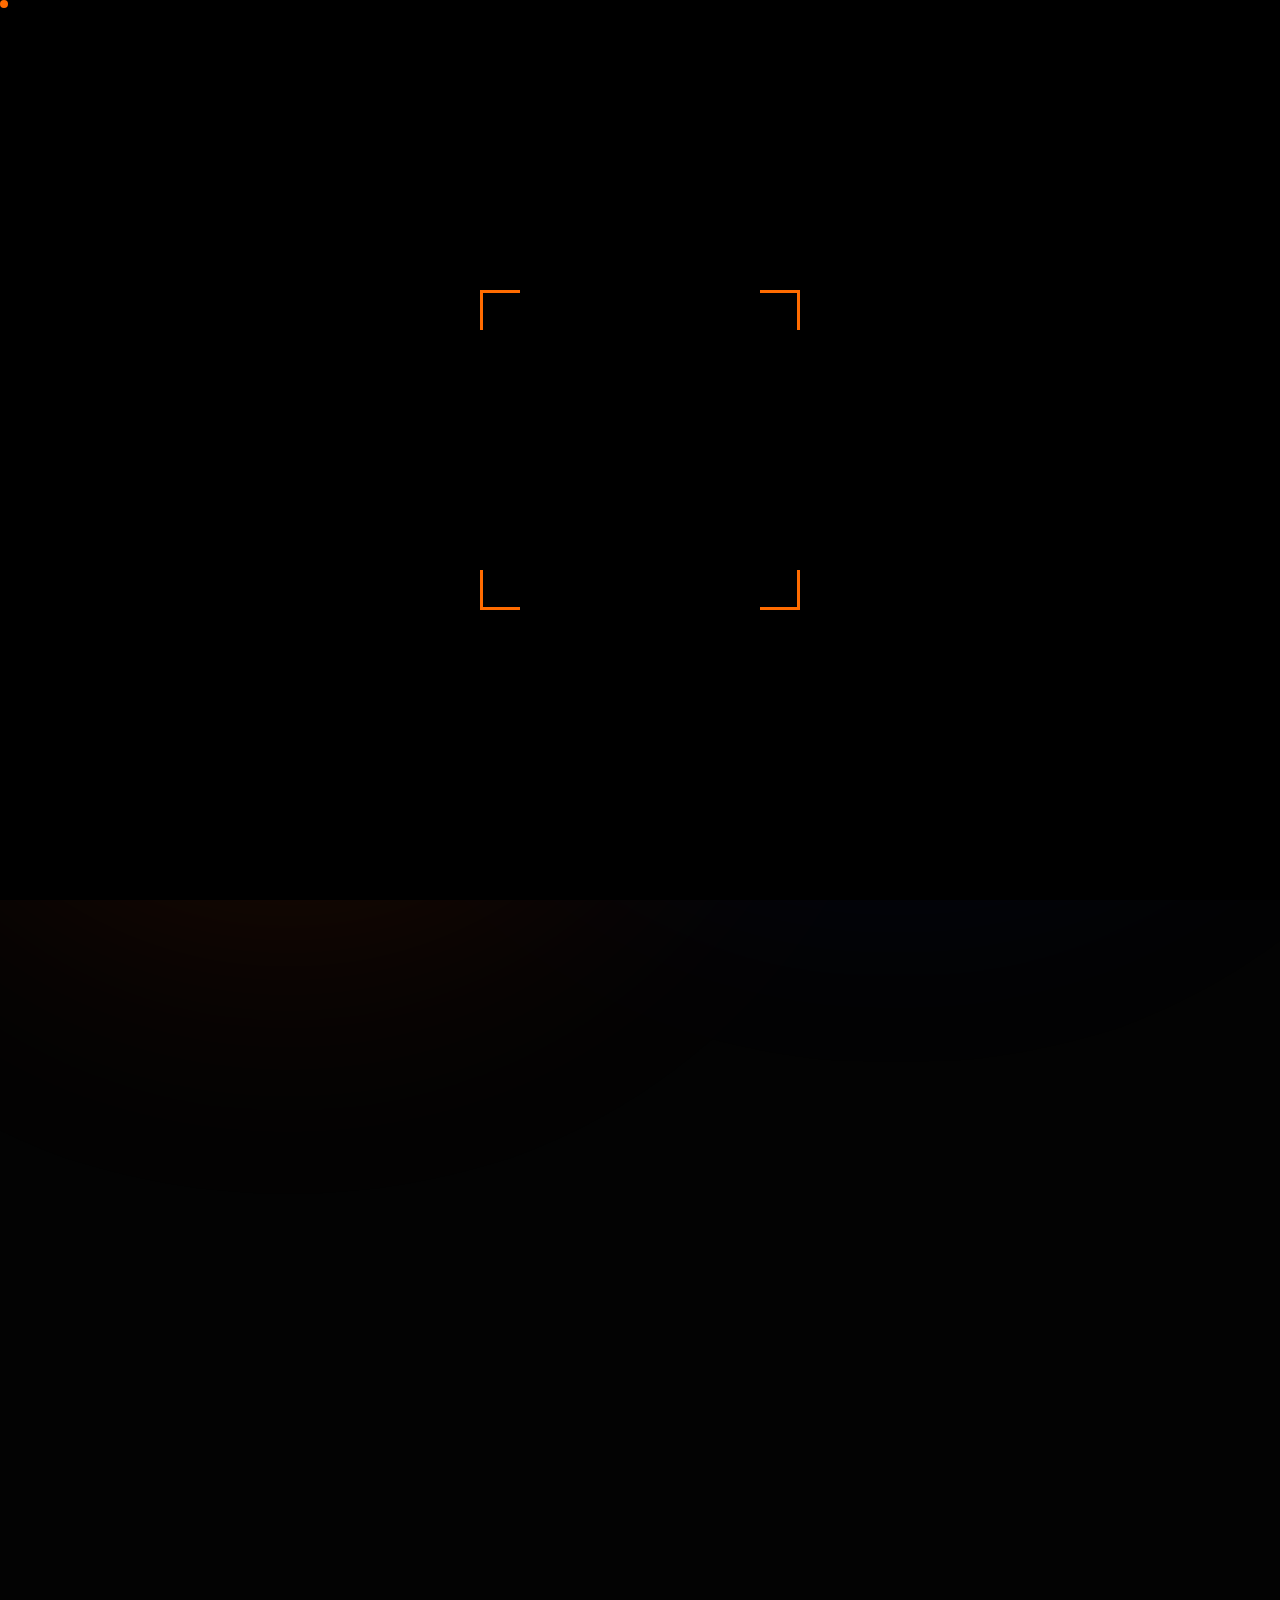
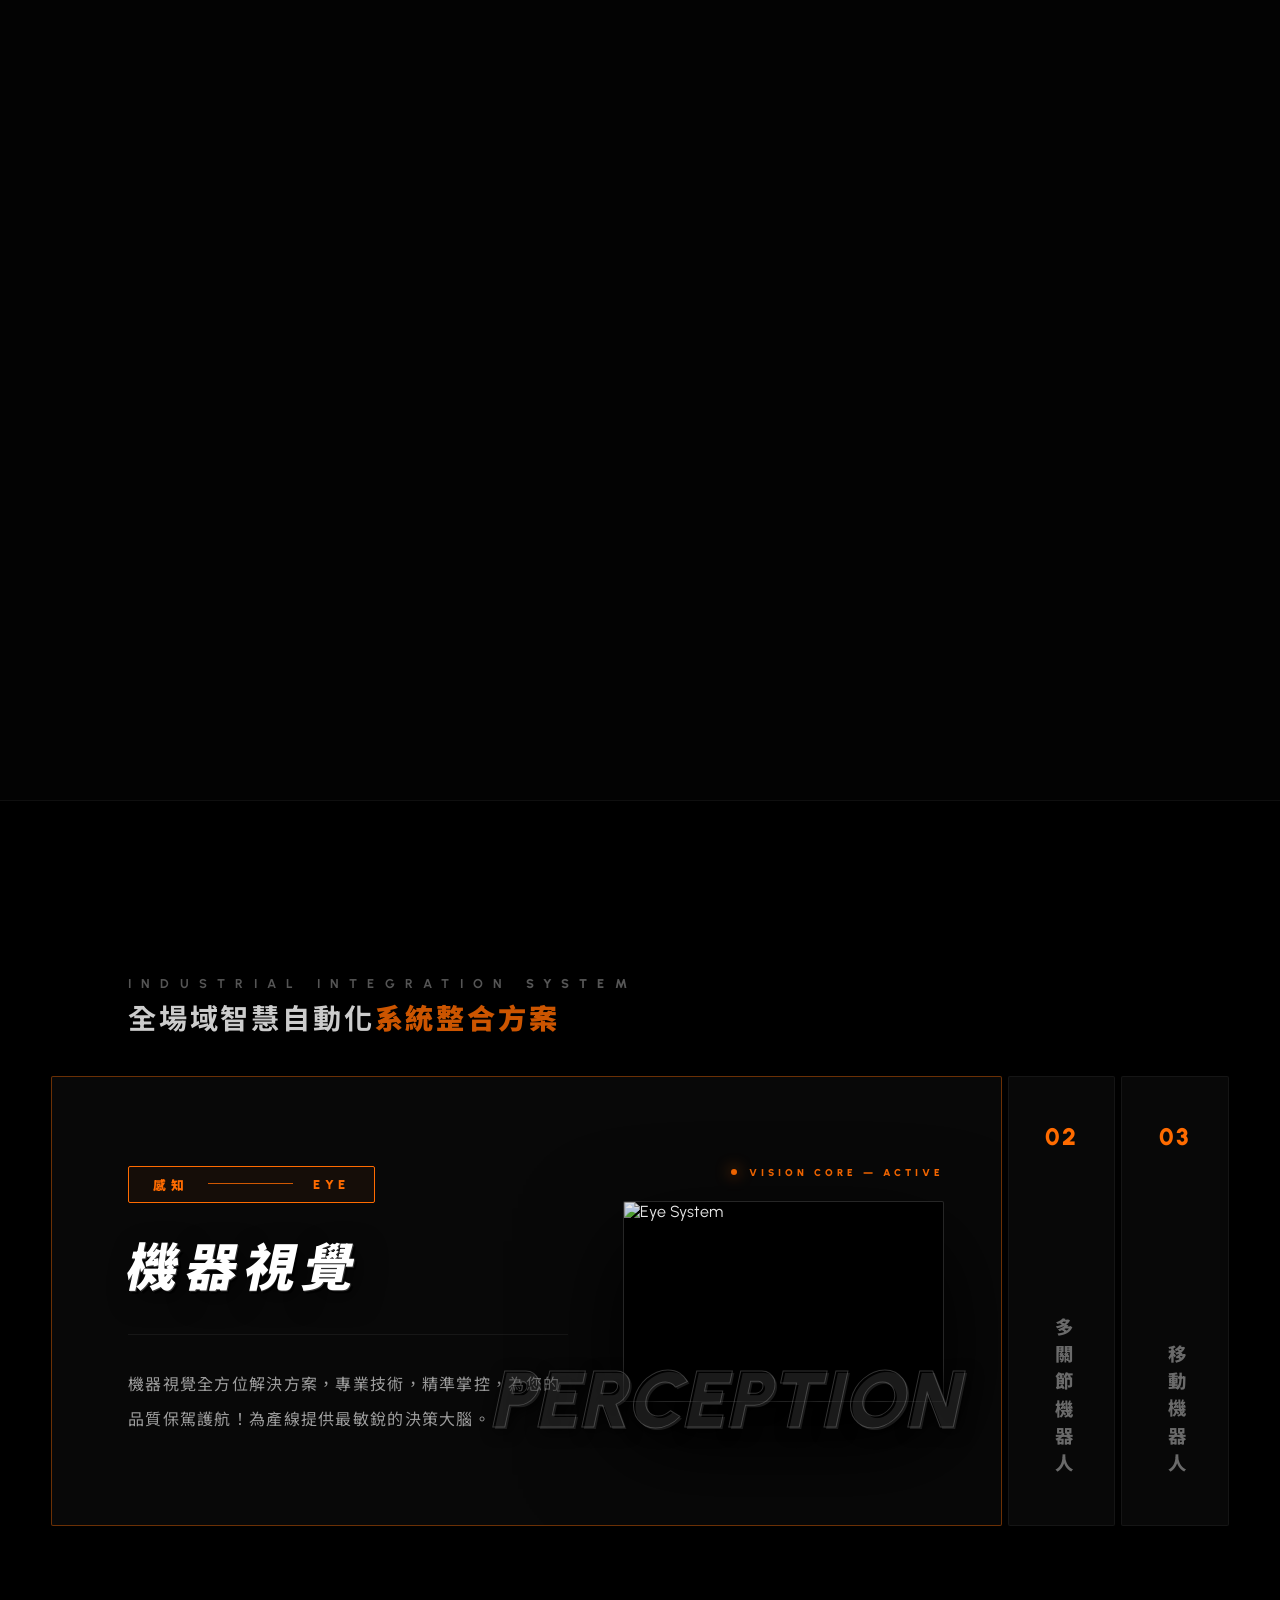
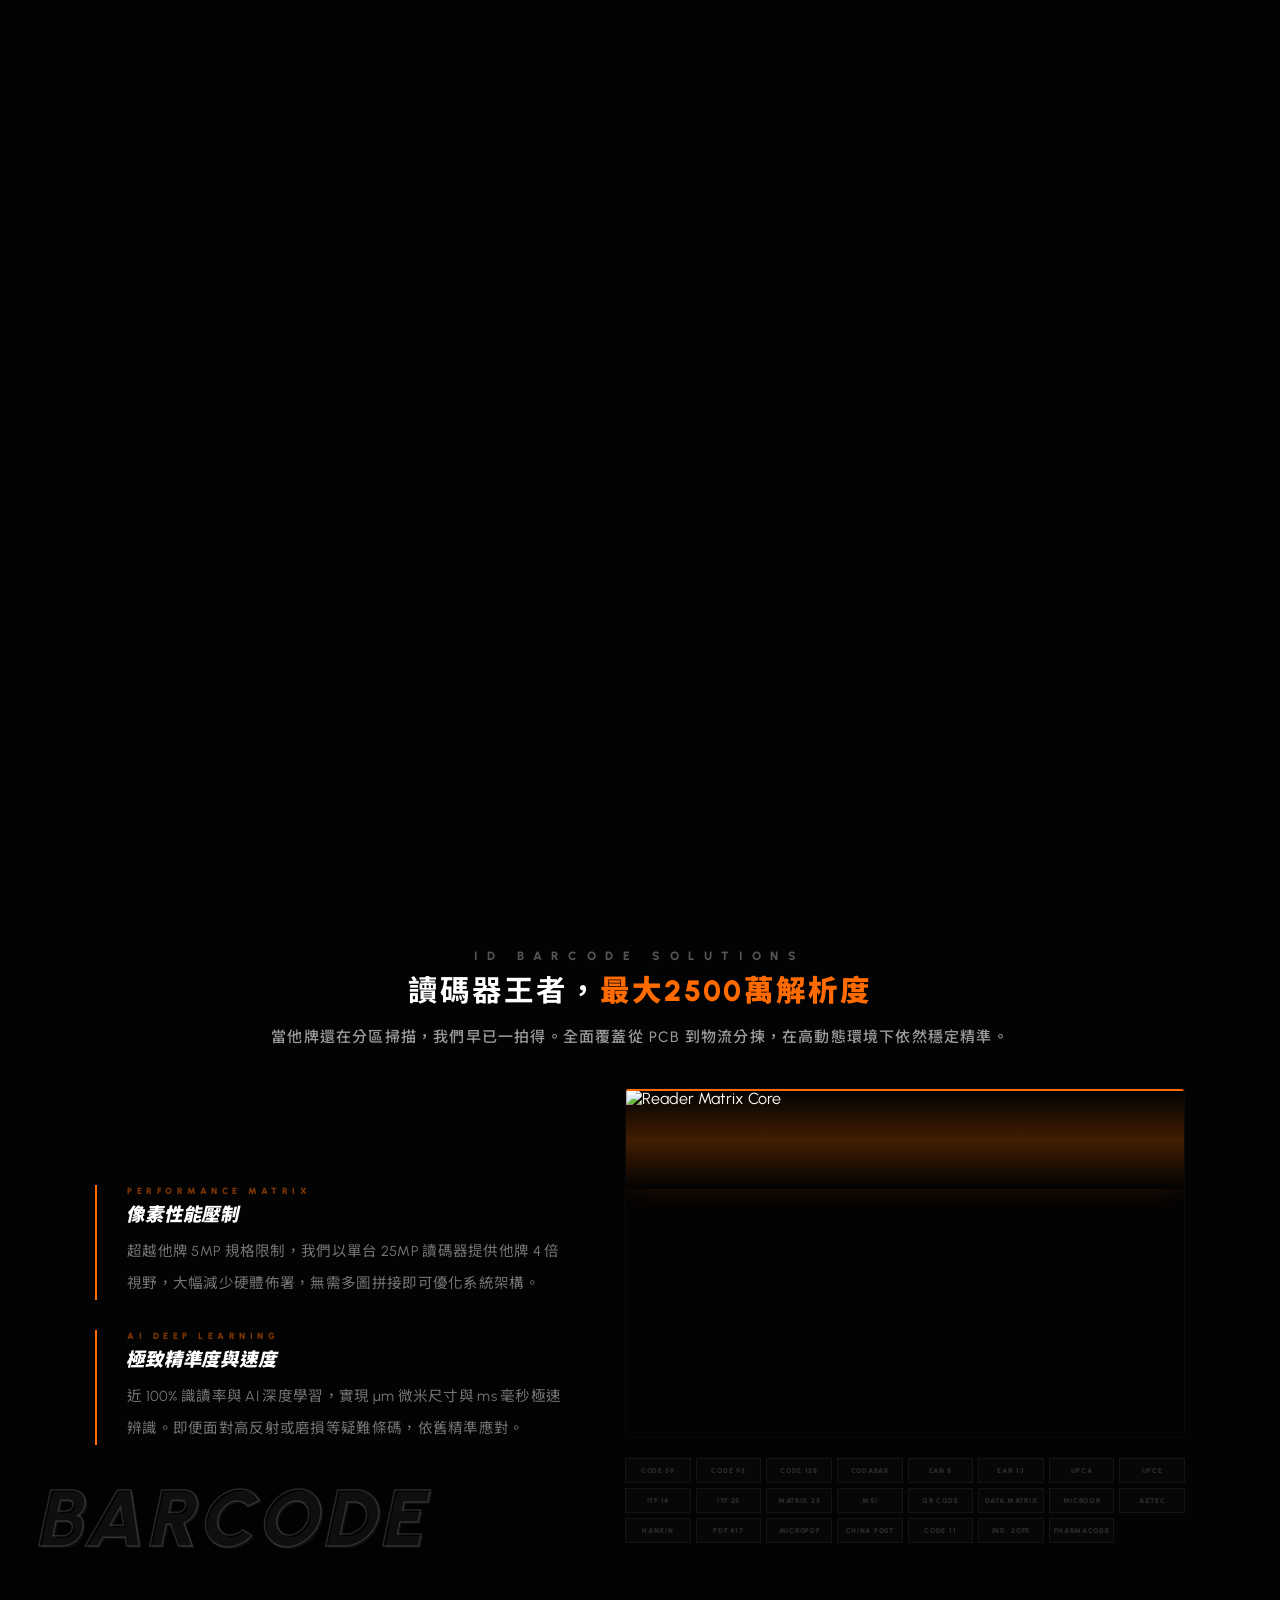
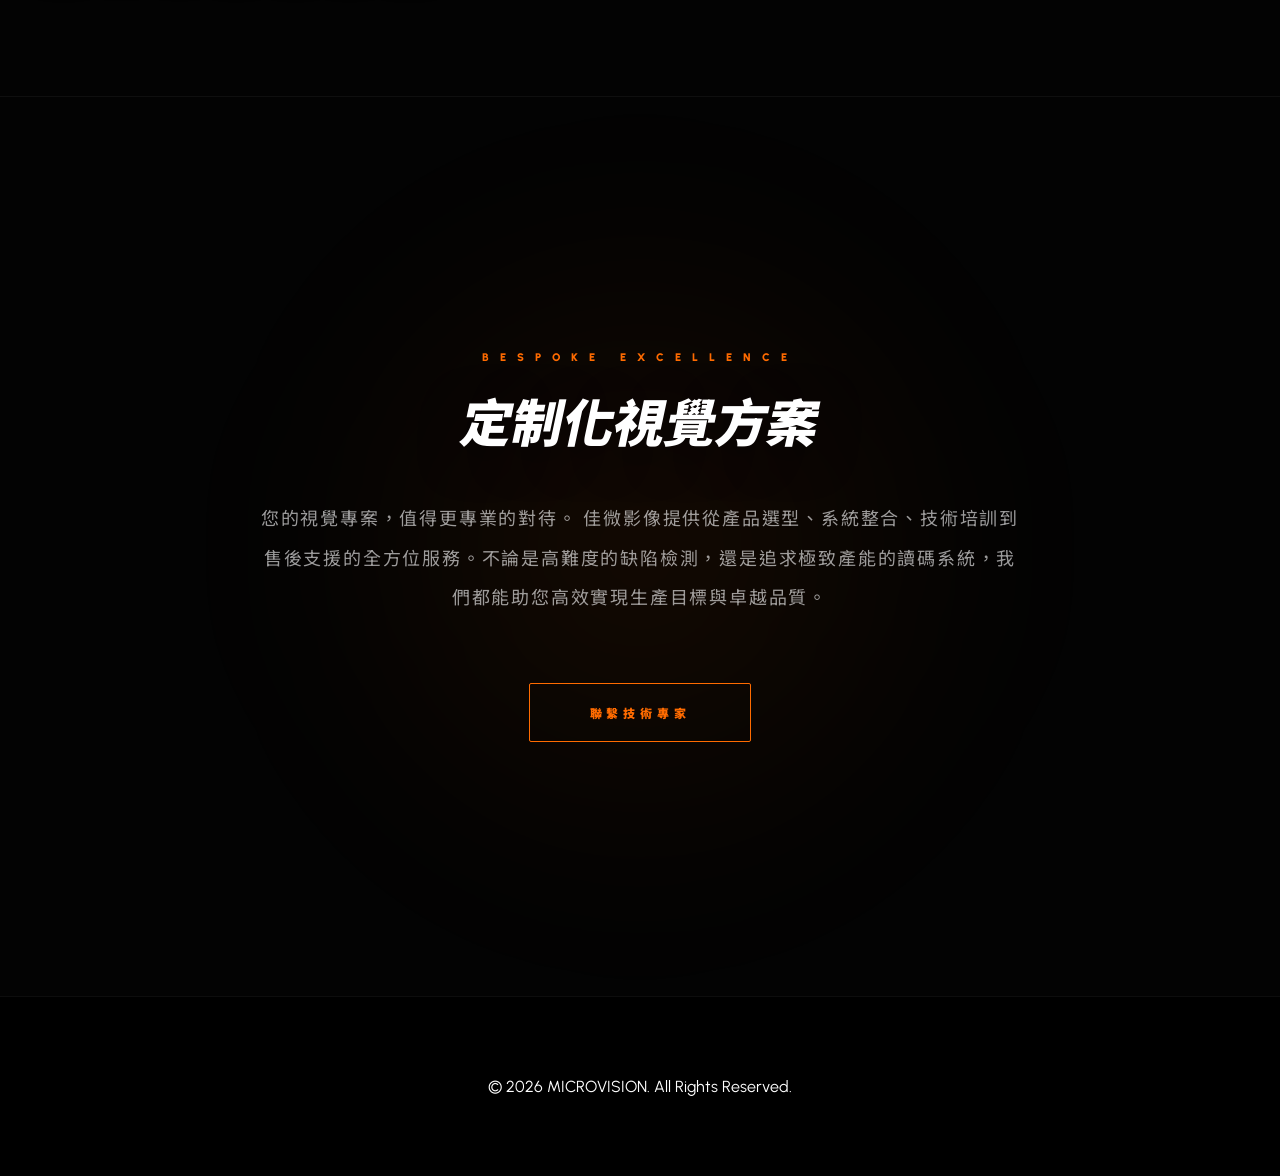
==== index.html @ 8d1647bb "Rename microvision-overview_index.min.html to index.html" ====
<!DOCTYPE html><html lang="zh-TW"><head><meta charset="UTF-8"><meta name="viewport" content="width=device-width,initial-scale=1"><title>佳微影像 | 海康機器人台灣總代理</title><link rel="preconnect" href="https://fonts.googleapis.com"><link rel="preconnect" href="https://fonts.gstatic.com" crossorigin><link href="https://fonts.googleapis.com/css2?family=Urbanist:ital,wght@0,100..900;1,100..900&family=Noto+Sans+TC:wght@100..900&display=swap" rel="stylesheet"><script src="https://unpkg.com/gsap@3.12.5/dist/gsap.min.js"></script><script src="https://unpkg.com/gsap@3.12.5/dist/ScrollTrigger.min.js"></script><script src="https://unpkg.com/@studio-freight/lenis@1.0.42/dist/lenis.min.js"></script><script src="https://cdn.tailwindcss.com"></script><link rel="stylesheet" href="microvision-overview_style.min.css"></head><body><div id="cursor"></div><div id="cursor-follower"></div><div class="global-scene"><div class="top-right-glow"></div><div class="bottom-left-glow"></div><div class="tech-grid-lines"></div></div><div id="loader"><div class="laser-line"></div><div class="loader-center"><div class="corner top-left"></div><div class="corner top-right"></div><div class="corner bottom-left"></div><div class="corner bottom-right"></div><img src="https://images.benchmarkemail.com/client1481486/image18718151.png" class="loader-logo-img" alt="Logo"><div class="data-stream"><span id="data-coord">X: 000.00 Y: 000.00</span></div></div></div><header id="main-header"><div class="flex items-center"><a href="https://www.microvision.com.tw/" target="_blank" class="logo-container block" style="display:block"><img src="https://images.benchmarkemail.com/client1481486/image18718151.png" alt="Microvision Logo"></a><div class="agent-tag">台灣唯一總代理</div></div><nav><ul><li><a href="#hero">Company</a></li><li><a href="#capabilities">Integration</a></li><li><a href="#industrial-cameras">Industrial Cameras</a></li><li><a href="#vision-systems">AI Vision</a></li><li><a href="#barcode-readers">Barcode Readers</a></li></ul></nav></header><main><section id="hero"><div class="text-3d-designer op-left"><span>Machine Vision</span></div><div class="text-3d-designer op-right"><span>System Inspection</span></div><div class="hero-opening-slogan"><p class="opening-text">賦予工業靈魂，定義智慧視覺</p></div><div class="hero-camera-pin"><div class="hero-camera-wrap"><img src="https://github.com/sarah474/microvision/blob/main/f1972607a057.png?raw=true" alt="Vision Camera Core"></div></div><div class="hero-slogan-stage"><p class="slogan-sub">Quality & Performance</p><h2 class="slogan-title">佳微影像提供最源頭、最專業的<br><b>技術支持與在地服務</b></h2></div><div class="hero-text-fixed-container"><div class="designer-narrative-box box-left reveal-text-1"><span class="hft-title">Vision Architecture</span><p class="hft-content">佳微影像提供的不僅是視覺設備，更是從<b>「零」</b>開始的視覺解決方案。以專業技術構築自動化產線的核心感官。</p></div><div class="designer-narrative-box box-right reveal-text-2"><span class="hft-title">Authorized Hub</span><p class="hft-content">海康機器人 <b>HIKROBOT 台灣總代理</b>，以頂尖性能支撐您的自動化藍圖，為台灣工業 4.0 注入穩定方案。</p></div></div><div class="hero-content-scroll"><div class="h-screen"></div><div class="h-[150vh]"></div><div class="h-[150vh]"></div><div class="h-[150vh]"></div><div class="h-[250vh]"></div></div></section><section id="capabilities" class="pillar-arch-wrapper"><div class="pillar-pinned-section"><div id="pillar-header-group" class="pillar-header"><h2><b>Industrial Integration</b> System</h2><h3>全場域智慧自動化<b>系統整合方案</b></h3></div><div class="pillar-scrolling-container"><div class="pillar-card active" data-id="eye"><div class="pillar-bg" style="background-image:url(https://github.com/sarah474/microvision/blob/main/%E7%9C%BC.PNG?raw=true)"></div><div class="side-label-box"><span class="side-num">01</span> <span class="side-title">機器視覺</span></div><div class="pillar-expanded-layout"><div class="pillar-info"><div class="concept-pill-label-v3">感知<span class="concept-line-long"></span>EYE</div><h3 class="pillar-main-title-unified">機器視覺</h3><p class="pillar-description-text">機器視覺全方位解決方案，專業技術，精準掌控，為您的品質保駕護航！為產線提供最敏銳的決策大腦。</p></div><div class="pillar-visual-area"><div class="system-status-right-aligned"><span class="status-dot-active"></span>VISION CORE — ACTIVE</div><div class="pillar-img-frame-v3"><img src="https://github.com/sarah474/microvision/blob/main/%E7%9C%BC.PNG?raw=true" alt="Eye System"></div><div class="pillar-decorative-3d-unified">Perception</div></div></div></div><div class="pillar-card" data-id="hand"><div class="pillar-bg" style="background-image:url(https://github.com/sarah474/microvision/blob/main/%E6%89%8B.PNG?raw=true)"></div><div class="side-label-box"><span class="side-num">02</span> <span class="side-title">多關節機器人</span></div><div class="pillar-expanded-layout"><div class="pillar-info"><div class="concept-pill-label-v3">執行<span class="concept-line-long"></span>HAND</div><h3 class="pillar-main-title-unified">多關節機器人</h3><p class="pillar-description-text">多關節機器人，極速響應，靈活協作，成就全自動化生產的高速產能！實現眼手合一的精準執行力。</p></div><div class="pillar-visual-area"><div class="system-status-right-aligned"><span class="status-dot-active"></span>ROBOTIC NODE — SYNCED</div><div class="pillar-img-frame-v3"><img src="https://github.com/sarah474/microvision/blob/main/%E6%89%8B.PNG?raw=true" alt="Hand Robotic"></div><div class="pillar-decorative-3d-unified">Action</div></div></div></div><div class="pillar-card" data-id="foot"><div class="pillar-bg" style="background-image:url(https://github.com/sarah474/microvision/blob/main/%E8%85%B3.PNG?raw=true)"></div><div class="side-label-box"><span class="side-num">03</span> <span class="side-title">移動機器人</span></div><div class="pillar-expanded-layout"><div class="pillar-info"><div class="concept-pill-label-v3">流動<span class="concept-line-long"></span>FOOT</div><h3 class="pillar-main-title-unified">移動機器人</h3><p class="pillar-description-text">智慧物流 AMR 搬運機器人，高效靈活，自動避障，工廠轉型的物流動脈！連結工廠所有智慧節點。</p></div><div class="pillar-visual-area"><div class="system-status-right-aligned"><span class="status-dot-active"></span>FLEET FLOW — ONLINE</div><div class="pillar-img-frame-v3"><img src="https://github.com/sarah474/microvision/blob/main/%E8%85%B3.PNG?raw=true" alt="AMR Platform"></div><div class="pillar-decorative-3d-unified">Logistics</div></div></div></div></div><div class="pillar-closing-stage"><h2 class="closing-title">從視覺核心出發，<br>主宰<b>產線的每一處神經</b></h2></div></div></section><section id="industrial-cameras"><div class="camera-sticky-wrap"><div class="camera-hero-bg-text">DATA_MATRIX</div><div class="cam-header-block"><h2 class="cam-tag-sync">Industrial Camera</h2><h3 class="cam-title-sync">上千種規格<b>工業相機</b></h3><p class="cam-plain-narrative">他牌沒有的，佳微通通有！拒絕因規格而妥協，提供完整的相機矩陣，滿足對精準度的極致渴望。</p></div><div class="camera-balance-matrix"><div class="spec-item-v14 s-left-side" style="--dir:-80px"><div class="spec-text-content"><span class="counter-label-top">Ultra-Resolution Matrix</span><div class="kinetic-val-wrap"><span id="c-res-target" class="counter-num">0</span> <span class="counter-unit-v14">MP</span></div><span class="spec-main-title-v14">規格大滿貫</span><p class="spec-desc-v14">解析度橫跨 30 萬至 6 億像素，不論多冷門的場景都能精準匹配。</p></div><div class="spec-footer-block"><div class="tech-row-strip"><span class="tech-pill-v14">面陣相機</span><span class="tech-pill-v14">線陣相機</span><span class="tech-pill-v14">立體相機</span> <span class="tech-pill-v14">板級相機</span><span class="tech-pill-v14">紅外相機</span><span class="tech-pill-v14">顯微相機</span></div><div class="visual-bar-wrap left-bar"><div class="visual-pulse-left"></div></div></div></div><div class="cam-center-showcase-v14"><div class="precision-viewport-v14"><img src="https://github.com/sarah474/microvision/blob/main/%E5%B7%A5%E6%A5%AD%E7%9B%B8%E6%A9%9F%E5%85%A8.jpg?raw=true" alt="Industrial Lineup"></div><div id="cam-hollow-label-v14" class="cam-hollow-label-v14">Resolution</div></div><div class="spec-item-v14 s-right-side" style="--dir:80px"><div class="spec-text-content"><span class="counter-label-top">Broadband Pipeline</span><div class="kinetic-val-wrap"><span id="c-speed-target" class="counter-num">0</span> <span class="counter-unit-v14">Gbps</span></div><span class="spec-main-title-v14">極速傳輸技術</span><p class="spec-desc-v14">除了主流協議，XoFLink 光纖傳輸頻寬高達 50Gbps，解決遠距傳輸干擾痛點。</p></div><div class="spec-footer-block"><div class="tech-row-strip"><span class="tech-pill-v14">GigE</span><span class="tech-pill-v14">10GigE</span><span class="tech-pill-v14">USB 3.0</span> <span class="tech-pill-v14">CoaXPress</span><span class="tech-pill-v14">CAMERA LINK</span><span class="tech-pill-v14">XoFLink</span></div><div class="visual-bar-wrap right-bar"><div class="visual-pulse-right"></div></div></div></div></div></div></section><section id="vision-systems"><div class="vs-sticky-container"><div class="vs-rings-layer"><div class="vs-rings-container"><div class="vs-ring vs-ring-1"></div><div class="vs-ring vs-ring-2"></div><div class="vs-ring vs-ring-3"></div><div class="vs-ring vs-ring-4"></div></div></div><div class="vs-content-layer"><div id="vs-hollow-title" class="vs-bg-hollow-text">INTELLIGENCE</div><div class="vs-act vs-intro-act"><h2 class="vs-header-label">Deep Learning Algorithm</h2><h2 class="vs-main-title-vm">AI賦能，<b>將複雜化為極簡</b></h2><p class="vs-narrative-paragraph">還再忍受他牌功能單一、擴充性差的僵局嗎？佳微影像提供「智能相機」與「VisionMaster軟體」的雙軌解決方案，達成他牌無法實現的複雜功能。</p><div class="vs-stats-grid"><div class="vs-stat-boutique"><span class="vs-stat-num-tag">01 /</span><span class="vs-stat-val-v2">GN 智能相機</span><span class="vs-stat-lbl-v2">SMART CAMERA</span></div><div class="vs-stat-boutique"><span class="vs-stat-num-tag">02 /</span><span class="vs-stat-val-v2">VM 影像辨識軟體</span><span class="vs-stat-lbl-v2">VisionMaster SYSTEM</span></div></div></div><div class="vs-act vs-hardware-act"><div class="vs-hw-text-side"><span class="vs-hw-label">01. Hardware Layer</span><h3 class="vs-hw-title">智能相機</h3><span class="vs-hw-sub">一體化專家 ｜ 毫秒級極速響應</span><p class="vs-hw-body">單機整合圖像採集、處理與通訊，毫秒級完成定位、讀碼、計數與缺陷檢測。</p></div><div class="vs-hw-marquee-wrapper"><div class="vs-hw-marquee-side"><div class="vs-marquee-track"><div class="vs-marquee-card"><div class="vs-marquee-img-wrap"><img src="https://github.com/sarah474/microvision/blob/main/1%E5%8C%85%E8%A3%9D%E8%A1%8C%E6%A5%AD%20OCR.png?raw=true"></div><div class="vs-marquee-info"><span class="vs-marquee-tag">包裝行業</span><h4 class="vs-marquee-name">OCR</h4></div></div><div class="vs-marquee-card"><div class="vs-marquee-img-wrap"><img src="https://github.com/sarah474/microvision/blob/main/5%E5%8D%B0%E5%88%B7%E8%A1%8C%E6%A5%AD%20%E6%9C%89%E7%84%A1%E6%AA%A2%E6%B8%AC.png?raw=true"></div><div class="vs-marquee-info"><span class="vs-marquee-tag">印刷行業</span><h4 class="vs-marquee-name">有無檢測</h4></div></div><div class="vs-marquee-card"><div class="vs-marquee-img-wrap"><img src="https://github.com/sarah474/microvision/blob/main/7%E8%A3%BD%E9%80%A0%E8%A1%8C%E6%A5%AD%20%E5%B0%BA%E5%AF%B8%E9%87%8F%E6%B8%AC.png?raw=true"></div><div class="vs-marquee-info"><span class="vs-marquee-tag">製造行業</span><h4 class="vs-marquee-name">尺寸量測</h4></div></div><div class="vs-marquee-card"><div class="vs-marquee-img-wrap"><img src="https://github.com/sarah474/microvision/blob/main/4%E9%A3%9F%E5%93%81%E8%A1%8C%E6%A5%AD%20%E9%A1%8F%E8%89%B2%E9%87%8F%E6%B8%AC-1.png?raw=true"></div><div class="vs-marquee-info"><span class="vs-marquee-tag">食品行業</span><h4 class="vs-marquee-name">顏色量測</h4></div></div><div class="vs-marquee-card"><div class="vs-marquee-img-wrap"><img src="https://github.com/sarah474/microvision/blob/main/9%E9%86%AB%E7%99%82%E8%A1%8C%E6%A5%AD%20%E8%A9%A6%E7%AE%A1%E6%AA%A2%E6%B8%AC.png?raw=true"></div><div class="vs-marquee-info"><span class="vs-marquee-tag">醫療行業</span><h4 class="vs-marquee-name">試管檢測</h4></div></div><div class="vs-marquee-card"><div class="vs-marquee-img-wrap"><img src="https://github.com/sarah474/microvision/blob/main/8%E7%89%A9%E6%B5%81%E8%A1%8C%E6%A5%AD%20%E6%A2%9D%E7%A2%BC%E8%AD%98%E5%88%A5.png?raw=true"></div><div class="vs-marquee-info"><span class="vs-marquee-tag">物流行業</span><h4 class="vs-marquee-name">條碼識別</h4></div></div><div class="vs-marquee-card"><div class="vs-marquee-img-wrap"><img src="https://github.com/sarah474/microvision/blob/main/10%E5%8D%8A%E5%B0%8E%E9%AB%94%E8%A1%8C%E6%A5%AD%20SEMI%E8%AD%98%E5%88%A5.png?raw=true"></div><div class="vs-marquee-info"><span class="vs-marquee-tag">半導體行業</span><h4 class="vs-marquee-name">SEMI識別</h4></div></div><div class="vs-marquee-card"><div class="vs-marquee-img-wrap"><img src="https://github.com/sarah474/microvision/blob/main/2.3C%E8%A1%8C%E6%A5%AD%20%E5%88%86%E9%A1%9E%E8%A8%88%E6%95%B8.png?raw=true"></div><div class="vs-marquee-info"><span class="vs-marquee-tag">3C行業</span><h4 class="vs-marquee-name">分類計數</h4></div></div><div class="vs-marquee-card"><div class="vs-marquee-img-wrap"><img src="https://github.com/sarah474/microvision/blob/main/3%E6%B1%BD%E8%BB%8A%E8%A1%8C%E6%A5%AD%20%E7%BC%BA%E9%99%B7%E6%AA%A2%E6%B8%AC.png?raw=true"></div><div class="vs-marquee-info"><span class="vs-marquee-tag">汽車行業</span><h4 class="vs-marquee-name">缺陷檢測</h4></div></div><div class="vs-marquee-card"><div class="vs-marquee-img-wrap"><img src="https://github.com/sarah474/microvision/blob/main/6%E6%A9%9F%E6%A2%B0%E8%A1%8C%E6%A5%AD%20%E6%89%8B%E8%87%82%E5%BC%95%E5%B0%8E%E6%8A%93%E5%8F%96%20.png?raw=true"></div><div class="vs-marquee-info"><span class="vs-marquee-tag">機械行業</span><h4 class="vs-marquee-name">手臂引導抓取</h4></div></div></div></div></div></div><div class="vs-act vs-software-act"><div class="vs-grid-act"><div class="vs-sw-text-side"><span class="vs-hw-label" style="color:var(--brand-orange)">02. Software Layer</span><h3 class="vs-hw-title-white">VisionMaster</h3><span class="vs-hw-sub" style="color:var(--brand-orange)">智慧核心 ｜ 全演算法平台</span><p class="vs-hw-body" style="color:rgba(255,255,255,.7)">圖形化「無程式碼」開發，讓開發者只需拖拽模塊即可建立完整視覺系統。</p></div><div class="vs-sw-visual-wrapper"><div class="vs-sw-visual-side"><img src="https://github.com/sarah474/microvision/blob/main/image16907310.gif?raw=true" alt="Software Insight"></div></div></div></div></div></div></section><section id="barcode-readers"><div class="br-master-wrap" id="br-sticky-theater"><div class="br-inner-stage"><div class="br-head-block"><h2 class="br-tag-sync">ID Barcode Solutions</h2><h3 class="br-title-sync">讀碼器王者，<b>最大2500萬解析度</b></h3><p class="br-narrative-sync">當他牌還在分區掃描，我們早已一拍得。全面覆蓋從 PCB 到物流分揀，在高動態環境下依然穩定精準。</p></div><div class="br-main-content"><div class="br-info-col"><div class="br-data-block reveal-item-br"><span class="br-data-label">Performance Matrix</span><h4 class="br-data-title">像素性能壓制</h4><p class="br-data-desc">超越他牌 5MP 規格限制，我們以單台 25MP 讀碼器提供他牌 4 倍視野，大幅減少硬體佈署，無需多圖拼接即可優化系統架構。</p></div><div class="br-data-block reveal-item-br"><span class="br-data-label">AI Deep Learning</span><h4 class="br-data-title">極致精準度與速度</h4><p class="br-data-desc">近 100% 識讀率與 AI 深度學習，實現 µm 微米尺寸與 ms 毫秒極速辨識。即便面對高反射或磨損等疑難條碼，依舊精準應對。</p></div></div><div class="br-hollow-accent reveal-item-br">BARCODE</div><div class="br-visual-theatre"><div class="br-image-box"><div class="br-laser-scanner"></div><div class="img-reader-main"><img src="https://github.com/sarah474/microvision/blob/main/1-CODE-15.jpg?raw=true" alt="Reader Matrix Core"></div></div><div class="br-code-grid reveal-item-br"><div class="code-pill-v11">Code 39</div><div class="code-pill-v11">Code 93</div><div class="code-pill-v11">Code 128</div><div class="code-pill-v11">CodaBar</div><div class="code-pill-v11">EAN 8</div><div class="code-pill-v11">EAN 13</div><div class="code-pill-v11">UPCA</div><div class="code-pill-v11">UPCE</div><div class="code-pill-v11">ITF 14</div><div class="code-pill-v11">ITF 25</div><div class="code-pill-v11">Matrix 25</div><div class="code-pill-v11">MSI</div><div class="code-pill-v11">QR Code</div><div class="code-pill-v11">Data Matrix</div><div class="code-pill-v11">MicroQR</div><div class="code-pill-v11">AZTEC</div><div class="code-pill-v11">HanXin</div><div class="code-pill-v11">PDF 417</div><div class="code-pill-v11">MicroPDF</div><div class="code-pill-v11">China Post</div><div class="code-pill-v11">Code 11</div><div class="code-pill-v11">Ind. 2of5</div><div class="code-pill-v11">Pharmacode</div></div></div></div></div></div></section><section id="custom-solutions"><div class="cs-halo-effect"></div><div class="cs-container"><span class="cs-tag">Bespoke Excellence</span><h2 class="cs-title">定制化視覺方案</h2><p class="cs-desc">您的視覺專案，值得更專業的對待。 佳微影像提供從產品選型、系統整合、技術培訓到售後支援的全方位服務。不論是高難度的缺陷檢測，還是追求極致產能的讀碼系統，我們都能助您高效實現生產目標與卓越品質。</p><div class="cs-cta-wrap"><a href="https://www.microvision.com.tw/contact" target="_blank" class="cs-btn">聯繫技術專家</a></div></div></section><footer class="py-20 text-center border-t border-white/5"><p class="text-[10px] tracking-[1em] text-white/20 uppercase">© 2026 MICROVISION. All Rights Reserved.</p></footer></main><script src="microvision-overview_script.min.js"></script></body></html>
---- microvision-overview_style.min.css ----
:root{--brand-orange:#FF6B00;--brand-black:#030303;--brand-blue:#0066FF;--font-main:'Urbanist','Noto Sans TC',sans-serif;--transition:cubic-bezier(0.16, 1, 0.3, 1);--expo:cubic-bezier(0.19, 1, 0.22, 1);--slant:-12deg}*{margin:0;padding:0;box-sizing:border-box;cursor:none!important}body{background-color:var(--brand-black);color:#fff;font-family:var(--font-main);overflow-x:hidden;-webkit-font-smoothing:antialiased}.global-scene{position:fixed;top:0;left:0;width:100%;height:100%;z-index:0;pointer-events:none;background:#000}.top-right-glow{position:absolute;top:-10%;right:-10%;width:80vw;height:80vw;background:radial-gradient(circle at center,rgba(0,102,255,.22) 0,rgba(0,50,255,.08) 45%,transparent 75%);filter:blur(100px);z-index:1;mix-blend-mode:screen}.bottom-left-glow{position:absolute;bottom:-15%;left:-15%;width:75vw;height:75vw;background:radial-gradient(circle at center,rgba(255,107,0,.22) 0,rgba(255,60,0,.08) 45%,transparent 75%);filter:blur(120px);z-index:1;mix-blend-mode:screen}.tech-grid-lines{position:absolute;top:0;left:0;width:100%;height:100%;background-image:linear-gradient(rgba(255,255,255,.03) 1.2px,transparent 1.2px),linear-gradient(90deg,rgba(255,255,255,.03) 1.2px,transparent 1.2px);background-size:80px 80px;z-index:2}#loader{position:fixed;top:0;left:0;width:100%;height:100%;background:#000;z-index:10000;display:flex;flex-direction:column;justify-content:center;align-items:center}.laser-line{position:absolute;width:100%;height:3px;background:var(--brand-orange);box-shadow:0 0 20px 2px var(--brand-orange);top:0;z-index:10001;opacity:0}.loader-center{position:relative;width:320px;height:320px;display:flex;flex-direction:column;justify-content:center;align-items:center}.corner{position:absolute;width:40px;height:40px;border:3px solid var(--brand-orange);transition:all .3s}.top-left{top:0;left:0;border-right:none;border-bottom:none}.top-right{top:0;right:0;border-left:none;border-bottom:none}.bottom-left{bottom:0;left:0;border-right:none;border-top:none}.bottom-right{bottom:0;right:0;border-left:none;border-top:none}.loader-logo-img{width:220px;opacity:0;filter:drop-shadow(0 0 15px rgba(255, 107, 0, .4))}.data-stream{position:absolute;bottom:-40px;width:100%;display:flex;justify-content:center;font-family:monospace;font-size:12px;color:var(--brand-orange);letter-spacing:2px;opacity:0}#cursor{position:fixed;top:0;left:0;width:8px;height:8px;background:var(--brand-orange);border-radius:50%;z-index:10001;pointer-events:none}#cursor-follower{position:fixed;top:0;left:0;width:40px;height:40px;border:1px solid rgba(255,107,0,.4);border-radius:50%;z-index:10000;pointer-events:none}header{position:fixed;top:0;width:100%;padding:2rem 5rem;display:flex;justify-content:space-between;align-items:center;z-index:1000;transition:all .6s var(--transition);opacity:0}header.scrolled{padding:1.2rem 5rem;background:rgba(3,3,3,.85);backdrop-filter:blur(20px);border-bottom:1px solid rgba(255,255,255,.05)}.logo-container img{height:58px;width:auto}.agent-tag{background:var(--brand-orange);color:#000;font-size:10px;font-weight:900;padding:2px 8px;border-radius:2px;margin-left:15px;letter-spacing:.1em}nav ul{display:flex;gap:4rem;list-style:none}nav a{font-size:11px;font-weight:700;text-transform:uppercase;letter-spacing:.2em;opacity:.4;transition:.3s;color:#fff;text-decoration:none}nav a:hover{opacity:1;color:var(--brand-orange)}#hero{position:relative;width:100%;height:800vh;background:0 0;z-index:10}.text-3d-designer{position:fixed;width:33vw;z-index:5;opacity:0;pointer-events:none;perspective:2000px}.text-3d-designer span{display:block;font-size:4.8vw;font-weight:950;line-height:1;text-transform:uppercase;transform:skewX(var(--slant));color:#000;-webkit-text-stroke:1.2px #fff;text-shadow:2px 2px 0 #fff,4px 4px 0 #888,8px 8px 15px rgba(0,0,0,.8)}.op-left{top:20%;left:-120%}.op-right{bottom:20%;right:-120%;text-align:right}.hero-opening-slogan{position:fixed;top:82%;left:50%;transform:translate(-50%,-50%);z-index:12;text-align:center;opacity:0}.opening-text{font-size:1.6rem;font-weight:500;letter-spacing:.6em;color:#fff;white-space:nowrap;text-shadow:0 0 25px rgba(255,255,255,.4);text-transform:uppercase}.hero-camera-pin{position:sticky;top:0;left:0;width:100%;height:100vh;display:flex;align-items:center;justify-content:center;pointer-events:none;z-index:15}.hero-camera-wrap{width:650px;opacity:0;transform:scale(.5);filter:blur(20px)}.hero-camera-wrap img{width:100%;height:auto;filter:drop-shadow(0 40px 100px rgba(0, 0, 0, 1))}.hero-slogan-stage{position:fixed;top:0;left:0;width:100%;height:100vh;display:flex;flex-direction:column;align-items:center;justify-content:center;z-index:30;pointer-events:none;opacity:0;text-align:center}.slogan-title{font-size:2.2rem;font-weight:600;letter-spacing:.3em;line-height:1.8;color:#eee;max-width:1000px}.slogan-title b{color:var(--brand-orange);font-weight:800;border-bottom:1.5px solid var(--brand-orange)}.slogan-sub{font-size:11px;color:#444;margin-top:30px;letter-spacing:1em;text-transform:uppercase;font-weight:900}.hero-text-fixed-container{position:fixed;top:0;left:0;width:100%;height:100vh;pointer-events:none;z-index:50;display:flex;align-items:center;justify-content:center;padding:0 10%}.designer-narrative-box{max-width:300px;opacity:0;pointer-events:auto;position:absolute;background:0 0}.box-left{left:8%;text-align:left;transform:translateY(200px)}.box-right{right:8%;text-align:right;transform:translateY(200px)}.hft-title{font-size:10px;font-weight:900;color:var(--brand-orange);letter-spacing:.6em;margin-bottom:20px;display:block;text-transform:uppercase}.hft-content{font-size:17px;color:#fff;line-height:2;font-weight:500;text-shadow:0 2px 8px rgba(0,0,0,.8)}.pillar-arch-wrapper{position:relative;width:100%;background:0 0;z-index:100;border-top:1px solid rgba(255,255,255,.05)}.pillar-pinned-section{height:100vh;width:100%;display:flex;flex-direction:column;justify-content:center;overflow:hidden;background:#000;transition:background .8s var(--expo)}.pillar-header{padding:0 10% 40px}.pillar-header h2{font-size:.8rem;font-weight:800;color:#555;text-transform:uppercase;letter-spacing:.8em;margin-bottom:12px}.pillar-header h3{font-size:clamp(1.6rem,2.2vw,2.2rem);font-weight:700;letter-spacing:.1em;line-height:1.2;opacity:.8}.pillar-header h3 b{color:var(--brand-orange);font-weight:900}.pillar-scrolling-container{display:flex;width:92vw;margin:0 auto;height:50vh;gap:6px;position:relative}.pillar-card{flex:1;position:relative;overflow:hidden;background:#080808;border-radius:2px;border:1px solid rgba(255,255,255,.05);transition:flex 1s var(--expo),border-color .15s var(--expo);z-index:2}.pillar-card.active{flex:9;border-color:rgba(255,107,0,.4)}.pillar-card.flash{border-color:#fff!important;box-shadow:0 0 40px rgba(255,255,255,.3)!important;z-index:10}.pillar-bg{position:absolute;top:0;left:0;width:100%;height:100%;background-size:cover;background-position:center;filter:grayscale(1) brightness(.08);transition:1.5s var(--expo)}.pillar-card.active .pillar-bg{filter:grayscale(.5) brightness(.2);transform:scale(1.05)}.side-label-box{position:absolute;top:0;left:0;width:100%;height:100%;display:flex;flex-direction:column;align-items:center;justify-content:space-between;padding:45px 0;z-index:5;transition:opacity .4s var(--expo);white-space:nowrap}.pillar-card.active .side-label-box{opacity:0;visibility:hidden;pointer-events:none}.side-num{font-family:Urbanist;font-size:1.5rem;font-weight:950;color:var(--brand-orange);letter-spacing:.1em}.side-title{writing-mode:vertical-rl;font-size:1.15rem;font-weight:800;letter-spacing:.5em;color:rgba(255,255,255,.4);text-transform:uppercase}.pillar-expanded-layout{position:absolute;top:0;left:0;width:100%;height:100%;display:flex;align-items:center;justify-content:space-between;padding:40px 6% 40px 8%;opacity:0;visibility:hidden;transform:translateX(-30px);transition:opacity .6s .2s var(--expo),transform .6s .2s var(--expo);z-index:10}.pillar-card.active .pillar-expanded-layout{opacity:1;transform:translateX(0);visibility:visible}.pillar-info{flex:1.2;max-width:520px;position:relative}.concept-pill-label-v3{display:inline-flex;align-items:center;padding:8px 24px;border:1.5px solid var(--brand-orange);color:var(--brand-orange);font-size:.8rem;font-weight:950;letter-spacing:.35em;border-radius:2px;margin-bottom:2.5rem;text-transform:uppercase;background:rgba(255,107,0,.05);width:fit-content}.concept-line-long{display:inline-block;width:85px;height:1px;background:var(--brand-orange);margin:0 20px;transform:translateY(-1px);opacity:.8}.pillar-main-title-unified{font-size:3.2rem;font-weight:950;color:#fff;letter-spacing:.15em;display:block;line-height:1;margin-bottom:2.5rem;transform:skewX(var(--slant));position:relative;text-shadow:1px 1px 0 rgba(255,255,255,.2),3px 3px 0 rgba(0,0,0,.8),8px 8px 25px rgba(0,0,0,.6)}.pillar-decorative-3d-unified{position:absolute;right:-20px;bottom:-45px;font-size:5rem;font-weight:950;transform:skewX(var(--slant));color:transparent;-webkit-text-stroke:1px rgba(255,255,255,.2);text-shadow:2px 2px 0 rgba(255,255,255,.1),4px 4px 15px rgba(0,0,0,.9);text-transform:uppercase;white-space:nowrap;pointer-events:none;z-index:11;opacity:1}.pillar-description-text{font-size:16px;line-height:2.2;opacity:.6;font-weight:400;max-width:440px;border-top:1px solid rgba(255,255,255,.1);padding-top:2rem;letter-spacing:.08em}.pillar-visual-area{flex:.85;display:flex;align-items:center;justify-content:center;position:relative;padding-left:5%}.pillar-img-frame-v3{width:100%;aspect-ratio:16/10;border:1px solid rgba(255,255,255,.15);border-radius:2px;overflow:hidden;position:relative;background:#000;box-shadow:0 40px 100px rgba(0,0,0,1)}.pillar-img-frame-v3 img{width:100%;height:100%;object-fit:cover;opacity:.9;transition:5s var(--expo)}.system-status-right-aligned{position:absolute;top:-35px;right:0;width:100%;font-size:10px;font-weight:950;letter-spacing:.4em;color:var(--brand-orange);display:flex;align-items:center;justify-content:flex-end;gap:12px}.status-dot-active{width:6px;height:6px;background:var(--brand-orange);border-radius:50%;box-shadow:0 0 15px var(--brand-orange);animation:pulse-glow 2s infinite}@keyframes pulse-glow{0%,100%{opacity:1;transform:scale(1)}50%{opacity:.3;transform:scale(.7)}}.pillar-closing-stage{position:absolute;top:0;left:0;width:100%;height:100%;display:flex;flex-direction:column;align-items:center;justify-content:center;z-index:100;pointer-events:none;opacity:0;text-align:center}.closing-title{font-size:2.2rem;font-weight:700;letter-spacing:.3em;line-height:1.8;color:#eee;max-width:1000px}.closing-title b{color:var(--brand-orange);font-weight:950;border-bottom:1.5px solid var(--brand-orange)}#industrial-cameras{position:relative;width:100%;height:250vh;background:0 0;z-index:110;margin-top:-15vh}.camera-sticky-wrap{position:sticky;top:0;width:100%;height:100vh;display:flex;flex-direction:column;justify-content:center;align-items:center;padding:0 6%;overflow:hidden;opacity:0}.camera-hero-bg-text{position:absolute;top:50%;left:50%;transform:translate(-50%,-50%) skewX(var(--slant));font-size:25vw;font-weight:950;color:rgba(255,255,255,.012);white-space:nowrap;pointer-events:none;z-index:-1;line-height:.8;width:100%;text-align:center}.cam-header-block{width:100%;text-align:center;margin-bottom:1vh}.cam-tag-sync{font-size:.8rem;font-weight:800;color:#555;text-transform:uppercase;letter-spacing:.8em;margin-bottom:8px;opacity:0;transform:translateY(15px)}.cam-title-sync{font-size:clamp(1.6rem,2.2vw,2.2rem);font-weight:700;letter-spacing:.1em;line-height:1.2;opacity:0;transform:translateY(15px);margin-bottom:.8rem}.cam-title-sync b{color:var(--brand-orange);font-weight:900}.cam-plain-narrative{max-width:900px;margin:0 auto;opacity:0;transform:translateY(10px);font-size:15.5px;line-height:2.2;color:#fff;font-weight:500;text-align:center;letter-spacing:.1em}.camera-balance-matrix{display:grid;grid-template-columns:360px 1fr 360px;gap:35px;align-items:stretch;width:100%;max-width:1880px;margin-top:1.2vh;position:relative}.spec-item-v14{position:relative;padding:40px 30px;background:rgba(255,255,255,.012);border:1px solid rgba(255,255,255,.08);border-radius:2px;opacity:0;transform:translateX(var(--dir,-50px));transition:border-color .4s;display:flex;flex-direction:column;justify-content:space-between;backdrop-filter:blur(25px);height:440px}.spec-item-v14:hover{border-color:var(--brand-orange)}.counter-label-top{font-size:10px;font-weight:950;color:rgba(255,255,255,.25);text-transform:uppercase;letter-spacing:.4em;margin-bottom:12px;display:block}.kinetic-val-wrap{font-size:4.2rem;font-weight:950;color:var(--brand-orange);display:flex;align-items:baseline;gap:8px;margin-bottom:12px;font-family:Urbanist;line-height:.8;letter-spacing:-.01em}.counter-num{font-variant-numeric:tabular-nums}.counter-unit-v14{font-size:1.2rem;color:rgba(255,255,255,.2);text-transform:uppercase;letter-spacing:.15em;font-weight:900}.spec-main-title-v14{font-size:1.4rem;font-weight:950;margin-bottom:18px;display:block;color:#fff;transform:skewX(var(--slant));text-shadow:0 5px 25px rgba(0,0,0,.5);letter-spacing:.1em}.spec-desc-v14{font-size:14.5px;line-height:2.2;color:rgba(255,255,255,.45);margin-bottom:25px;text-align:justify}.tech-row-strip{display:grid;grid-template-columns:repeat(3,1fr);gap:10px;margin-bottom:15px;width:100%}.tech-pill-v14{font-size:10.5px;font-weight:950;padding:7px 0;border:1.2px solid rgba(255,255,255,.12);color:rgba(255,255,255,.65);border-radius:2px;text-transform:uppercase;background:rgba(255,255,255,.04);text-align:center}.cam-center-showcase-v14{position:relative;display:flex;align-items:center;justify-content:center;height:440px;width:100%;background:rgba(255,255,255,.003);border:1px solid rgba(255,255,255,.02);padding:10px;opacity:0}.precision-viewport-v14{position:relative;width:100%;height:100%;overflow:hidden;mask-image:linear-gradient(to right,transparent,#000 15%,#000 85%,transparent);-webkit-mask-image:linear-gradient(to right,transparent,#000 15%,#000 85%,transparent)}.precision-viewport-v14 img{width:100%;height:100%;object-fit:contain;filter:brightness(1.2)}.cam-hollow-label-v14{position:absolute;left:50%;bottom:-45px;transform:translateX(-50%) skewX(var(--slant));font-size:4.8rem;font-weight:950;color:transparent;-webkit-text-stroke:1.2px rgba(255,255,255,.18);text-shadow:2px 2px 0 rgba(255,255,255,.05),10px 10px 40px rgba(0,0,0,.8);text-transform:uppercase;white-space:nowrap;pointer-events:none;z-index:10;opacity:0}.visual-bar-wrap{width:0%;height:3px;background:rgba(255,255,255,.15);position:relative;overflow:hidden;border-radius:2px;margin-top:5px}.visual-pulse-left{position:absolute;top:0;left:-100%;width:60%;height:100%;background:linear-gradient(90deg,transparent,var(--brand-orange),transparent);animation:move-pulse 2.5s infinite linear}.visual-pulse-right{position:absolute;top:0;left:-100%;width:60%;height:100%;background:linear-gradient(90deg,transparent,var(--brand-blue),transparent);animation:move-pulse 2s infinite linear}@keyframes move-pulse{0%{left:-100%}100%{left:200%}}#vision-systems{position:relative;width:100%;background:0 0;z-index:120;overflow:hidden;margin-top:-25vh}.vs-sticky-container{height:100vh;width:100%;position:relative;overflow:hidden}.vs-rings-layer{position:absolute;inset:0;pointer-events:none;z-index:0;overflow:hidden}.vs-rings-container{position:absolute;inset:0;display:flex;align-items:center;justify-content:center}.vs-ring{position:absolute;border-radius:50%;border:1.5px solid rgba(255,107,0,.6);box-shadow:0 0 20px rgba(255,107,0,.15),inset 0 0 20px rgba(255,107,0,.15);width:15vw;height:15vw;opacity:0;transform:scale(.001);transform-origin:center center}.vs-content-layer{position:absolute;inset:0;z-index:10;padding:0;pointer-events:none}.vs-act{pointer-events:auto}.vs-bg-hollow-text{position:absolute;top:50%;left:50%;font-size:25vw;font-weight:950;color:transparent;-webkit-text-stroke:1.5px rgba(255,255,255,.4);text-shadow:3px 3px 0 rgba(255,255,255,.15),10px 10px 30px rgba(0,0,0,.8);white-space:nowrap;line-height:.8;opacity:0;font-family:Urbanist}.vs-intro-act{position:absolute;inset:0;display:flex;flex-direction:column;justify-content:center;align-items:center;text-align:center;opacity:0;padding:0 8%}.vs-header-label{font-size:.8rem;font-weight:800;color:#555;text-transform:uppercase;letter-spacing:.8em;margin-bottom:12px;font-family:var(--font-main)}.vs-main-title-vm{font-size:clamp(1.6rem,2.2vw,2.2rem);font-weight:700;letter-spacing:.1em;line-height:1.2;margin-bottom:2rem;color:#fff;transform:skewX(0)}.vs-main-title-vm b{color:var(--brand-orange);font-weight:900}.vs-narrative-paragraph{max-width:850px;color:rgba(255,255,255,.6);font-size:15.5px;line-height:2.2;letter-spacing:.12em;margin-bottom:3.5rem;text-align:center;font-weight:500}.vs-stats-grid{display:flex;gap:4rem;border-top:1px solid rgba(255,255,255,.05);padding-top:3.5rem}.vs-stat-boutique{position:relative;padding:25px 45px;border-left:2px solid var(--brand-orange);background:linear-gradient(90deg,rgba(255,107,0,.05) 0,transparent 100%);transition:.4s var(--expo);text-align:left}.vs-stat-boutique::after{content:'';position:absolute;top:0;left:0;width:30px;height:1.5px;background:var(--brand-orange)}.vs-stat-num-tag{font-size:10px;font-weight:950;color:var(--brand-orange);letter-spacing:.4em;margin-bottom:12px;display:block;opacity:.6}.vs-stat-val-v2{font-size:24px;font-weight:950;color:#fff;display:block;margin-bottom:.5rem;font-family:Urbanist}.vs-stat-lbl-v2{font-size:11px;color:rgba(255,255,255,.3);letter-spacing:.25em;text-transform:uppercase;font-weight:800}.vs-hardware-act{display:flex;flex-direction:row;gap:4vw;align-items:center;justify-content:space-between;width:100%;height:100%;position:absolute;inset:0;opacity:0;padding:0 8%}.vs-hw-text-side{flex:0 0 380px;text-align:left}.vs-hw-label{font-size:10px;font-weight:950;color:var(--brand-orange);letter-spacing:.5em;margin-bottom:25px;display:block;text-transform:uppercase}.vs-hw-title{font-size:3.2rem;font-weight:950;transform:skewX(var(--slant));margin-bottom:1.5rem;text-shadow:1px 1px 0 rgba(255,255,255,.2),8px 8px 25px rgba(0,0,0,.6)}.vs-hw-sub{font-size:14.5px;color:var(--brand-orange);font-weight:950;letter-spacing:.3em;text-transform:uppercase;margin-bottom:2.5rem;display:block;border-left:2.5px solid var(--brand-orange);padding-left:20px;line-height:1.5}.vs-hw-body{font-size:16px;line-height:2.2;color:rgba(255,255,255,.5);letter-spacing:.05em}.vs-hw-marquee-wrapper{position:relative;flex:1;height:420px;display:flex;align-items:center}.vs-hw-marquee-side{overflow:hidden;width:100%;mask-image:linear-gradient(to right,transparent,#000 5%,#000 95%,transparent);-webkit-mask-image:linear-gradient(to right,transparent,#000 5%,#000 95%,transparent)}.vs-marquee-track{display:flex;gap:25px;padding:20px 0;width:max-content}.vs-marquee-card{width:480px;height:340px;background:rgba(255,255,255,.02);backdrop-filter:blur(10px);border:1px solid rgba(255,255,255,.08);border-radius:8px;display:flex;flex-direction:column;flex-shrink:0;position:relative;overflow:hidden;transition:transform .5s var(--expo),border-color .5s,box-shadow .5s}.vs-marquee-card:hover{border-color:rgba(255,107,0,.4);transform:translateY(-8px);box-shadow:0 20px 40px rgba(0,0,0,.8),0 0 30px rgba(255,107,0,.15)}.vs-marquee-img-wrap{width:100%;height:240px;display:flex;align-items:center;justify-content:center;background:0 0}.vs-marquee-img-wrap img{width:100%;height:100%;object-fit:contain;opacity:.85;transition:.8s var(--expo);filter:drop-shadow(0 10px 20px rgba(0, 0, 0, .5))}.vs-marquee-card:hover .vs-marquee-img-wrap img{opacity:1;transform:scale(1.05)}.vs-marquee-info{padding:20px 30px;display:flex;flex-direction:column;gap:8px;margin-top:auto;border-top:1px solid rgba(255,255,255,.05);background:rgba(0,0,0,.2)}.vs-marquee-tag{font-size:11px;font-weight:950;color:var(--brand-orange);text-transform:uppercase;letter-spacing:.25em;display:block}.vs-marquee-name{font-size:1.4rem;font-weight:700;color:#fff;margin:0;letter-spacing:.05em}.vs-software-act{position:absolute;inset:0;display:flex;align-items:center;justify-content:center;opacity:0;width:100%;height:100%;padding:0 8%}.vs-grid-act{display:grid;grid-template-columns:450px 1fr;gap:8vw;align-items:center;width:100%}.vs-sw-text-side{text-align:left}.vs-hw-title-white{font-size:3.2rem;font-weight:950;transform:skewX(var(--slant));margin-bottom:1.5rem;color:#fff!important;text-shadow:1px 1px 0 rgba(255,255,255,.2),8px 8px 25px rgba(0,0,0,.6)}.vs-sw-visual-wrapper{position:relative;height:500px;width:100%;display:flex;align-items:center;justify-content:center}.vs-sw-visual-side{position:relative;width:100%;height:100%;background:0 0;border:none;overflow:visible;box-shadow:none;display:flex;align-items:center;justify-content:center}.vs-img-item{width:100%;height:100%;display:flex;align-items:center;justify-content:center}.vs-img-item img{width:100%;height:100%;object-fit:contain;filter:brightness(1.15) contrast(1.1)}#barcode-readers{position:relative;width:100%;height:100vh;background:#030303;z-index:800;overflow:visible;margin-top:-55vh}.br-master-wrap{position:sticky;top:0;height:100vh;width:100%;display:flex;flex-direction:column;justify-content:center;overflow:hidden;z-index:801}.br-inner-stage{width:100%;max-width:1200px;margin:0 auto;position:relative;z-index:10;display:flex;flex-direction:column;justify-content:center;transform:translateY(0)}.br-head-block{width:100%;text-align:center;margin-bottom:4vh}.br-tag-sync{font-size:.75rem;font-weight:800;color:#555;text-transform:uppercase;letter-spacing:.8em;margin-bottom:10px;display:block}.br-title-sync{font-size:clamp(1.8rem,2.3vw,2.3rem);font-weight:700;letter-spacing:.1em;line-height:1.2;margin-bottom:.8rem;color:#fff}.br-title-sync b{color:var(--brand-orange);font-weight:950}.br-narrative-sync{max-width:750px;margin:0 auto;font-size:15px;line-height:2;color:rgba(255,255,255,.6);font-weight:500;text-align:center;letter-spacing:.08em}.br-main-content{display:flex;justify-content:center;align-items:center;gap:60px;width:100%;position:relative}.br-info-col{position:relative;display:flex;flex-direction:column;gap:30px;z-index:5;width:470px;padding-bottom:0}.br-hollow-accent{position:absolute;bottom:-5px;left:0;font-size:5rem;font-weight:950;color:transparent;-webkit-text-stroke:1.5px rgba(255,255,255,.15);text-shadow:2px 2px 0 rgba(255,255,255,.05),10px 10px 40px rgba(0,0,0,.8);text-transform:uppercase;pointer-events:none;transform:skewX(var(--slant));letter-spacing:.05em;line-height:.75;z-index:0}.br-data-block{position:relative;border-left:2.5px solid var(--brand-orange);padding-left:30px;width:100%;z-index:2}.br-data-label{font-size:9px;font-weight:950;color:var(--brand-orange);letter-spacing:.5em;margin-bottom:10px;display:block;opacity:.5;text-transform:uppercase}.br-data-title{font-size:1.15rem;font-weight:950;color:#fff;transform:skewX(var(--slant));margin-bottom:12px;letter-spacing:.05em;display:block;line-height:1}.br-data-desc{font-size:14.5px;line-height:2.2;color:rgba(255,255,255,.45);text-align:left;letter-spacing:.02em}.br-visual-theatre{position:relative;display:flex;flex-direction:column;align-items:center;gap:20px;width:560px;z-index:2}.br-image-box{position:relative;width:100%;aspect-ratio:16/10;display:flex;align-items:center;justify-content:center;overflow:hidden;background:0 0;border:1px solid rgba(255,255,255,.03);border-radius:4px}.img-reader-main{width:100%;height:100%;display:flex;align-items:center;justify-content:center}.img-reader-main img{width:100%;height:100%;object-fit:contain;z-index:2;mix-blend-mode:screen;filter:brightness(1.1)}@keyframes scan-autonomous{0%{transform:translateY(0);opacity:0}10%{opacity:1}90%{opacity:1}100%{transform:translateY(320px);opacity:0}}.br-laser-scanner{position:absolute;left:0;top:0;width:100%;height:100px;background:linear-gradient(to bottom,transparent,rgba(255,107,0,.25),transparent);border-top:2px solid var(--brand-orange);z-index:15;pointer-events:none;box-shadow:0 -10px 30px rgba(255,107,0,.3);animation:scan-autonomous 3.8s ease-in-out infinite}.br-code-grid{display:grid;grid-template-columns:repeat(8,1fr);gap:5px;width:100%}.code-pill-v11{font-family:Urbanist;font-size:7px;font-weight:950;color:rgba(255,255,255,.15);padding:7px 2px;text-align:center;text-transform:uppercase;border:1px solid rgba(255,255,255,.05);letter-spacing:.1em;transition:.4s;background:rgba(255,255,255,.02)}.code-pill-v11.decoding{color:var(--brand-orange);border-color:var(--brand-orange);background:rgba(255,107,0,.1);box-shadow:0 0 15px rgba(255,107,0,.2)}#custom-solutions{position:relative;width:100%;height:100vh;background:0 0;z-index:850;display:flex;align-items:center;justify-content:center;overflow:hidden;border-top:1px solid rgba(255,255,255,.05);margin-top:0}.cs-halo-effect{position:absolute;width:60vw;height:60vw;background:radial-gradient(circle at center,rgba(255,107,0,.08) 0,transparent 70%);filter:blur(80px);z-index:0;animation:halo-pulse 8s infinite ease-in-out}@keyframes halo-pulse{0%,100%{transform:scale(1);opacity:.5}50%{transform:scale(1.2);opacity:.8}}.cs-container{position:relative;z-index:10;text-align:center;max-width:900px;padding:0 5%}.cs-tag{font-size:11px;font-weight:950;color:var(--brand-orange);letter-spacing:1em;text-transform:uppercase;margin-bottom:2rem;display:block}.cs-title{font-size:clamp(2.5rem,4vw,4.5rem);font-weight:950;line-height:1.1;margin-bottom:3rem;transform:skewX(var(--slant));text-shadow:0 10px 40px rgba(0,0,0,.5)}.cs-desc{font-size:18px;line-height:2.2;color:rgba(255,255,255,.6);font-weight:400;letter-spacing:.1em;margin-bottom:4rem;text-align:center}.cs-cta-wrap{display:flex;justify-content:center}.cs-btn{padding:20px 60px;border:1.5px solid var(--brand-orange);color:var(--brand-orange);font-size:12px;font-weight:950;letter-spacing:.4em;text-transform:uppercase;transition:.4s var(--expo);border-radius:2px;text-decoration:none;display:inline-block}.cs-btn:hover{background:var(--brand-orange);color:#000;transform:translateY(-5px);box-shadow:0 15px 30px rgba(255,107,0,.2)}footer{padding:5rem 0;text-align:center;border-top:1px solid rgba(255,255,255,.05);background:#000;position:relative;z-index:900}@media (max-width:1100px){.br-main-content{flex-direction:column;gap:30px}.br-inner-stage{padding:0 5%}.br-code-grid{grid-template-columns:repeat(4,1fr)}}
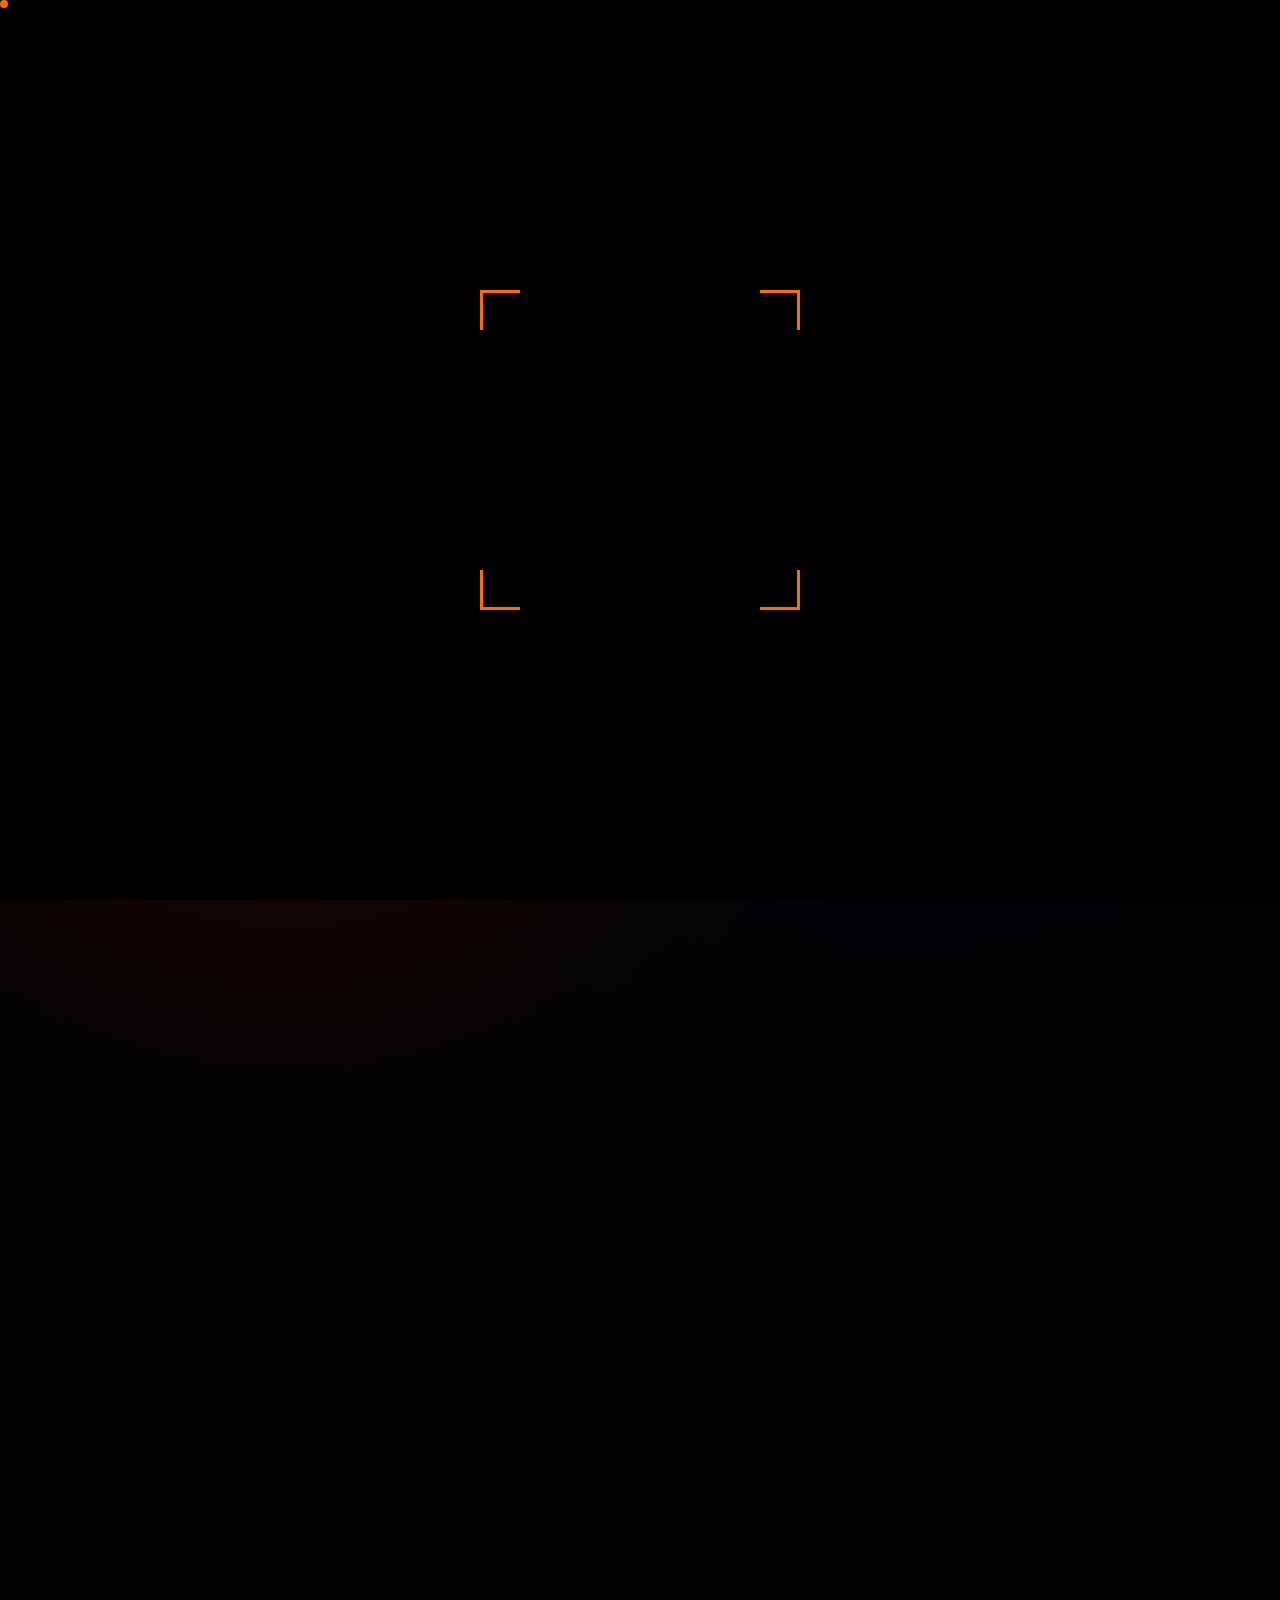
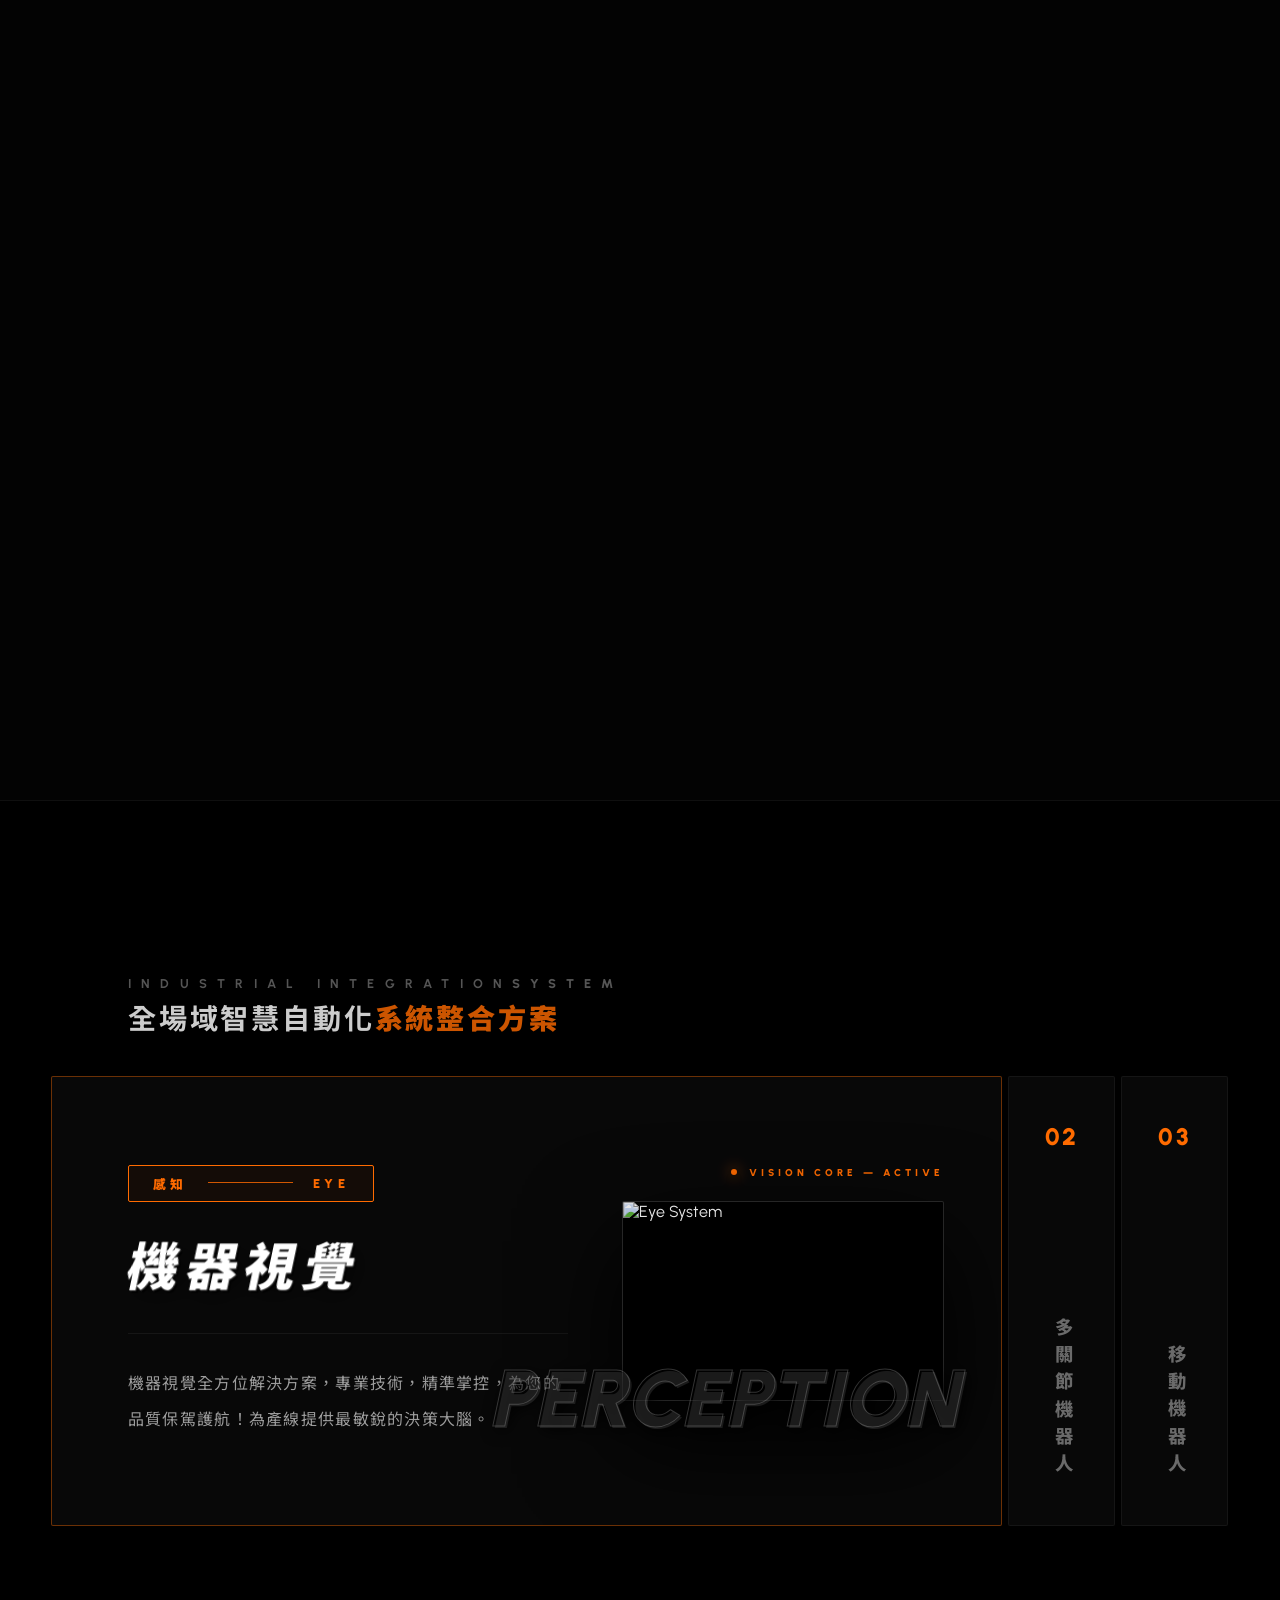
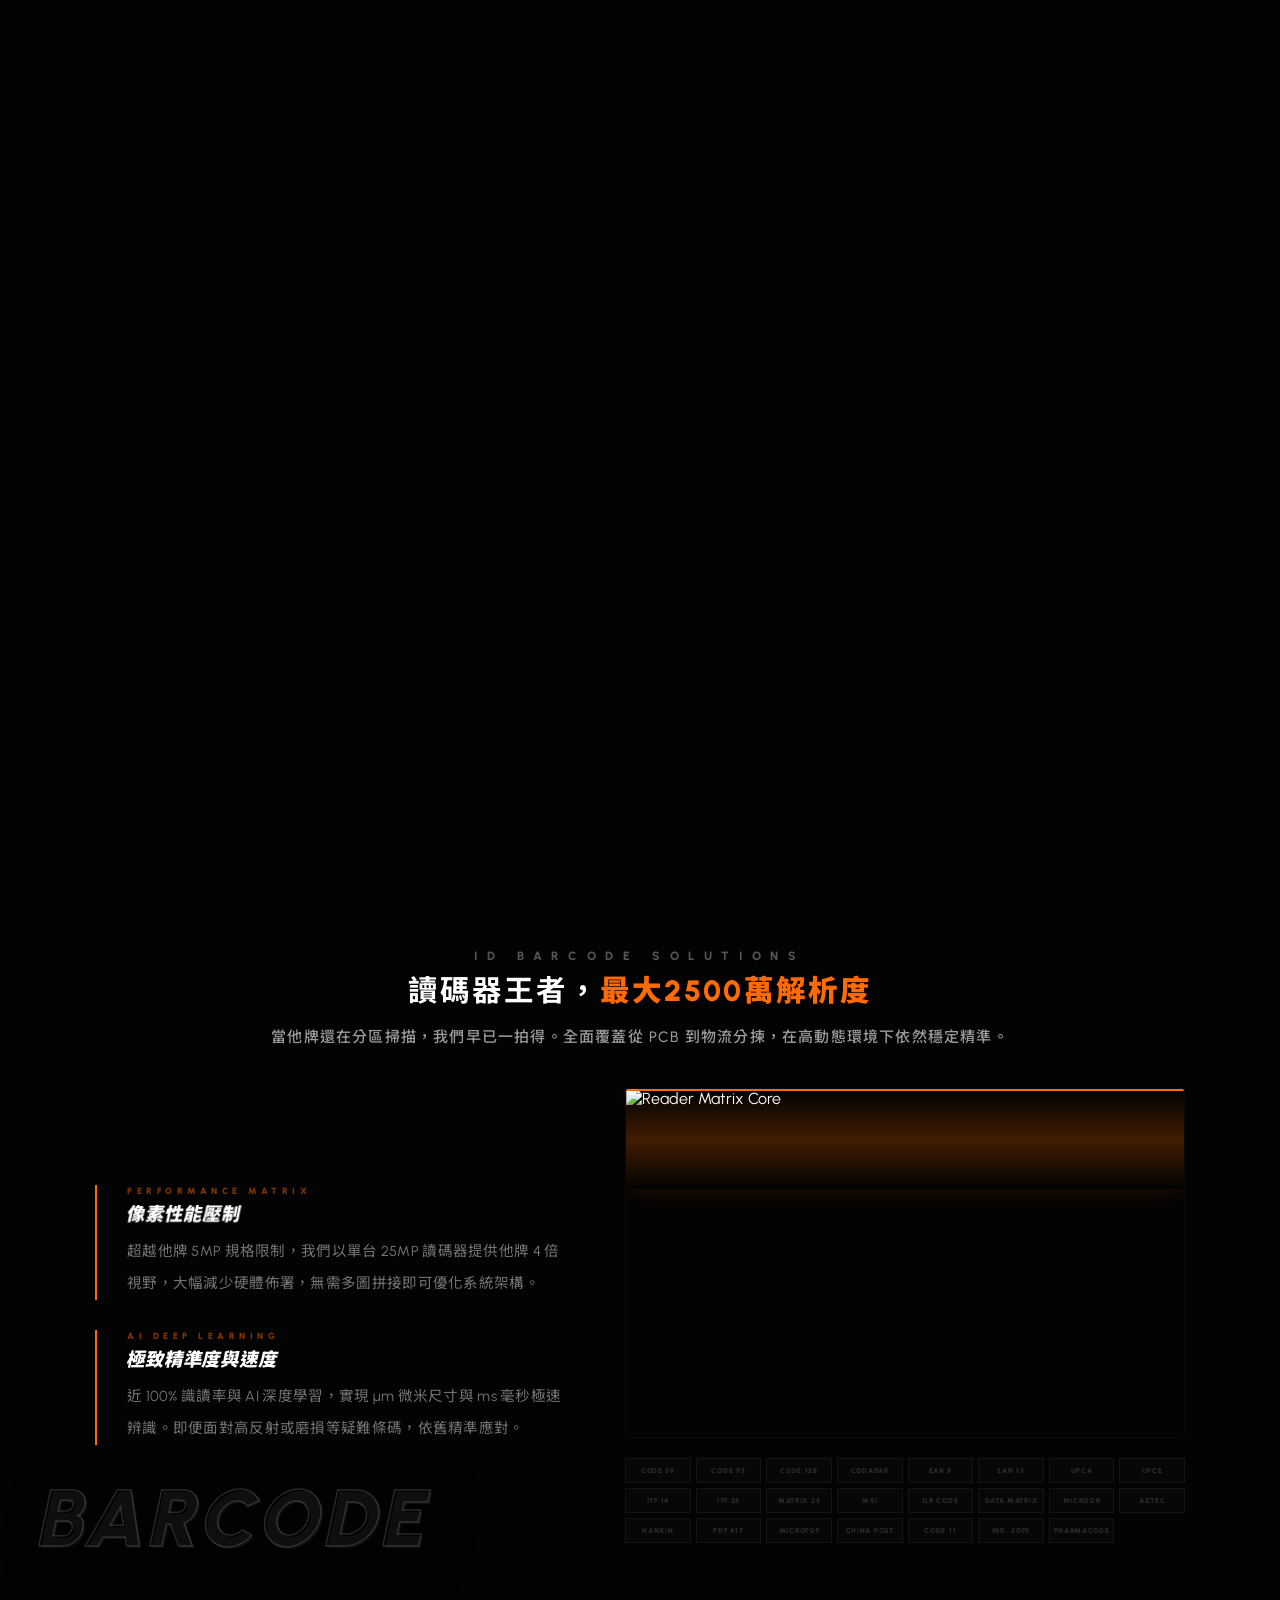
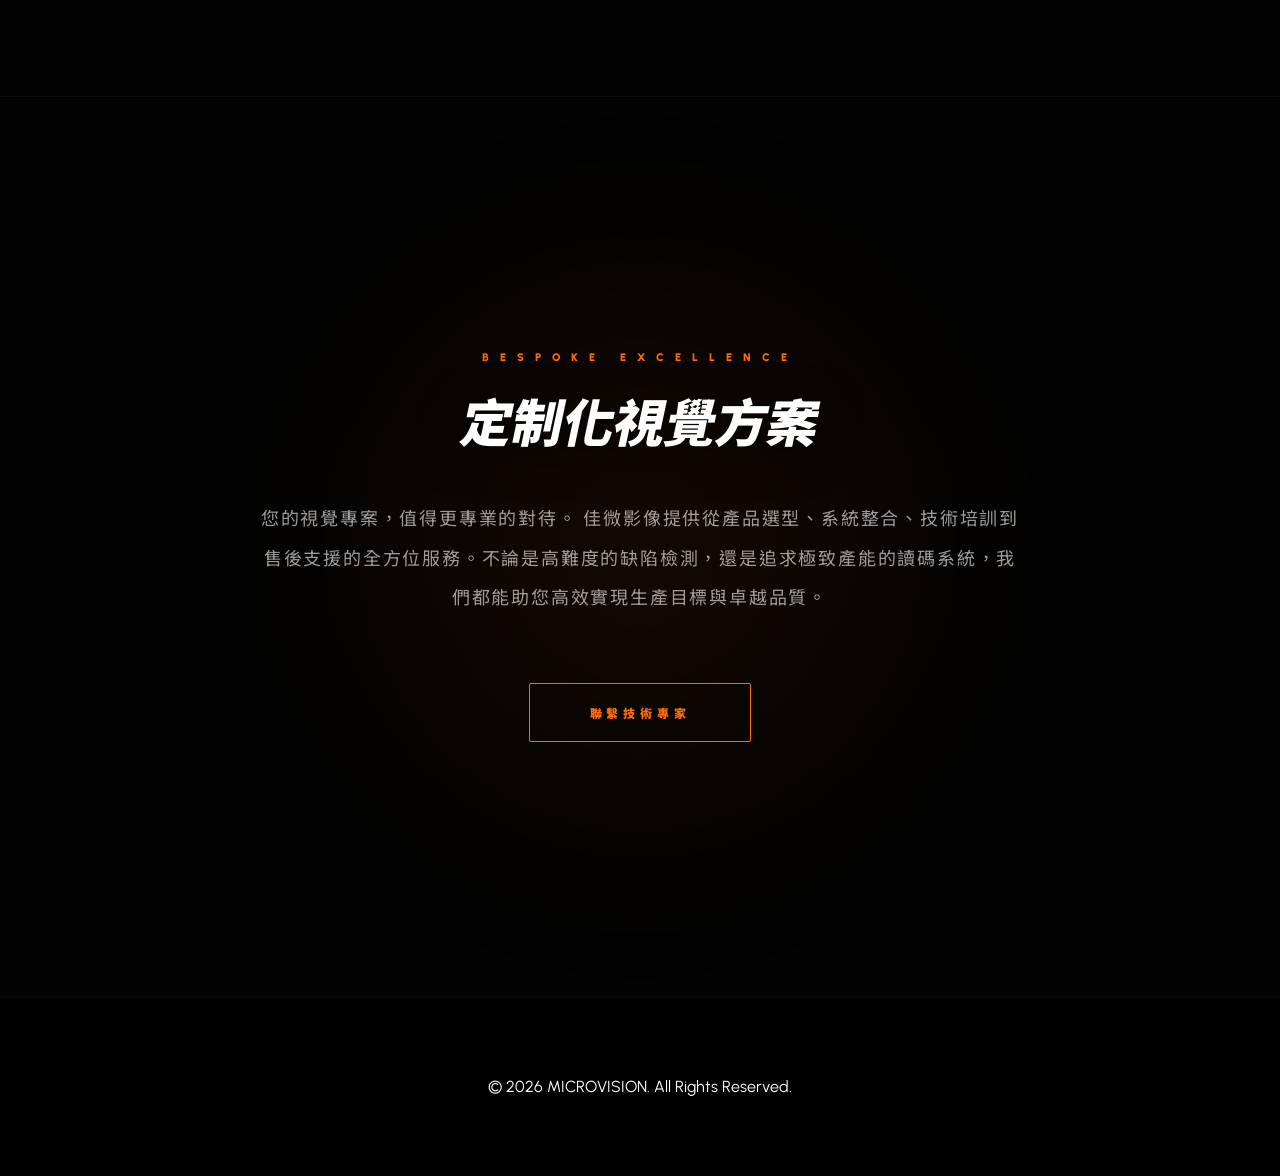
==== commit bcdeee3c: "Rename microvision-overview_index-min.html to index.html" ====
--- a/index.html
+++ b/index.html
@@ -1 +1 @@
-<!DOCTYPE html><html lang="zh-TW"><head><meta charset="UTF-8"><meta name="viewport" content="width=device-width,initial-scale=1"><title>佳微影像 | 海康機器人台灣總代理</title><link rel="preconnect" href="https://fonts.googleapis.com"><link rel="preconnect" href="https://fonts.gstatic.com" crossorigin><link href="https://fonts.googleapis.com/css2?family=Urbanist:ital,wght@0,100..900;1,100..900&family=Noto+Sans+TC:wght@100..900&display=swap" rel="stylesheet"><script src="https://unpkg.com/gsap@3.12.5/dist/gsap.min.js"></script><script src="https://unpkg.com/gsap@3.12.5/dist/ScrollTrigger.min.js"></script><script src="https://unpkg.com/@studio-freight/lenis@1.0.42/dist/lenis.min.js"></script><script src="https://cdn.tailwindcss.com"></script><link rel="stylesheet" href="microvision-overview_style.min.css"></head><body><div id="cursor"></div><div id="cursor-follower"></div><div class="global-scene"><div class="top-right-glow"></div><div class="bottom-left-glow"></div><div class="tech-grid-lines"></div></div><div id="loader"><div class="laser-line"></div><div class="loader-center"><div class="corner top-left"></div><div class="corner top-right"></div><div class="corner bottom-left"></div><div class="corner bottom-right"></div><img src="https://images.benchmarkemail.com/client1481486/image18718151.png" class="loader-logo-img" alt="Logo"><div class="data-stream"><span id="data-coord">X: 000.00 Y: 000.00</span></div></div></div><header id="main-header"><div class="flex items-center"><a href="https://www.microvision.com.tw/" target="_blank" class="logo-container block" style="display:block"><img src="https://images.benchmarkemail.com/client1481486/image18718151.png" alt="Microvision Logo"></a><div class="agent-tag">台灣唯一總代理</div></div><nav><ul><li><a href="#hero">Company</a></li><li><a href="#capabilities">Integration</a></li><li><a href="#industrial-cameras">Industrial Cameras</a></li><li><a href="#vision-systems">AI Vision</a></li><li><a href="#barcode-readers">Barcode Readers</a></li></ul></nav></header><main><section id="hero"><div class="text-3d-designer op-left"><span>Machine Vision</span></div><div class="text-3d-designer op-right"><span>System Inspection</span></div><div class="hero-opening-slogan"><p class="opening-text">賦予工業靈魂，定義智慧視覺</p></div><div class="hero-camera-pin"><div class="hero-camera-wrap"><img src="https://github.com/sarah474/microvision/blob/main/f1972607a057.png?raw=true" alt="Vision Camera Core"></div></div><div class="hero-slogan-stage"><p class="slogan-sub">Quality & Performance</p><h2 class="slogan-title">佳微影像提供最源頭、最專業的<br><b>技術支持與在地服務</b></h2></div><div class="hero-text-fixed-container"><div class="designer-narrative-box box-left reveal-text-1"><span class="hft-title">Vision Architecture</span><p class="hft-content">佳微影像提供的不僅是視覺設備，更是從<b>「零」</b>開始的視覺解決方案。以專業技術構築自動化產線的核心感官。</p></div><div class="designer-narrative-box box-right reveal-text-2"><span class="hft-title">Authorized Hub</span><p class="hft-content">海康機器人 <b>HIKROBOT 台灣總代理</b>，以頂尖性能支撐您的自動化藍圖，為台灣工業 4.0 注入穩定方案。</p></div></div><div class="hero-content-scroll"><div class="h-screen"></div><div class="h-[150vh]"></div><div class="h-[150vh]"></div><div class="h-[150vh]"></div><div class="h-[250vh]"></div></div></section><section id="capabilities" class="pillar-arch-wrapper"><div class="pillar-pinned-section"><div id="pillar-header-group" class="pillar-header"><h2><b>Industrial Integration</b> System</h2><h3>全場域智慧自動化<b>系統整合方案</b></h3></div><div class="pillar-scrolling-container"><div class="pillar-card active" data-id="eye"><div class="pillar-bg" style="background-image:url(https://github.com/sarah474/microvision/blob/main/%E7%9C%BC.PNG?raw=true)"></div><div class="side-label-box"><span class="side-num">01</span> <span class="side-title">機器視覺</span></div><div class="pillar-expanded-layout"><div class="pillar-info"><div class="concept-pill-label-v3">感知<span class="concept-line-long"></span>EYE</div><h3 class="pillar-main-title-unified">機器視覺</h3><p class="pillar-description-text">機器視覺全方位解決方案，專業技術，精準掌控，為您的品質保駕護航！為產線提供最敏銳的決策大腦。</p></div><div class="pillar-visual-area"><div class="system-status-right-aligned"><span class="status-dot-active"></span>VISION CORE — ACTIVE</div><div class="pillar-img-frame-v3"><img src="https://github.com/sarah474/microvision/blob/main/%E7%9C%BC.PNG?raw=true" alt="Eye System"></div><div class="pillar-decorative-3d-unified">Perception</div></div></div></div><div class="pillar-card" data-id="hand"><div class="pillar-bg" style="background-image:url(https://github.com/sarah474/microvision/blob/main/%E6%89%8B.PNG?raw=true)"></div><div class="side-label-box"><span class="side-num">02</span> <span class="side-title">多關節機器人</span></div><div class="pillar-expanded-layout"><div class="pillar-info"><div class="concept-pill-label-v3">執行<span class="concept-line-long"></span>HAND</div><h3 class="pillar-main-title-unified">多關節機器人</h3><p class="pillar-description-text">多關節機器人，極速響應，靈活協作，成就全自動化生產的高速產能！實現眼手合一的精準執行力。</p></div><div class="pillar-visual-area"><div class="system-status-right-aligned"><span class="status-dot-active"></span>ROBOTIC NODE — SYNCED</div><div class="pillar-img-frame-v3"><img src="https://github.com/sarah474/microvision/blob/main/%E6%89%8B.PNG?raw=true" alt="Hand Robotic"></div><div class="pillar-decorative-3d-unified">Action</div></div></div></div><div class="pillar-card" data-id="foot"><div class="pillar-bg" style="background-image:url(https://github.com/sarah474/microvision/blob/main/%E8%85%B3.PNG?raw=true)"></div><div class="side-label-box"><span class="side-num">03</span> <span class="side-title">移動機器人</span></div><div class="pillar-expanded-layout"><div class="pillar-info"><div class="concept-pill-label-v3">流動<span class="concept-line-long"></span>FOOT</div><h3 class="pillar-main-title-unified">移動機器人</h3><p class="pillar-description-text">智慧物流 AMR 搬運機器人，高效靈活，自動避障，工廠轉型的物流動脈！連結工廠所有智慧節點。</p></div><div class="pillar-visual-area"><div class="system-status-right-aligned"><span class="status-dot-active"></span>FLEET FLOW — ONLINE</div><div class="pillar-img-frame-v3"><img src="https://github.com/sarah474/microvision/blob/main/%E8%85%B3.PNG?raw=true" alt="AMR Platform"></div><div class="pillar-decorative-3d-unified">Logistics</div></div></div></div></div><div class="pillar-closing-stage"><h2 class="closing-title">從視覺核心出發，<br>主宰<b>產線的每一處神經</b></h2></div></div></section><section id="industrial-cameras"><div class="camera-sticky-wrap"><div class="camera-hero-bg-text">DATA_MATRIX</div><div class="cam-header-block"><h2 class="cam-tag-sync">Industrial Camera</h2><h3 class="cam-title-sync">上千種規格<b>工業相機</b></h3><p class="cam-plain-narrative">他牌沒有的，佳微通通有！拒絕因規格而妥協，提供完整的相機矩陣，滿足對精準度的極致渴望。</p></div><div class="camera-balance-matrix"><div class="spec-item-v14 s-left-side" style="--dir:-80px"><div class="spec-text-content"><span class="counter-label-top">Ultra-Resolution Matrix</span><div class="kinetic-val-wrap"><span id="c-res-target" class="counter-num">0</span> <span class="counter-unit-v14">MP</span></div><span class="spec-main-title-v14">規格大滿貫</span><p class="spec-desc-v14">解析度橫跨 30 萬至 6 億像素，不論多冷門的場景都能精準匹配。</p></div><div class="spec-footer-block"><div class="tech-row-strip"><span class="tech-pill-v14">面陣相機</span><span class="tech-pill-v14">線陣相機</span><span class="tech-pill-v14">立體相機</span> <span class="tech-pill-v14">板級相機</span><span class="tech-pill-v14">紅外相機</span><span class="tech-pill-v14">顯微相機</span></div><div class="visual-bar-wrap left-bar"><div class="visual-pulse-left"></div></div></div></div><div class="cam-center-showcase-v14"><div class="precision-viewport-v14"><img src="https://github.com/sarah474/microvision/blob/main/%E5%B7%A5%E6%A5%AD%E7%9B%B8%E6%A9%9F%E5%85%A8.jpg?raw=true" alt="Industrial Lineup"></div><div id="cam-hollow-label-v14" class="cam-hollow-label-v14">Resolution</div></div><div class="spec-item-v14 s-right-side" style="--dir:80px"><div class="spec-text-content"><span class="counter-label-top">Broadband Pipeline</span><div class="kinetic-val-wrap"><span id="c-speed-target" class="counter-num">0</span> <span class="counter-unit-v14">Gbps</span></div><span class="spec-main-title-v14">極速傳輸技術</span><p class="spec-desc-v14">除了主流協議，XoFLink 光纖傳輸頻寬高達 50Gbps，解決遠距傳輸干擾痛點。</p></div><div class="spec-footer-block"><div class="tech-row-strip"><span class="tech-pill-v14">GigE</span><span class="tech-pill-v14">10GigE</span><span class="tech-pill-v14">USB 3.0</span> <span class="tech-pill-v14">CoaXPress</span><span class="tech-pill-v14">CAMERA LINK</span><span class="tech-pill-v14">XoFLink</span></div><div class="visual-bar-wrap right-bar"><div class="visual-pulse-right"></div></div></div></div></div></div></section><section id="vision-systems"><div class="vs-sticky-container"><div class="vs-rings-layer"><div class="vs-rings-container"><div class="vs-ring vs-ring-1"></div><div class="vs-ring vs-ring-2"></div><div class="vs-ring vs-ring-3"></div><div class="vs-ring vs-ring-4"></div></div></div><div class="vs-content-layer"><div id="vs-hollow-title" class="vs-bg-hollow-text">INTELLIGENCE</div><div class="vs-act vs-intro-act"><h2 class="vs-header-label">Deep Learning Algorithm</h2><h2 class="vs-main-title-vm">AI賦能，<b>將複雜化為極簡</b></h2><p class="vs-narrative-paragraph">還再忍受他牌功能單一、擴充性差的僵局嗎？佳微影像提供「智能相機」與「VisionMaster軟體」的雙軌解決方案，達成他牌無法實現的複雜功能。</p><div class="vs-stats-grid"><div class="vs-stat-boutique"><span class="vs-stat-num-tag">01 /</span><span class="vs-stat-val-v2">GN 智能相機</span><span class="vs-stat-lbl-v2">SMART CAMERA</span></div><div class="vs-stat-boutique"><span class="vs-stat-num-tag">02 /</span><span class="vs-stat-val-v2">VM 影像辨識軟體</span><span class="vs-stat-lbl-v2">VisionMaster SYSTEM</span></div></div></div><div class="vs-act vs-hardware-act"><div class="vs-hw-text-side"><span class="vs-hw-label">01. Hardware Layer</span><h3 class="vs-hw-title">智能相機</h3><span class="vs-hw-sub">一體化專家 ｜ 毫秒級極速響應</span><p class="vs-hw-body">單機整合圖像採集、處理與通訊，毫秒級完成定位、讀碼、計數與缺陷檢測。</p></div><div class="vs-hw-marquee-wrapper"><div class="vs-hw-marquee-side"><div class="vs-marquee-track"><div class="vs-marquee-card"><div class="vs-marquee-img-wrap"><img src="https://github.com/sarah474/microvision/blob/main/1%E5%8C%85%E8%A3%9D%E8%A1%8C%E6%A5%AD%20OCR.png?raw=true"></div><div class="vs-marquee-info"><span class="vs-marquee-tag">包裝行業</span><h4 class="vs-marquee-name">OCR</h4></div></div><div class="vs-marquee-card"><div class="vs-marquee-img-wrap"><img src="https://github.com/sarah474/microvision/blob/main/5%E5%8D%B0%E5%88%B7%E8%A1%8C%E6%A5%AD%20%E6%9C%89%E7%84%A1%E6%AA%A2%E6%B8%AC.png?raw=true"></div><div class="vs-marquee-info"><span class="vs-marquee-tag">印刷行業</span><h4 class="vs-marquee-name">有無檢測</h4></div></div><div class="vs-marquee-card"><div class="vs-marquee-img-wrap"><img src="https://github.com/sarah474/microvision/blob/main/7%E8%A3%BD%E9%80%A0%E8%A1%8C%E6%A5%AD%20%E5%B0%BA%E5%AF%B8%E9%87%8F%E6%B8%AC.png?raw=true"></div><div class="vs-marquee-info"><span class="vs-marquee-tag">製造行業</span><h4 class="vs-marquee-name">尺寸量測</h4></div></div><div class="vs-marquee-card"><div class="vs-marquee-img-wrap"><img src="https://github.com/sarah474/microvision/blob/main/4%E9%A3%9F%E5%93%81%E8%A1%8C%E6%A5%AD%20%E9%A1%8F%E8%89%B2%E9%87%8F%E6%B8%AC-1.png?raw=true"></div><div class="vs-marquee-info"><span class="vs-marquee-tag">食品行業</span><h4 class="vs-marquee-name">顏色量測</h4></div></div><div class="vs-marquee-card"><div class="vs-marquee-img-wrap"><img src="https://github.com/sarah474/microvision/blob/main/9%E9%86%AB%E7%99%82%E8%A1%8C%E6%A5%AD%20%E8%A9%A6%E7%AE%A1%E6%AA%A2%E6%B8%AC.png?raw=true"></div><div class="vs-marquee-info"><span class="vs-marquee-tag">醫療行業</span><h4 class="vs-marquee-name">試管檢測</h4></div></div><div class="vs-marquee-card"><div class="vs-marquee-img-wrap"><img src="https://github.com/sarah474/microvision/blob/main/8%E7%89%A9%E6%B5%81%E8%A1%8C%E6%A5%AD%20%E6%A2%9D%E7%A2%BC%E8%AD%98%E5%88%A5.png?raw=true"></div><div class="vs-marquee-info"><span class="vs-marquee-tag">物流行業</span><h4 class="vs-marquee-name">條碼識別</h4></div></div><div class="vs-marquee-card"><div class="vs-marquee-img-wrap"><img src="https://github.com/sarah474/microvision/blob/main/10%E5%8D%8A%E5%B0%8E%E9%AB%94%E8%A1%8C%E6%A5%AD%20SEMI%E8%AD%98%E5%88%A5.png?raw=true"></div><div class="vs-marquee-info"><span class="vs-marquee-tag">半導體行業</span><h4 class="vs-marquee-name">SEMI識別</h4></div></div><div class="vs-marquee-card"><div class="vs-marquee-img-wrap"><img src="https://github.com/sarah474/microvision/blob/main/2.3C%E8%A1%8C%E6%A5%AD%20%E5%88%86%E9%A1%9E%E8%A8%88%E6%95%B8.png?raw=true"></div><div class="vs-marquee-info"><span class="vs-marquee-tag">3C行業</span><h4 class="vs-marquee-name">分類計數</h4></div></div><div class="vs-marquee-card"><div class="vs-marquee-img-wrap"><img src="https://github.com/sarah474/microvision/blob/main/3%E6%B1%BD%E8%BB%8A%E8%A1%8C%E6%A5%AD%20%E7%BC%BA%E9%99%B7%E6%AA%A2%E6%B8%AC.png?raw=true"></div><div class="vs-marquee-info"><span class="vs-marquee-tag">汽車行業</span><h4 class="vs-marquee-name">缺陷檢測</h4></div></div><div class="vs-marquee-card"><div class="vs-marquee-img-wrap"><img src="https://github.com/sarah474/microvision/blob/main/6%E6%A9%9F%E6%A2%B0%E8%A1%8C%E6%A5%AD%20%E6%89%8B%E8%87%82%E5%BC%95%E5%B0%8E%E6%8A%93%E5%8F%96%20.png?raw=true"></div><div class="vs-marquee-info"><span class="vs-marquee-tag">機械行業</span><h4 class="vs-marquee-name">手臂引導抓取</h4></div></div></div></div></div></div><div class="vs-act vs-software-act"><div class="vs-grid-act"><div class="vs-sw-text-side"><span class="vs-hw-label" style="color:var(--brand-orange)">02. Software Layer</span><h3 class="vs-hw-title-white">VisionMaster</h3><span class="vs-hw-sub" style="color:var(--brand-orange)">智慧核心 ｜ 全演算法平台</span><p class="vs-hw-body" style="color:rgba(255,255,255,.7)">圖形化「無程式碼」開發，讓開發者只需拖拽模塊即可建立完整視覺系統。</p></div><div class="vs-sw-visual-wrapper"><div class="vs-sw-visual-side"><img src="https://github.com/sarah474/microvision/blob/main/image16907310.gif?raw=true" alt="Software Insight"></div></div></div></div></div></div></section><section id="barcode-readers"><div class="br-master-wrap" id="br-sticky-theater"><div class="br-inner-stage"><div class="br-head-block"><h2 class="br-tag-sync">ID Barcode Solutions</h2><h3 class="br-title-sync">讀碼器王者，<b>最大2500萬解析度</b></h3><p class="br-narrative-sync">當他牌還在分區掃描，我們早已一拍得。全面覆蓋從 PCB 到物流分揀，在高動態環境下依然穩定精準。</p></div><div class="br-main-content"><div class="br-info-col"><div class="br-data-block reveal-item-br"><span class="br-data-label">Performance Matrix</span><h4 class="br-data-title">像素性能壓制</h4><p class="br-data-desc">超越他牌 5MP 規格限制，我們以單台 25MP 讀碼器提供他牌 4 倍視野，大幅減少硬體佈署，無需多圖拼接即可優化系統架構。</p></div><div class="br-data-block reveal-item-br"><span class="br-data-label">AI Deep Learning</span><h4 class="br-data-title">極致精準度與速度</h4><p class="br-data-desc">近 100% 識讀率與 AI 深度學習，實現 µm 微米尺寸與 ms 毫秒極速辨識。即便面對高反射或磨損等疑難條碼，依舊精準應對。</p></div></div><div class="br-hollow-accent reveal-item-br">BARCODE</div><div class="br-visual-theatre"><div class="br-image-box"><div class="br-laser-scanner"></div><div class="img-reader-main"><img src="https://github.com/sarah474/microvision/blob/main/1-CODE-15.jpg?raw=true" alt="Reader Matrix Core"></div></div><div class="br-code-grid reveal-item-br"><div class="code-pill-v11">Code 39</div><div class="code-pill-v11">Code 93</div><div class="code-pill-v11">Code 128</div><div class="code-pill-v11">CodaBar</div><div class="code-pill-v11">EAN 8</div><div class="code-pill-v11">EAN 13</div><div class="code-pill-v11">UPCA</div><div class="code-pill-v11">UPCE</div><div class="code-pill-v11">ITF 14</div><div class="code-pill-v11">ITF 25</div><div class="code-pill-v11">Matrix 25</div><div class="code-pill-v11">MSI</div><div class="code-pill-v11">QR Code</div><div class="code-pill-v11">Data Matrix</div><div class="code-pill-v11">MicroQR</div><div class="code-pill-v11">AZTEC</div><div class="code-pill-v11">HanXin</div><div class="code-pill-v11">PDF 417</div><div class="code-pill-v11">MicroPDF</div><div class="code-pill-v11">China Post</div><div class="code-pill-v11">Code 11</div><div class="code-pill-v11">Ind. 2of5</div><div class="code-pill-v11">Pharmacode</div></div></div></div></div></div></section><section id="custom-solutions"><div class="cs-halo-effect"></div><div class="cs-container"><span class="cs-tag">Bespoke Excellence</span><h2 class="cs-title">定制化視覺方案</h2><p class="cs-desc">您的視覺專案，值得更專業的對待。 佳微影像提供從產品選型、系統整合、技術培訓到售後支援的全方位服務。不論是高難度的缺陷檢測，還是追求極致產能的讀碼系統，我們都能助您高效實現生產目標與卓越品質。</p><div class="cs-cta-wrap"><a href="https://www.microvision.com.tw/contact" target="_blank" class="cs-btn">聯繫技術專家</a></div></div></section><footer class="py-20 text-center border-t border-white/5"><p class="text-[10px] tracking-[1em] text-white/20 uppercase">© 2026 MICROVISION. All Rights Reserved.</p></footer></main><script src="microvision-overview_script.min.js"></script></body></html>
+<!DOCTYPE html><html lang="zh-TW"><head><meta charset="UTF-8"><meta name="viewport" content="width=device-width, initial-scale=1.0"><title>佳微影像 | 海康機器人台灣總代理</title><link rel="preconnect" href="https://fonts.googleapis.com"><link rel="preconnect" href="https://fonts.gstatic.com" crossorigin><link href="https://fonts.googleapis.com/css2?family=Urbanist:ital,wght@0,100..900;1,100..900&family=Noto+Sans+TC:wght@100..900&display=swap" rel="stylesheet"><script src="https://unpkg.com/gsap@3.12.5/dist/gsap.min.js"></script><script src="https://unpkg.com/gsap@3.12.5/dist/ScrollTrigger.min.js"></script><script src="https://unpkg.com/@studio-freight/lenis@1.0.42/dist/lenis.min.js"></script><link rel="stylesheet" href="microvision-overview_style.min.css"></head><body><div id="cursor"></div><div id="cursor-follower"></div><div class="global-scene"><div class="top-right-glow"></div><div class="bottom-left-glow"></div><div class="tech-grid-lines"></div></div><div id="loader"><div class="laser-line"></div><div class="loader-center"><div class="corner top-left"></div><div class="corner top-right"></div><div class="corner bottom-left"></div><div class="corner bottom-right"></div><img src="https://images.benchmarkemail.com/client1481486/image18718151.png" class="loader-logo-img" alt="Logo"><div class="data-stream"><span id="data-coord">X: 000.00 Y: 000.00</span></div></div></div><header id="main-header"><div class="flex items-center"><a href="https://www.microvision.com.tw/" target="_blank" class="logo-container block" style="display: block;"><img src="https://images.benchmarkemail.com/client1481486/image18718151.png" alt="Microvision Logo"></a><div class="agent-tag">台灣唯一總代理</div></div><nav><ul><li><a href="#hero">Company</a></li><li><a href="#capabilities">Integration</a></li><li><a href="#industrial-cameras">Industrial Cameras</a></li><li><a href="#vision-systems">AI Vision</a></li><li><a href="#barcode-readers">Barcode Readers</a></li></ul></nav></header><main><section id="hero"><div class="text-3d-designer op-left"><span>Machine Vision</span></div><div class="text-3d-designer op-right"><span>System Inspection</span></div><div class="hero-opening-slogan"><p class="opening-text">賦予工業靈魂，定義智慧視覺</p></div><div class="hero-camera-pin"><div class="hero-camera-wrap"><img src="https://github.com/sarah474/microvision/blob/main/f1972607a057.png?raw=true" alt="Vision Camera Core"></div></div><div class="hero-slogan-stage"><p class="slogan-sub">Quality & Performance</p><h2 class="slogan-title">佳微影像提供最源頭、最專業的<br><b>技術支持與在地服務</b></h2></div><div class="hero-text-fixed-container"><div class="designer-narrative-box box-left reveal-text-1"><span class="hft-title">Vision Architecture</span><p class="hft-content">佳微影像提供的不僅是視覺設備，更是從<b>「零」</b>開始的視覺解決方案。以專業技術構築自動化產線的核心感官。</p></div><div class="designer-narrative-box box-right reveal-text-2"><span class="hft-title">Authorized Hub</span><p class="hft-content">海康機器人 <b>HIKROBOT 台灣總代理</b>，以頂尖性能支撐您的自動化藍圖，為台灣工業 4.0 注入穩定方案。</p></div></div><div class="hero-content-scroll"><div class="h-screen"></div><div class="h-[150vh]"></div><div class="h-[150vh]"></div><div class="h-[150vh]"></div><div class="h-[250vh]"></div></div></section><section id="capabilities" class="pillar-arch-wrapper"><div class="pillar-pinned-section"><div id="pillar-header-group" class="pillar-header"><h2><b>Industrial Integration</b>System</h2><h3>全場域智慧自動化<b>系統整合方案</b></h3></div><div class="pillar-scrolling-container"><div class="pillar-card active" data-id="eye"><div class="pillar-bg" style="background-image: url('https://github.com/sarah474/microvision/blob/main/%E7%9C%BC.PNG?raw=true');"></div><div class="side-label-box"><span class="side-num">01</span><span class="side-title">機器視覺</span></div><div class="pillar-expanded-layout"><div class="pillar-info"><div class="concept-pill-label-v3">感知<span class="concept-line-long"></span>EYE</div><h3 class="pillar-main-title-unified">機器視覺</h3><p class="pillar-description-text">機器視覺全方位解決方案，專業技術，精準掌控，為您的品質保駕護航！為產線提供最敏銳的決策大腦。</p></div><div class="pillar-visual-area"><div class="system-status-right-aligned"><span class="status-dot-active"></span>VISION CORE — ACTIVE</div><div class="pillar-img-frame-v3"><img src="https://github.com/sarah474/microvision/blob/main/%E7%9C%BC.PNG?raw=true" alt="Eye System"></div><div class="pillar-decorative-3d-unified">Perception</div></div></div></div><div class="pillar-card" data-id="hand"><div class="pillar-bg" style="background-image: url('https://github.com/sarah474/microvision/blob/main/%E6%89%8B.PNG?raw=true');"></div><div class="side-label-box"><span class="side-num">02</span><span class="side-title">多關節機器人</span></div><div class="pillar-expanded-layout"><div class="pillar-info"><div class="concept-pill-label-v3">執行<span class="concept-line-long"></span>HAND</div><h3 class="pillar-main-title-unified">多關節機器人</h3><p class="pillar-description-text">多關節機器人，極速響應，靈活協作，成就全自動化生產的高速產能！實現眼手合一的精準執行力。</p></div><div class="pillar-visual-area"><div class="system-status-right-aligned"><span class="status-dot-active"></span>ROBOTIC NODE — SYNCED</div><div class="pillar-img-frame-v3"><img src="https://github.com/sarah474/microvision/blob/main/%E6%89%8B.PNG?raw=true" alt="Hand Robotic"></div><div class="pillar-decorative-3d-unified">Action</div></div></div></div><div class="pillar-card" data-id="foot"><div class="pillar-bg" style="background-image: url('https://github.com/sarah474/microvision/blob/main/%E8%85%B3.PNG?raw=true');"></div><div class="side-label-box"><span class="side-num">03</span><span class="side-title">移動機器人</span></div><div class="pillar-expanded-layout"><div class="pillar-info"><div class="concept-pill-label-v3">流動<span class="concept-line-long"></span>FOOT</div><h3 class="pillar-main-title-unified">移動機器人</h3><p class="pillar-description-text">智慧物流 AMR 搬運機器人，高效靈活，自動避障，工廠轉型的物流動脈！連結工廠所有智慧節點。</p></div><div class="pillar-visual-area"><div class="system-status-right-aligned"><span class="status-dot-active"></span>FLEET FLOW — ONLINE</div><div class="pillar-img-frame-v3"><img src="https://github.com/sarah474/microvision/blob/main/%E8%85%B3.PNG?raw=true" alt="AMR Platform"></div><div class="pillar-decorative-3d-unified">Logistics</div></div></div></div></div><div class="pillar-closing-stage"><h2 class="closing-title">從視覺核心出發，<br>主宰<b>產線的每一處神經</b></h2></div></div></section><section id="industrial-cameras"><div class="camera-sticky-wrap"><div class="camera-hero-bg-text">DATA_MATRIX</div><div class="cam-header-block"><h2 class="cam-tag-sync">Industrial Camera</h2><h3 class="cam-title-sync">上千種規格<b>工業相機</b></h3><p class="cam-plain-narrative">他牌沒有的，佳微通通有！拒絕因規格而妥協，提供完整的相機矩陣，滿足對精準度的極致渴望。</p></div><div class="camera-balance-matrix"><div class="spec-item-v14 s-left-side" style="--dir: -80px;"><div class="spec-text-content"><span class="counter-label-top">Ultra-Resolution Matrix</span><div class="kinetic-val-wrap"><span id="c-res-target" class="counter-num">0</span><span class="counter-unit-v14">MP</span></div><span class="spec-main-title-v14">規格大滿貫</span><p class="spec-desc-v14">解析度橫跨 30 萬至 6 億像素，不論多冷門的場景都能精準匹配。</p></div><div class="spec-footer-block"><div class="tech-row-strip"><span class="tech-pill-v14">面陣相機</span><span class="tech-pill-v14">線陣相機</span><span class="tech-pill-v14">立體相機</span><span class="tech-pill-v14">板級相機</span><span class="tech-pill-v14">紅外相機</span><span class="tech-pill-v14">顯微相機</span></div><div class="visual-bar-wrap left-bar"><div class="visual-pulse-left"></div></div></div></div><div class="cam-center-showcase-v14"><div class="precision-viewport-v14"><img src="https://github.com/sarah474/microvision/blob/main/%E5%B7%A5%E6%A5%AD%E7%9B%B8%E6%A9%9F%E5%85%A8.jpg?raw=true" alt="Industrial Lineup"></div><div id="cam-hollow-label-v14" class="cam-hollow-label-v14">Resolution</div></div><div class="spec-item-v14 s-right-side" style="--dir: 80px;"><div class="spec-text-content"><span class="counter-label-top">Broadband Pipeline</span><div class="kinetic-val-wrap"><span id="c-speed-target" class="counter-num">0</span><span class="counter-unit-v14">Gbps</span></div><span class="spec-main-title-v14">極速傳輸技術</span><p class="spec-desc-v14">除了主流協議，XoFLink 光纖傳輸頻寬高達 50Gbps，解決遠距傳輸干擾痛點。</p></div><div class="spec-footer-block"><div class="tech-row-strip"><span class="tech-pill-v14">GigE</span><span class="tech-pill-v14">10GigE</span><span class="tech-pill-v14">USB 3.0</span><span class="tech-pill-v14">CoaXPress</span><span class="tech-pill-v14">CAMERA LINK</span><span class="tech-pill-v14">XoFLink</span></div><div class="visual-bar-wrap right-bar"><div class="visual-pulse-right"></div></div></div></div></div></div></section><section id="vision-systems"><div class="vs-sticky-container"><div class="vs-rings-layer"><div class="vs-rings-container"><div class="vs-ring vs-ring-1"></div><div class="vs-ring vs-ring-2"></div><div class="vs-ring vs-ring-3"></div><div class="vs-ring vs-ring-4"></div></div></div><div class="vs-content-layer"><div id="vs-hollow-title" class="vs-bg-hollow-text">INTELLIGENCE</div><div class="vs-act vs-intro-act"><h2 class="vs-header-label">Deep Learning Algorithm</h2><h2 class="vs-main-title-vm">AI賦能，<b>將複雜化為極簡</b></h2><p class="vs-narrative-paragraph">還再忍受他牌功能單一、擴充性差的僵局嗎？佳微影像提供「智能相機」與「VisionMaster軟體」的雙軌解決方案，達成他牌無法實現的複雜功能。</p><div class="vs-stats-grid"><div class="vs-stat-boutique"><span class="vs-stat-num-tag">01 /</span><span class="vs-stat-val-v2">GN 智能相機</span><span class="vs-stat-lbl-v2">SMART CAMERA</span></div><div class="vs-stat-boutique"><span class="vs-stat-num-tag">02 /</span><span class="vs-stat-val-v2">VM 影像辨識軟體</span><span class="vs-stat-lbl-v2">VisionMaster SYSTEM</span></div></div></div><div class="vs-act vs-hardware-act"><div class="vs-hw-text-side"><span class="vs-hw-label">01. Hardware Layer</span><h3 class="vs-hw-title">智能相機</h3><span class="vs-hw-sub">一體化專家 ｜ 毫秒級極速響應</span><p class="vs-hw-body">單機整合圖像採集、處理與通訊，毫秒級完成定位、讀碼、計數與缺陷檢測。</p></div><div class="vs-hw-marquee-wrapper"><div class="vs-hw-marquee-side"><div class="vs-marquee-track"><div class="vs-marquee-card"><div class="vs-marquee-img-wrap"><img src="https://github.com/sarah474/microvision/blob/main/1%E5%8C%85%E8%A3%9D%E8%A1%8C%E6%A5%AD%20OCR.png?raw=true"></div><div class="vs-marquee-info"><span class="vs-marquee-tag">包裝行業</span><h4 class="vs-marquee-name">OCR</h4></div></div><div class="vs-marquee-card"><div class="vs-marquee-img-wrap"><img src="https://github.com/sarah474/microvision/blob/main/5%E5%8D%B0%E5%88%B7%E8%A1%8C%E6%A5%AD%20%E6%9C%89%E7%84%A1%E6%AA%A2%E6%B8%AC.png?raw=true"></div><div class="vs-marquee-info"><span class="vs-marquee-tag">印刷行業</span><h4 class="vs-marquee-name">有無檢測</h4></div></div><div class="vs-marquee-card"><div class="vs-marquee-img-wrap"><img src="https://github.com/sarah474/microvision/blob/main/7%E8%A3%BD%E9%80%A0%E8%A1%8C%E6%A5%AD%20%E5%B0%BA%E5%AF%B8%E9%87%8F%E6%B8%AC.png?raw=true"></div><div class="vs-marquee-info"><span class="vs-marquee-tag">製造行業</span><h4 class="vs-marquee-name">尺寸量測</h4></div></div><div class="vs-marquee-card"><div class="vs-marquee-img-wrap"><img src="https://github.com/sarah474/microvision/blob/main/4%E9%A3%9F%E5%93%81%E8%A1%8C%E6%A5%AD%20%E9%A1%8F%E8%89%B2%E9%87%8F%E6%B8%AC-1.png?raw=true"></div><div class="vs-marquee-info"><span class="vs-marquee-tag">食品行業</span><h4 class="vs-marquee-name">顏色量測</h4></div></div><div class="vs-marquee-card"><div class="vs-marquee-img-wrap"><img src="https://github.com/sarah474/microvision/blob/main/9%E9%86%AB%E7%99%82%E8%A1%8C%E6%A5%AD%20%E8%A9%A6%E7%AE%A1%E6%AA%A2%E6%B8%AC.png?raw=true"></div><div class="vs-marquee-info"><span class="vs-marquee-tag">醫療行業</span><h4 class="vs-marquee-name">試管檢測</h4></div></div><div class="vs-marquee-card"><div class="vs-marquee-img-wrap"><img src="https://github.com/sarah474/microvision/blob/main/8%E7%89%A9%E6%B5%81%E8%A1%8C%E6%A5%AD%20%E6%A2%9D%E7%A2%BC%E8%AD%98%E5%88%A5.png?raw=true"></div><div class="vs-marquee-info"><span class="vs-marquee-tag">物流行業</span><h4 class="vs-marquee-name">條碼識別</h4></div></div><div class="vs-marquee-card"><div class="vs-marquee-img-wrap"><img src="https://github.com/sarah474/microvision/blob/main/10%E5%8D%8A%E5%B0%8E%E9%AB%94%E8%A1%8C%E6%A5%AD%20SEMI%E8%AD%98%E5%88%A5.png?raw=true"></div><div class="vs-marquee-info"><span class="vs-marquee-tag">半導體行業</span><h4 class="vs-marquee-name">SEMI識別</h4></div></div><div class="vs-marquee-card"><div class="vs-marquee-img-wrap"><img src="https://github.com/sarah474/microvision/blob/main/2.3C%E8%A1%8C%E6%A5%AD%20%E5%88%86%E9%A1%9E%E8%A8%88%E6%95%B8.png?raw=true"></div><div class="vs-marquee-info"><span class="vs-marquee-tag">3C行業</span><h4 class="vs-marquee-name">分類計數</h4></div></div><div class="vs-marquee-card"><div class="vs-marquee-img-wrap"><img src="https://github.com/sarah474/microvision/blob/main/3%E6%B1%BD%E8%BB%8A%E8%A1%8C%E6%A5%AD%20%E7%BC%BA%E9%99%B7%E6%AA%A2%E6%B8%AC.png?raw=true"></div><div class="vs-marquee-info"><span class="vs-marquee-tag">汽車行業</span><h4 class="vs-marquee-name">缺陷檢測</h4></div></div><div class="vs-marquee-card"><div class="vs-marquee-img-wrap"><img src="https://github.com/sarah474/microvision/blob/main/6%E6%A9%9F%E6%A2%B0%E8%A1%8C%E6%A5%AD%20%E6%89%8B%E8%87%82%E5%BC%95%E5%B0%8E%E6%8A%93%E5%8F%96%20.png?raw=true"></div><div class="vs-marquee-info"><span class="vs-marquee-tag">機械行業</span><h4 class="vs-marquee-name">手臂引導抓取</h4></div></div></div></div></div></div><div class="vs-act vs-software-act"><div class="vs-grid-act"><div class="vs-sw-text-side"><span class="vs-hw-label" style="color:var(--brand-orange)">02. Software Layer</span><h3 class="vs-hw-title-white">VisionMaster</h3><span class="vs-hw-sub" style="color:var(--brand-orange)">智慧核心 ｜ 全演算法平台</span><p class="vs-hw-body" style="color: rgba(255,255,255,0.7);">圖形化「無程式碼」開發，讓開發者只需拖拽模塊即可建立完整視覺系統。</p></div><div class="vs-sw-visual-wrapper"><div class="vs-sw-visual-side"><img src="https://github.com/sarah474/microvision/blob/main/image16907310.webp?raw=true" alt="Software Insight"></div></div></div></div></div></div></section><section id="barcode-readers"><div class="br-master-wrap" id="br-sticky-theater"><div class="br-inner-stage"><div class="br-head-block"><h2 class="br-tag-sync">ID Barcode Solutions</h2><h3 class="br-title-sync">讀碼器王者，<b>最大2500萬解析度</b></h3><p class="br-narrative-sync">當他牌還在分區掃描，我們早已一拍得。全面覆蓋從 PCB 到物流分揀，在高動態環境下依然穩定精準。</p></div><div class="br-main-content"><div class="br-info-col"><div class="br-data-block reveal-item-br"><span class="br-data-label">Performance Matrix</span><h4 class="br-data-title">像素性能壓制</h4><p class="br-data-desc">超越他牌 5MP 規格限制，我們以單台 25MP 讀碼器提供他牌 4 倍視野，大幅減少硬體佈署，無需多圖拼接即可優化系統架構。</p></div><div class="br-data-block reveal-item-br"><span class="br-data-label">AI Deep Learning</span><h4 class="br-data-title">極致精準度與速度</h4><p class="br-data-desc">近 100% 識讀率與 AI 深度學習，實現 µm 微米尺寸與 ms 毫秒極速辨識。即便面對高反射或磨損等疑難條碼，依舊精準應對。</p></div></div><div class="br-hollow-accent reveal-item-br">BARCODE</div><div class="br-visual-theatre"><div class="br-image-box"><div class="br-laser-scanner"></div><div class="img-reader-main"><img src="https://github.com/sarah474/microvision/blob/main/1-CODE-15.jpg?raw=true" alt="Reader Matrix Core"></div></div><div class="br-code-grid reveal-item-br"><div class="code-pill-v11">Code 39</div><div class="code-pill-v11">Code 93</div><div class="code-pill-v11">Code 128</div><div class="code-pill-v11">CodaBar</div><div class="code-pill-v11">EAN 8</div><div class="code-pill-v11">EAN 13</div><div class="code-pill-v11">UPCA</div><div class="code-pill-v11">UPCE</div><div class="code-pill-v11">ITF 14</div><div class="code-pill-v11">ITF 25</div><div class="code-pill-v11">Matrix 25</div><div class="code-pill-v11">MSI</div><div class="code-pill-v11">QR Code</div><div class="code-pill-v11">Data Matrix</div><div class="code-pill-v11">MicroQR</div><div class="code-pill-v11">AZTEC</div><div class="code-pill-v11">HanXin</div><div class="code-pill-v11">PDF 417</div><div class="code-pill-v11">MicroPDF</div><div class="code-pill-v11">China Post</div><div class="code-pill-v11">Code 11</div><div class="code-pill-v11">Ind. 2of5</div><div class="code-pill-v11">Pharmacode</div></div></div></div></div></div></section><section id="custom-solutions"><div class="cs-halo-effect"></div><div class="cs-container"><span class="cs-tag">Bespoke Excellence</span><h2 class="cs-title">定制化視覺方案</h2><p class="cs-desc">您的視覺專案，值得更專業的對待。 佳微影像提供從產品選型、系統整合、技術培訓到售後支援的全方位服務。不論是高難度的缺陷檢測，還是追求極致產能的讀碼系統，我們都能助您高效實現生產目標與卓越品質。</p><div class="cs-cta-wrap"><a href="https://www.microvision.com.tw/contact" target="_blank" class="cs-btn">聯繫技術專家</a></div></div></section><footer class="py-20 text-center border-t border-white/5"><p class="text-[10px] tracking-[1em] text-white/20 uppercase">© 2026 MICROVISION. All Rights Reserved.</p></footer></main><script src="microvision-overview_script.min.js"></script></body></html>
--- a/microvision-overview_style.min.css
+++ b/microvision-overview_style.min.css
@@ -1 +1 @@
-:root{--brand-orange:#FF6B00;--brand-black:#030303;--brand-blue:#0066FF;--font-main:'Urbanist','Noto Sans TC',sans-serif;--transition:cubic-bezier(0.16, 1, 0.3, 1);--expo:cubic-bezier(0.19, 1, 0.22, 1);--slant:-12deg}*{margin:0;padding:0;box-sizing:border-box;cursor:none!important}body{background-color:var(--brand-black);color:#fff;font-family:var(--font-main);overflow-x:hidden;-webkit-font-smoothing:antialiased}.global-scene{position:fixed;top:0;left:0;width:100%;height:100%;z-index:0;pointer-events:none;background:#000}.top-right-glow{position:absolute;top:-10%;right:-10%;width:80vw;height:80vw;background:radial-gradient(circle at center,rgba(0,102,255,.22) 0,rgba(0,50,255,.08) 45%,transparent 75%);filter:blur(100px);z-index:1;mix-blend-mode:screen}.bottom-left-glow{position:absolute;bottom:-15%;left:-15%;width:75vw;height:75vw;background:radial-gradient(circle at center,rgba(255,107,0,.22) 0,rgba(255,60,0,.08) 45%,transparent 75%);filter:blur(120px);z-index:1;mix-blend-mode:screen}.tech-grid-lines{position:absolute;top:0;left:0;width:100%;height:100%;background-image:linear-gradient(rgba(255,255,255,.03) 1.2px,transparent 1.2px),linear-gradient(90deg,rgba(255,255,255,.03) 1.2px,transparent 1.2px);background-size:80px 80px;z-index:2}#loader{position:fixed;top:0;left:0;width:100%;height:100%;background:#000;z-index:10000;display:flex;flex-direction:column;justify-content:center;align-items:center}.laser-line{position:absolute;width:100%;height:3px;background:var(--brand-orange);box-shadow:0 0 20px 2px var(--brand-orange);top:0;z-index:10001;opacity:0}.loader-center{position:relative;width:320px;height:320px;display:flex;flex-direction:column;justify-content:center;align-items:center}.corner{position:absolute;width:40px;height:40px;border:3px solid var(--brand-orange);transition:all .3s}.top-left{top:0;left:0;border-right:none;border-bottom:none}.top-right{top:0;right:0;border-left:none;border-bottom:none}.bottom-left{bottom:0;left:0;border-right:none;border-top:none}.bottom-right{bottom:0;right:0;border-left:none;border-top:none}.loader-logo-img{width:220px;opacity:0;filter:drop-shadow(0 0 15px rgba(255, 107, 0, .4))}.data-stream{position:absolute;bottom:-40px;width:100%;display:flex;justify-content:center;font-family:monospace;font-size:12px;color:var(--brand-orange);letter-spacing:2px;opacity:0}#cursor{position:fixed;top:0;left:0;width:8px;height:8px;background:var(--brand-orange);border-radius:50%;z-index:10001;pointer-events:none}#cursor-follower{position:fixed;top:0;left:0;width:40px;height:40px;border:1px solid rgba(255,107,0,.4);border-radius:50%;z-index:10000;pointer-events:none}header{position:fixed;top:0;width:100%;padding:2rem 5rem;display:flex;justify-content:space-between;align-items:center;z-index:1000;transition:all .6s var(--transition);opacity:0}header.scrolled{padding:1.2rem 5rem;background:rgba(3,3,3,.85);backdrop-filter:blur(20px);border-bottom:1px solid rgba(255,255,255,.05)}.logo-container img{height:58px;width:auto}.agent-tag{background:var(--brand-orange);color:#000;font-size:10px;font-weight:900;padding:2px 8px;border-radius:2px;margin-left:15px;letter-spacing:.1em}nav ul{display:flex;gap:4rem;list-style:none}nav a{font-size:11px;font-weight:700;text-transform:uppercase;letter-spacing:.2em;opacity:.4;transition:.3s;color:#fff;text-decoration:none}nav a:hover{opacity:1;color:var(--brand-orange)}#hero{position:relative;width:100%;height:800vh;background:0 0;z-index:10}.text-3d-designer{position:fixed;width:33vw;z-index:5;opacity:0;pointer-events:none;perspective:2000px}.text-3d-designer span{display:block;font-size:4.8vw;font-weight:950;line-height:1;text-transform:uppercase;transform:skewX(var(--slant));color:#000;-webkit-text-stroke:1.2px #fff;text-shadow:2px 2px 0 #fff,4px 4px 0 #888,8px 8px 15px rgba(0,0,0,.8)}.op-left{top:20%;left:-120%}.op-right{bottom:20%;right:-120%;text-align:right}.hero-opening-slogan{position:fixed;top:82%;left:50%;transform:translate(-50%,-50%);z-index:12;text-align:center;opacity:0}.opening-text{font-size:1.6rem;font-weight:500;letter-spacing:.6em;color:#fff;white-space:nowrap;text-shadow:0 0 25px rgba(255,255,255,.4);text-transform:uppercase}.hero-camera-pin{position:sticky;top:0;left:0;width:100%;height:100vh;display:flex;align-items:center;justify-content:center;pointer-events:none;z-index:15}.hero-camera-wrap{width:650px;opacity:0;transform:scale(.5);filter:blur(20px)}.hero-camera-wrap img{width:100%;height:auto;filter:drop-shadow(0 40px 100px rgba(0, 0, 0, 1))}.hero-slogan-stage{position:fixed;top:0;left:0;width:100%;height:100vh;display:flex;flex-direction:column;align-items:center;justify-content:center;z-index:30;pointer-events:none;opacity:0;text-align:center}.slogan-title{font-size:2.2rem;font-weight:600;letter-spacing:.3em;line-height:1.8;color:#eee;max-width:1000px}.slogan-title b{color:var(--brand-orange);font-weight:800;border-bottom:1.5px solid var(--brand-orange)}.slogan-sub{font-size:11px;color:#444;margin-top:30px;letter-spacing:1em;text-transform:uppercase;font-weight:900}.hero-text-fixed-container{position:fixed;top:0;left:0;width:100%;height:100vh;pointer-events:none;z-index:50;display:flex;align-items:center;justify-content:center;padding:0 10%}.designer-narrative-box{max-width:300px;opacity:0;pointer-events:auto;position:absolute;background:0 0}.box-left{left:8%;text-align:left;transform:translateY(200px)}.box-right{right:8%;text-align:right;transform:translateY(200px)}.hft-title{font-size:10px;font-weight:900;color:var(--brand-orange);letter-spacing:.6em;margin-bottom:20px;display:block;text-transform:uppercase}.hft-content{font-size:17px;color:#fff;line-height:2;font-weight:500;text-shadow:0 2px 8px rgba(0,0,0,.8)}.pillar-arch-wrapper{position:relative;width:100%;background:0 0;z-index:100;border-top:1px solid rgba(255,255,255,.05)}.pillar-pinned-section{height:100vh;width:100%;display:flex;flex-direction:column;justify-content:center;overflow:hidden;background:#000;transition:background .8s var(--expo)}.pillar-header{padding:0 10% 40px}.pillar-header h2{font-size:.8rem;font-weight:800;color:#555;text-transform:uppercase;letter-spacing:.8em;margin-bottom:12px}.pillar-header h3{font-size:clamp(1.6rem,2.2vw,2.2rem);font-weight:700;letter-spacing:.1em;line-height:1.2;opacity:.8}.pillar-header h3 b{color:var(--brand-orange);font-weight:900}.pillar-scrolling-container{display:flex;width:92vw;margin:0 auto;height:50vh;gap:6px;position:relative}.pillar-card{flex:1;position:relative;overflow:hidden;background:#080808;border-radius:2px;border:1px solid rgba(255,255,255,.05);transition:flex 1s var(--expo),border-color .15s var(--expo);z-index:2}.pillar-card.active{flex:9;border-color:rgba(255,107,0,.4)}.pillar-card.flash{border-color:#fff!important;box-shadow:0 0 40px rgba(255,255,255,.3)!important;z-index:10}.pillar-bg{position:absolute;top:0;left:0;width:100%;height:100%;background-size:cover;background-position:center;filter:grayscale(1) brightness(.08);transition:1.5s var(--expo)}.pillar-card.active .pillar-bg{filter:grayscale(.5) brightness(.2);transform:scale(1.05)}.side-label-box{position:absolute;top:0;left:0;width:100%;height:100%;display:flex;flex-direction:column;align-items:center;justify-content:space-between;padding:45px 0;z-index:5;transition:opacity .4s var(--expo);white-space:nowrap}.pillar-card.active .side-label-box{opacity:0;visibility:hidden;pointer-events:none}.side-num{font-family:Urbanist;font-size:1.5rem;font-weight:950;color:var(--brand-orange);letter-spacing:.1em}.side-title{writing-mode:vertical-rl;font-size:1.15rem;font-weight:800;letter-spacing:.5em;color:rgba(255,255,255,.4);text-transform:uppercase}.pillar-expanded-layout{position:absolute;top:0;left:0;width:100%;height:100%;display:flex;align-items:center;justify-content:space-between;padding:40px 6% 40px 8%;opacity:0;visibility:hidden;transform:translateX(-30px);transition:opacity .6s .2s var(--expo),transform .6s .2s var(--expo);z-index:10}.pillar-card.active .pillar-expanded-layout{opacity:1;transform:translateX(0);visibility:visible}.pillar-info{flex:1.2;max-width:520px;position:relative}.concept-pill-label-v3{display:inline-flex;align-items:center;padding:8px 24px;border:1.5px solid var(--brand-orange);color:var(--brand-orange);font-size:.8rem;font-weight:950;letter-spacing:.35em;border-radius:2px;margin-bottom:2.5rem;text-transform:uppercase;background:rgba(255,107,0,.05);width:fit-content}.concept-line-long{display:inline-block;width:85px;height:1px;background:var(--brand-orange);margin:0 20px;transform:translateY(-1px);opacity:.8}.pillar-main-title-unified{font-size:3.2rem;font-weight:950;color:#fff;letter-spacing:.15em;display:block;line-height:1;margin-bottom:2.5rem;transform:skewX(var(--slant));position:relative;text-shadow:1px 1px 0 rgba(255,255,255,.2),3px 3px 0 rgba(0,0,0,.8),8px 8px 25px rgba(0,0,0,.6)}.pillar-decorative-3d-unified{position:absolute;right:-20px;bottom:-45px;font-size:5rem;font-weight:950;transform:skewX(var(--slant));color:transparent;-webkit-text-stroke:1px rgba(255,255,255,.2);text-shadow:2px 2px 0 rgba(255,255,255,.1),4px 4px 15px rgba(0,0,0,.9);text-transform:uppercase;white-space:nowrap;pointer-events:none;z-index:11;opacity:1}.pillar-description-text{font-size:16px;line-height:2.2;opacity:.6;font-weight:400;max-width:440px;border-top:1px solid rgba(255,255,255,.1);padding-top:2rem;letter-spacing:.08em}.pillar-visual-area{flex:.85;display:flex;align-items:center;justify-content:center;position:relative;padding-left:5%}.pillar-img-frame-v3{width:100%;aspect-ratio:16/10;border:1px solid rgba(255,255,255,.15);border-radius:2px;overflow:hidden;position:relative;background:#000;box-shadow:0 40px 100px rgba(0,0,0,1)}.pillar-img-frame-v3 img{width:100%;height:100%;object-fit:cover;opacity:.9;transition:5s var(--expo)}.system-status-right-aligned{position:absolute;top:-35px;right:0;width:100%;font-size:10px;font-weight:950;letter-spacing:.4em;color:var(--brand-orange);display:flex;align-items:center;justify-content:flex-end;gap:12px}.status-dot-active{width:6px;height:6px;background:var(--brand-orange);border-radius:50%;box-shadow:0 0 15px var(--brand-orange);animation:pulse-glow 2s infinite}@keyframes pulse-glow{0%,100%{opacity:1;transform:scale(1)}50%{opacity:.3;transform:scale(.7)}}.pillar-closing-stage{position:absolute;top:0;left:0;width:100%;height:100%;display:flex;flex-direction:column;align-items:center;justify-content:center;z-index:100;pointer-events:none;opacity:0;text-align:center}.closing-title{font-size:2.2rem;font-weight:700;letter-spacing:.3em;line-height:1.8;color:#eee;max-width:1000px}.closing-title b{color:var(--brand-orange);font-weight:950;border-bottom:1.5px solid var(--brand-orange)}#industrial-cameras{position:relative;width:100%;height:250vh;background:0 0;z-index:110;margin-top:-15vh}.camera-sticky-wrap{position:sticky;top:0;width:100%;height:100vh;display:flex;flex-direction:column;justify-content:center;align-items:center;padding:0 6%;overflow:hidden;opacity:0}.camera-hero-bg-text{position:absolute;top:50%;left:50%;transform:translate(-50%,-50%) skewX(var(--slant));font-size:25vw;font-weight:950;color:rgba(255,255,255,.012);white-space:nowrap;pointer-events:none;z-index:-1;line-height:.8;width:100%;text-align:center}.cam-header-block{width:100%;text-align:center;margin-bottom:1vh}.cam-tag-sync{font-size:.8rem;font-weight:800;color:#555;text-transform:uppercase;letter-spacing:.8em;margin-bottom:8px;opacity:0;transform:translateY(15px)}.cam-title-sync{font-size:clamp(1.6rem,2.2vw,2.2rem);font-weight:700;letter-spacing:.1em;line-height:1.2;opacity:0;transform:translateY(15px);margin-bottom:.8rem}.cam-title-sync b{color:var(--brand-orange);font-weight:900}.cam-plain-narrative{max-width:900px;margin:0 auto;opacity:0;transform:translateY(10px);font-size:15.5px;line-height:2.2;color:#fff;font-weight:500;text-align:center;letter-spacing:.1em}.camera-balance-matrix{display:grid;grid-template-columns:360px 1fr 360px;gap:35px;align-items:stretch;width:100%;max-width:1880px;margin-top:1.2vh;position:relative}.spec-item-v14{position:relative;padding:40px 30px;background:rgba(255,255,255,.012);border:1px solid rgba(255,255,255,.08);border-radius:2px;opacity:0;transform:translateX(var(--dir,-50px));transition:border-color .4s;display:flex;flex-direction:column;justify-content:space-between;backdrop-filter:blur(25px);height:440px}.spec-item-v14:hover{border-color:var(--brand-orange)}.counter-label-top{font-size:10px;font-weight:950;color:rgba(255,255,255,.25);text-transform:uppercase;letter-spacing:.4em;margin-bottom:12px;display:block}.kinetic-val-wrap{font-size:4.2rem;font-weight:950;color:var(--brand-orange);display:flex;align-items:baseline;gap:8px;margin-bottom:12px;font-family:Urbanist;line-height:.8;letter-spacing:-.01em}.counter-num{font-variant-numeric:tabular-nums}.counter-unit-v14{font-size:1.2rem;color:rgba(255,255,255,.2);text-transform:uppercase;letter-spacing:.15em;font-weight:900}.spec-main-title-v14{font-size:1.4rem;font-weight:950;margin-bottom:18px;display:block;color:#fff;transform:skewX(var(--slant));text-shadow:0 5px 25px rgba(0,0,0,.5);letter-spacing:.1em}.spec-desc-v14{font-size:14.5px;line-height:2.2;color:rgba(255,255,255,.45);margin-bottom:25px;text-align:justify}.tech-row-strip{display:grid;grid-template-columns:repeat(3,1fr);gap:10px;margin-bottom:15px;width:100%}.tech-pill-v14{font-size:10.5px;font-weight:950;padding:7px 0;border:1.2px solid rgba(255,255,255,.12);color:rgba(255,255,255,.65);border-radius:2px;text-transform:uppercase;background:rgba(255,255,255,.04);text-align:center}.cam-center-showcase-v14{position:relative;display:flex;align-items:center;justify-content:center;height:440px;width:100%;background:rgba(255,255,255,.003);border:1px solid rgba(255,255,255,.02);padding:10px;opacity:0}.precision-viewport-v14{position:relative;width:100%;height:100%;overflow:hidden;mask-image:linear-gradient(to right,transparent,#000 15%,#000 85%,transparent);-webkit-mask-image:linear-gradient(to right,transparent,#000 15%,#000 85%,transparent)}.precision-viewport-v14 img{width:100%;height:100%;object-fit:contain;filter:brightness(1.2)}.cam-hollow-label-v14{position:absolute;left:50%;bottom:-45px;transform:translateX(-50%) skewX(var(--slant));font-size:4.8rem;font-weight:950;color:transparent;-webkit-text-stroke:1.2px rgba(255,255,255,.18);text-shadow:2px 2px 0 rgba(255,255,255,.05),10px 10px 40px rgba(0,0,0,.8);text-transform:uppercase;white-space:nowrap;pointer-events:none;z-index:10;opacity:0}.visual-bar-wrap{width:0%;height:3px;background:rgba(255,255,255,.15);position:relative;overflow:hidden;border-radius:2px;margin-top:5px}.visual-pulse-left{position:absolute;top:0;left:-100%;width:60%;height:100%;background:linear-gradient(90deg,transparent,var(--brand-orange),transparent);animation:move-pulse 2.5s infinite linear}.visual-pulse-right{position:absolute;top:0;left:-100%;width:60%;height:100%;background:linear-gradient(90deg,transparent,var(--brand-blue),transparent);animation:move-pulse 2s infinite linear}@keyframes move-pulse{0%{left:-100%}100%{left:200%}}#vision-systems{position:relative;width:100%;background:0 0;z-index:120;overflow:hidden;margin-top:-25vh}.vs-sticky-container{height:100vh;width:100%;position:relative;overflow:hidden}.vs-rings-layer{position:absolute;inset:0;pointer-events:none;z-index:0;overflow:hidden}.vs-rings-container{position:absolute;inset:0;display:flex;align-items:center;justify-content:center}.vs-ring{position:absolute;border-radius:50%;border:1.5px solid rgba(255,107,0,.6);box-shadow:0 0 20px rgba(255,107,0,.15),inset 0 0 20px rgba(255,107,0,.15);width:15vw;height:15vw;opacity:0;transform:scale(.001);transform-origin:center center}.vs-content-layer{position:absolute;inset:0;z-index:10;padding:0;pointer-events:none}.vs-act{pointer-events:auto}.vs-bg-hollow-text{position:absolute;top:50%;left:50%;font-size:25vw;font-weight:950;color:transparent;-webkit-text-stroke:1.5px rgba(255,255,255,.4);text-shadow:3px 3px 0 rgba(255,255,255,.15),10px 10px 30px rgba(0,0,0,.8);white-space:nowrap;line-height:.8;opacity:0;font-family:Urbanist}.vs-intro-act{position:absolute;inset:0;display:flex;flex-direction:column;justify-content:center;align-items:center;text-align:center;opacity:0;padding:0 8%}.vs-header-label{font-size:.8rem;font-weight:800;color:#555;text-transform:uppercase;letter-spacing:.8em;margin-bottom:12px;font-family:var(--font-main)}.vs-main-title-vm{font-size:clamp(1.6rem,2.2vw,2.2rem);font-weight:700;letter-spacing:.1em;line-height:1.2;margin-bottom:2rem;color:#fff;transform:skewX(0)}.vs-main-title-vm b{color:var(--brand-orange);font-weight:900}.vs-narrative-paragraph{max-width:850px;color:rgba(255,255,255,.6);font-size:15.5px;line-height:2.2;letter-spacing:.12em;margin-bottom:3.5rem;text-align:center;font-weight:500}.vs-stats-grid{display:flex;gap:4rem;border-top:1px solid rgba(255,255,255,.05);padding-top:3.5rem}.vs-stat-boutique{position:relative;padding:25px 45px;border-left:2px solid var(--brand-orange);background:linear-gradient(90deg,rgba(255,107,0,.05) 0,transparent 100%);transition:.4s var(--expo);text-align:left}.vs-stat-boutique::after{content:'';position:absolute;top:0;left:0;width:30px;height:1.5px;background:var(--brand-orange)}.vs-stat-num-tag{font-size:10px;font-weight:950;color:var(--brand-orange);letter-spacing:.4em;margin-bottom:12px;display:block;opacity:.6}.vs-stat-val-v2{font-size:24px;font-weight:950;color:#fff;display:block;margin-bottom:.5rem;font-family:Urbanist}.vs-stat-lbl-v2{font-size:11px;color:rgba(255,255,255,.3);letter-spacing:.25em;text-transform:uppercase;font-weight:800}.vs-hardware-act{display:flex;flex-direction:row;gap:4vw;align-items:center;justify-content:space-between;width:100%;height:100%;position:absolute;inset:0;opacity:0;padding:0 8%}.vs-hw-text-side{flex:0 0 380px;text-align:left}.vs-hw-label{font-size:10px;font-weight:950;color:var(--brand-orange);letter-spacing:.5em;margin-bottom:25px;display:block;text-transform:uppercase}.vs-hw-title{font-size:3.2rem;font-weight:950;transform:skewX(var(--slant));margin-bottom:1.5rem;text-shadow:1px 1px 0 rgba(255,255,255,.2),8px 8px 25px rgba(0,0,0,.6)}.vs-hw-sub{font-size:14.5px;color:var(--brand-orange);font-weight:950;letter-spacing:.3em;text-transform:uppercase;margin-bottom:2.5rem;display:block;border-left:2.5px solid var(--brand-orange);padding-left:20px;line-height:1.5}.vs-hw-body{font-size:16px;line-height:2.2;color:rgba(255,255,255,.5);letter-spacing:.05em}.vs-hw-marquee-wrapper{position:relative;flex:1;height:420px;display:flex;align-items:center}.vs-hw-marquee-side{overflow:hidden;width:100%;mask-image:linear-gradient(to right,transparent,#000 5%,#000 95%,transparent);-webkit-mask-image:linear-gradient(to right,transparent,#000 5%,#000 95%,transparent)}.vs-marquee-track{display:flex;gap:25px;padding:20px 0;width:max-content}.vs-marquee-card{width:480px;height:340px;background:rgba(255,255,255,.02);backdrop-filter:blur(10px);border:1px solid rgba(255,255,255,.08);border-radius:8px;display:flex;flex-direction:column;flex-shrink:0;position:relative;overflow:hidden;transition:transform .5s var(--expo),border-color .5s,box-shadow .5s}.vs-marquee-card:hover{border-color:rgba(255,107,0,.4);transform:translateY(-8px);box-shadow:0 20px 40px rgba(0,0,0,.8),0 0 30px rgba(255,107,0,.15)}.vs-marquee-img-wrap{width:100%;height:240px;display:flex;align-items:center;justify-content:center;background:0 0}.vs-marquee-img-wrap img{width:100%;height:100%;object-fit:contain;opacity:.85;transition:.8s var(--expo);filter:drop-shadow(0 10px 20px rgba(0, 0, 0, .5))}.vs-marquee-card:hover .vs-marquee-img-wrap img{opacity:1;transform:scale(1.05)}.vs-marquee-info{padding:20px 30px;display:flex;flex-direction:column;gap:8px;margin-top:auto;border-top:1px solid rgba(255,255,255,.05);background:rgba(0,0,0,.2)}.vs-marquee-tag{font-size:11px;font-weight:950;color:var(--brand-orange);text-transform:uppercase;letter-spacing:.25em;display:block}.vs-marquee-name{font-size:1.4rem;font-weight:700;color:#fff;margin:0;letter-spacing:.05em}.vs-software-act{position:absolute;inset:0;display:flex;align-items:center;justify-content:center;opacity:0;width:100%;height:100%;padding:0 8%}.vs-grid-act{display:grid;grid-template-columns:450px 1fr;gap:8vw;align-items:center;width:100%}.vs-sw-text-side{text-align:left}.vs-hw-title-white{font-size:3.2rem;font-weight:950;transform:skewX(var(--slant));margin-bottom:1.5rem;color:#fff!important;text-shadow:1px 1px 0 rgba(255,255,255,.2),8px 8px 25px rgba(0,0,0,.6)}.vs-sw-visual-wrapper{position:relative;height:500px;width:100%;display:flex;align-items:center;justify-content:center}.vs-sw-visual-side{position:relative;width:100%;height:100%;background:0 0;border:none;overflow:visible;box-shadow:none;display:flex;align-items:center;justify-content:center}.vs-img-item{width:100%;height:100%;display:flex;align-items:center;justify-content:center}.vs-img-item img{width:100%;height:100%;object-fit:contain;filter:brightness(1.15) contrast(1.1)}#barcode-readers{position:relative;width:100%;height:100vh;background:#030303;z-index:800;overflow:visible;margin-top:-55vh}.br-master-wrap{position:sticky;top:0;height:100vh;width:100%;display:flex;flex-direction:column;justify-content:center;overflow:hidden;z-index:801}.br-inner-stage{width:100%;max-width:1200px;margin:0 auto;position:relative;z-index:10;display:flex;flex-direction:column;justify-content:center;transform:translateY(0)}.br-head-block{width:100%;text-align:center;margin-bottom:4vh}.br-tag-sync{font-size:.75rem;font-weight:800;color:#555;text-transform:uppercase;letter-spacing:.8em;margin-bottom:10px;display:block}.br-title-sync{font-size:clamp(1.8rem,2.3vw,2.3rem);font-weight:700;letter-spacing:.1em;line-height:1.2;margin-bottom:.8rem;color:#fff}.br-title-sync b{color:var(--brand-orange);font-weight:950}.br-narrative-sync{max-width:750px;margin:0 auto;font-size:15px;line-height:2;color:rgba(255,255,255,.6);font-weight:500;text-align:center;letter-spacing:.08em}.br-main-content{display:flex;justify-content:center;align-items:center;gap:60px;width:100%;position:relative}.br-info-col{position:relative;display:flex;flex-direction:column;gap:30px;z-index:5;width:470px;padding-bottom:0}.br-hollow-accent{position:absolute;bottom:-5px;left:0;font-size:5rem;font-weight:950;color:transparent;-webkit-text-stroke:1.5px rgba(255,255,255,.15);text-shadow:2px 2px 0 rgba(255,255,255,.05),10px 10px 40px rgba(0,0,0,.8);text-transform:uppercase;pointer-events:none;transform:skewX(var(--slant));letter-spacing:.05em;line-height:.75;z-index:0}.br-data-block{position:relative;border-left:2.5px solid var(--brand-orange);padding-left:30px;width:100%;z-index:2}.br-data-label{font-size:9px;font-weight:950;color:var(--brand-orange);letter-spacing:.5em;margin-bottom:10px;display:block;opacity:.5;text-transform:uppercase}.br-data-title{font-size:1.15rem;font-weight:950;color:#fff;transform:skewX(var(--slant));margin-bottom:12px;letter-spacing:.05em;display:block;line-height:1}.br-data-desc{font-size:14.5px;line-height:2.2;color:rgba(255,255,255,.45);text-align:left;letter-spacing:.02em}.br-visual-theatre{position:relative;display:flex;flex-direction:column;align-items:center;gap:20px;width:560px;z-index:2}.br-image-box{position:relative;width:100%;aspect-ratio:16/10;display:flex;align-items:center;justify-content:center;overflow:hidden;background:0 0;border:1px solid rgba(255,255,255,.03);border-radius:4px}.img-reader-main{width:100%;height:100%;display:flex;align-items:center;justify-content:center}.img-reader-main img{width:100%;height:100%;object-fit:contain;z-index:2;mix-blend-mode:screen;filter:brightness(1.1)}@keyframes scan-autonomous{0%{transform:translateY(0);opacity:0}10%{opacity:1}90%{opacity:1}100%{transform:translateY(320px);opacity:0}}.br-laser-scanner{position:absolute;left:0;top:0;width:100%;height:100px;background:linear-gradient(to bottom,transparent,rgba(255,107,0,.25),transparent);border-top:2px solid var(--brand-orange);z-index:15;pointer-events:none;box-shadow:0 -10px 30px rgba(255,107,0,.3);animation:scan-autonomous 3.8s ease-in-out infinite}.br-code-grid{display:grid;grid-template-columns:repeat(8,1fr);gap:5px;width:100%}.code-pill-v11{font-family:Urbanist;font-size:7px;font-weight:950;color:rgba(255,255,255,.15);padding:7px 2px;text-align:center;text-transform:uppercase;border:1px solid rgba(255,255,255,.05);letter-spacing:.1em;transition:.4s;background:rgba(255,255,255,.02)}.code-pill-v11.decoding{color:var(--brand-orange);border-color:var(--brand-orange);background:rgba(255,107,0,.1);box-shadow:0 0 15px rgba(255,107,0,.2)}#custom-solutions{position:relative;width:100%;height:100vh;background:0 0;z-index:850;display:flex;align-items:center;justify-content:center;overflow:hidden;border-top:1px solid rgba(255,255,255,.05);margin-top:0}.cs-halo-effect{position:absolute;width:60vw;height:60vw;background:radial-gradient(circle at center,rgba(255,107,0,.08) 0,transparent 70%);filter:blur(80px);z-index:0;animation:halo-pulse 8s infinite ease-in-out}@keyframes halo-pulse{0%,100%{transform:scale(1);opacity:.5}50%{transform:scale(1.2);opacity:.8}}.cs-container{position:relative;z-index:10;text-align:center;max-width:900px;padding:0 5%}.cs-tag{font-size:11px;font-weight:950;color:var(--brand-orange);letter-spacing:1em;text-transform:uppercase;margin-bottom:2rem;display:block}.cs-title{font-size:clamp(2.5rem,4vw,4.5rem);font-weight:950;line-height:1.1;margin-bottom:3rem;transform:skewX(var(--slant));text-shadow:0 10px 40px rgba(0,0,0,.5)}.cs-desc{font-size:18px;line-height:2.2;color:rgba(255,255,255,.6);font-weight:400;letter-spacing:.1em;margin-bottom:4rem;text-align:center}.cs-cta-wrap{display:flex;justify-content:center}.cs-btn{padding:20px 60px;border:1.5px solid var(--brand-orange);color:var(--brand-orange);font-size:12px;font-weight:950;letter-spacing:.4em;text-transform:uppercase;transition:.4s var(--expo);border-radius:2px;text-decoration:none;display:inline-block}.cs-btn:hover{background:var(--brand-orange);color:#000;transform:translateY(-5px);box-shadow:0 15px 30px rgba(255,107,0,.2)}footer{padding:5rem 0;text-align:center;border-top:1px solid rgba(255,255,255,.05);background:#000;position:relative;z-index:900}@media (max-width:1100px){.br-main-content{flex-direction:column;gap:30px}.br-inner-stage{padding:0 5%}.br-code-grid{grid-template-columns:repeat(4,1fr)}}+:root{--brand-orange:#FF6B00;--brand-black:#030303;--brand-blue:#0066FF;--font-main:'Urbanist','Noto Sans TC',sans-serif;--transition:cubic-bezier(.16,1,.3,1);--expo:cubic-bezier(.19,1,.22,1);--slant:-12deg}*{margin:0;padding:0;box-sizing:border-box;cursor:none!important}body{background-color:var(--brand-black);color:#FFFFFF;font-family:var(--font-main);overflow-x:hidden;-webkit-font-smoothing:antialiased}.global-scene{position:fixed;top:0;left:0;width:100%;height:100%;z-index:0;pointer-events:none;background:#000}.top-right-glow{position:absolute;top:-10%;right:-10%;width:80vw;height:80vw;background:radial-gradient(circle at center,rgba(0,102,255,.22) 0%,rgba(0,50,255,.08) 45%,transparent 75%);filter:blur(100px);z-index:1;mix-blend-mode:screen}.bottom-left-glow{position:absolute;bottom:-15%;left:-15%;width:75vw;height:75vw;background:radial-gradient(circle at center,rgba(255,107,0,.22) 0%,rgba(255,60,0,.08) 45%,transparent 75%);filter:blur(120px);z-index:1;mix-blend-mode:screen}.tech-grid-lines{position:absolute;top:0;left:0;width:100%;height:100%;background-image:linear-gradient(rgba(255,255,255,.03) 1.2px,transparent 1.2px),linear-gradient(90deg,rgba(255,255,255,.03) 1.2px,transparent 1.2px);background-size:80px 80px;z-index:2}#loader{position:fixed;top:0;left:0;width:100%;height:100%;background:#000;z-index:10000;display:flex;flex-direction:column;justify-content:center;align-items:center}.laser-line{position:absolute;width:100%;height:3px;background:var(--brand-orange);box-shadow:0 0 20px 2px var(--brand-orange);top:0;z-index:10001;opacity:0}.loader-center{position:relative;width:320px;height:320px;display:flex;flex-direction:column;justify-content:center;align-items:center}.corner{position:absolute;width:40px;height:40px;border:3px solid var(--brand-orange);transition:all .3s}.top-left{top:0;left:0;border-right:none;border-bottom:none}.top-right{top:0;right:0;border-left:none;border-bottom:none}.bottom-left{bottom:0;left:0;border-right:none;border-top:none}.bottom-right{bottom:0;right:0;border-left:none;border-top:none}.loader-logo-img{width:220px;opacity:0;filter:drop-shadow(0 0 15px rgba(255,107,0,.4))}.data-stream{position:absolute;bottom:-40px;width:100%;display:flex;justify-content:center;font-family:monospace;font-size:12px;color:var(--brand-orange);letter-spacing:2px;opacity:0}#cursor{position:fixed;top:0;left:0;width:8px;height:8px;background:var(--brand-orange);border-radius:50%;z-index:10001;pointer-events:none}#cursor-follower{position:fixed;top:0;left:0;width:40px;height:40px;border:1px solid rgba(255,107,0,.4);border-radius:50%;z-index:10000;pointer-events:none}header{position:fixed;top:0;width:100%;padding:2rem 5rem;display:flex;justify-content:space-between;align-items:center;z-index:1000;transition:all .6s var(--transition);opacity:0}header.scrolled{padding:1.2rem 5rem;background:rgba(3,3,3,.85);backdrop-filter:blur(20px);border-bottom:1px solid rgba(255,255,255,.05)}.logo-container img{height:58px;width:auto}.agent-tag{background:var(--brand-orange);color:#000;font-size:10px;font-weight:900;padding:2px 8px;border-radius:2px;margin-left:15px;letter-spacing:.1em}nav ul{display:flex;gap:4rem;list-style:none}nav a{font-size:11px;font-weight:700;text-transform:uppercase;letter-spacing:.2em;opacity:.4;transition:.3s;color:#FFF;text-decoration:none}nav a:hover{opacity:1;color:var(--brand-orange)}#hero{position:relative;width:100%;height:800vh;background:transparent;z-index:10}.text-3d-designer{position:fixed;width:33vw;z-index:5;opacity:0;pointer-events:none;perspective:2000px}.text-3d-designer span{display:block;font-size:4.8vw;font-weight:950;line-height:1;text-transform:uppercase;transform:skewX(var(--slant));color:#000;-webkit-text-stroke:1.2px #FFF;text-shadow:2px 2px 0 #FFF,4px 4px 0 #888,8px 8px 15px rgba(0,0,0,.8)}.op-left{top:20%;left:-120%}.op-right{bottom:20%;right:-120%;text-align:right}.hero-opening-slogan{position:fixed;top:82%;left:50%;transform:translate(-50%,-50%);z-index:12;text-align:center;opacity:0}.opening-text{font-size:1.6rem;font-weight:500;letter-spacing:.6em;color:#FFF;white-space:nowrap;text-shadow:0 0 25px rgba(255,255,255,.4);text-transform:uppercase}.hero-camera-pin{position:sticky;top:0;left:0;width:100%;height:100vh;display:flex;align-items:center;justify-content:center;pointer-events:none;z-index:15}.hero-camera-wrap{width:650px;opacity:0;transform:scale(.5);filter:blur(20px)}.hero-camera-wrap img{width:100%;height:auto;filter:drop-shadow(0 40px 100px rgba(0,0,0,1))}.hero-slogan-stage{position:fixed;top:0;left:0;width:100%;height:100vh;display:flex;flex-direction:column;align-items:center;justify-content:center;z-index:30;pointer-events:none;opacity:0;text-align:center}.slogan-title{font-size:2.2rem;font-weight:600;letter-spacing:.3em;line-height:1.8;color:#EEE;max-width:1000px}.slogan-title b{color:var(--brand-orange);font-weight:800;border-bottom:1.5px solid var(--brand-orange)}.slogan-sub{font-size:11px;color:#444;margin-top:30px;letter-spacing:1em;text-transform:uppercase;font-weight:900}.hero-text-fixed-container{position:fixed;top:0;left:0;width:100%;height:100vh;pointer-events:none;z-index:50;display:flex;align-items:center;justify-content:center;padding:0 10%}.designer-narrative-box{max-width:300px;opacity:0;pointer-events:auto;position:absolute;background:transparent}.box-left{left:8%;text-align:left;transform:translateY(200px)}.box-right{right:8%;text-align:right;transform:translateY(200px)}.hft-title{font-size:10px;font-weight:900;color:var(--brand-orange);letter-spacing:.6em;margin-bottom:20px;display:block;text-transform:uppercase}.hft-content{font-size:17px;color:#FFFFFF;line-height:2;font-weight:500;text-shadow:0 2px 8px rgba(0,0,0,.8)}.pillar-arch-wrapper{position:relative;width:100%;background:transparent;z-index:100;border-top:1px solid rgba(255,255,255,.05)}.pillar-pinned-section{height:100vh;width:100%;display:flex;flex-direction:column;justify-content:center;overflow:hidden;background:#000;transition:background .8s var(--expo)}.pillar-header{padding:0 10% 40px}.pillar-header h2{font-size:.8rem;font-weight:800;color:#555;text-transform:uppercase;letter-spacing:.8em;margin-bottom:12px}.pillar-header h3{font-size:clamp(1.6rem,2.2vw,2.2rem);font-weight:700;letter-spacing:.1em;line-height:1.2;opacity:.8}.pillar-header h3 b{color:var(--brand-orange);font-weight:900}.pillar-scrolling-container{display:flex;width:92vw;margin:0 auto;height:50vh;gap:6px;position:relative}.pillar-card{flex:1;position:relative;overflow:hidden;background:#080808;border-radius:2px;border:1px solid rgba(255,255,255,.05);transition:flex 1s var(--expo),border-color .15s var(--expo);z-index:2}.pillar-card.active{flex:9;border-color:rgba(255,107,0,.4)}.pillar-card.flash{border-color:#FFF!important;box-shadow:0 0 40px rgba(255,255,255,.3)!important;z-index:10}.pillar-bg{position:absolute;top:0;left:0;width:100%;height:100%;background-size:cover;background-position:center;filter:grayscale(1) brightness(.08);transition:1.5s var(--expo)}.pillar-card.active .pillar-bg{filter:grayscale(.5) brightness(.2);transform:scale(1.05)}.side-label-box{position:absolute;top:0;left:0;width:100%;height:100%;display:flex;flex-direction:column;align-items:center;justify-content:space-between;padding:45px 0;z-index:5;transition:opacity .4s var(--expo);white-space:nowrap}.pillar-card.active .side-label-box{opacity:0;visibility:hidden;pointer-events:none}.side-num{font-family:'Urbanist';font-size:1.5rem;font-weight:950;color:var(--brand-orange);letter-spacing:.1em}.side-title{writing-mode:vertical-rl;font-size:1.15rem;font-weight:800;letter-spacing:.5em;color:rgba(255,255,255,.4);text-transform:uppercase}.pillar-expanded-layout{position:absolute;top:0;left:0;width:100%;height:100%;display:flex;align-items:center;justify-content:space-between;padding:40px 6% 40px 8%;opacity:0;visibility:hidden;transform:translateX(-30px);transition:opacity .6s .2s var(--expo),transform .6s .2s var(--expo);z-index:10}.pillar-card.active .pillar-expanded-layout{opacity:1;transform:translateX(0);visibility:visible}.pillar-info{flex:1.2;max-width:520px;position:relative}.concept-pill-label-v3{display:inline-flex;align-items:center;padding:8px 24px;border:1.5px solid var(--brand-orange);color:var(--brand-orange);font-size:.8rem;font-weight:950;letter-spacing:.35em;border-radius:2px;margin-bottom:2.5rem;text-transform:uppercase;background:rgba(255,107,0,.05);width:fit-content}.concept-line-long{display:inline-block;width:85px;height:1px;background:var(--brand-orange);margin:0 20px;transform:translateY(-1px);opacity:.8}.pillar-main-title-unified{font-size:3.2rem;font-weight:950;color:#FFF;letter-spacing:.15em;display:block;line-height:1;margin-bottom:2.5rem;transform:skewX(var(--slant));position:relative;text-shadow:1px 1px 0 rgba(255,255,255,.2),3px 3px 0 rgba(0,0,0,.8),8px 8px 25px rgba(0,0,0,.6)}.pillar-decorative-3d-unified{position:absolute;right:-20px;bottom:-45px;font-size:5rem;font-weight:950;transform:skewX(var(--slant));color:transparent;-webkit-text-stroke:1px rgba(255,255,255,.2);text-shadow:2px 2px 0 rgba(255,255,255,.1),4px 4px 15px rgba(0,0,0,.9);text-transform:uppercase;white-space:nowrap;pointer-events:none;z-index:11;opacity:1}.pillar-description-text{font-size:16px;line-height:2.2;opacity:.6;font-weight:400;max-width:440px;border-top:1px solid rgba(255,255,255,.1);padding-top:2rem;letter-spacing:.08em}.pillar-visual-area{flex:.85;display:flex;align-items:center;justify-content:center;position:relative;padding-left:5%}.pillar-img-frame-v3{width:100%;aspect-ratio:16/10;border:1px solid rgba(255,255,255,.15);border-radius:2px;overflow:hidden;position:relative;background:#000;box-shadow:0 40px 100px rgba(0,0,0,1)}.pillar-img-frame-v3 img{width:100%;height:100%;object-fit:cover;opacity:.9;transition:5s var(--expo)}.system-status-right-aligned{position:absolute;top:-35px;right:0;width:100%;font-size:10px;font-weight:950;letter-spacing:.4em;color:var(--brand-orange);display:flex;align-items:center;justify-content:flex-end;gap:12px}.status-dot-active{width:6px;height:6px;background:var(--brand-orange);border-radius:50%;box-shadow:0 0 15px var(--brand-orange);animation:pulse-glow 2s infinite}@keyframes pulse-glow{0%,100%{opacity:1;transform:scale(1)}50%{opacity:.3;transform:scale(.7)}}.pillar-closing-stage{position:absolute;top:0;left:0;width:100%;height:100%;display:flex;flex-direction:column;align-items:center;justify-content:center;z-index:100;pointer-events:none;opacity:0;text-align:center}.closing-title{font-size:2.2rem;font-weight:700;letter-spacing:.3em;line-height:1.8;color:#EEE;max-width:1000px}.closing-title b{color:var(--brand-orange);font-weight:950;border-bottom:1.5px solid var(--brand-orange)}#industrial-cameras{position:relative;width:100%;height:250vh;background:transparent;z-index:110;margin-top:-15vh}.camera-sticky-wrap{position:sticky;top:0;width:100%;height:100vh;display:flex;flex-direction:column;justify-content:center;align-items:center;padding:0 6%;overflow:hidden;opacity:0}.camera-hero-bg-text{position:absolute;top:50%;left:50%;transform:translate(-50%,-50%) skewX(var(--slant));font-size:25vw;font-weight:950;color:rgba(255,255,255,.012);white-space:nowrap;pointer-events:none;z-index:-1;line-height:.8;width:100%;text-align:center}.cam-header-block{width:100%;text-align:center;margin-bottom:1vh}.cam-tag-sync{font-size:.8rem;font-weight:800;color:#555;text-transform:uppercase;letter-spacing:.8em;margin-bottom:8px;opacity:0;transform:translateY(15px)}.cam-title-sync{font-size:clamp(1.6rem,2.2vw,2.2rem);font-weight:700;letter-spacing:.1em;line-height:1.2;opacity:0;transform:translateY(15px);margin-bottom:.8rem}.cam-title-sync b{color:var(--brand-orange);font-weight:900}.cam-plain-narrative{max-width:900px;margin:0 auto;opacity:0;transform:translateY(10px);font-size:15.5px;line-height:2.2;color:#FFFFFF;font-weight:500;text-align:center;letter-spacing:.1em}.camera-balance-matrix{display:grid;grid-template-columns:360px 1fr 360px;gap:35px;align-items:stretch;width:100%;max-width:1880px;margin-top:1.2vh;position:relative}.spec-item-v14{position:relative;padding:40px 30px;background:rgba(255,255,255,.012);border:1px solid rgba(255,255,255,.08);border-radius:2px;opacity:0;transform:translateX(var(--dir,-50px));transition:border-color .4s;display:flex;flex-direction:column;justify-content:space-between;backdrop-filter:blur(25px);height:440px}.spec-item-v14:hover{border-color:var(--brand-orange)}.counter-label-top{font-size:10px;font-weight:950;color:rgba(255,255,255,.25);text-transform:uppercase;letter-spacing:.4em;margin-bottom:12px;display:block}.kinetic-val-wrap{font-size:4.2rem;font-weight:950;color:var(--brand-orange);display:flex;align-items:baseline;gap:8px;margin-bottom:12px;font-family:'Urbanist';line-height:.8;letter-spacing:-.01em}.counter-num{font-variant-numeric:tabular-nums}.counter-unit-v14{font-size:1.2rem;color:rgba(255,255,255,.2);text-transform:uppercase;letter-spacing:.15em;font-weight:900}.spec-main-title-v14{font-size:1.4rem;font-weight:950;margin-bottom:18px;display:block;color:#FFF;transform:skewX(var(--slant));text-shadow:0 5px 25px rgba(0,0,0,.5);letter-spacing:.1em}.spec-desc-v14{font-size:14.5px;line-height:2.2;color:rgba(255,255,255,.45);margin-bottom:25px;text-align:justify}.tech-row-strip{display:grid;grid-template-columns:repeat(3,1fr);gap:10px;margin-bottom:15px;width:100%}.tech-pill-v14{font-size:10.5px;font-weight:950;padding:7px 0;border:1.2px solid rgba(255,255,255,.12);color:rgba(255,255,255,.65);border-radius:2px;text-transform:uppercase;background:rgba(255,255,255,.04);text-align:center}.cam-center-showcase-v14{position:relative;display:flex;align-items:center;justify-content:center;height:440px;width:100%;background:rgba(255,255,255,.003);border:1px solid rgba(255,255,255,.02);padding:10px;opacity:0}.precision-viewport-v14{position:relative;width:100%;height:100%;overflow:hidden;mask-image:linear-gradient(to right,transparent,black 15%,black 85%,transparent);-webkit-mask-image:linear-gradient(to right,transparent,black 15%,black 85%,transparent)}.precision-viewport-v14 img{width:100%;height:100%;object-fit:contain;filter:brightness(1.2)}.cam-hollow-label-v14{position:absolute;left:50%;bottom:-45px;transform:translateX(-50%) skewX(var(--slant));font-size:4.8rem;font-weight:950;color:transparent;-webkit-text-stroke:1.2px rgba(255,255,255,.18);text-shadow:2px 2px 0 rgba(255,255,255,.05),10px 10px 40px rgba(0,0,0,.8);text-transform:uppercase;white-space:nowrap;pointer-events:none;z-index:10;opacity:0}.visual-bar-wrap{width:0;height:3px;background:rgba(255,255,255,.15);position:relative;overflow:hidden;border-radius:2px;margin-top:5px}.visual-pulse-left{position:absolute;top:0;left:-100%;width:60%;height:100%;background:linear-gradient(90deg,transparent,var(--brand-orange),transparent);animation:move-pulse 2.5s infinite linear}.visual-pulse-right{position:absolute;top:0;left:-100%;width:60%;height:100%;background:linear-gradient(90deg,transparent,var(--brand-blue),transparent);animation:move-pulse 2s infinite linear}@keyframes move-pulse{0%{left:-100%}100%{left:200%}}#vision-systems{position:relative;width:100%;background:transparent;z-index:120;overflow:hidden;margin-top:-25vh}.vs-sticky-container{height:100vh;width:100%;position:relative;overflow:hidden}.vs-rings-layer{position:absolute;inset:0;pointer-events:none;z-index:0;overflow:hidden}.vs-rings-container{position:absolute;inset:0;display:flex;align-items:center;justify-content:center}.vs-ring{position:absolute;border-radius:50%;border:1.5px solid rgba(255,107,0,.6);box-shadow:0 0 20px rgba(255,107,0,.15),inset 0 0 20px rgba(255,107,0,.15);width:15vw;height:15vw;opacity:0;transform:scale(.001);transform-origin:center center}.vs-content-layer{position:absolute;inset:0;z-index:10;padding:0;pointer-events:none}.vs-act{pointer-events:auto}.vs-bg-hollow-text{position:absolute;top:50%;left:50%;font-size:25vw;font-weight:950;color:transparent;-webkit-text-stroke:1.5px rgba(255,255,255,.4);text-shadow:3px 3px 0 rgba(255,255,255,.15),10px 10px 30px rgba(0,0,0,.8);white-space:nowrap;line-height:.8;opacity:0;font-family:'Urbanist'}.vs-intro-act{position:absolute;inset:0;display:flex;flex-direction:column;justify-content:center;align-items:center;text-align:center;opacity:0;padding:0 8%}.vs-header-label{font-size:.8rem;font-weight:800;color:#555;text-transform:uppercase;letter-spacing:.8em;margin-bottom:12px;font-family:var(--font-main)}.vs-main-title-vm{font-size:clamp(1.6rem,2.2vw,2.2rem);font-weight:700;letter-spacing:.1em;line-height:1.2;margin-bottom:2rem;color:#FFFFFF;transform:skewX(0)}.vs-main-title-vm b{color:var(--brand-orange);font-weight:900}.vs-narrative-paragraph{max-width:850px;color:rgba(255,255,255,.6);font-size:15.5px;line-height:2.2;letter-spacing:.12em;margin-bottom:3.5rem;text-align:center;font-weight:500}.vs-stats-grid{display:flex;gap:4rem;border-top:1px solid rgba(255,255,255,.05);padding-top:3.5rem}.vs-stat-boutique{position:relative;padding:25px 45px;border-left:2px solid var(--brand-orange);background:linear-gradient(90deg,rgba(255,107,0,.05) 0%,transparent 100%);transition:.4s var(--expo);text-align:left}.vs-stat-boutique::after{content:'';position:absolute;top:0;left:0;width:30px;height:1.5px;background:var(--brand-orange)}.vs-stat-num-tag{font-size:10px;font-weight:950;color:var(--brand-orange);letter-spacing:.4em;margin-bottom:12px;display:block;opacity:.6}.vs-stat-val-v2{font-size:24px;font-weight:950;color:#FFF;display:block;margin-bottom:.5rem;font-family:'Urbanist'}.vs-stat-lbl-v2{font-size:11px;color:rgba(255,255,255,.3);letter-spacing:.25em;text-transform:uppercase;font-weight:800}.vs-hardware-act{display:flex;flex-direction:row;gap:4vw;align-items:center;justify-content:space-between;width:100%;height:100%;position:absolute;inset:0;opacity:0;padding:0 8%}.vs-hw-text-side{flex:0 0 380px;text-align:left}.vs-hw-label{font-size:10px;font-weight:950;color:var(--brand-orange);letter-spacing:.5em;margin-bottom:25px;display:block;text-transform:uppercase}.vs-hw-title{font-size:3.2rem;font-weight:950;transform:skewX(var(--slant));margin-bottom:1.5rem;text-shadow:1px 1px 0 rgba(255,255,255,.2),8px 8px 25px rgba(0,0,0,.6)}.vs-hw-sub{font-size:14.5px;color:var(--brand-orange);font-weight:950;letter-spacing:.3em;text-transform:uppercase;margin-bottom:2.5rem;display:block;border-left:2.5px solid var(--brand-orange);padding-left:20px;line-height:1.5}.vs-hw-body{font-size:16px;line-height:2.2;color:rgba(255,255,255,.5);letter-spacing:.05em}.vs-hw-marquee-wrapper{position:relative;flex:1;height:420px;display:flex;align-items:center}.vs-hw-marquee-side{overflow:hidden;width:100%;mask-image:linear-gradient(to right,transparent,black 5%,black 95%,transparent);-webkit-mask-image:linear-gradient(to right,transparent,black 5%,black 95%,transparent)}.vs-marquee-track{display:flex;gap:25px;padding:20px 0;width:max-content}.vs-marquee-card{width:480px;height:340px;background:rgba(255,255,255,.02);backdrop-filter:blur(10px);border:1px solid rgba(255,255,255,.08);border-radius:8px;display:flex;flex-direction:column;flex-shrink:0;position:relative;overflow:hidden;transition:transform .5s var(--expo),border-color .5s,box-shadow .5s}.vs-marquee-card:hover{border-color:rgba(255,107,0,.4);transform:translateY(-8px);box-shadow:0 20px 40px rgba(0,0,0,.8),0 0 30px rgba(255,107,0,.15)}.vs-marquee-img-wrap{width:100%;height:240px;display:flex;align-items:center;justify-content:center;background:transparent}.vs-marquee-img-wrap img{width:100%;height:100%;object-fit:contain;opacity:.85;transition:.8s var(--expo);filter:drop-shadow(0 10px 20px rgba(0,0,0,.5))}.vs-marquee-card:hover .vs-marquee-img-wrap img{opacity:1;transform:scale(1.05)}.vs-marquee-info{padding:20px 30px;display:flex;flex-direction:column;gap:8px;margin-top:auto;border-top:1px solid rgba(255,255,255,.05);background:rgba(0,0,0,.2)}.vs-marquee-tag{font-size:11px;font-weight:950;color:var(--brand-orange);text-transform:uppercase;letter-spacing:.25em;display:block}.vs-marquee-name{font-size:1.4rem;font-weight:700;color:#FFF;margin:0;letter-spacing:.05em}.vs-software-act{position:absolute;inset:0;display:flex;align-items:center;justify-content:center;opacity:0;width:100%;height:100%;padding:0 8%}.vs-grid-act{display:grid;grid-template-columns:450px 1fr;gap:8vw;align-items:center;width:100%}.vs-sw-text-side{text-align:left}.vs-hw-title-white{font-size:3.2rem;font-weight:950;transform:skewX(var(--slant));margin-bottom:1.5rem;color:#FFF!important;text-shadow:1px 1px 0 rgba(255,255,255,.2),8px 8px 25px rgba(0,0,0,.6)}.vs-sw-visual-wrapper{position:relative;height:500px;width:100%;display:flex;align-items:center;justify-content:center}.vs-sw-visual-side{position:relative;width:100%;height:100%;background:transparent;border:none;overflow:visible;box-shadow:none;display:flex;align-items:center;justify-content:center}.vs-img-item{width:100%;height:100%;display:flex;align-items:center;justify-content:center}.vs-img-item img{width:100%;height:100%;object-fit:contain;filter:brightness(1.15) contrast(1.1)}#barcode-readers{position:relative;width:100%;height:100vh;background:#030303;z-index:800;overflow:visible;margin-top:-55vh}.br-master-wrap{position:sticky;top:0;height:100vh;width:100%;display:flex;flex-direction:column;justify-content:center;overflow:hidden;z-index:801}.br-inner-stage{width:100%;max-width:1200px;margin:0 auto;position:relative;z-index:10;display:flex;flex-direction:column;justify-content:center;transform:translateY(0)}.br-head-block{width:100%;text-align:center;margin-bottom:4vh}.br-tag-sync{font-size:.75rem;font-weight:800;color:#555;text-transform:uppercase;letter-spacing:.8em;margin-bottom:10px;display:block}.br-title-sync{font-size:clamp(1.8rem,2.3vw,2.3rem);font-weight:700;letter-spacing:.1em;line-height:1.2;margin-bottom:.8rem;color:#FFF}.br-title-sync b{color:var(--brand-orange);font-weight:950}.br-narrative-sync{max-width:750px;margin:0 auto;font-size:15px;line-height:2;color:rgba(255,255,255,.6);font-weight:500;text-align:center;letter-spacing:.08em}.br-main-content{display:flex;justify-content:center;align-items:center;gap:60px;width:100%;position:relative}.br-info-col{position:relative;display:flex;flex-direction:column;gap:30px;z-index:5;width:470px;padding-bottom:0}.br-hollow-accent{position:absolute;bottom:-5px;left:0;font-size:5rem;font-weight:950;color:transparent;-webkit-text-stroke:1.5px rgba(255,255,255,.15);text-shadow:2px 2px 0 rgba(255,255,255,.05),10px 10px 40px rgba(0,0,0,.8);text-transform:uppercase;pointer-events:none;transform:skewX(var(--slant));letter-spacing:.05em;line-height:.75;z-index:0}.br-data-block{position:relative;border-left:2.5px solid var(--brand-orange);padding-left:30px;width:100%;z-index:2}.br-data-label{font-size:9px;font-weight:950;color:var(--brand-orange);letter-spacing:.5em;margin-bottom:10px;display:block;opacity:.5;text-transform:uppercase}.br-data-title{font-size:1.15rem;font-weight:950;color:#FFF;transform:skewX(var(--slant));margin-bottom:12px;letter-spacing:.05em;display:block;line-height:1}.br-data-desc{font-size:14.5px;line-height:2.2;color:rgba(255,255,255,.45);text-align:left;letter-spacing:.02em}.br-visual-theatre{position:relative;display:flex;flex-direction:column;align-items:center;gap:20px;width:560px;z-index:2}.br-image-box{position:relative;width:100%;aspect-ratio:16/10;display:flex;align-items:center;justify-content:center;overflow:hidden;background:transparent;border:1px solid rgba(255,255,255,.03);border-radius:4px}.img-reader-main{width:100%;height:100%;display:flex;align-items:center;justify-content:center}.img-reader-main img{width:100%;height:100%;object-fit:contain;z-index:2;mix-blend-mode:screen;filter:brightness(1.1)}@keyframes scan-autonomous{0%{transform:translateY(0);opacity:0}10%{opacity:1}90%{opacity:1}100%{transform:translateY(320px);opacity:0}}.br-laser-scanner{position:absolute;left:0;top:0;width:100%;height:100px;background:linear-gradient(to bottom,transparent,rgba(255,107,0,.25),transparent);border-top:2px solid var(--brand-orange);z-index:15;pointer-events:none;box-shadow:0 -10px 30px rgba(255,107,0,.3);animation:scan-autonomous 3.8s ease-in-out infinite}.br-code-grid{display:grid;grid-template-columns:repeat(8,1fr);gap:5px;width:100%}.code-pill-v11{font-family:'Urbanist';font-size:7px;font-weight:950;color:rgba(255,255,255,.15);padding:7px 2px;text-align:center;text-transform:uppercase;border:1px solid rgba(255,255,255,.05);letter-spacing:.1em;transition:.4s;background:rgba(255,255,255,.02)}.code-pill-v11.decoding{color:var(--brand-orange);border-color:var(--brand-orange);background:rgba(255,107,0,.1);box-shadow:0 0 15px rgba(255,107,0,.2)}#custom-solutions{position:relative;width:100%;height:100vh;background:transparent;z-index:850;display:flex;align-items:center;justify-content:center;overflow:hidden;border-top:1px solid rgba(255,255,255,.05);margin-top:0}.cs-halo-effect{position:absolute;width:60vw;height:60vw;background:radial-gradient(circle at center,rgba(255,107,0,.08) 0%,transparent 70%);filter:blur(80px);z-index:0;animation:halo-pulse 8s infinite ease-in-out}@keyframes halo-pulse{0%,100%{transform:scale(1);opacity:.5}50%{transform:scale(1.2);opacity:.8}}.cs-container{position:relative;z-index:10;text-align:center;max-width:900px;padding:0 5%}.cs-tag{font-size:11px;font-weight:950;color:var(--brand-orange);letter-spacing:1em;text-transform:uppercase;margin-bottom:2rem;display:block}.cs-title{font-size:clamp(2.5rem,4vw,4.5rem);font-weight:950;line-height:1.1;margin-bottom:3rem;transform:skewX(var(--slant));text-shadow:0 10px 40px rgba(0,0,0,.5)}.cs-desc{font-size:18px;line-height:2.2;color:rgba(255,255,255,.6);font-weight:400;letter-spacing:.1em;margin-bottom:4rem;text-align:center}.cs-cta-wrap{display:flex;justify-content:center}.cs-btn{padding:20px 60px;border:1.5px solid var(--brand-orange);color:var(--brand-orange);font-size:12px;font-weight:950;letter-spacing:.4em;text-transform:uppercase;transition:.4s var(--expo);border-radius:2px;text-decoration:none;display:inline-block}.cs-btn:hover{background:var(--brand-orange);color:#000;transform:translateY(-5px);box-shadow:0 15px 30px rgba(255,107,0,.2)}footer{padding:5rem 0;text-align:center;border-top:1px solid rgba(255,255,255,.05);background:#000;position:relative;z-index:900}@media (max-width:1100px){.br-main-content{flex-direction:column;gap:30px}.br-inner-stage{padding:0 5%}.br-code-grid{grid-template-columns:repeat(4,1fr)}}.hero-camera-wrap,.hero-camera-wrap img,.text-3d-designer,.text-3d-designer span{will-change:transform,opacity,filter}.pillar-bg,.pillar-card,.pillar-main-title-unified{will-change:transform,flex,filter}.vs-ring,.vs-bg-hollow-text,.vs-marquee-track,.br-laser-scanner{will-change:transform,opacity}#cursor,#cursor-follower,.top-right-glow,.bottom-left-glow,.cs-halo-effect{will-change:transform,opacity}.cam-tag-sync,.cam-title-sync,.cam-plain-narrative,.spec-item-v14{will-change:transform,opacity}#main-header .flex.items-center{display:flex!important;align-items:center!important}.vs-grid-act{display:flex!important;align-items:center!important;gap:8vw}.vs-sw-visual-wrapper{display:flex!important;justify-content:center!important;align-items:center!important;width:100%}.vs-img-item img{max-width:100%;height:auto;display:block}#main-header{z-index:9999!important;position:fixed!important;top:0;left:0;width:100%;background-color:rgba(3,3,3,.85)!important;backdrop-filter:blur(15px);-webkit-backdrop-filter:blur(15px);border-bottom:1px solid rgba(255,255,255,.1);padding:1.5rem 5%!important;transition:all .4s ease}body{padding-top:0}
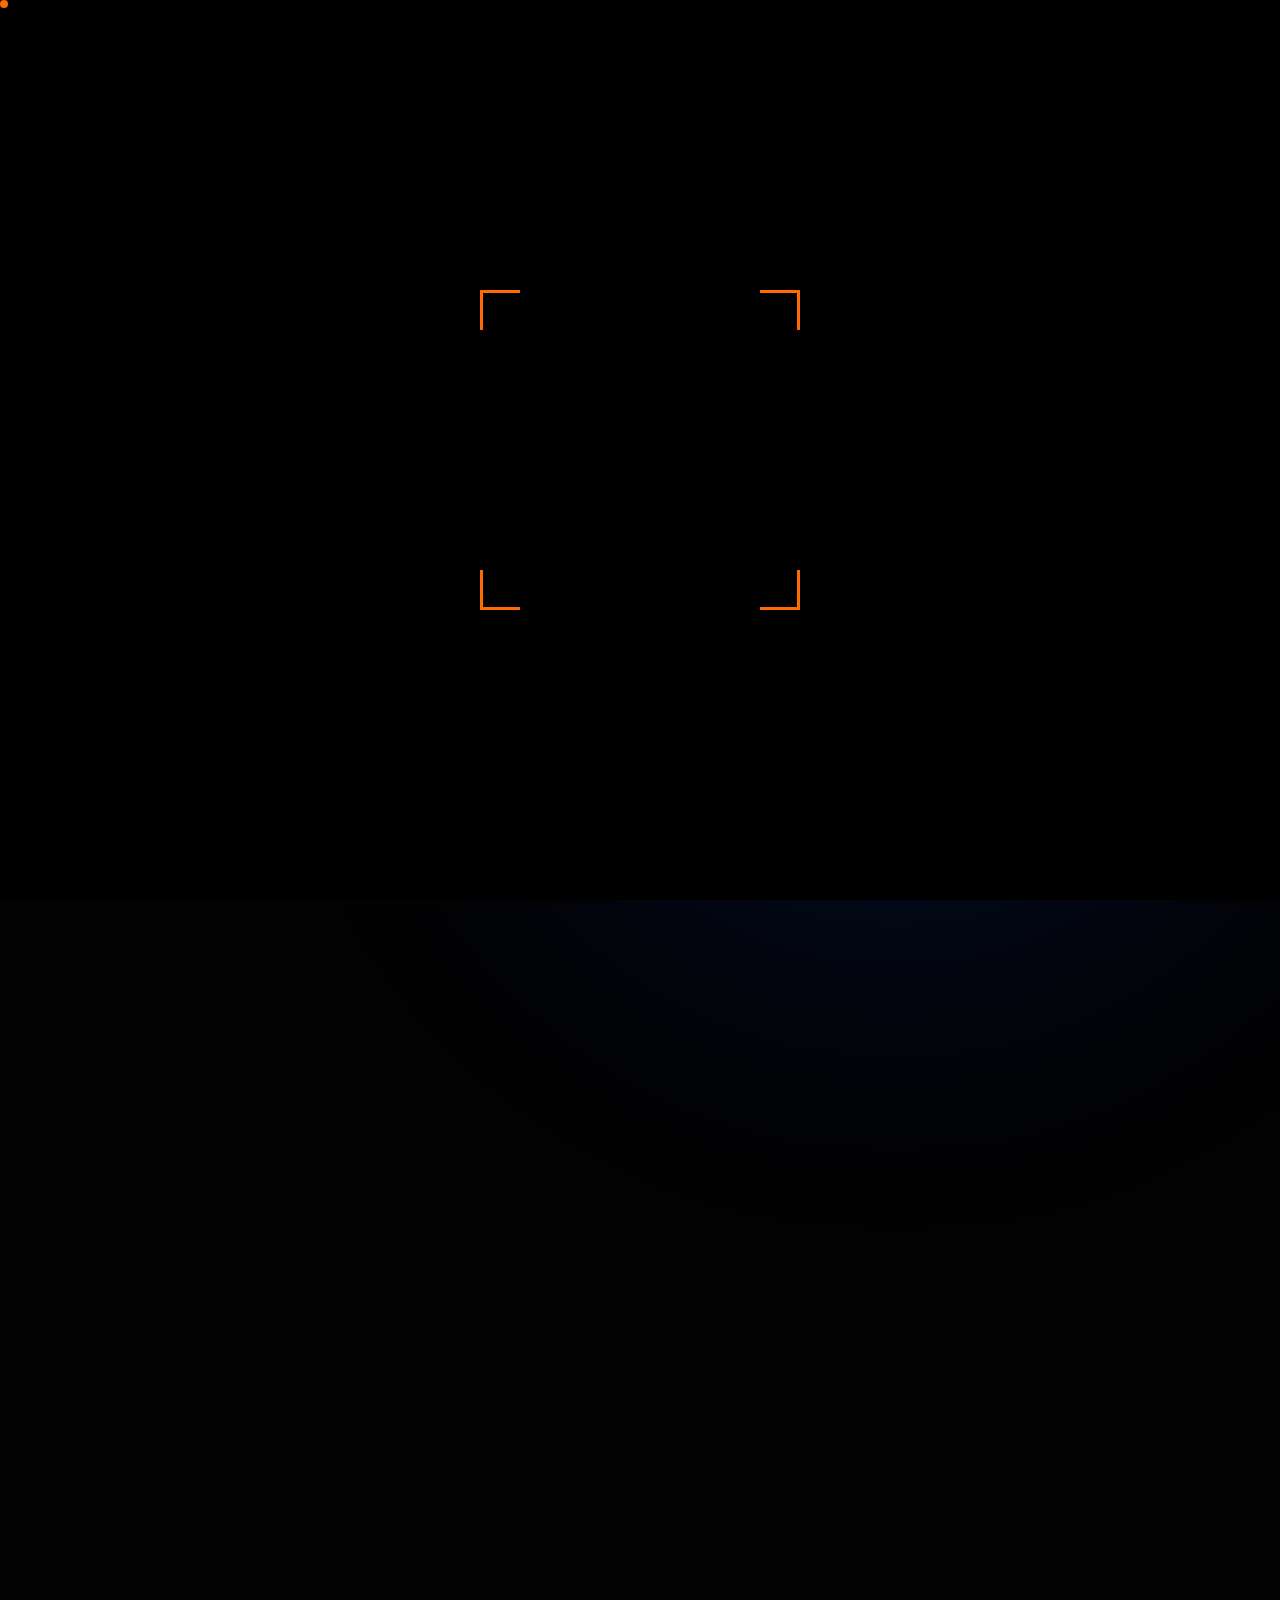
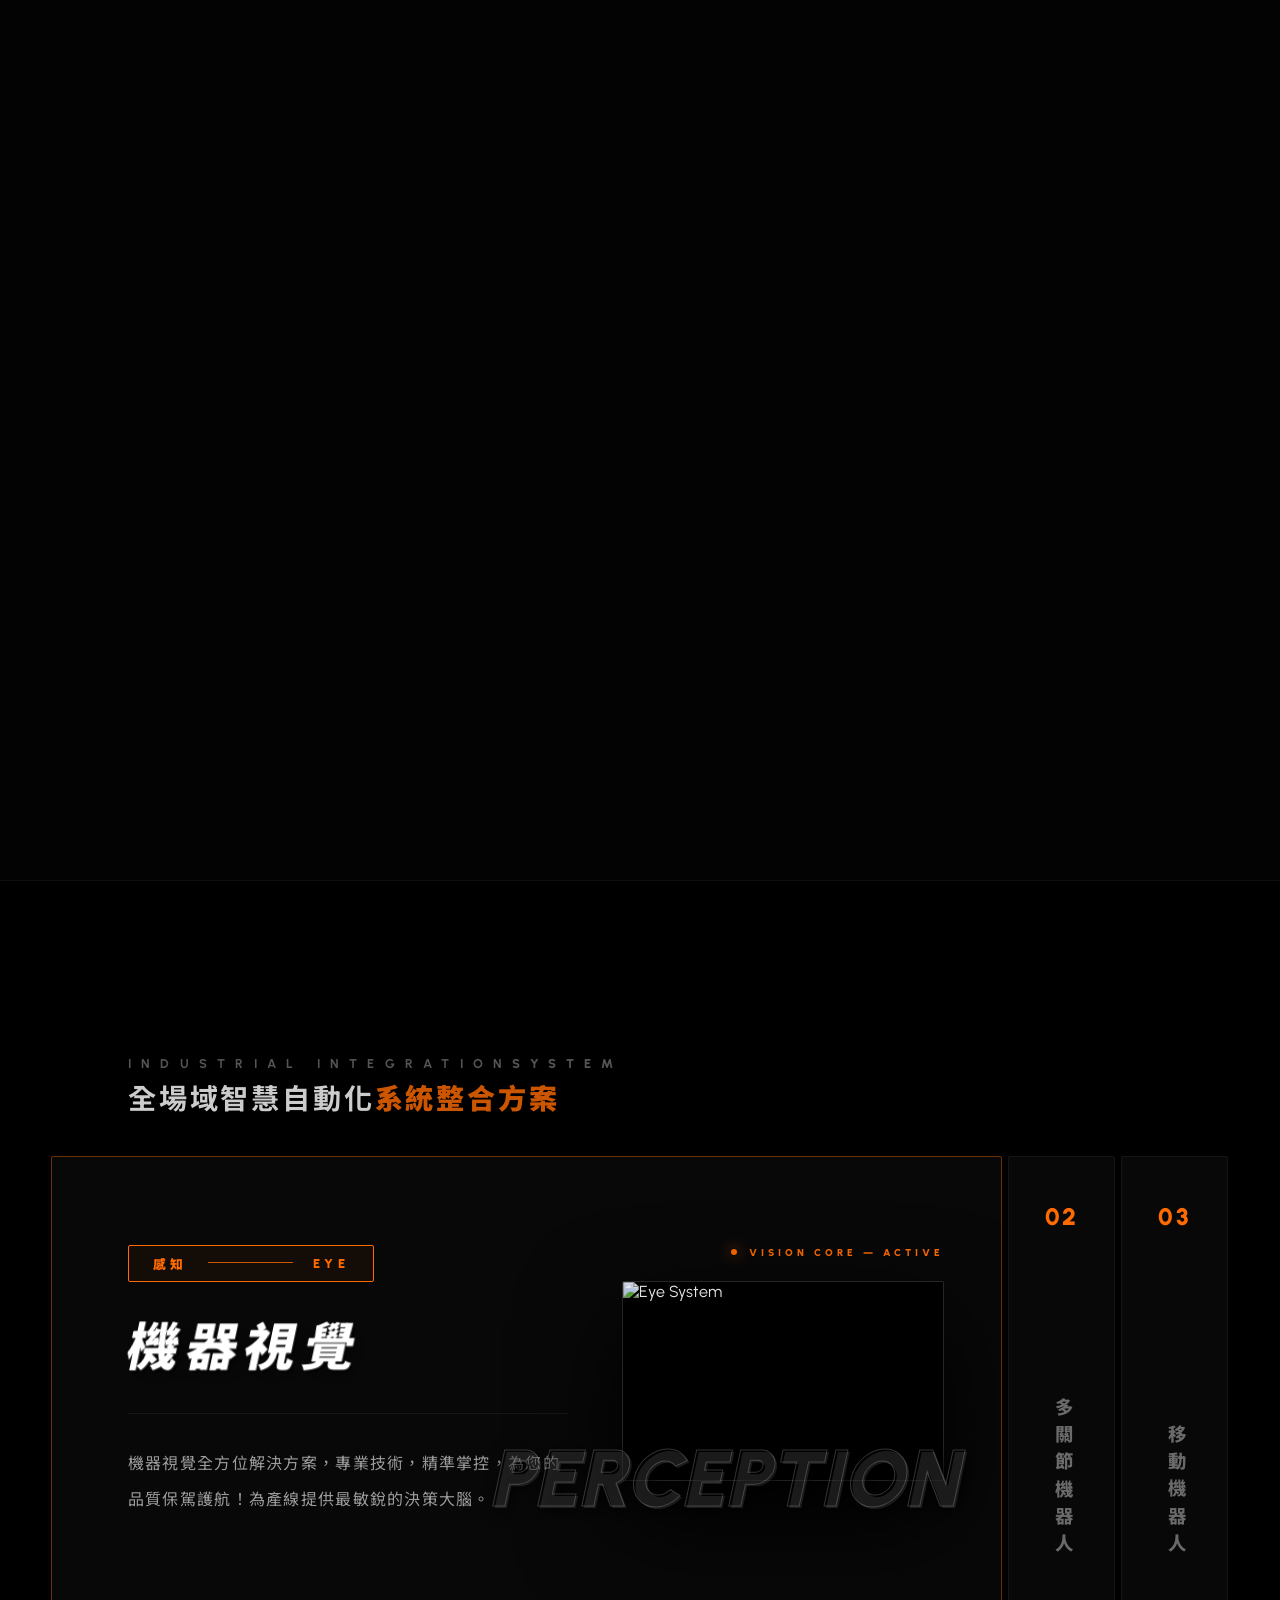
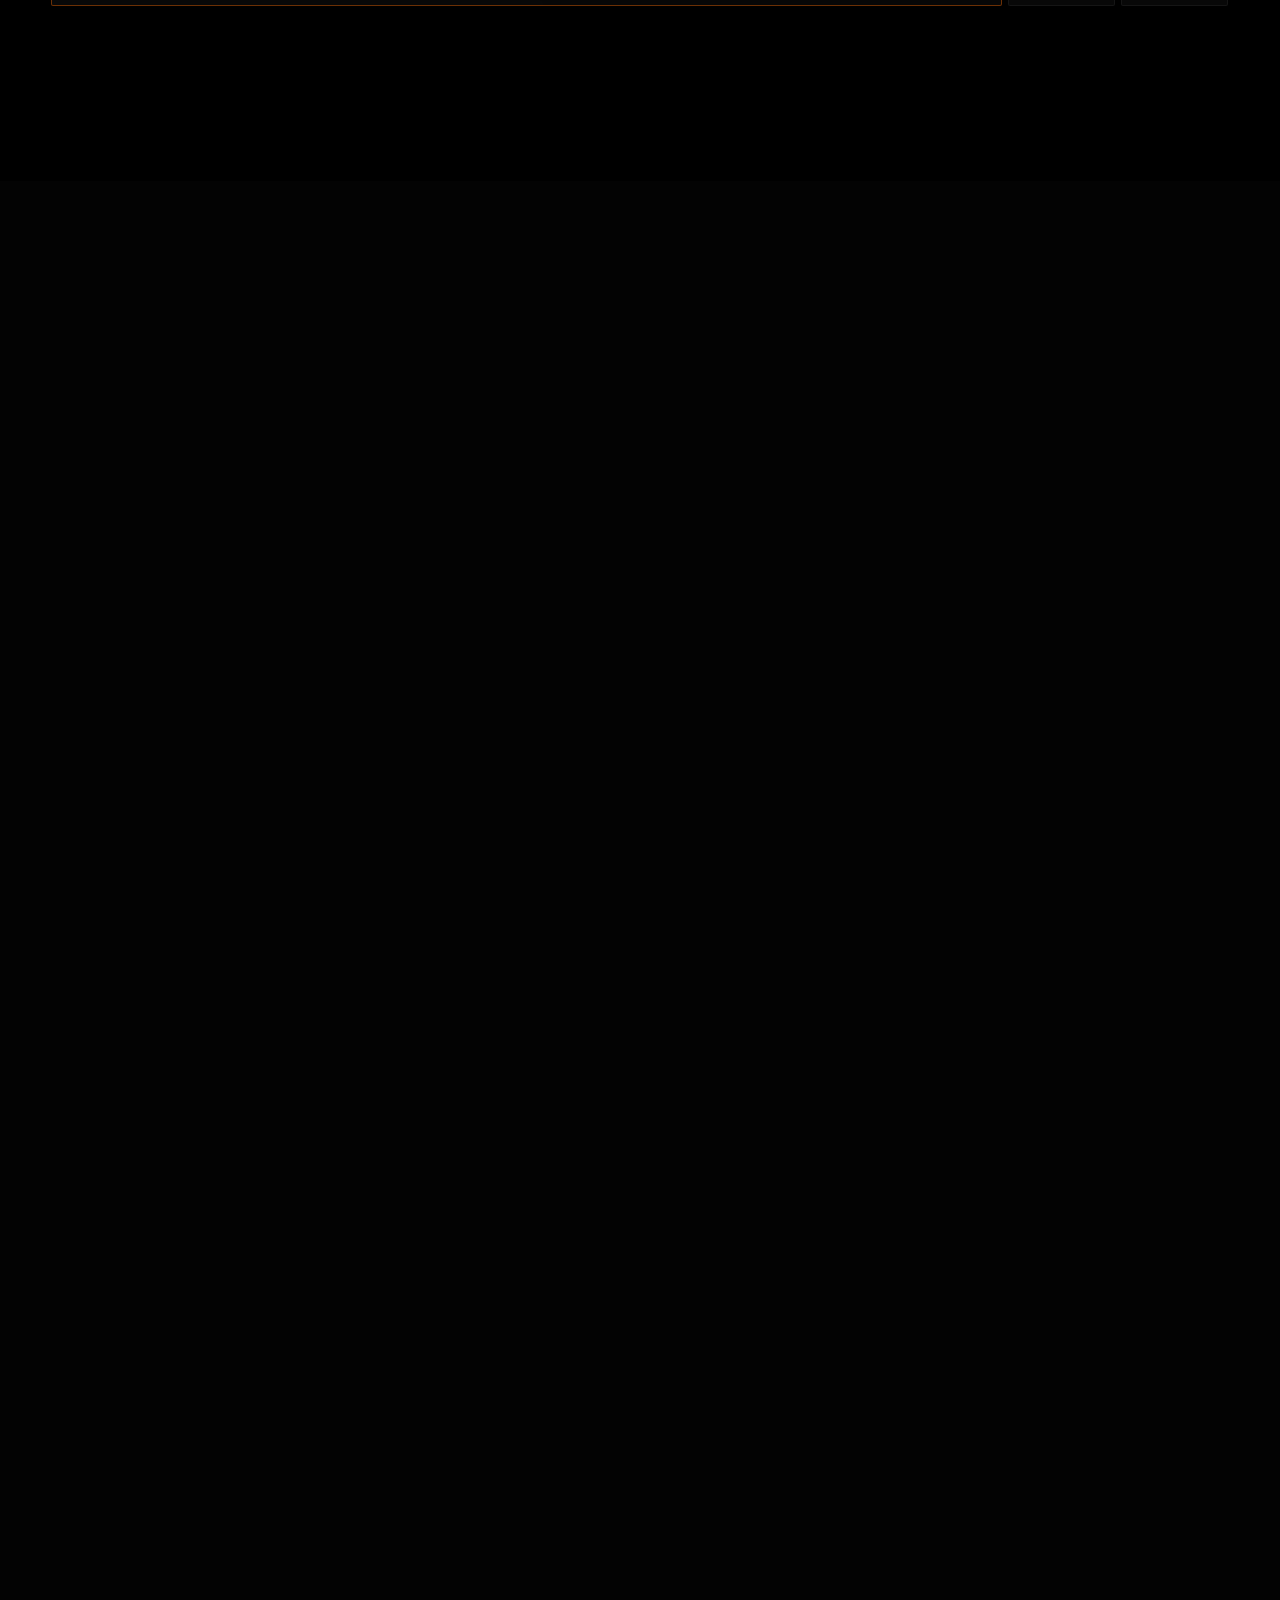
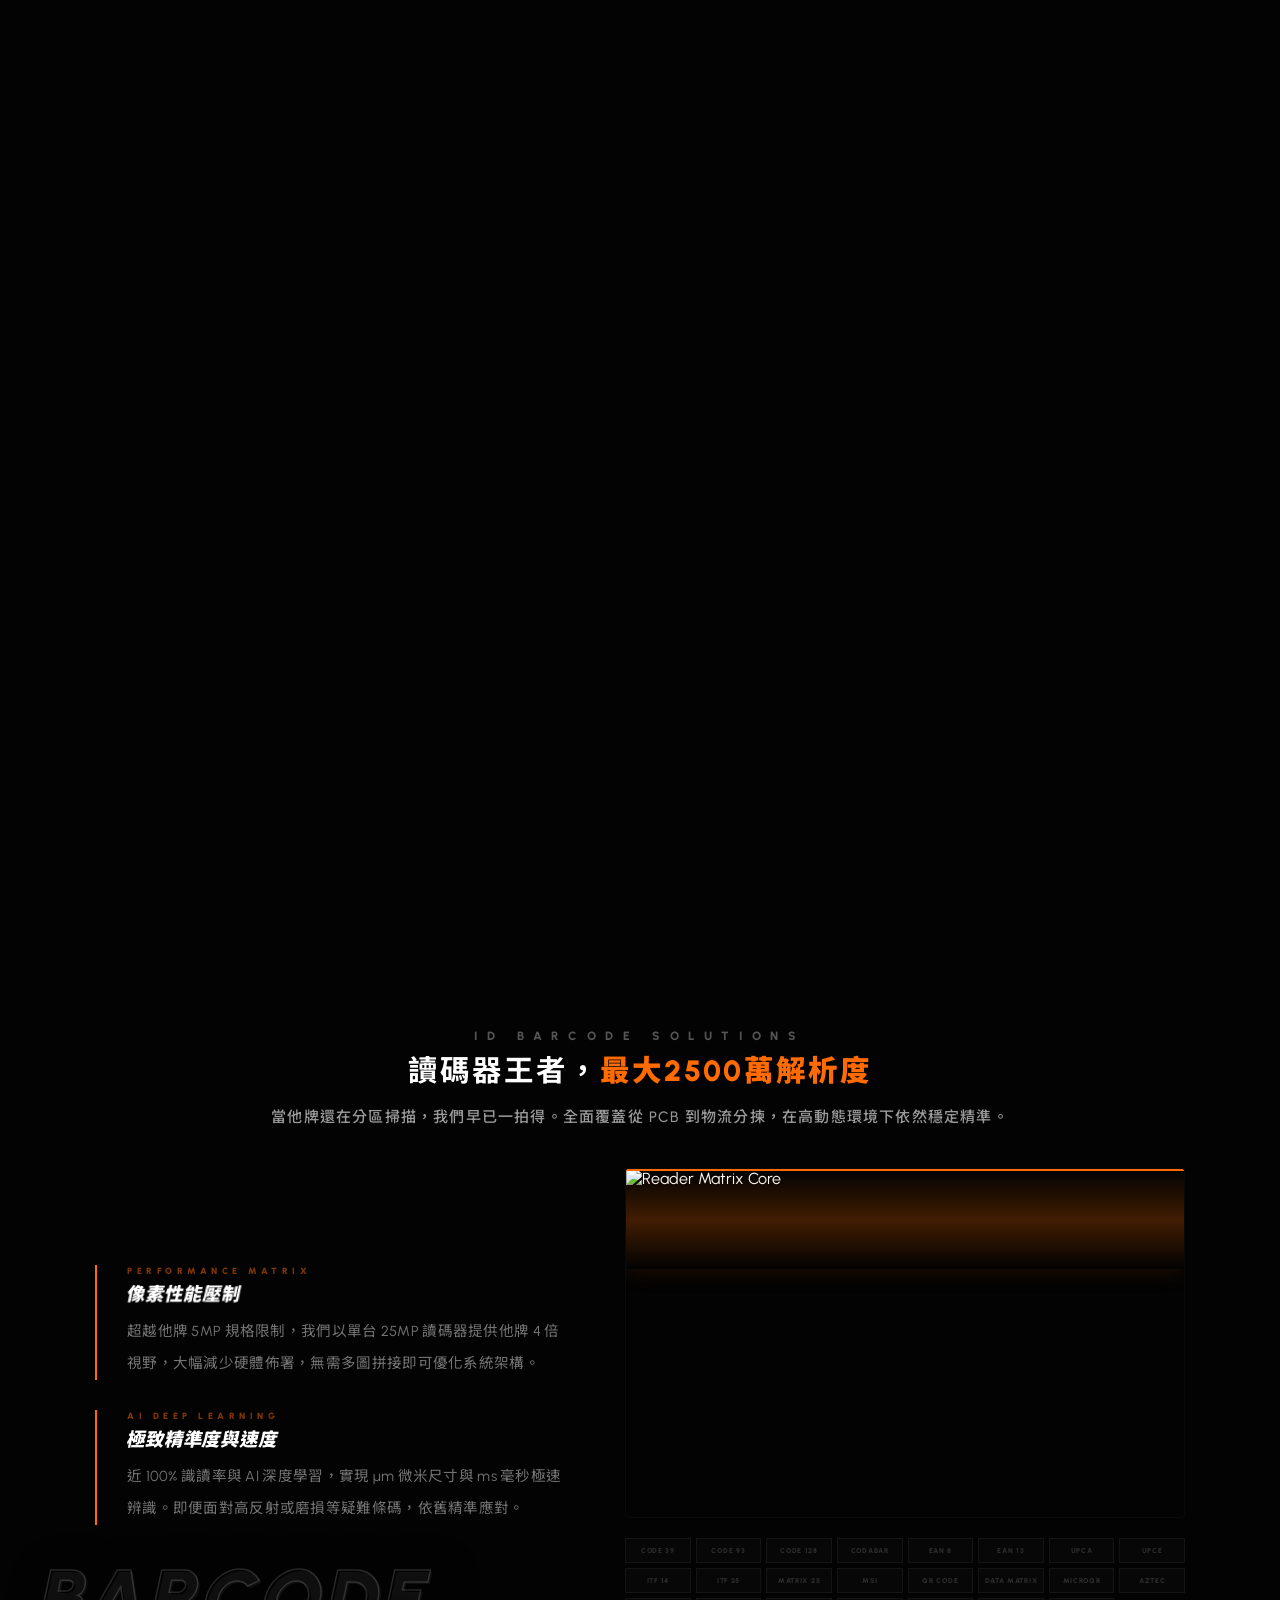
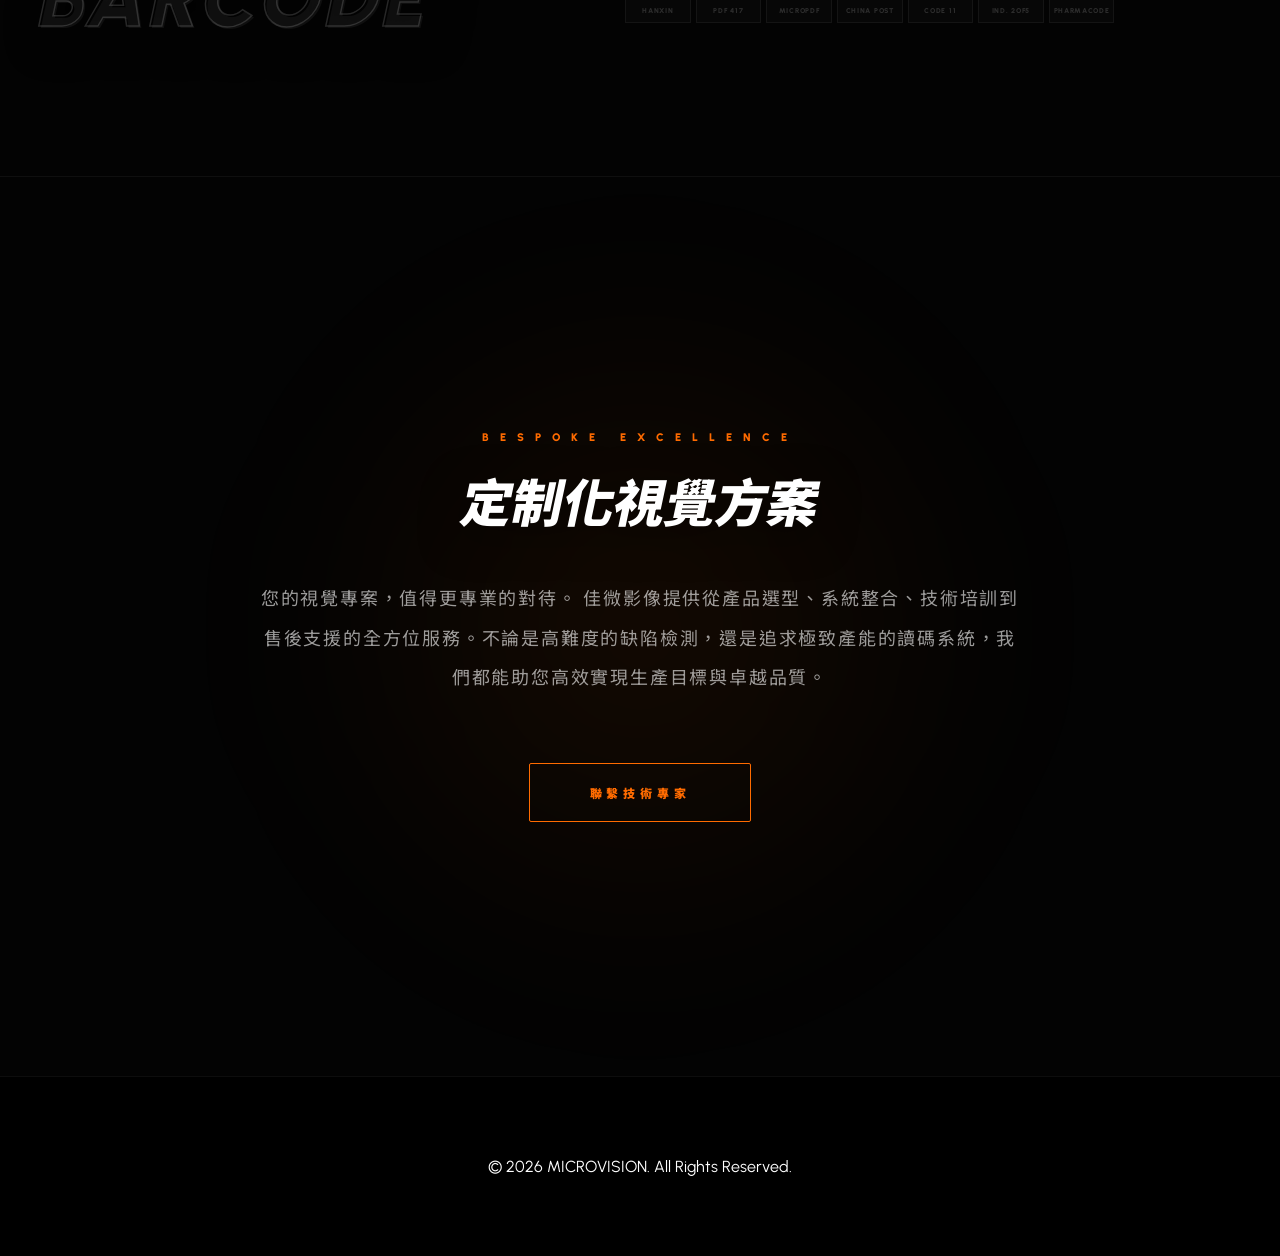
==== commit c6fbbf88: "Rename microvision-overview_index-min.html to index.html" ====
--- a/index.html
+++ b/index.html
@@ -1 +1 @@
-<!DOCTYPE html><html lang="zh-TW"><head><meta charset="UTF-8"><meta name="viewport" content="width=device-width, initial-scale=1.0"><title>佳微影像 | 海康機器人台灣總代理</title><link rel="preconnect" href="https://fonts.googleapis.com"><link rel="preconnect" href="https://fonts.gstatic.com" crossorigin><link href="https://fonts.googleapis.com/css2?family=Urbanist:ital,wght@0,100..900;1,100..900&family=Noto+Sans+TC:wght@100..900&display=swap" rel="stylesheet"><script src="https://unpkg.com/gsap@3.12.5/dist/gsap.min.js"></script><script src="https://unpkg.com/gsap@3.12.5/dist/ScrollTrigger.min.js"></script><script src="https://unpkg.com/@studio-freight/lenis@1.0.42/dist/lenis.min.js"></script><link rel="stylesheet" href="microvision-overview_style.min.css"></head><body><div id="cursor"></div><div id="cursor-follower"></div><div class="global-scene"><div class="top-right-glow"></div><div class="bottom-left-glow"></div><div class="tech-grid-lines"></div></div><div id="loader"><div class="laser-line"></div><div class="loader-center"><div class="corner top-left"></div><div class="corner top-right"></div><div class="corner bottom-left"></div><div class="corner bottom-right"></div><img src="https://images.benchmarkemail.com/client1481486/image18718151.png" class="loader-logo-img" alt="Logo"><div class="data-stream"><span id="data-coord">X: 000.00 Y: 000.00</span></div></div></div><header id="main-header"><div class="flex items-center"><a href="https://www.microvision.com.tw/" target="_blank" class="logo-container block" style="display: block;"><img src="https://images.benchmarkemail.com/client1481486/image18718151.png" alt="Microvision Logo"></a><div class="agent-tag">台灣唯一總代理</div></div><nav><ul><li><a href="#hero">Company</a></li><li><a href="#capabilities">Integration</a></li><li><a href="#industrial-cameras">Industrial Cameras</a></li><li><a href="#vision-systems">AI Vision</a></li><li><a href="#barcode-readers">Barcode Readers</a></li></ul></nav></header><main><section id="hero"><div class="text-3d-designer op-left"><span>Machine Vision</span></div><div class="text-3d-designer op-right"><span>System Inspection</span></div><div class="hero-opening-slogan"><p class="opening-text">賦予工業靈魂，定義智慧視覺</p></div><div class="hero-camera-pin"><div class="hero-camera-wrap"><img src="https://github.com/sarah474/microvision/blob/main/f1972607a057.png?raw=true" alt="Vision Camera Core"></div></div><div class="hero-slogan-stage"><p class="slogan-sub">Quality & Performance</p><h2 class="slogan-title">佳微影像提供最源頭、最專業的<br><b>技術支持與在地服務</b></h2></div><div class="hero-text-fixed-container"><div class="designer-narrative-box box-left reveal-text-1"><span class="hft-title">Vision Architecture</span><p class="hft-content">佳微影像提供的不僅是視覺設備，更是從<b>「零」</b>開始的視覺解決方案。以專業技術構築自動化產線的核心感官。</p></div><div class="designer-narrative-box box-right reveal-text-2"><span class="hft-title">Authorized Hub</span><p class="hft-content">海康機器人 <b>HIKROBOT 台灣總代理</b>，以頂尖性能支撐您的自動化藍圖，為台灣工業 4.0 注入穩定方案。</p></div></div><div class="hero-content-scroll"><div class="h-screen"></div><div class="h-[150vh]"></div><div class="h-[150vh]"></div><div class="h-[150vh]"></div><div class="h-[250vh]"></div></div></section><section id="capabilities" class="pillar-arch-wrapper"><div class="pillar-pinned-section"><div id="pillar-header-group" class="pillar-header"><h2><b>Industrial Integration</b>System</h2><h3>全場域智慧自動化<b>系統整合方案</b></h3></div><div class="pillar-scrolling-container"><div class="pillar-card active" data-id="eye"><div class="pillar-bg" style="background-image: url('https://github.com/sarah474/microvision/blob/main/%E7%9C%BC.PNG?raw=true');"></div><div class="side-label-box"><span class="side-num">01</span><span class="side-title">機器視覺</span></div><div class="pillar-expanded-layout"><div class="pillar-info"><div class="concept-pill-label-v3">感知<span class="concept-line-long"></span>EYE</div><h3 class="pillar-main-title-unified">機器視覺</h3><p class="pillar-description-text">機器視覺全方位解決方案，專業技術，精準掌控，為您的品質保駕護航！為產線提供最敏銳的決策大腦。</p></div><div class="pillar-visual-area"><div class="system-status-right-aligned"><span class="status-dot-active"></span>VISION CORE — ACTIVE</div><div class="pillar-img-frame-v3"><img src="https://github.com/sarah474/microvision/blob/main/%E7%9C%BC.PNG?raw=true" alt="Eye System"></div><div class="pillar-decorative-3d-unified">Perception</div></div></div></div><div class="pillar-card" data-id="hand"><div class="pillar-bg" style="background-image: url('https://github.com/sarah474/microvision/blob/main/%E6%89%8B.PNG?raw=true');"></div><div class="side-label-box"><span class="side-num">02</span><span class="side-title">多關節機器人</span></div><div class="pillar-expanded-layout"><div class="pillar-info"><div class="concept-pill-label-v3">執行<span class="concept-line-long"></span>HAND</div><h3 class="pillar-main-title-unified">多關節機器人</h3><p class="pillar-description-text">多關節機器人，極速響應，靈活協作，成就全自動化生產的高速產能！實現眼手合一的精準執行力。</p></div><div class="pillar-visual-area"><div class="system-status-right-aligned"><span class="status-dot-active"></span>ROBOTIC NODE — SYNCED</div><div class="pillar-img-frame-v3"><img src="https://github.com/sarah474/microvision/blob/main/%E6%89%8B.PNG?raw=true" alt="Hand Robotic"></div><div class="pillar-decorative-3d-unified">Action</div></div></div></div><div class="pillar-card" data-id="foot"><div class="pillar-bg" style="background-image: url('https://github.com/sarah474/microvision/blob/main/%E8%85%B3.PNG?raw=true');"></div><div class="side-label-box"><span class="side-num">03</span><span class="side-title">移動機器人</span></div><div class="pillar-expanded-layout"><div class="pillar-info"><div class="concept-pill-label-v3">流動<span class="concept-line-long"></span>FOOT</div><h3 class="pillar-main-title-unified">移動機器人</h3><p class="pillar-description-text">智慧物流 AMR 搬運機器人，高效靈活，自動避障，工廠轉型的物流動脈！連結工廠所有智慧節點。</p></div><div class="pillar-visual-area"><div class="system-status-right-aligned"><span class="status-dot-active"></span>FLEET FLOW — ONLINE</div><div class="pillar-img-frame-v3"><img src="https://github.com/sarah474/microvision/blob/main/%E8%85%B3.PNG?raw=true" alt="AMR Platform"></div><div class="pillar-decorative-3d-unified">Logistics</div></div></div></div></div><div class="pillar-closing-stage"><h2 class="closing-title">從視覺核心出發，<br>主宰<b>產線的每一處神經</b></h2></div></div></section><section id="industrial-cameras"><div class="camera-sticky-wrap"><div class="camera-hero-bg-text">DATA_MATRIX</div><div class="cam-header-block"><h2 class="cam-tag-sync">Industrial Camera</h2><h3 class="cam-title-sync">上千種規格<b>工業相機</b></h3><p class="cam-plain-narrative">他牌沒有的，佳微通通有！拒絕因規格而妥協，提供完整的相機矩陣，滿足對精準度的極致渴望。</p></div><div class="camera-balance-matrix"><div class="spec-item-v14 s-left-side" style="--dir: -80px;"><div class="spec-text-content"><span class="counter-label-top">Ultra-Resolution Matrix</span><div class="kinetic-val-wrap"><span id="c-res-target" class="counter-num">0</span><span class="counter-unit-v14">MP</span></div><span class="spec-main-title-v14">規格大滿貫</span><p class="spec-desc-v14">解析度橫跨 30 萬至 6 億像素，不論多冷門的場景都能精準匹配。</p></div><div class="spec-footer-block"><div class="tech-row-strip"><span class="tech-pill-v14">面陣相機</span><span class="tech-pill-v14">線陣相機</span><span class="tech-pill-v14">立體相機</span><span class="tech-pill-v14">板級相機</span><span class="tech-pill-v14">紅外相機</span><span class="tech-pill-v14">顯微相機</span></div><div class="visual-bar-wrap left-bar"><div class="visual-pulse-left"></div></div></div></div><div class="cam-center-showcase-v14"><div class="precision-viewport-v14"><img src="https://github.com/sarah474/microvision/blob/main/%E5%B7%A5%E6%A5%AD%E7%9B%B8%E6%A9%9F%E5%85%A8.jpg?raw=true" alt="Industrial Lineup"></div><div id="cam-hollow-label-v14" class="cam-hollow-label-v14">Resolution</div></div><div class="spec-item-v14 s-right-side" style="--dir: 80px;"><div class="spec-text-content"><span class="counter-label-top">Broadband Pipeline</span><div class="kinetic-val-wrap"><span id="c-speed-target" class="counter-num">0</span><span class="counter-unit-v14">Gbps</span></div><span class="spec-main-title-v14">極速傳輸技術</span><p class="spec-desc-v14">除了主流協議，XoFLink 光纖傳輸頻寬高達 50Gbps，解決遠距傳輸干擾痛點。</p></div><div class="spec-footer-block"><div class="tech-row-strip"><span class="tech-pill-v14">GigE</span><span class="tech-pill-v14">10GigE</span><span class="tech-pill-v14">USB 3.0</span><span class="tech-pill-v14">CoaXPress</span><span class="tech-pill-v14">CAMERA LINK</span><span class="tech-pill-v14">XoFLink</span></div><div class="visual-bar-wrap right-bar"><div class="visual-pulse-right"></div></div></div></div></div></div></section><section id="vision-systems"><div class="vs-sticky-container"><div class="vs-rings-layer"><div class="vs-rings-container"><div class="vs-ring vs-ring-1"></div><div class="vs-ring vs-ring-2"></div><div class="vs-ring vs-ring-3"></div><div class="vs-ring vs-ring-4"></div></div></div><div class="vs-content-layer"><div id="vs-hollow-title" class="vs-bg-hollow-text">INTELLIGENCE</div><div class="vs-act vs-intro-act"><h2 class="vs-header-label">Deep Learning Algorithm</h2><h2 class="vs-main-title-vm">AI賦能，<b>將複雜化為極簡</b></h2><p class="vs-narrative-paragraph">還再忍受他牌功能單一、擴充性差的僵局嗎？佳微影像提供「智能相機」與「VisionMaster軟體」的雙軌解決方案，達成他牌無法實現的複雜功能。</p><div class="vs-stats-grid"><div class="vs-stat-boutique"><span class="vs-stat-num-tag">01 /</span><span class="vs-stat-val-v2">GN 智能相機</span><span class="vs-stat-lbl-v2">SMART CAMERA</span></div><div class="vs-stat-boutique"><span class="vs-stat-num-tag">02 /</span><span class="vs-stat-val-v2">VM 影像辨識軟體</span><span class="vs-stat-lbl-v2">VisionMaster SYSTEM</span></div></div></div><div class="vs-act vs-hardware-act"><div class="vs-hw-text-side"><span class="vs-hw-label">01. Hardware Layer</span><h3 class="vs-hw-title">智能相機</h3><span class="vs-hw-sub">一體化專家 ｜ 毫秒級極速響應</span><p class="vs-hw-body">單機整合圖像採集、處理與通訊，毫秒級完成定位、讀碼、計數與缺陷檢測。</p></div><div class="vs-hw-marquee-wrapper"><div class="vs-hw-marquee-side"><div class="vs-marquee-track"><div class="vs-marquee-card"><div class="vs-marquee-img-wrap"><img src="https://github.com/sarah474/microvision/blob/main/1%E5%8C%85%E8%A3%9D%E8%A1%8C%E6%A5%AD%20OCR.png?raw=true"></div><div class="vs-marquee-info"><span class="vs-marquee-tag">包裝行業</span><h4 class="vs-marquee-name">OCR</h4></div></div><div class="vs-marquee-card"><div class="vs-marquee-img-wrap"><img src="https://github.com/sarah474/microvision/blob/main/5%E5%8D%B0%E5%88%B7%E8%A1%8C%E6%A5%AD%20%E6%9C%89%E7%84%A1%E6%AA%A2%E6%B8%AC.png?raw=true"></div><div class="vs-marquee-info"><span class="vs-marquee-tag">印刷行業</span><h4 class="vs-marquee-name">有無檢測</h4></div></div><div class="vs-marquee-card"><div class="vs-marquee-img-wrap"><img src="https://github.com/sarah474/microvision/blob/main/7%E8%A3%BD%E9%80%A0%E8%A1%8C%E6%A5%AD%20%E5%B0%BA%E5%AF%B8%E9%87%8F%E6%B8%AC.png?raw=true"></div><div class="vs-marquee-info"><span class="vs-marquee-tag">製造行業</span><h4 class="vs-marquee-name">尺寸量測</h4></div></div><div class="vs-marquee-card"><div class="vs-marquee-img-wrap"><img src="https://github.com/sarah474/microvision/blob/main/4%E9%A3%9F%E5%93%81%E8%A1%8C%E6%A5%AD%20%E9%A1%8F%E8%89%B2%E9%87%8F%E6%B8%AC-1.png?raw=true"></div><div class="vs-marquee-info"><span class="vs-marquee-tag">食品行業</span><h4 class="vs-marquee-name">顏色量測</h4></div></div><div class="vs-marquee-card"><div class="vs-marquee-img-wrap"><img src="https://github.com/sarah474/microvision/blob/main/9%E9%86%AB%E7%99%82%E8%A1%8C%E6%A5%AD%20%E8%A9%A6%E7%AE%A1%E6%AA%A2%E6%B8%AC.png?raw=true"></div><div class="vs-marquee-info"><span class="vs-marquee-tag">醫療行業</span><h4 class="vs-marquee-name">試管檢測</h4></div></div><div class="vs-marquee-card"><div class="vs-marquee-img-wrap"><img src="https://github.com/sarah474/microvision/blob/main/8%E7%89%A9%E6%B5%81%E8%A1%8C%E6%A5%AD%20%E6%A2%9D%E7%A2%BC%E8%AD%98%E5%88%A5.png?raw=true"></div><div class="vs-marquee-info"><span class="vs-marquee-tag">物流行業</span><h4 class="vs-marquee-name">條碼識別</h4></div></div><div class="vs-marquee-card"><div class="vs-marquee-img-wrap"><img src="https://github.com/sarah474/microvision/blob/main/10%E5%8D%8A%E5%B0%8E%E9%AB%94%E8%A1%8C%E6%A5%AD%20SEMI%E8%AD%98%E5%88%A5.png?raw=true"></div><div class="vs-marquee-info"><span class="vs-marquee-tag">半導體行業</span><h4 class="vs-marquee-name">SEMI識別</h4></div></div><div class="vs-marquee-card"><div class="vs-marquee-img-wrap"><img src="https://github.com/sarah474/microvision/blob/main/2.3C%E8%A1%8C%E6%A5%AD%20%E5%88%86%E9%A1%9E%E8%A8%88%E6%95%B8.png?raw=true"></div><div class="vs-marquee-info"><span class="vs-marquee-tag">3C行業</span><h4 class="vs-marquee-name">分類計數</h4></div></div><div class="vs-marquee-card"><div class="vs-marquee-img-wrap"><img src="https://github.com/sarah474/microvision/blob/main/3%E6%B1%BD%E8%BB%8A%E8%A1%8C%E6%A5%AD%20%E7%BC%BA%E9%99%B7%E6%AA%A2%E6%B8%AC.png?raw=true"></div><div class="vs-marquee-info"><span class="vs-marquee-tag">汽車行業</span><h4 class="vs-marquee-name">缺陷檢測</h4></div></div><div class="vs-marquee-card"><div class="vs-marquee-img-wrap"><img src="https://github.com/sarah474/microvision/blob/main/6%E6%A9%9F%E6%A2%B0%E8%A1%8C%E6%A5%AD%20%E6%89%8B%E8%87%82%E5%BC%95%E5%B0%8E%E6%8A%93%E5%8F%96%20.png?raw=true"></div><div class="vs-marquee-info"><span class="vs-marquee-tag">機械行業</span><h4 class="vs-marquee-name">手臂引導抓取</h4></div></div></div></div></div></div><div class="vs-act vs-software-act"><div class="vs-grid-act"><div class="vs-sw-text-side"><span class="vs-hw-label" style="color:var(--brand-orange)">02. Software Layer</span><h3 class="vs-hw-title-white">VisionMaster</h3><span class="vs-hw-sub" style="color:var(--brand-orange)">智慧核心 ｜ 全演算法平台</span><p class="vs-hw-body" style="color: rgba(255,255,255,0.7);">圖形化「無程式碼」開發，讓開發者只需拖拽模塊即可建立完整視覺系統。</p></div><div class="vs-sw-visual-wrapper"><div class="vs-sw-visual-side"><img src="https://github.com/sarah474/microvision/blob/main/image16907310.webp?raw=true" alt="Software Insight"></div></div></div></div></div></div></section><section id="barcode-readers"><div class="br-master-wrap" id="br-sticky-theater"><div class="br-inner-stage"><div class="br-head-block"><h2 class="br-tag-sync">ID Barcode Solutions</h2><h3 class="br-title-sync">讀碼器王者，<b>最大2500萬解析度</b></h3><p class="br-narrative-sync">當他牌還在分區掃描，我們早已一拍得。全面覆蓋從 PCB 到物流分揀，在高動態環境下依然穩定精準。</p></div><div class="br-main-content"><div class="br-info-col"><div class="br-data-block reveal-item-br"><span class="br-data-label">Performance Matrix</span><h4 class="br-data-title">像素性能壓制</h4><p class="br-data-desc">超越他牌 5MP 規格限制，我們以單台 25MP 讀碼器提供他牌 4 倍視野，大幅減少硬體佈署，無需多圖拼接即可優化系統架構。</p></div><div class="br-data-block reveal-item-br"><span class="br-data-label">AI Deep Learning</span><h4 class="br-data-title">極致精準度與速度</h4><p class="br-data-desc">近 100% 識讀率與 AI 深度學習，實現 µm 微米尺寸與 ms 毫秒極速辨識。即便面對高反射或磨損等疑難條碼，依舊精準應對。</p></div></div><div class="br-hollow-accent reveal-item-br">BARCODE</div><div class="br-visual-theatre"><div class="br-image-box"><div class="br-laser-scanner"></div><div class="img-reader-main"><img src="https://github.com/sarah474/microvision/blob/main/1-CODE-15.jpg?raw=true" alt="Reader Matrix Core"></div></div><div class="br-code-grid reveal-item-br"><div class="code-pill-v11">Code 39</div><div class="code-pill-v11">Code 93</div><div class="code-pill-v11">Code 128</div><div class="code-pill-v11">CodaBar</div><div class="code-pill-v11">EAN 8</div><div class="code-pill-v11">EAN 13</div><div class="code-pill-v11">UPCA</div><div class="code-pill-v11">UPCE</div><div class="code-pill-v11">ITF 14</div><div class="code-pill-v11">ITF 25</div><div class="code-pill-v11">Matrix 25</div><div class="code-pill-v11">MSI</div><div class="code-pill-v11">QR Code</div><div class="code-pill-v11">Data Matrix</div><div class="code-pill-v11">MicroQR</div><div class="code-pill-v11">AZTEC</div><div class="code-pill-v11">HanXin</div><div class="code-pill-v11">PDF 417</div><div class="code-pill-v11">MicroPDF</div><div class="code-pill-v11">China Post</div><div class="code-pill-v11">Code 11</div><div class="code-pill-v11">Ind. 2of5</div><div class="code-pill-v11">Pharmacode</div></div></div></div></div></div></section><section id="custom-solutions"><div class="cs-halo-effect"></div><div class="cs-container"><span class="cs-tag">Bespoke Excellence</span><h2 class="cs-title">定制化視覺方案</h2><p class="cs-desc">您的視覺專案，值得更專業的對待。 佳微影像提供從產品選型、系統整合、技術培訓到售後支援的全方位服務。不論是高難度的缺陷檢測，還是追求極致產能的讀碼系統，我們都能助您高效實現生產目標與卓越品質。</p><div class="cs-cta-wrap"><a href="https://www.microvision.com.tw/contact" target="_blank" class="cs-btn">聯繫技術專家</a></div></div></section><footer class="py-20 text-center border-t border-white/5"><p class="text-[10px] tracking-[1em] text-white/20 uppercase">© 2026 MICROVISION. All Rights Reserved.</p></footer></main><script src="microvision-overview_script.min.js"></script></body></html>
+<!DOCTYPE html><html lang="zh-TW"><head><meta charset="UTF-8"><meta name="viewport" content="width=device-width, initial-scale=1.0"><title>佳微影像 | 海康機器人台灣總代理</title><link rel="preconnect" href="https://fonts.googleapis.com"><link rel="preconnect" href="https://fonts.gstatic.com" crossorigin><link href="https://fonts.googleapis.com/css2?family=Urbanist:ital,wght@0,100..900;1,100..900&family=Noto+Sans+TC:wght@100..900&display=swap" rel="stylesheet"><script src="https://unpkg.com/gsap@3.12.5/dist/gsap.min.js"></script><script src="https://unpkg.com/gsap@3.12.5/dist/ScrollTrigger.min.js"></script><script src="https://unpkg.com/@studio-freight/lenis@1.0.42/dist/lenis.min.js"></script><link rel="stylesheet" href="microvision-overview_style.min.css"></head><body><div id="cursor"></div><div id="cursor-follower"></div><div class="global-scene"><div class="top-right-glow"></div><div class="bottom-left-glow"></div><div class="tech-grid-lines"></div></div><div id="loader"><div class="laser-line"></div><div class="loader-center"><div class="corner top-left"></div><div class="corner top-right"></div><div class="corner bottom-left"></div><div class="corner bottom-right"></div><img src="https://images.benchmarkemail.com/client1481486/image18718151.png" class="loader-logo-img" alt="Logo"><div class="data-stream"><span id="data-coord">X: 000.00 Y: 000.00</span></div></div></div><header id="main-header"><div class="flex items-center"><a href="https://www.microvision.com.tw/" target="_blank" class="logo-container block" style="display: block;"><img src="https://images.benchmarkemail.com/client1481486/image18718151.png" alt="Microvision Logo"></a><div class="agent-tag">台灣唯一總代理</div></div><nav><ul><li><a href="#hero">Company</a></li><li><a href="#capabilities">Integration</a></li><li><a href="#industrial-cameras">Industrial Cameras</a></li><li><a href="#vision-systems">AI Vision</a></li><li><a href="#barcode-readers">Barcode Readers</a></li></ul></nav></header><main><section id="hero"><div class="text-3d-designer op-left"><span>Machine Vision</span></div><div class="text-3d-designer op-right"><span>System Inspection</span></div><div class="hero-opening-slogan"><p class="opening-text" style="min-height: 1.2em;">賦予工業靈魂，定義智慧視覺</p></div><div class="hero-camera-pin"><div class="hero-camera-wrap"><img src="https://github.com/sarah474/microvision/blob/main/f1972607a057.png?raw=true" alt="Vision Camera Core"></div></div><div class="hero-slogan-stage"><p class="slogan-sub">Quality & Performance</p><h2 class="slogan-title">佳微影像提供最源頭、最專業的<br><b>技術支持與在地服務</b></h2></div><div class="hero-text-fixed-container"><div class="designer-narrative-box box-left reveal-text-1"><span class="hft-title">Vision Architecture</span><p class="hft-content">佳微影像提供的不僅是視覺設備，更是從<b>「零」</b>開始的視覺解決方案。以專業技術構築自動化產線的核心感官。</p></div><div class="designer-narrative-box box-right reveal-text-2"><span class="hft-title">Authorized Hub</span><p class="hft-content">海康機器人 <b>HIKROBOT 台灣總代理</b>，以頂尖性能支撐您的自動化藍圖，為台灣工業 4.0 注入穩定方案。</p></div></div><div class="hero-content-scroll"><div class="h-screen"></div><div class="h-[150vh]"></div><div class="h-[150vh]"></div><div class="h-[150vh]"></div><div class="h-[250vh]"></div></div></section><section id="capabilities" class="pillar-arch-wrapper"><div class="pillar-pinned-section"><div id="pillar-header-group" class="pillar-header"><h2><b>Industrial Integration</b>System</h2><h3>全場域智慧自動化<b>系統整合方案</b></h3></div><div class="pillar-scrolling-container"><div class="pillar-card active" data-id="eye"><div class="pillar-bg" style="background-image: url('https://github.com/sarah474/microvision/blob/main/%E7%9C%BC.PNG?raw=true');"></div><div class="side-label-box"><span class="side-num">01</span><span class="side-title">機器視覺</span></div><div class="pillar-expanded-layout"><div class="pillar-info"><div class="concept-pill-label-v3">感知<span class="concept-line-long"></span>EYE</div><h3 class="pillar-main-title-unified">機器視覺</h3><p class="pillar-description-text">機器視覺全方位解決方案，專業技術，精準掌控，為您的品質保駕護航！為產線提供最敏銳的決策大腦。</p></div><div class="pillar-visual-area"><div class="system-status-right-aligned"><span class="status-dot-active"></span>VISION CORE — ACTIVE</div><div class="pillar-img-frame-v3"><img src="https://github.com/sarah474/microvision/blob/main/%E7%9C%BC.PNG?raw=true" alt="Eye System"></div><div class="pillar-decorative-3d-unified">Perception</div></div></div></div><div class="pillar-card" data-id="hand"><div class="pillar-bg" style="background-image: url('https://github.com/sarah474/microvision/blob/main/%E6%89%8B.PNG?raw=true');"></div><div class="side-label-box"><span class="side-num">02</span><span class="side-title">多關節機器人</span></div><div class="pillar-expanded-layout"><div class="pillar-info"><div class="concept-pill-label-v3">執行<span class="concept-line-long"></span>HAND</div><h3 class="pillar-main-title-unified">多關節機器人</h3><p class="pillar-description-text">多關節機器人，極速響應，靈活協作，成就全自動化生產的高速產能！實現眼手合一的精準執行力。</p></div><div class="pillar-visual-area"><div class="system-status-right-aligned"><span class="status-dot-active"></span>ROBOTIC NODE — SYNCED</div><div class="pillar-img-frame-v3"><img src="https://github.com/sarah474/microvision/blob/main/%E6%89%8B.PNG?raw=true" alt="Hand Robotic"></div><div class="pillar-decorative-3d-unified">Action</div></div></div></div><div class="pillar-card" data-id="foot"><div class="pillar-bg" style="background-image: url('https://github.com/sarah474/microvision/blob/main/%E8%85%B3.PNG?raw=true');"></div><div class="side-label-box"><span class="side-num">03</span><span class="side-title">移動機器人</span></div><div class="pillar-expanded-layout"><div class="pillar-info"><div class="concept-pill-label-v3">流動<span class="concept-line-long"></span>FOOT</div><h3 class="pillar-main-title-unified">移動機器人</h3><p class="pillar-description-text">智慧物流 AMR 搬運機器人，高效靈活，自動避障，工廠轉型的物流動脈！連結工廠所有智慧節點。</p></div><div class="pillar-visual-area"><div class="system-status-right-aligned"><span class="status-dot-active"></span>FLEET FLOW — ONLINE</div><div class="pillar-img-frame-v3"><img src="https://github.com/sarah474/microvision/blob/main/%E8%85%B3.PNG?raw=true" alt="AMR Platform"></div><div class="pillar-decorative-3d-unified">Logistics</div></div></div></div></div><div class="pillar-closing-stage"><h2 class="closing-title">從視覺核心出發，<br>主宰<b>產線的每一處神經</b></h2></div></div></section><section id="industrial-cameras"><div class="camera-sticky-wrap"><div class="camera-hero-bg-text">DATA_MATRIX</div><div class="cam-header-block"><h2 class="cam-tag-sync">Industrial Camera</h2><h3 class="cam-title-sync">上千種規格<b>工業相機</b></h3><p class="cam-plain-narrative">他牌沒有的，佳微通通有！拒絕因規格而妥協，提供完整的相機矩陣，滿足對精準度的極致渴望。</p></div><div class="camera-balance-matrix"><div class="spec-item-v14 s-left-side" style="--dir: -80px;"><div class="spec-text-content"><span class="counter-label-top">Ultra-Resolution Matrix</span><div class="kinetic-val-wrap"><span id="c-res-target" class="counter-num">0</span><span class="counter-unit-v14">MP</span></div><span class="spec-main-title-v14">規格大滿貫</span><p class="spec-desc-v14">解析度橫跨 30 萬至 6 億像素，不論多冷門的場景都能精準匹配。</p></div><div class="spec-footer-block"><div class="tech-row-strip"><span class="tech-pill-v14">面陣相機</span><span class="tech-pill-v14">線陣相機</span><span class="tech-pill-v14">立體相機</span><span class="tech-pill-v14">板級相機</span><span class="tech-pill-v14">紅外相機</span><span class="tech-pill-v14">顯微相機</span></div><div class="visual-bar-wrap left-bar"><div class="visual-pulse-left"></div></div></div></div><div class="cam-center-showcase-v14"><div class="precision-viewport-v14"><img src="https://github.com/sarah474/microvision/blob/main/%E5%B7%A5%E6%A5%AD%E7%9B%B8%E6%A9%9F%E5%85%A8.jpg?raw=true" alt="Industrial Lineup"></div><div id="cam-hollow-label-v14" class="cam-hollow-label-v14">Resolution</div></div><div class="spec-item-v14 s-right-side" style="--dir: 80px;"><div class="spec-text-content"><span class="counter-label-top">Broadband Pipeline</span><div class="kinetic-val-wrap"><span id="c-speed-target" class="counter-num">0</span><span class="counter-unit-v14">Gbps</span></div><span class="spec-main-title-v14">極速傳輸技術</span><p class="spec-desc-v14">除了主流協議，XoFLink 光纖傳輸頻寬高達 50Gbps，解決遠距傳輸干擾痛點。</p></div><div class="spec-footer-block"><div class="tech-row-strip"><span class="tech-pill-v14">GigE</span><span class="tech-pill-v14">10GigE</span><span class="tech-pill-v14">USB 3.0</span><span class="tech-pill-v14">CoaXPress</span><span class="tech-pill-v14">CAMERA LINK</span><span class="tech-pill-v14">XoFLink</span></div><div class="visual-bar-wrap right-bar"><div class="visual-pulse-right"></div></div></div></div></div></div></section><section id="vision-systems"><div class="vs-sticky-container"><div class="vs-rings-layer"><div class="vs-rings-container"><div class="vs-ring vs-ring-1"></div><div class="vs-ring vs-ring-2"></div><div class="vs-ring vs-ring-3"></div><div class="vs-ring vs-ring-4"></div></div></div><div class="vs-content-layer"><div id="vs-hollow-title" class="vs-bg-hollow-text">INTELLIGENCE</div><div class="vs-act vs-intro-act"><h2 class="vs-header-label">Deep Learning Algorithm</h2><h2 class="vs-main-title-vm">AI賦能，<b>將複雜化為極簡</b></h2><p class="vs-narrative-paragraph">還再忍受他牌功能單一、擴充性差的僵局嗎？佳微影像提供「智能相機」與「VisionMaster軟體」的雙軌解決方案，達成他牌無法實現的複雜功能。</p><div class="vs-stats-grid"><div class="vs-stat-boutique"><span class="vs-stat-num-tag">01 /</span><span class="vs-stat-val-v2">GN 智能相機</span><span class="vs-stat-lbl-v2">SMART CAMERA</span></div><div class="vs-stat-boutique"><span class="vs-stat-num-tag">02 /</span><span class="vs-stat-val-v2">VM 影像辨識軟體</span><span class="vs-stat-lbl-v2">VisionMaster SYSTEM</span></div></div></div><div class="vs-act vs-hardware-act"><div class="vs-hw-text-side"><span class="vs-hw-label">01. Hardware Layer</span><h3 class="vs-hw-title">智能相機</h3><span class="vs-hw-sub">一體化專家 ｜ 毫秒級極速響應</span><p class="vs-hw-body">單機整合圖像採集、處理與通訊，毫秒級完成定位、讀碼、計數與缺陷檢測。</p></div><div class="vs-hw-marquee-wrapper"><div class="vs-hw-marquee-side"><div class="vs-marquee-track"><div class="vs-marquee-card"><div class="vs-marquee-img-wrap"><img src="https://github.com/sarah474/microvision/blob/main/1%E5%8C%85%E8%A3%9D%E8%A1%8C%E6%A5%AD%20OCR.png?raw=true"></div><div class="vs-marquee-info"><span class="vs-marquee-tag">包裝行業</span><h4 class="vs-marquee-name">OCR</h4></div></div><div class="vs-marquee-card"><div class="vs-marquee-img-wrap"><img src="https://github.com/sarah474/microvision/blob/main/5%E5%8D%B0%E5%88%B7%E8%A1%8C%E6%A5%AD%20%E6%9C%89%E7%84%A1%E6%AA%A2%E6%B8%AC.png?raw=true"></div><div class="vs-marquee-info"><span class="vs-marquee-tag">印刷行業</span><h4 class="vs-marquee-name">有無檢測</h4></div></div><div class="vs-marquee-card"><div class="vs-marquee-img-wrap"><img src="https://github.com/sarah474/microvision/blob/main/7%E8%A3%BD%E9%80%A0%E8%A1%8C%E6%A5%AD%20%E5%B0%BA%E5%AF%B8%E9%87%8F%E6%B8%AC.png?raw=true"></div><div class="vs-marquee-info"><span class="vs-marquee-tag">製造行業</span><h4 class="vs-marquee-name">尺寸量測</h4></div></div><div class="vs-marquee-card"><div class="vs-marquee-img-wrap"><img src="https://github.com/sarah474/microvision/blob/main/4%E9%A3%9F%E5%93%81%E8%A1%8C%E6%A5%AD%20%E9%A1%8F%E8%89%B2%E9%87%8F%E6%B8%AC-1.png?raw=true"></div><div class="vs-marquee-info"><span class="vs-marquee-tag">食品行業</span><h4 class="vs-marquee-name">顏色量測</h4></div></div><div class="vs-marquee-card"><div class="vs-marquee-img-wrap"><img src="https://github.com/sarah474/microvision/blob/main/9%E9%86%AB%E7%99%82%E8%A1%8C%E6%A5%AD%20%E8%A9%A6%E7%AE%A1%E6%AA%A2%E6%B8%AC.png?raw=true"></div><div class="vs-marquee-info"><span class="vs-marquee-tag">醫療行業</span><h4 class="vs-marquee-name">試管檢測</h4></div></div><div class="vs-marquee-card"><div class="vs-marquee-img-wrap"><img src="https://github.com/sarah474/microvision/blob/main/8%E7%89%A9%E6%B5%81%E8%A1%8C%E6%A5%AD%20%E6%A2%9D%E7%A2%BC%E8%AD%98%E5%88%A5.png?raw=true"></div><div class="vs-marquee-info"><span class="vs-marquee-tag">物流行業</span><h4 class="vs-marquee-name">條碼識別</h4></div></div><div class="vs-marquee-card"><div class="vs-marquee-img-wrap"><img src="https://github.com/sarah474/microvision/blob/main/10%E5%8D%8A%E5%B0%8E%E9%AB%94%E8%A1%8C%E6%A5%AD%20SEMI%E8%AD%98%E5%88%A5.png?raw=true"></div><div class="vs-marquee-info"><span class="vs-marquee-tag">半導體行業</span><h4 class="vs-marquee-name">SEMI識別</h4></div></div><div class="vs-marquee-card"><div class="vs-marquee-img-wrap"><img src="https://github.com/sarah474/microvision/blob/main/2.3C%E8%A1%8C%E6%A5%AD%20%E5%88%86%E9%A1%9E%E8%A8%88%E6%95%B8.png?raw=true"></div><div class="vs-marquee-info"><span class="vs-marquee-tag">3C行業</span><h4 class="vs-marquee-name">分類計數</h4></div></div><div class="vs-marquee-card"><div class="vs-marquee-img-wrap"><img src="https://github.com/sarah474/microvision/blob/main/3%E6%B1%BD%E8%BB%8A%E8%A1%8C%E6%A5%AD%20%E7%BC%BA%E9%99%B7%E6%AA%A2%E6%B8%AC.png?raw=true"></div><div class="vs-marquee-info"><span class="vs-marquee-tag">汽車行業</span><h4 class="vs-marquee-name">缺陷檢測</h4></div></div><div class="vs-marquee-card"><div class="vs-marquee-img-wrap"><img src="https://github.com/sarah474/microvision/blob/main/6%E6%A9%9F%E6%A2%B0%E8%A1%8C%E6%A5%AD%20%E6%89%8B%E8%87%82%E5%BC%95%E5%B0%8E%E6%8A%93%E5%8F%96%20.png?raw=true"></div><div class="vs-marquee-info"><span class="vs-marquee-tag">機械行業</span><h4 class="vs-marquee-name">手臂引導抓取</h4></div></div></div></div></div></div><div class="vs-act vs-software-act"><div class="vs-grid-act"><div class="vs-sw-text-side"><span class="vs-hw-label" style="color:var(--brand-orange)">02. Software Layer</span><h3 class="vs-hw-title-white">VisionMaster</h3><span class="vs-hw-sub" style="color:var(--brand-orange)">智慧核心 ｜ 全演算法平台</span><p class="vs-hw-body" style="color: rgba(255,255,255,0.7);">圖形化「無程式碼」開發，讓開發者只需拖拽模塊即可建立完整視覺系統。</p></div><div class="vs-sw-visual-wrapper"><div class="vs-sw-visual-side"><img src="https://github.com/sarah474/microvision/blob/main/image16907310.webp?raw=true" alt="Software Insight"></div></div></div></div></div></div></section><section id="barcode-readers"><div class="br-master-wrap" id="br-sticky-theater"><div class="br-inner-stage"><div class="br-head-block"><h2 class="br-tag-sync">ID Barcode Solutions</h2><h3 class="br-title-sync">讀碼器王者，<b>最大2500萬解析度</b></h3><p class="br-narrative-sync">當他牌還在分區掃描，我們早已一拍得。全面覆蓋從 PCB 到物流分揀，在高動態環境下依然穩定精準。</p></div><div class="br-main-content"><div class="br-info-col"><div class="br-data-block reveal-item-br"><span class="br-data-label">Performance Matrix</span><h4 class="br-data-title">像素性能壓制</h4><p class="br-data-desc">超越他牌 5MP 規格限制，我們以單台 25MP 讀碼器提供他牌 4 倍視野，大幅減少硬體佈署，無需多圖拼接即可優化系統架構。</p></div><div class="br-data-block reveal-item-br"><span class="br-data-label">AI Deep Learning</span><h4 class="br-data-title">極致精準度與速度</h4><p class="br-data-desc">近 100% 識讀率與 AI 深度學習，實現 µm 微米尺寸與 ms 毫秒極速辨識。即便面對高反射或磨損等疑難條碼，依舊精準應對。</p></div></div><div class="br-hollow-accent reveal-item-br">BARCODE</div><div class="br-visual-theatre"><div class="br-image-box"><div class="br-laser-scanner"></div><div class="img-reader-main"><img src="https://github.com/sarah474/microvision/blob/main/1-CODE-15.jpg?raw=true" alt="Reader Matrix Core"></div></div><div class="br-code-grid reveal-item-br"><div class="code-pill-v11">Code 39</div><div class="code-pill-v11">Code 93</div><div class="code-pill-v11">Code 128</div><div class="code-pill-v11">CodaBar</div><div class="code-pill-v11">EAN 8</div><div class="code-pill-v11">EAN 13</div><div class="code-pill-v11">UPCA</div><div class="code-pill-v11">UPCE</div><div class="code-pill-v11">ITF 14</div><div class="code-pill-v11">ITF 25</div><div class="code-pill-v11">Matrix 25</div><div class="code-pill-v11">MSI</div><div class="code-pill-v11">QR Code</div><div class="code-pill-v11">Data Matrix</div><div class="code-pill-v11">MicroQR</div><div class="code-pill-v11">AZTEC</div><div class="code-pill-v11">HanXin</div><div class="code-pill-v11">PDF 417</div><div class="code-pill-v11">MicroPDF</div><div class="code-pill-v11">China Post</div><div class="code-pill-v11">Code 11</div><div class="code-pill-v11">Ind. 2of5</div><div class="code-pill-v11">Pharmacode</div></div></div></div></div></div></section><section id="custom-solutions"><div class="cs-halo-effect"></div><div class="cs-container"><span class="cs-tag">Bespoke Excellence</span><h2 class="cs-title">定制化視覺方案</h2><p class="cs-desc">您的視覺專案，值得更專業的對待。 佳微影像提供從產品選型、系統整合、技術培訓到售後支援的全方位服務。不論是高難度的缺陷檢測，還是追求極致產能的讀碼系統，我們都能助您高效實現生產目標與卓越品質。</p><div class="cs-cta-wrap"><a href="https://www.microvision.com.tw/contact" target="_blank" class="cs-btn">聯繫技術專家</a></div></div></section><footer class="py-20 text-center border-t border-white/5"><p class="text-[10px] tracking-[1em] text-white/20 uppercase">© 2026 MICROVISION. All Rights Reserved.</p></footer></main><script src="microvision-overview_script.min.js"></script></body></html>
--- a/microvision-overview_style.min.css
+++ b/microvision-overview_style.min.css
@@ -1 +1 @@
-:root{--brand-orange:#FF6B00;--brand-black:#030303;--brand-blue:#0066FF;--font-main:'Urbanist','Noto Sans TC',sans-serif;--transition:cubic-bezier(.16,1,.3,1);--expo:cubic-bezier(.19,1,.22,1);--slant:-12deg}*{margin:0;padding:0;box-sizing:border-box;cursor:none!important}body{background-color:var(--brand-black);color:#FFFFFF;font-family:var(--font-main);overflow-x:hidden;-webkit-font-smoothing:antialiased}.global-scene{position:fixed;top:0;left:0;width:100%;height:100%;z-index:0;pointer-events:none;background:#000}.top-right-glow{position:absolute;top:-10%;right:-10%;width:80vw;height:80vw;background:radial-gradient(circle at center,rgba(0,102,255,.22) 0%,rgba(0,50,255,.08) 45%,transparent 75%);filter:blur(100px);z-index:1;mix-blend-mode:screen}.bottom-left-glow{position:absolute;bottom:-15%;left:-15%;width:75vw;height:75vw;background:radial-gradient(circle at center,rgba(255,107,0,.22) 0%,rgba(255,60,0,.08) 45%,transparent 75%);filter:blur(120px);z-index:1;mix-blend-mode:screen}.tech-grid-lines{position:absolute;top:0;left:0;width:100%;height:100%;background-image:linear-gradient(rgba(255,255,255,.03) 1.2px,transparent 1.2px),linear-gradient(90deg,rgba(255,255,255,.03) 1.2px,transparent 1.2px);background-size:80px 80px;z-index:2}#loader{position:fixed;top:0;left:0;width:100%;height:100%;background:#000;z-index:10000;display:flex;flex-direction:column;justify-content:center;align-items:center}.laser-line{position:absolute;width:100%;height:3px;background:var(--brand-orange);box-shadow:0 0 20px 2px var(--brand-orange);top:0;z-index:10001;opacity:0}.loader-center{position:relative;width:320px;height:320px;display:flex;flex-direction:column;justify-content:center;align-items:center}.corner{position:absolute;width:40px;height:40px;border:3px solid var(--brand-orange);transition:all .3s}.top-left{top:0;left:0;border-right:none;border-bottom:none}.top-right{top:0;right:0;border-left:none;border-bottom:none}.bottom-left{bottom:0;left:0;border-right:none;border-top:none}.bottom-right{bottom:0;right:0;border-left:none;border-top:none}.loader-logo-img{width:220px;opacity:0;filter:drop-shadow(0 0 15px rgba(255,107,0,.4))}.data-stream{position:absolute;bottom:-40px;width:100%;display:flex;justify-content:center;font-family:monospace;font-size:12px;color:var(--brand-orange);letter-spacing:2px;opacity:0}#cursor{position:fixed;top:0;left:0;width:8px;height:8px;background:var(--brand-orange);border-radius:50%;z-index:10001;pointer-events:none}#cursor-follower{position:fixed;top:0;left:0;width:40px;height:40px;border:1px solid rgba(255,107,0,.4);border-radius:50%;z-index:10000;pointer-events:none}header{position:fixed;top:0;width:100%;padding:2rem 5rem;display:flex;justify-content:space-between;align-items:center;z-index:1000;transition:all .6s var(--transition);opacity:0}header.scrolled{padding:1.2rem 5rem;background:rgba(3,3,3,.85);backdrop-filter:blur(20px);border-bottom:1px solid rgba(255,255,255,.05)}.logo-container img{height:58px;width:auto}.agent-tag{background:var(--brand-orange);color:#000;font-size:10px;font-weight:900;padding:2px 8px;border-radius:2px;margin-left:15px;letter-spacing:.1em}nav ul{display:flex;gap:4rem;list-style:none}nav a{font-size:11px;font-weight:700;text-transform:uppercase;letter-spacing:.2em;opacity:.4;transition:.3s;color:#FFF;text-decoration:none}nav a:hover{opacity:1;color:var(--brand-orange)}#hero{position:relative;width:100%;height:800vh;background:transparent;z-index:10}.text-3d-designer{position:fixed;width:33vw;z-index:5;opacity:0;pointer-events:none;perspective:2000px}.text-3d-designer span{display:block;font-size:4.8vw;font-weight:950;line-height:1;text-transform:uppercase;transform:skewX(var(--slant));color:#000;-webkit-text-stroke:1.2px #FFF;text-shadow:2px 2px 0 #FFF,4px 4px 0 #888,8px 8px 15px rgba(0,0,0,.8)}.op-left{top:20%;left:-120%}.op-right{bottom:20%;right:-120%;text-align:right}.hero-opening-slogan{position:fixed;top:82%;left:50%;transform:translate(-50%,-50%);z-index:12;text-align:center;opacity:0}.opening-text{font-size:1.6rem;font-weight:500;letter-spacing:.6em;color:#FFF;white-space:nowrap;text-shadow:0 0 25px rgba(255,255,255,.4);text-transform:uppercase}.hero-camera-pin{position:sticky;top:0;left:0;width:100%;height:100vh;display:flex;align-items:center;justify-content:center;pointer-events:none;z-index:15}.hero-camera-wrap{width:650px;opacity:0;transform:scale(.5);filter:blur(20px)}.hero-camera-wrap img{width:100%;height:auto;filter:drop-shadow(0 40px 100px rgba(0,0,0,1))}.hero-slogan-stage{position:fixed;top:0;left:0;width:100%;height:100vh;display:flex;flex-direction:column;align-items:center;justify-content:center;z-index:30;pointer-events:none;opacity:0;text-align:center}.slogan-title{font-size:2.2rem;font-weight:600;letter-spacing:.3em;line-height:1.8;color:#EEE;max-width:1000px}.slogan-title b{color:var(--brand-orange);font-weight:800;border-bottom:1.5px solid var(--brand-orange)}.slogan-sub{font-size:11px;color:#444;margin-top:30px;letter-spacing:1em;text-transform:uppercase;font-weight:900}.hero-text-fixed-container{position:fixed;top:0;left:0;width:100%;height:100vh;pointer-events:none;z-index:50;display:flex;align-items:center;justify-content:center;padding:0 10%}.designer-narrative-box{max-width:300px;opacity:0;pointer-events:auto;position:absolute;background:transparent}.box-left{left:8%;text-align:left;transform:translateY(200px)}.box-right{right:8%;text-align:right;transform:translateY(200px)}.hft-title{font-size:10px;font-weight:900;color:var(--brand-orange);letter-spacing:.6em;margin-bottom:20px;display:block;text-transform:uppercase}.hft-content{font-size:17px;color:#FFFFFF;line-height:2;font-weight:500;text-shadow:0 2px 8px rgba(0,0,0,.8)}.pillar-arch-wrapper{position:relative;width:100%;background:transparent;z-index:100;border-top:1px solid rgba(255,255,255,.05)}.pillar-pinned-section{height:100vh;width:100%;display:flex;flex-direction:column;justify-content:center;overflow:hidden;background:#000;transition:background .8s var(--expo)}.pillar-header{padding:0 10% 40px}.pillar-header h2{font-size:.8rem;font-weight:800;color:#555;text-transform:uppercase;letter-spacing:.8em;margin-bottom:12px}.pillar-header h3{font-size:clamp(1.6rem,2.2vw,2.2rem);font-weight:700;letter-spacing:.1em;line-height:1.2;opacity:.8}.pillar-header h3 b{color:var(--brand-orange);font-weight:900}.pillar-scrolling-container{display:flex;width:92vw;margin:0 auto;height:50vh;gap:6px;position:relative}.pillar-card{flex:1;position:relative;overflow:hidden;background:#080808;border-radius:2px;border:1px solid rgba(255,255,255,.05);transition:flex 1s var(--expo),border-color .15s var(--expo);z-index:2}.pillar-card.active{flex:9;border-color:rgba(255,107,0,.4)}.pillar-card.flash{border-color:#FFF!important;box-shadow:0 0 40px rgba(255,255,255,.3)!important;z-index:10}.pillar-bg{position:absolute;top:0;left:0;width:100%;height:100%;background-size:cover;background-position:center;filter:grayscale(1) brightness(.08);transition:1.5s var(--expo)}.pillar-card.active .pillar-bg{filter:grayscale(.5) brightness(.2);transform:scale(1.05)}.side-label-box{position:absolute;top:0;left:0;width:100%;height:100%;display:flex;flex-direction:column;align-items:center;justify-content:space-between;padding:45px 0;z-index:5;transition:opacity .4s var(--expo);white-space:nowrap}.pillar-card.active .side-label-box{opacity:0;visibility:hidden;pointer-events:none}.side-num{font-family:'Urbanist';font-size:1.5rem;font-weight:950;color:var(--brand-orange);letter-spacing:.1em}.side-title{writing-mode:vertical-rl;font-size:1.15rem;font-weight:800;letter-spacing:.5em;color:rgba(255,255,255,.4);text-transform:uppercase}.pillar-expanded-layout{position:absolute;top:0;left:0;width:100%;height:100%;display:flex;align-items:center;justify-content:space-between;padding:40px 6% 40px 8%;opacity:0;visibility:hidden;transform:translateX(-30px);transition:opacity .6s .2s var(--expo),transform .6s .2s var(--expo);z-index:10}.pillar-card.active .pillar-expanded-layout{opacity:1;transform:translateX(0);visibility:visible}.pillar-info{flex:1.2;max-width:520px;position:relative}.concept-pill-label-v3{display:inline-flex;align-items:center;padding:8px 24px;border:1.5px solid var(--brand-orange);color:var(--brand-orange);font-size:.8rem;font-weight:950;letter-spacing:.35em;border-radius:2px;margin-bottom:2.5rem;text-transform:uppercase;background:rgba(255,107,0,.05);width:fit-content}.concept-line-long{display:inline-block;width:85px;height:1px;background:var(--brand-orange);margin:0 20px;transform:translateY(-1px);opacity:.8}.pillar-main-title-unified{font-size:3.2rem;font-weight:950;color:#FFF;letter-spacing:.15em;display:block;line-height:1;margin-bottom:2.5rem;transform:skewX(var(--slant));position:relative;text-shadow:1px 1px 0 rgba(255,255,255,.2),3px 3px 0 rgba(0,0,0,.8),8px 8px 25px rgba(0,0,0,.6)}.pillar-decorative-3d-unified{position:absolute;right:-20px;bottom:-45px;font-size:5rem;font-weight:950;transform:skewX(var(--slant));color:transparent;-webkit-text-stroke:1px rgba(255,255,255,.2);text-shadow:2px 2px 0 rgba(255,255,255,.1),4px 4px 15px rgba(0,0,0,.9);text-transform:uppercase;white-space:nowrap;pointer-events:none;z-index:11;opacity:1}.pillar-description-text{font-size:16px;line-height:2.2;opacity:.6;font-weight:400;max-width:440px;border-top:1px solid rgba(255,255,255,.1);padding-top:2rem;letter-spacing:.08em}.pillar-visual-area{flex:.85;display:flex;align-items:center;justify-content:center;position:relative;padding-left:5%}.pillar-img-frame-v3{width:100%;aspect-ratio:16/10;border:1px solid rgba(255,255,255,.15);border-radius:2px;overflow:hidden;position:relative;background:#000;box-shadow:0 40px 100px rgba(0,0,0,1)}.pillar-img-frame-v3 img{width:100%;height:100%;object-fit:cover;opacity:.9;transition:5s var(--expo)}.system-status-right-aligned{position:absolute;top:-35px;right:0;width:100%;font-size:10px;font-weight:950;letter-spacing:.4em;color:var(--brand-orange);display:flex;align-items:center;justify-content:flex-end;gap:12px}.status-dot-active{width:6px;height:6px;background:var(--brand-orange);border-radius:50%;box-shadow:0 0 15px var(--brand-orange);animation:pulse-glow 2s infinite}@keyframes pulse-glow{0%,100%{opacity:1;transform:scale(1)}50%{opacity:.3;transform:scale(.7)}}.pillar-closing-stage{position:absolute;top:0;left:0;width:100%;height:100%;display:flex;flex-direction:column;align-items:center;justify-content:center;z-index:100;pointer-events:none;opacity:0;text-align:center}.closing-title{font-size:2.2rem;font-weight:700;letter-spacing:.3em;line-height:1.8;color:#EEE;max-width:1000px}.closing-title b{color:var(--brand-orange);font-weight:950;border-bottom:1.5px solid var(--brand-orange)}#industrial-cameras{position:relative;width:100%;height:250vh;background:transparent;z-index:110;margin-top:-15vh}.camera-sticky-wrap{position:sticky;top:0;width:100%;height:100vh;display:flex;flex-direction:column;justify-content:center;align-items:center;padding:0 6%;overflow:hidden;opacity:0}.camera-hero-bg-text{position:absolute;top:50%;left:50%;transform:translate(-50%,-50%) skewX(var(--slant));font-size:25vw;font-weight:950;color:rgba(255,255,255,.012);white-space:nowrap;pointer-events:none;z-index:-1;line-height:.8;width:100%;text-align:center}.cam-header-block{width:100%;text-align:center;margin-bottom:1vh}.cam-tag-sync{font-size:.8rem;font-weight:800;color:#555;text-transform:uppercase;letter-spacing:.8em;margin-bottom:8px;opacity:0;transform:translateY(15px)}.cam-title-sync{font-size:clamp(1.6rem,2.2vw,2.2rem);font-weight:700;letter-spacing:.1em;line-height:1.2;opacity:0;transform:translateY(15px);margin-bottom:.8rem}.cam-title-sync b{color:var(--brand-orange);font-weight:900}.cam-plain-narrative{max-width:900px;margin:0 auto;opacity:0;transform:translateY(10px);font-size:15.5px;line-height:2.2;color:#FFFFFF;font-weight:500;text-align:center;letter-spacing:.1em}.camera-balance-matrix{display:grid;grid-template-columns:360px 1fr 360px;gap:35px;align-items:stretch;width:100%;max-width:1880px;margin-top:1.2vh;position:relative}.spec-item-v14{position:relative;padding:40px 30px;background:rgba(255,255,255,.012);border:1px solid rgba(255,255,255,.08);border-radius:2px;opacity:0;transform:translateX(var(--dir,-50px));transition:border-color .4s;display:flex;flex-direction:column;justify-content:space-between;backdrop-filter:blur(25px);height:440px}.spec-item-v14:hover{border-color:var(--brand-orange)}.counter-label-top{font-size:10px;font-weight:950;color:rgba(255,255,255,.25);text-transform:uppercase;letter-spacing:.4em;margin-bottom:12px;display:block}.kinetic-val-wrap{font-size:4.2rem;font-weight:950;color:var(--brand-orange);display:flex;align-items:baseline;gap:8px;margin-bottom:12px;font-family:'Urbanist';line-height:.8;letter-spacing:-.01em}.counter-num{font-variant-numeric:tabular-nums}.counter-unit-v14{font-size:1.2rem;color:rgba(255,255,255,.2);text-transform:uppercase;letter-spacing:.15em;font-weight:900}.spec-main-title-v14{font-size:1.4rem;font-weight:950;margin-bottom:18px;display:block;color:#FFF;transform:skewX(var(--slant));text-shadow:0 5px 25px rgba(0,0,0,.5);letter-spacing:.1em}.spec-desc-v14{font-size:14.5px;line-height:2.2;color:rgba(255,255,255,.45);margin-bottom:25px;text-align:justify}.tech-row-strip{display:grid;grid-template-columns:repeat(3,1fr);gap:10px;margin-bottom:15px;width:100%}.tech-pill-v14{font-size:10.5px;font-weight:950;padding:7px 0;border:1.2px solid rgba(255,255,255,.12);color:rgba(255,255,255,.65);border-radius:2px;text-transform:uppercase;background:rgba(255,255,255,.04);text-align:center}.cam-center-showcase-v14{position:relative;display:flex;align-items:center;justify-content:center;height:440px;width:100%;background:rgba(255,255,255,.003);border:1px solid rgba(255,255,255,.02);padding:10px;opacity:0}.precision-viewport-v14{position:relative;width:100%;height:100%;overflow:hidden;mask-image:linear-gradient(to right,transparent,black 15%,black 85%,transparent);-webkit-mask-image:linear-gradient(to right,transparent,black 15%,black 85%,transparent)}.precision-viewport-v14 img{width:100%;height:100%;object-fit:contain;filter:brightness(1.2)}.cam-hollow-label-v14{position:absolute;left:50%;bottom:-45px;transform:translateX(-50%) skewX(var(--slant));font-size:4.8rem;font-weight:950;color:transparent;-webkit-text-stroke:1.2px rgba(255,255,255,.18);text-shadow:2px 2px 0 rgba(255,255,255,.05),10px 10px 40px rgba(0,0,0,.8);text-transform:uppercase;white-space:nowrap;pointer-events:none;z-index:10;opacity:0}.visual-bar-wrap{width:0;height:3px;background:rgba(255,255,255,.15);position:relative;overflow:hidden;border-radius:2px;margin-top:5px}.visual-pulse-left{position:absolute;top:0;left:-100%;width:60%;height:100%;background:linear-gradient(90deg,transparent,var(--brand-orange),transparent);animation:move-pulse 2.5s infinite linear}.visual-pulse-right{position:absolute;top:0;left:-100%;width:60%;height:100%;background:linear-gradient(90deg,transparent,var(--brand-blue),transparent);animation:move-pulse 2s infinite linear}@keyframes move-pulse{0%{left:-100%}100%{left:200%}}#vision-systems{position:relative;width:100%;background:transparent;z-index:120;overflow:hidden;margin-top:-25vh}.vs-sticky-container{height:100vh;width:100%;position:relative;overflow:hidden}.vs-rings-layer{position:absolute;inset:0;pointer-events:none;z-index:0;overflow:hidden}.vs-rings-container{position:absolute;inset:0;display:flex;align-items:center;justify-content:center}.vs-ring{position:absolute;border-radius:50%;border:1.5px solid rgba(255,107,0,.6);box-shadow:0 0 20px rgba(255,107,0,.15),inset 0 0 20px rgba(255,107,0,.15);width:15vw;height:15vw;opacity:0;transform:scale(.001);transform-origin:center center}.vs-content-layer{position:absolute;inset:0;z-index:10;padding:0;pointer-events:none}.vs-act{pointer-events:auto}.vs-bg-hollow-text{position:absolute;top:50%;left:50%;font-size:25vw;font-weight:950;color:transparent;-webkit-text-stroke:1.5px rgba(255,255,255,.4);text-shadow:3px 3px 0 rgba(255,255,255,.15),10px 10px 30px rgba(0,0,0,.8);white-space:nowrap;line-height:.8;opacity:0;font-family:'Urbanist'}.vs-intro-act{position:absolute;inset:0;display:flex;flex-direction:column;justify-content:center;align-items:center;text-align:center;opacity:0;padding:0 8%}.vs-header-label{font-size:.8rem;font-weight:800;color:#555;text-transform:uppercase;letter-spacing:.8em;margin-bottom:12px;font-family:var(--font-main)}.vs-main-title-vm{font-size:clamp(1.6rem,2.2vw,2.2rem);font-weight:700;letter-spacing:.1em;line-height:1.2;margin-bottom:2rem;color:#FFFFFF;transform:skewX(0)}.vs-main-title-vm b{color:var(--brand-orange);font-weight:900}.vs-narrative-paragraph{max-width:850px;color:rgba(255,255,255,.6);font-size:15.5px;line-height:2.2;letter-spacing:.12em;margin-bottom:3.5rem;text-align:center;font-weight:500}.vs-stats-grid{display:flex;gap:4rem;border-top:1px solid rgba(255,255,255,.05);padding-top:3.5rem}.vs-stat-boutique{position:relative;padding:25px 45px;border-left:2px solid var(--brand-orange);background:linear-gradient(90deg,rgba(255,107,0,.05) 0%,transparent 100%);transition:.4s var(--expo);text-align:left}.vs-stat-boutique::after{content:'';position:absolute;top:0;left:0;width:30px;height:1.5px;background:var(--brand-orange)}.vs-stat-num-tag{font-size:10px;font-weight:950;color:var(--brand-orange);letter-spacing:.4em;margin-bottom:12px;display:block;opacity:.6}.vs-stat-val-v2{font-size:24px;font-weight:950;color:#FFF;display:block;margin-bottom:.5rem;font-family:'Urbanist'}.vs-stat-lbl-v2{font-size:11px;color:rgba(255,255,255,.3);letter-spacing:.25em;text-transform:uppercase;font-weight:800}.vs-hardware-act{display:flex;flex-direction:row;gap:4vw;align-items:center;justify-content:space-between;width:100%;height:100%;position:absolute;inset:0;opacity:0;padding:0 8%}.vs-hw-text-side{flex:0 0 380px;text-align:left}.vs-hw-label{font-size:10px;font-weight:950;color:var(--brand-orange);letter-spacing:.5em;margin-bottom:25px;display:block;text-transform:uppercase}.vs-hw-title{font-size:3.2rem;font-weight:950;transform:skewX(var(--slant));margin-bottom:1.5rem;text-shadow:1px 1px 0 rgba(255,255,255,.2),8px 8px 25px rgba(0,0,0,.6)}.vs-hw-sub{font-size:14.5px;color:var(--brand-orange);font-weight:950;letter-spacing:.3em;text-transform:uppercase;margin-bottom:2.5rem;display:block;border-left:2.5px solid var(--brand-orange);padding-left:20px;line-height:1.5}.vs-hw-body{font-size:16px;line-height:2.2;color:rgba(255,255,255,.5);letter-spacing:.05em}.vs-hw-marquee-wrapper{position:relative;flex:1;height:420px;display:flex;align-items:center}.vs-hw-marquee-side{overflow:hidden;width:100%;mask-image:linear-gradient(to right,transparent,black 5%,black 95%,transparent);-webkit-mask-image:linear-gradient(to right,transparent,black 5%,black 95%,transparent)}.vs-marquee-track{display:flex;gap:25px;padding:20px 0;width:max-content}.vs-marquee-card{width:480px;height:340px;background:rgba(255,255,255,.02);backdrop-filter:blur(10px);border:1px solid rgba(255,255,255,.08);border-radius:8px;display:flex;flex-direction:column;flex-shrink:0;position:relative;overflow:hidden;transition:transform .5s var(--expo),border-color .5s,box-shadow .5s}.vs-marquee-card:hover{border-color:rgba(255,107,0,.4);transform:translateY(-8px);box-shadow:0 20px 40px rgba(0,0,0,.8),0 0 30px rgba(255,107,0,.15)}.vs-marquee-img-wrap{width:100%;height:240px;display:flex;align-items:center;justify-content:center;background:transparent}.vs-marquee-img-wrap img{width:100%;height:100%;object-fit:contain;opacity:.85;transition:.8s var(--expo);filter:drop-shadow(0 10px 20px rgba(0,0,0,.5))}.vs-marquee-card:hover .vs-marquee-img-wrap img{opacity:1;transform:scale(1.05)}.vs-marquee-info{padding:20px 30px;display:flex;flex-direction:column;gap:8px;margin-top:auto;border-top:1px solid rgba(255,255,255,.05);background:rgba(0,0,0,.2)}.vs-marquee-tag{font-size:11px;font-weight:950;color:var(--brand-orange);text-transform:uppercase;letter-spacing:.25em;display:block}.vs-marquee-name{font-size:1.4rem;font-weight:700;color:#FFF;margin:0;letter-spacing:.05em}.vs-software-act{position:absolute;inset:0;display:flex;align-items:center;justify-content:center;opacity:0;width:100%;height:100%;padding:0 8%}.vs-grid-act{display:grid;grid-template-columns:450px 1fr;gap:8vw;align-items:center;width:100%}.vs-sw-text-side{text-align:left}.vs-hw-title-white{font-size:3.2rem;font-weight:950;transform:skewX(var(--slant));margin-bottom:1.5rem;color:#FFF!important;text-shadow:1px 1px 0 rgba(255,255,255,.2),8px 8px 25px rgba(0,0,0,.6)}.vs-sw-visual-wrapper{position:relative;height:500px;width:100%;display:flex;align-items:center;justify-content:center}.vs-sw-visual-side{position:relative;width:100%;height:100%;background:transparent;border:none;overflow:visible;box-shadow:none;display:flex;align-items:center;justify-content:center}.vs-img-item{width:100%;height:100%;display:flex;align-items:center;justify-content:center}.vs-img-item img{width:100%;height:100%;object-fit:contain;filter:brightness(1.15) contrast(1.1)}#barcode-readers{position:relative;width:100%;height:100vh;background:#030303;z-index:800;overflow:visible;margin-top:-55vh}.br-master-wrap{position:sticky;top:0;height:100vh;width:100%;display:flex;flex-direction:column;justify-content:center;overflow:hidden;z-index:801}.br-inner-stage{width:100%;max-width:1200px;margin:0 auto;position:relative;z-index:10;display:flex;flex-direction:column;justify-content:center;transform:translateY(0)}.br-head-block{width:100%;text-align:center;margin-bottom:4vh}.br-tag-sync{font-size:.75rem;font-weight:800;color:#555;text-transform:uppercase;letter-spacing:.8em;margin-bottom:10px;display:block}.br-title-sync{font-size:clamp(1.8rem,2.3vw,2.3rem);font-weight:700;letter-spacing:.1em;line-height:1.2;margin-bottom:.8rem;color:#FFF}.br-title-sync b{color:var(--brand-orange);font-weight:950}.br-narrative-sync{max-width:750px;margin:0 auto;font-size:15px;line-height:2;color:rgba(255,255,255,.6);font-weight:500;text-align:center;letter-spacing:.08em}.br-main-content{display:flex;justify-content:center;align-items:center;gap:60px;width:100%;position:relative}.br-info-col{position:relative;display:flex;flex-direction:column;gap:30px;z-index:5;width:470px;padding-bottom:0}.br-hollow-accent{position:absolute;bottom:-5px;left:0;font-size:5rem;font-weight:950;color:transparent;-webkit-text-stroke:1.5px rgba(255,255,255,.15);text-shadow:2px 2px 0 rgba(255,255,255,.05),10px 10px 40px rgba(0,0,0,.8);text-transform:uppercase;pointer-events:none;transform:skewX(var(--slant));letter-spacing:.05em;line-height:.75;z-index:0}.br-data-block{position:relative;border-left:2.5px solid var(--brand-orange);padding-left:30px;width:100%;z-index:2}.br-data-label{font-size:9px;font-weight:950;color:var(--brand-orange);letter-spacing:.5em;margin-bottom:10px;display:block;opacity:.5;text-transform:uppercase}.br-data-title{font-size:1.15rem;font-weight:950;color:#FFF;transform:skewX(var(--slant));margin-bottom:12px;letter-spacing:.05em;display:block;line-height:1}.br-data-desc{font-size:14.5px;line-height:2.2;color:rgba(255,255,255,.45);text-align:left;letter-spacing:.02em}.br-visual-theatre{position:relative;display:flex;flex-direction:column;align-items:center;gap:20px;width:560px;z-index:2}.br-image-box{position:relative;width:100%;aspect-ratio:16/10;display:flex;align-items:center;justify-content:center;overflow:hidden;background:transparent;border:1px solid rgba(255,255,255,.03);border-radius:4px}.img-reader-main{width:100%;height:100%;display:flex;align-items:center;justify-content:center}.img-reader-main img{width:100%;height:100%;object-fit:contain;z-index:2;mix-blend-mode:screen;filter:brightness(1.1)}@keyframes scan-autonomous{0%{transform:translateY(0);opacity:0}10%{opacity:1}90%{opacity:1}100%{transform:translateY(320px);opacity:0}}.br-laser-scanner{position:absolute;left:0;top:0;width:100%;height:100px;background:linear-gradient(to bottom,transparent,rgba(255,107,0,.25),transparent);border-top:2px solid var(--brand-orange);z-index:15;pointer-events:none;box-shadow:0 -10px 30px rgba(255,107,0,.3);animation:scan-autonomous 3.8s ease-in-out infinite}.br-code-grid{display:grid;grid-template-columns:repeat(8,1fr);gap:5px;width:100%}.code-pill-v11{font-family:'Urbanist';font-size:7px;font-weight:950;color:rgba(255,255,255,.15);padding:7px 2px;text-align:center;text-transform:uppercase;border:1px solid rgba(255,255,255,.05);letter-spacing:.1em;transition:.4s;background:rgba(255,255,255,.02)}.code-pill-v11.decoding{color:var(--brand-orange);border-color:var(--brand-orange);background:rgba(255,107,0,.1);box-shadow:0 0 15px rgba(255,107,0,.2)}#custom-solutions{position:relative;width:100%;height:100vh;background:transparent;z-index:850;display:flex;align-items:center;justify-content:center;overflow:hidden;border-top:1px solid rgba(255,255,255,.05);margin-top:0}.cs-halo-effect{position:absolute;width:60vw;height:60vw;background:radial-gradient(circle at center,rgba(255,107,0,.08) 0%,transparent 70%);filter:blur(80px);z-index:0;animation:halo-pulse 8s infinite ease-in-out}@keyframes halo-pulse{0%,100%{transform:scale(1);opacity:.5}50%{transform:scale(1.2);opacity:.8}}.cs-container{position:relative;z-index:10;text-align:center;max-width:900px;padding:0 5%}.cs-tag{font-size:11px;font-weight:950;color:var(--brand-orange);letter-spacing:1em;text-transform:uppercase;margin-bottom:2rem;display:block}.cs-title{font-size:clamp(2.5rem,4vw,4.5rem);font-weight:950;line-height:1.1;margin-bottom:3rem;transform:skewX(var(--slant));text-shadow:0 10px 40px rgba(0,0,0,.5)}.cs-desc{font-size:18px;line-height:2.2;color:rgba(255,255,255,.6);font-weight:400;letter-spacing:.1em;margin-bottom:4rem;text-align:center}.cs-cta-wrap{display:flex;justify-content:center}.cs-btn{padding:20px 60px;border:1.5px solid var(--brand-orange);color:var(--brand-orange);font-size:12px;font-weight:950;letter-spacing:.4em;text-transform:uppercase;transition:.4s var(--expo);border-radius:2px;text-decoration:none;display:inline-block}.cs-btn:hover{background:var(--brand-orange);color:#000;transform:translateY(-5px);box-shadow:0 15px 30px rgba(255,107,0,.2)}footer{padding:5rem 0;text-align:center;border-top:1px solid rgba(255,255,255,.05);background:#000;position:relative;z-index:900}@media (max-width:1100px){.br-main-content{flex-direction:column;gap:30px}.br-inner-stage{padding:0 5%}.br-code-grid{grid-template-columns:repeat(4,1fr)}}.hero-camera-wrap,.hero-camera-wrap img,.text-3d-designer,.text-3d-designer span{will-change:transform,opacity,filter}.pillar-bg,.pillar-card,.pillar-main-title-unified{will-change:transform,flex,filter}.vs-ring,.vs-bg-hollow-text,.vs-marquee-track,.br-laser-scanner{will-change:transform,opacity}#cursor,#cursor-follower,.top-right-glow,.bottom-left-glow,.cs-halo-effect{will-change:transform,opacity}.cam-tag-sync,.cam-title-sync,.cam-plain-narrative,.spec-item-v14{will-change:transform,opacity}#main-header .flex.items-center{display:flex!important;align-items:center!important}.vs-grid-act{display:flex!important;align-items:center!important;gap:8vw}.vs-sw-visual-wrapper{display:flex!important;justify-content:center!important;align-items:center!important;width:100%}.vs-img-item img{max-width:100%;height:auto;display:block}#main-header{z-index:9999!important;position:fixed!important;top:0;left:0;width:100%;background-color:rgba(3,3,3,.85)!important;backdrop-filter:blur(15px);-webkit-backdrop-filter:blur(15px);border-bottom:1px solid rgba(255,255,255,.1);padding:1.5rem 5%!important;transition:all .4s ease}body{padding-top:0}+:root{--brand-orange:#FF6B00;--brand-black:#030303;--brand-blue:#0066FF;--font-main:'Urbanist','Noto Sans TC',sans-serif;--transition:cubic-bezier(.16,1,.3,1);--expo:cubic-bezier(.19,1,.22,1);--slant:-12deg}*{margin:0;padding:0;box-sizing:border-box;cursor:none!important}body{background-color:var(--brand-black);color:#FFFFFF;font-family:var(--font-main);overflow-x:hidden;-webkit-font-smoothing:antialiased;padding-top:80px!important}.global-scene{position:fixed;top:0;left:0;width:100%;height:100%;z-index:0;pointer-events:none;background:#000}.top-right-glow{position:absolute;top:-10%;right:-10%;width:80vw;height:80vw;background:radial-gradient(circle at center,rgba(0,102,255,.22) 0%,rgba(0,50,255,.08) 45%,transparent 75%);filter:blur(100px);z-index:1;mix-blend-mode:screen}.bottom-left-glow{position:absolute;bottom:-15%;left:-15%;width:75vw;height:75vw;background:radial-gradient(circle at center,rgba(255,107,0,.22) 0%,rgba(255,60,0,.08) 45%,transparent 75%);filter:blur(120px);z-index:1;mix-blend-mode:screen}.tech-grid-lines{position:absolute;top:0;left:0;width:100%;height:100%;background-image:linear-gradient(rgba(255,255,255,.03) 1.2px,transparent 1.2px),linear-gradient(90deg,rgba(255,255,255,.03) 1.2px,transparent 1.2px);background-size:80px 80px;z-index:2}#loader{position:fixed;top:0;left:0;width:100%;height:100%;background:#000;z-index:10000;display:flex;flex-direction:column;justify-content:center;align-items:center}.laser-line{position:absolute;width:100%;height:3px;background:var(--brand-orange);box-shadow:0 0 20px 2px var(--brand-orange);top:0;z-index:10001;opacity:0}.loader-center{position:relative;width:320px;height:320px;display:flex;flex-direction:column;justify-content:center;align-items:center}.corner{position:absolute;width:40px;height:40px;border:3px solid var(--brand-orange);transition:all .3s}.top-left{top:0;left:0;border-right:none;border-bottom:none}.top-right{top:0;right:0;border-left:none;border-bottom:none}.bottom-left{bottom:0;left:0;border-right:none;border-top:none}.bottom-right{bottom:0;right:0;border-left:none;border-top:none}.loader-logo-img{width:220px;opacity:0;filter:drop-shadow(0 0 15px rgba(255,107,0,.4))}.data-stream{position:absolute;bottom:-40px;width:100%;display:flex;justify-content:center;font-family:monospace;font-size:12px;color:var(--brand-orange);letter-spacing:2px;opacity:0}#cursor{position:fixed;top:0;left:0;width:8px;height:8px;background:var(--brand-orange);border-radius:50%;z-index:10001;pointer-events:none}#cursor-follower{position:fixed;top:0;left:0;width:40px;height:40px;border:1px solid rgba(255,107,0,.4);border-radius:50%;z-index:10000;pointer-events:none}header{position:fixed;top:0;width:100%;padding:2rem 5rem;display:flex;justify-content:space-between;align-items:center;z-index:1000;transition:all .6s var(--transition);opacity:0}header.scrolled{padding:1.2rem 5rem;background:rgba(3,3,3,.85);backdrop-filter:blur(20px);border-bottom:1px solid rgba(255,255,255,.05)}.logo-container img{height:58px;width:auto}.agent-tag{background:var(--brand-orange);color:#000;font-size:10px;font-weight:900;padding:2px 8px;border-radius:2px;margin-left:15px;letter-spacing:.1em}nav ul{display:flex;gap:4rem;list-style:none}nav a{font-size:11px;font-weight:700;text-transform:uppercase;letter-spacing:.2em;opacity:.4;transition:.3s;color:#FFF;text-decoration:none}nav a:hover{opacity:1;color:var(--brand-orange)}#hero{position:relative;width:100%;height:800vh;background:transparent;z-index:10}.text-3d-designer{position:fixed;width:33vw;z-index:5;opacity:0;pointer-events:none;perspective:2000px}.text-3d-designer span{display:block;font-size:4.8vw;font-weight:950;line-height:1;text-transform:uppercase;transform:skewX(var(--slant));color:#000;-webkit-text-stroke:1.2px #FFF;text-shadow:2px 2px 0 #FFF,4px 4px 0 #888,8px 8px 15px rgba(0,0,0,.8)}.op-left{top:20%;left:-120%}.op-right{bottom:20%;right:-120%;text-align:right}.hero-opening-slogan{position:fixed;top:82%;left:50%;transform:translate(-50%,-50%);z-index:12;text-align:center;opacity:0}.opening-text{font-size:1.6rem;font-weight:500;letter-spacing:.6em;color:#FFF;white-space:nowrap;text-shadow:0 0 25px rgba(255,255,255,.4);text-transform:uppercase}.hero-camera-pin{position:sticky;top:0;left:0;width:100%;height:100vh;display:flex;align-items:center;justify-content:center;pointer-events:none;z-index:15}.hero-camera-wrap{width:650px;opacity:0;transform:scale(.5);filter:blur(20px)}.hero-camera-wrap img{width:100%;height:auto;filter:drop-shadow(0 40px 100px rgba(0,0,0,1))}.hero-slogan-stage{position:fixed;top:0;left:0;width:100%;height:100vh;display:flex;flex-direction:column;align-items:center;justify-content:center;z-index:30;pointer-events:none;opacity:0;text-align:center}.slogan-title{font-size:2.2rem;font-weight:600;letter-spacing:.3em;line-height:1.8;color:#EEE;max-width:1000px}.slogan-title b{color:var(--brand-orange);font-weight:800;border-bottom:1.5px solid var(--brand-orange)}.slogan-sub{font-size:11px;color:#444;margin-top:30px;letter-spacing:1em;text-transform:uppercase;font-weight:900}.hero-text-fixed-container{position:fixed;top:0;left:0;width:100%;height:100vh;pointer-events:none;z-index:50;display:flex;align-items:center;justify-content:center;padding:0 10%}.designer-narrative-box{max-width:300px;opacity:0;pointer-events:auto;position:absolute;background:transparent}.box-left{left:8%;text-align:left;transform:translateY(200px)}.box-right{right:8%;text-align:right;transform:translateY(200px)}.hft-title{font-size:10px;font-weight:900;color:var(--brand-orange);letter-spacing:.6em;margin-bottom:20px;display:block;text-transform:uppercase}.hft-content{font-size:17px;color:#FFFFFF;line-height:2;font-weight:500;text-shadow:0 2px 8px rgba(0,0,0,.8)}.pillar-arch-wrapper{position:relative;width:100%;background:transparent;z-index:100;border-top:1px solid rgba(255,255,255,.05)}.pillar-pinned-section{height:100vh;width:100%;display:flex;flex-direction:column;justify-content:center;overflow:hidden;background:#000;transition:background .8s var(--expo)}.pillar-header{padding:0 10% 40px}.pillar-header h2{font-size:.8rem;font-weight:800;color:#555;text-transform:uppercase;letter-spacing:.8em;margin-bottom:12px}.pillar-header h3{font-size:clamp(1.6rem,2.2vw,2.2rem);font-weight:700;letter-spacing:.1em;line-height:1.2;opacity:.8}.pillar-header h3 b{color:var(--brand-orange);font-weight:900}.pillar-scrolling-container{display:flex;width:92vw;margin:0 auto;height:50vh;gap:6px;position:relative}.pillar-card{flex:1;position:relative;overflow:hidden;background:#080808;border-radius:2px;border:1px solid rgba(255,255,255,.05);transition:flex 1s var(--expo),border-color .15s var(--expo);z-index:2}.pillar-card.active{flex:9;border-color:rgba(255,107,0,.4)}.pillar-card.flash{border-color:#FFF!important;box-shadow:0 0 40px rgba(255,255,255,.3)!important;z-index:10}.pillar-bg{position:absolute;top:0;left:0;width:100%;height:100%;background-size:cover;background-position:center;filter:grayscale(1) brightness(.08);transition:1.5s var(--expo)}.pillar-card.active .pillar-bg{filter:grayscale(.5) brightness(.2);transform:scale(1.05)}.side-label-box{position:absolute;top:0;left:0;width:100%;height:100%;display:flex;flex-direction:column;align-items:center;justify-content:space-between;padding:45px 0;z-index:5;transition:opacity .4s var(--expo);white-space:nowrap}.pillar-card.active .side-label-box{opacity:0;visibility:hidden;pointer-events:none}.side-num{font-family:'Urbanist';font-size:1.5rem;font-weight:950;color:var(--brand-orange);letter-spacing:.1em}.side-title{writing-mode:vertical-rl;font-size:1.15rem;font-weight:800;letter-spacing:.5em;color:rgba(255,255,255,.4);text-transform:uppercase}.pillar-expanded-layout{position:absolute;top:0;left:0;width:100%;height:100%;display:flex;align-items:center;justify-content:space-between;padding:40px 6% 40px 8%;opacity:0;visibility:hidden;transform:translateX(-30px);transition:opacity .6s .2s var(--expo),transform .6s .2s var(--expo);z-index:10}.pillar-card.active .pillar-expanded-layout{opacity:1;transform:translateX(0);visibility:visible}.pillar-info{flex:1.2;max-width:520px;position:relative}.concept-pill-label-v3{display:inline-flex;align-items:center;padding:8px 24px;border:1.5px solid var(--brand-orange);color:var(--brand-orange);font-size:.8rem;font-weight:950;letter-spacing:.35em;border-radius:2px;margin-bottom:2.5rem;text-transform:uppercase;background:rgba(255,107,0,.05);width:fit-content}.concept-line-long{display:inline-block;width:85px;height:1px;background:var(--brand-orange);margin:0 20px;transform:translateY(-1px);opacity:.8}.pillar-main-title-unified{font-size:3.2rem;font-weight:950;color:#FFF;letter-spacing:.15em;display:block;line-height:1;margin-bottom:2.5rem;transform:skewX(var(--slant));position:relative;text-shadow:1px 1px 0 rgba(255,255,255,.2),3px 3px 0 rgba(0,0,0,.8),8px 8px 25px rgba(0,0,0,.6)}.pillar-decorative-3d-unified{position:absolute;right:-20px;bottom:-45px;font-size:5rem;font-weight:950;transform:skewX(var(--slant));color:transparent;-webkit-text-stroke:1px rgba(255,255,255,.2);text-shadow:2px 2px 0 rgba(255,255,255,.1),4px 4px 15px rgba(0,0,0,.9);text-transform:uppercase;white-space:nowrap;pointer-events:none;z-index:11;opacity:1}.pillar-description-text{font-size:16px;line-height:2.2;opacity:.6;font-weight:400;max-width:440px;border-top:1px solid rgba(255,255,255,.1);padding-top:2rem;letter-spacing:.08em}.pillar-visual-area{flex:.85;display:flex;align-items:center;justify-content:center;position:relative;padding-left:5%}.pillar-img-frame-v3{width:100%;aspect-ratio:16/10;border:1px solid rgba(255,255,255,.15);border-radius:2px;overflow:hidden;position:relative;background:#000;box-shadow:0 40px 100px rgba(0,0,0,1)}.pillar-img-frame-v3 img{width:100%;height:100%;object-fit:cover;opacity:.9;transition:5s var(--expo)}.system-status-right-aligned{position:absolute;top:-35px;right:0;width:100%;font-size:10px;font-weight:950;letter-spacing:.4em;color:var(--brand-orange);display:flex;align-items:center;justify-content:flex-end;gap:12px}.status-dot-active{width:6px;height:6px;background:var(--brand-orange);border-radius:50%;box-shadow:0 0 15px var(--brand-orange);animation:pulse-glow 2s infinite}@keyframes pulse-glow{0%,100%{opacity:1;transform:scale(1)}50%{opacity:.3;transform:scale(.7)}}.pillar-closing-stage{position:absolute;top:0;left:0;width:100%;height:100%;display:flex;flex-direction:column;align-items:center;justify-content:center;z-index:100;pointer-events:none;opacity:0;text-align:center}.closing-title{font-size:2.2rem;font-weight:700;letter-spacing:.3em;line-height:1.8;color:#EEE;max-width:1000px}.closing-title b{color:var(--brand-orange);font-weight:950;border-bottom:1.5px solid var(--brand-orange)}#industrial-cameras{position:relative;width:100%;height:250vh;background:transparent;z-index:110;margin-top:-15vh}.camera-sticky-wrap{position:sticky;top:0;width:100%;height:100vh;display:flex;flex-direction:column;justify-content:center;align-items:center;padding:0 6%;overflow:hidden;opacity:0}.camera-hero-bg-text{position:absolute;top:50%;left:50%;transform:translate(-50%,-50%) skewX(var(--slant));font-size:25vw;font-weight:950;color:rgba(255,255,255,.012);white-space:nowrap;pointer-events:none;z-index:-1;line-height:.8;width:100%;text-align:center}.cam-header-block{width:100%;text-align:center;margin-bottom:1vh}.cam-tag-sync{font-size:.8rem;font-weight:800;color:#555;text-transform:uppercase;letter-spacing:.8em;margin-bottom:8px;opacity:0;transform:translateY(15px)}.cam-title-sync{font-size:clamp(1.6rem,2.2vw,2.2rem);font-weight:700;letter-spacing:.1em;line-height:1.2;opacity:0;transform:translateY(15px);margin-bottom:.8rem}.cam-title-sync b{color:var(--brand-orange);font-weight:900}.cam-plain-narrative{max-width:900px;margin:0 auto;opacity:0;transform:translateY(10px);font-size:15.5px;line-height:2.2;color:#FFFFFF;font-weight:500;text-align:center;letter-spacing:.1em}.camera-balance-matrix{display:grid;grid-template-columns:360px 1fr 360px;gap:35px;align-items:stretch;width:100%;max-width:1880px;margin-top:1.2vh;position:relative}.spec-item-v14{position:relative;padding:40px 30px;background:rgba(255,255,255,.012);border:1px solid rgba(255,255,255,.08);border-radius:2px;opacity:0;transform:translateX(var(--dir,-50px));transition:border-color .4s;display:flex;flex-direction:column;justify-content:space-between;backdrop-filter:blur(25px);height:440px}.spec-item-v14:hover{border-color:var(--brand-orange)}.counter-label-top{font-size:10px;font-weight:950;color:rgba(255,255,255,.25);text-transform:uppercase;letter-spacing:.4em;margin-bottom:12px;display:block}.kinetic-val-wrap{font-size:4.2rem;font-weight:950;color:var(--brand-orange);display:flex;align-items:baseline;gap:8px;margin-bottom:12px;font-family:'Urbanist';line-height:.8;letter-spacing:-.01em}.counter-num{font-variant-numeric:tabular-nums}.counter-unit-v14{font-size:1.2rem;color:rgba(255,255,255,.2);text-transform:uppercase;letter-spacing:.15em;font-weight:900}.spec-main-title-v14{font-size:1.4rem;font-weight:950;margin-bottom:18px;display:block;color:#FFF;transform:skewX(var(--slant));text-shadow:0 5px 25px rgba(0,0,0,.5);letter-spacing:.1em}.spec-desc-v14{font-size:14.5px;line-height:2.2;color:rgba(255,255,255,.45);margin-bottom:25px;text-align:justify}.tech-row-strip{display:grid;grid-template-columns:repeat(3,1fr);gap:10px;margin-bottom:15px;width:100%}.tech-pill-v14{font-size:10.5px;font-weight:950;padding:7px 0;border:1.2px solid rgba(255,255,255,.12);color:rgba(255,255,255,.65);border-radius:2px;text-transform:uppercase;background:rgba(255,255,255,.04);text-align:center}.cam-center-showcase-v14{position:relative;display:flex;align-items:center;justify-content:center;height:440px;width:100%;background:rgba(255,255,255,.003);border:1px solid rgba(255,255,255,.02);padding:10px;opacity:0}.precision-viewport-v14{position:relative;width:100%;height:100%;overflow:hidden;mask-image:linear-gradient(to right,transparent,black 15%,black 85%,transparent);-webkit-mask-image:linear-gradient(to right,transparent,black 15%,black 85%,transparent)}.precision-viewport-v14 img{width:100%;height:100%;object-fit:contain;filter:brightness(1.2)}.cam-hollow-label-v14{position:absolute;left:50%;bottom:-45px;transform:translateX(-50%) skewX(var(--slant));font-size:4.8rem;font-weight:950;color:transparent;-webkit-text-stroke:1.2px rgba(255,255,255,.18);text-shadow:2px 2px 0 rgba(255,255,255,.05),10px 10px 40px rgba(0,0,0,.8);text-transform:uppercase;white-space:nowrap;pointer-events:none;z-index:10;opacity:0}.visual-bar-wrap{width:0;height:3px;background:rgba(255,255,255,.15);position:relative;overflow:hidden;border-radius:2px;margin-top:5px}.visual-pulse-left{position:absolute;top:0;left:-100%;width:60%;height:100%;background:linear-gradient(90deg,transparent,var(--brand-orange),transparent);animation:move-pulse 2.5s infinite linear}.visual-pulse-right{position:absolute;top:0;left:-100%;width:60%;height:100%;background:linear-gradient(90deg,transparent,var(--brand-blue),transparent);animation:move-pulse 2s infinite linear}@keyframes move-pulse{0%{left:-100%}100%{left:200%}}#vision-systems{position:relative;width:100%;background:transparent;z-index:120;overflow:hidden;margin-top:-25vh}.vs-sticky-container{height:100vh;width:100%;position:relative;overflow:hidden}.vs-rings-layer{position:absolute;inset:0;pointer-events:none;z-index:0;overflow:hidden}.vs-rings-container{position:absolute;inset:0;display:flex;align-items:center;justify-content:center}.vs-ring{position:absolute;border-radius:50%;border:1.5px solid rgba(255,107,0,.6);box-shadow:0 0 20px rgba(255,107,0,.15),inset 0 0 20px rgba(255,107,0,.15);width:15vw;height:15vw;opacity:0;transform:scale(.001);transform-origin:center center}.vs-content-layer{position:absolute;inset:0;z-index:10;padding:0;pointer-events:none}.vs-act{pointer-events:auto}.vs-bg-hollow-text{position:absolute;top:50%;left:50%;font-size:25vw;font-weight:950;color:transparent;-webkit-text-stroke:1.5px rgba(255,255,255,.4);text-shadow:3px 3px 0 rgba(255,255,255,.15),10px 10px 30px rgba(0,0,0,.8);white-space:nowrap;line-height:.8;opacity:0;font-family:'Urbanist'}.vs-intro-act{position:absolute;inset:0;display:flex;flex-direction:column;justify-content:center;align-items:center;text-align:center;opacity:0;padding:0 8%}.vs-header-label{font-size:.8rem;font-weight:800;color:#555;text-transform:uppercase;letter-spacing:.8em;margin-bottom:12px;font-family:var(--font-main)}.vs-main-title-vm{font-size:clamp(1.6rem,2.2vw,2.2rem);font-weight:700;letter-spacing:.1em;line-height:1.2;margin-bottom:2rem;color:#FFFFFF;transform:skewX(0)}.vs-main-title-vm b{color:var(--brand-orange);font-weight:900}.vs-narrative-paragraph{max-width:850px;color:rgba(255,255,255,.6);font-size:15.5px;line-height:2.2;letter-spacing:.12em;margin-bottom:3.5rem;text-align:center;font-weight:500}.vs-stats-grid{display:flex;gap:4rem;border-top:1px solid rgba(255,255,255,.05);padding-top:3.5rem}.vs-stat-boutique{position:relative;padding:25px 45px;border-left:2px solid var(--brand-orange);background:linear-gradient(90deg,rgba(255,107,0,.05) 0%,transparent 100%);transition:.4s var(--expo);text-align:left}.vs-stat-boutique::after{content:'';position:absolute;top:0;left:0;width:30px;height:1.5px;background:var(--brand-orange)}.vs-stat-num-tag{font-size:10px;font-weight:950;color:var(--brand-orange);letter-spacing:.4em;margin-bottom:12px;display:block;opacity:.6}.vs-stat-val-v2{font-size:24px;font-weight:950;color:#FFF;display:block;margin-bottom:.5rem;font-family:'Urbanist'}.vs-stat-lbl-v2{font-size:11px;color:rgba(255,255,255,.3);letter-spacing:.25em;text-transform:uppercase;font-weight:800}.vs-hardware-act{display:flex;flex-direction:row;gap:4vw;align-items:center;justify-content:space-between;width:100%;height:100%;position:absolute;inset:0;opacity:0;padding:0 8%}.vs-hw-text-side{flex:0 0 380px;text-align:left}.vs-hw-label{font-size:10px;font-weight:950;color:var(--brand-orange);letter-spacing:.5em;margin-bottom:25px;display:block;text-transform:uppercase}.vs-hw-title{font-size:3.2rem;font-weight:950;transform:skewX(var(--slant));margin-bottom:1.5rem;text-shadow:1px 1px 0 rgba(255,255,255,.2),8px 8px 25px rgba(0,0,0,.6)}.vs-hw-sub{font-size:14.5px;color:var(--brand-orange);font-weight:950;letter-spacing:.3em;text-transform:uppercase;margin-bottom:2.5rem;display:block;border-left:2.5px solid var(--brand-orange);padding-left:20px;line-height:1.5}.vs-hw-body{font-size:16px;line-height:2.2;color:rgba(255,255,255,.5);letter-spacing:.05em}.vs-hw-marquee-wrapper{position:relative;flex:1;height:420px;display:flex;align-items:center}.vs-hw-marquee-side{overflow:hidden;width:100%;mask-image:linear-gradient(to right,transparent,black 5%,black 95%,transparent);-webkit-mask-image:linear-gradient(to right,transparent,black 5%,black 95%,transparent)}.vs-marquee-track{display:flex;gap:25px;padding:20px 0;width:max-content}.vs-marquee-card{width:480px;height:340px;background:rgba(255,255,255,.02);backdrop-filter:blur(10px);border:1px solid rgba(255,255,255,.08);border-radius:8px;display:flex;flex-direction:column;flex-shrink:0;position:relative;overflow:hidden;transition:transform .5s var(--expo),border-color .5s,box-shadow .5s}.vs-marquee-card:hover{border-color:rgba(255,107,0,.4);transform:translateY(-8px);box-shadow:0 20px 40px rgba(0,0,0,.8),0 0 30px rgba(255,107,0,.15)}.vs-marquee-img-wrap{width:100%;height:240px;display:flex;align-items:center;justify-content:center;background:transparent}.vs-marquee-img-wrap img{width:100%;height:100%;object-fit:contain;opacity:.85;transition:.8s var(--expo);filter:drop-shadow(0 10px 20px rgba(0,0,0,.5))}.vs-marquee-card:hover .vs-marquee-img-wrap img{opacity:1;transform:scale(1.05)}.vs-marquee-info{padding:20px 30px;display:flex;flex-direction:column;gap:8px;margin-top:auto;border-top:1px solid rgba(255,255,255,.05);background:rgba(0,0,0,.2)}.vs-marquee-tag{font-size:11px;font-weight:950;color:var(--brand-orange);text-transform:uppercase;letter-spacing:.25em;display:block}.vs-marquee-name{font-size:1.4rem;font-weight:700;color:#FFF;margin:0;letter-spacing:.05em}.vs-software-act{position:absolute;inset:0;display:flex;align-items:center;justify-content:center;opacity:0;width:100%;height:100%;padding:0 8%}.vs-grid-act{display:grid;grid-template-columns:450px 1fr;gap:8vw;align-items:center;width:100%}.vs-sw-text-side{text-align:left}.vs-hw-title-white{font-size:3.2rem;font-weight:950;transform:skewX(var(--slant));margin-bottom:1.5rem;color:#FFF!important;text-shadow:1px 1px 0 rgba(255,255,255,.2),8px 8px 25px rgba(0,0,0,.6)}.vs-sw-visual-wrapper{position:relative;height:500px;width:100%;display:flex;align-items:center;justify-content:center}.vs-sw-visual-side{position:relative;width:100%;height:100%;background:transparent;border:none;overflow:visible;box-shadow:none;display:flex;align-items:center;justify-content:center}.vs-img-item{width:100%;height:100%;display:flex;align-items:center;justify-content:center}.vs-img-item img{width:100%;height:100%;object-fit:contain;filter:brightness(1.15) contrast(1.1)}#barcode-readers{position:relative;width:100%;height:100vh;background:#030303;z-index:800;overflow:visible;margin-top:-55vh}.br-master-wrap{position:sticky;top:0;height:100vh;width:100%;display:flex;flex-direction:column;justify-content:center;overflow:hidden;z-index:801}.br-inner-stage{width:100%;max-width:1200px;margin:0 auto;position:relative;z-index:10;display:flex;flex-direction:column;justify-content:center;transform:translateY(0)}.br-head-block{width:100%;text-align:center;margin-bottom:4vh}.br-tag-sync{font-size:.75rem;font-weight:800;color:#555;text-transform:uppercase;letter-spacing:.8em;margin-bottom:10px;display:block}.br-title-sync{font-size:clamp(1.8rem,2.3vw,2.3rem);font-weight:700;letter-spacing:.1em;line-height:1.2;margin-bottom:.8rem;color:#FFF}.br-title-sync b{color:var(--brand-orange);font-weight:950}.br-narrative-sync{max-width:750px;margin:0 auto;font-size:15px;line-height:2;color:rgba(255,255,255,.6);font-weight:500;text-align:center;letter-spacing:.08em}.br-main-content{display:flex;justify-content:center;align-items:center;gap:60px;width:100%;position:relative}.br-info-col{position:relative;display:flex;flex-direction:column;gap:30px;z-index:5;width:470px;padding-bottom:0}.br-hollow-accent{position:absolute;bottom:-5px;left:0;font-size:5rem;font-weight:950;color:transparent;-webkit-text-stroke:1.5px rgba(255,255,255,.15);text-shadow:2px 2px 0 rgba(255,255,255,.05),10px 10px 40px rgba(0,0,0,.8);text-transform:uppercase;pointer-events:none;transform:skewX(var(--slant));letter-spacing:.05em;line-height:.75;z-index:0}.br-data-block{position:relative;border-left:2.5px solid var(--brand-orange);padding-left:30px;width:100%;z-index:2}.br-data-label{font-size:9px;font-weight:950;color:var(--brand-orange);letter-spacing:.5em;margin-bottom:10px;display:block;opacity:.5;text-transform:uppercase}.br-data-title{font-size:1.15rem;font-weight:950;color:#FFF;transform:skewX(var(--slant));margin-bottom:12px;letter-spacing:.05em;display:block;line-height:1}.br-data-desc{font-size:14.5px;line-height:2.2;color:rgba(255,255,255,.45);text-align:left;letter-spacing:.02em}.br-visual-theatre{position:relative;display:flex;flex-direction:column;align-items:center;gap:20px;width:560px;z-index:2}.br-image-box{position:relative;width:100%;aspect-ratio:16/10;display:flex;align-items:center;justify-content:center;overflow:hidden;background:transparent;border:1px solid rgba(255,255,255,.03);border-radius:4px}.img-reader-main{width:100%;height:100%;display:flex;align-items:center;justify-content:center}.img-reader-main img{width:100%;height:100%;object-fit:contain;z-index:2;mix-blend-mode:screen;filter:brightness(1.1)}@keyframes scan-autonomous{0%{transform:translateY(0);opacity:0}10%{opacity:1}90%{opacity:1}100%{transform:translateY(320px);opacity:0}}.br-laser-scanner{position:absolute;left:0;top:0;width:100%;height:100px;background:linear-gradient(to bottom,transparent,rgba(255,107,0,.25),transparent);border-top:2px solid var(--brand-orange);z-index:15;pointer-events:none;box-shadow:0 -10px 30px rgba(255,107,0,.3);animation:scan-autonomous 3.8s ease-in-out infinite}.br-code-grid{display:grid;grid-template-columns:repeat(8,1fr);gap:5px;width:100%}.code-pill-v11{font-family:'Urbanist';font-size:7px;font-weight:950;color:rgba(255,255,255,.15);padding:7px 2px;text-align:center;text-transform:uppercase;border:1px solid rgba(255,255,255,.05);letter-spacing:.1em;transition:.4s;background:rgba(255,255,255,.02)}.code-pill-v11.decoding{color:var(--brand-orange);border-color:var(--brand-orange);background:rgba(255,107,0,.1);box-shadow:0 0 15px rgba(255,107,0,.2)}#custom-solutions{position:relative;width:100%;height:100vh;background:transparent;z-index:850;display:flex;align-items:center;justify-content:center;overflow:hidden;border-top:1px solid rgba(255,255,255,.05);margin-top:0}.cs-halo-effect{position:absolute;width:60vw;height:60vw;background:radial-gradient(circle at center,rgba(255,107,0,.08) 0%,transparent 70%);filter:blur(80px);z-index:0;animation:halo-pulse 8s infinite ease-in-out}@keyframes halo-pulse{0%,100%{transform:scale(1);opacity:.5}50%{transform:scale(1.2);opacity:.8}}.cs-container{position:relative;z-index:10;text-align:center;max-width:900px;padding:0 5%}.cs-tag{font-size:11px;font-weight:950;color:var(--brand-orange);letter-spacing:1em;text-transform:uppercase;margin-bottom:2rem;display:block}.cs-title{font-size:clamp(2.5rem,4vw,4.5rem);font-weight:950;line-height:1.1;margin-bottom:3rem;transform:skewX(var(--slant));text-shadow:0 10px 40px rgba(0,0,0,.5)}.cs-desc{font-size:18px;line-height:2.2;color:rgba(255,255,255,.6);font-weight:400;letter-spacing:.1em;margin-bottom:4rem;text-align:center}.cs-cta-wrap{display:flex;justify-content:center}.cs-btn{padding:20px 60px;border:1.5px solid var(--brand-orange);color:var(--brand-orange);font-size:12px;font-weight:950;letter-spacing:.4em;text-transform:uppercase;transition:.4s var(--expo);border-radius:2px;text-decoration:none;display:inline-block}.cs-btn:hover{background:var(--brand-orange);color:#000;transform:translateY(-5px);box-shadow:0 15px 30px rgba(255,107,0,.2)}footer{padding:5rem 0;text-align:center;border-top:1px solid rgba(255,255,255,.05);background:#000;position:relative;z-index:900}@media (max-width:1100px){.br-main-content{flex-direction:column;gap:30px}.br-inner-stage{padding:0 5%}.br-code-grid{grid-template-columns:repeat(4,1fr)}}.hero-camera-wrap,.hero-camera-wrap img,.text-3d-designer,.text-3d-designer span{will-change:transform,opacity,filter}.pillar-bg,.pillar-card,.pillar-main-title-unified{will-change:transform,flex,filter}.vs-ring,.vs-bg-hollow-text,.vs-marquee-track,.br-laser-scanner{will-change:transform,opacity}#cursor,#cursor-follower,.top-right-glow,.bottom-left-glow,.cs-halo-effect{will-change:transform,opacity}.cam-tag-sync,.cam-title-sync,.cam-plain-narrative,.spec-item-v14{will-change:transform,opacity}#main-header .flex.items-center{display:flex!important;align-items:center!important}.vs-grid-act{display:flex!important;align-items:center!important;gap:8vw}.vs-sw-visual-wrapper{display:flex!important;justify-content:center!important;align-items:center!important;width:100%}.vs-img-item img{max-width:100%;height:auto;display:block}#main-header{z-index:9999999!important;position:fixed!important;top:0!important;left:0!important;width:100%!important;background-color:rgba(3,3,3,.6)!important;backdrop-filter:blur(15px);-webkit-backdrop-filter:blur(15px);padding:1rem 5%!important;display:flex!important;align-items:center!important;justify-content:space-between!important;pointer-events:auto!important}main,section,.global-scene{position:relative;z-index:1}
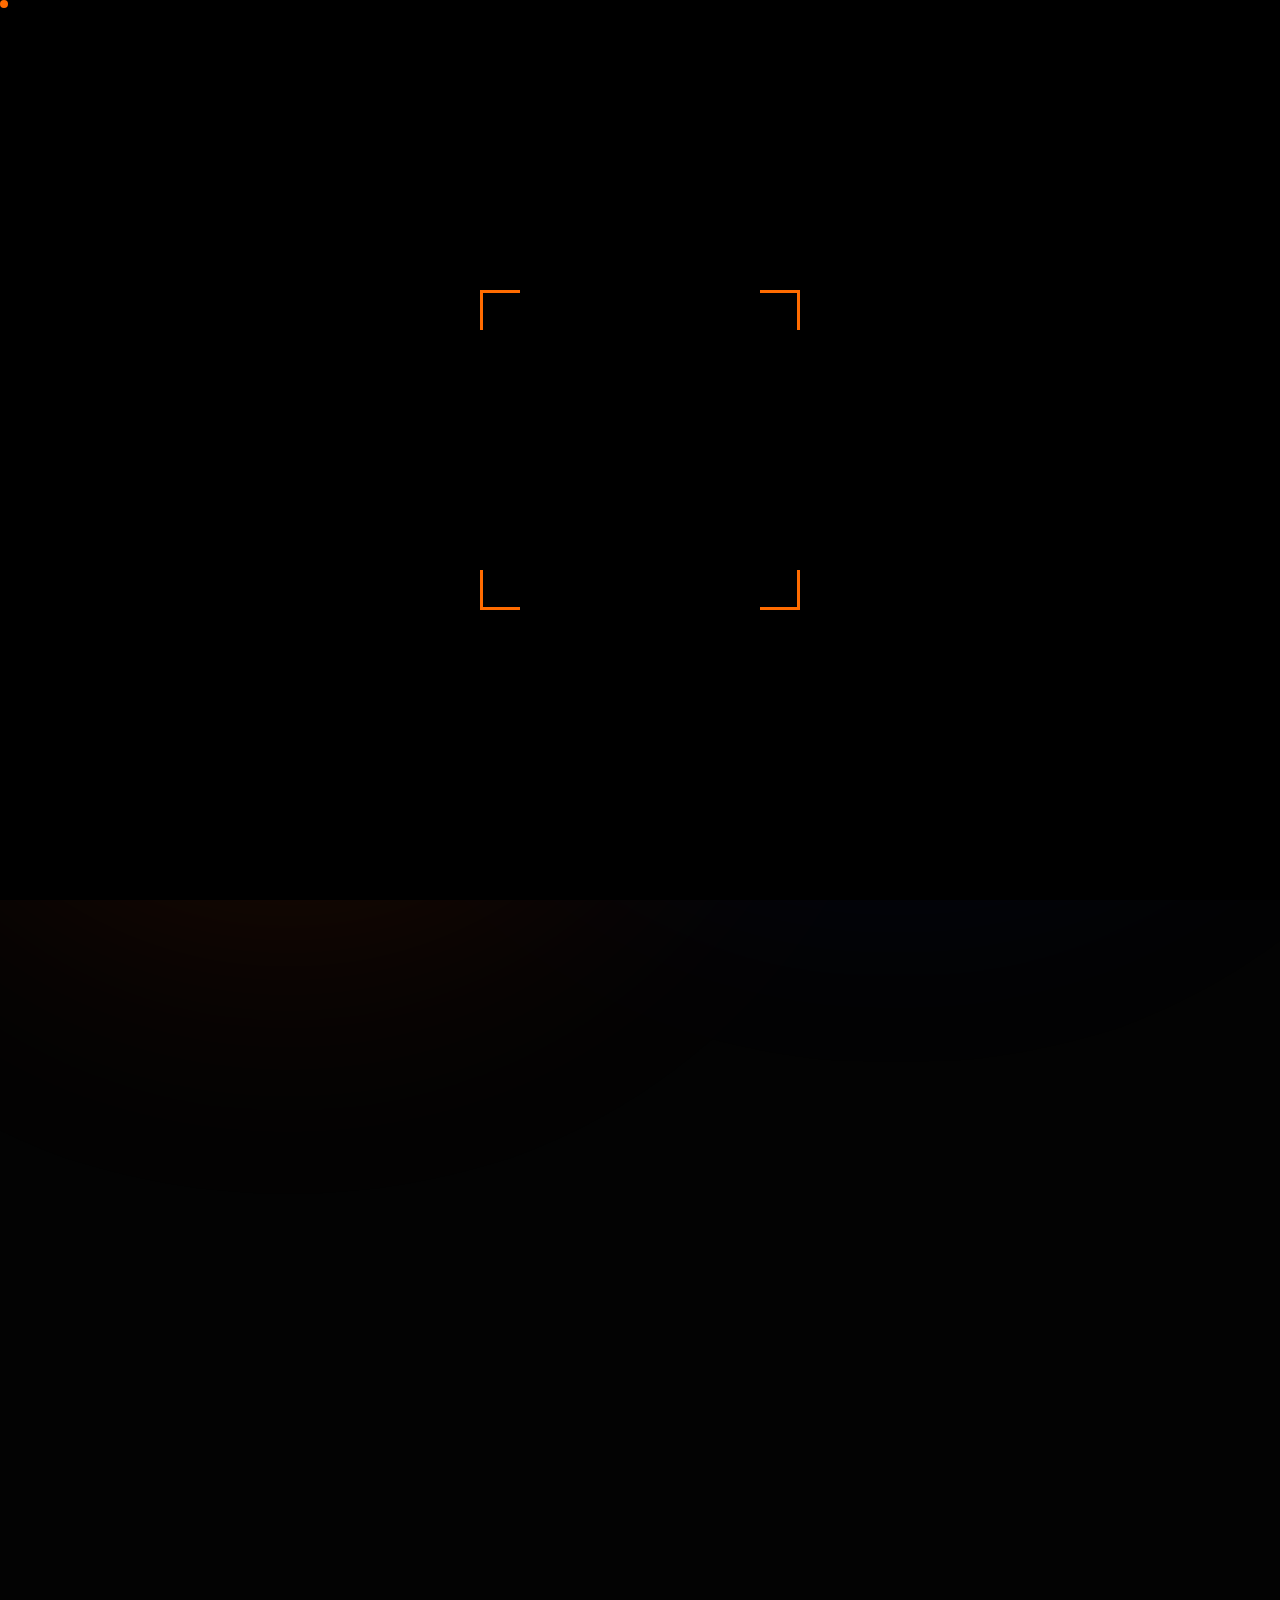
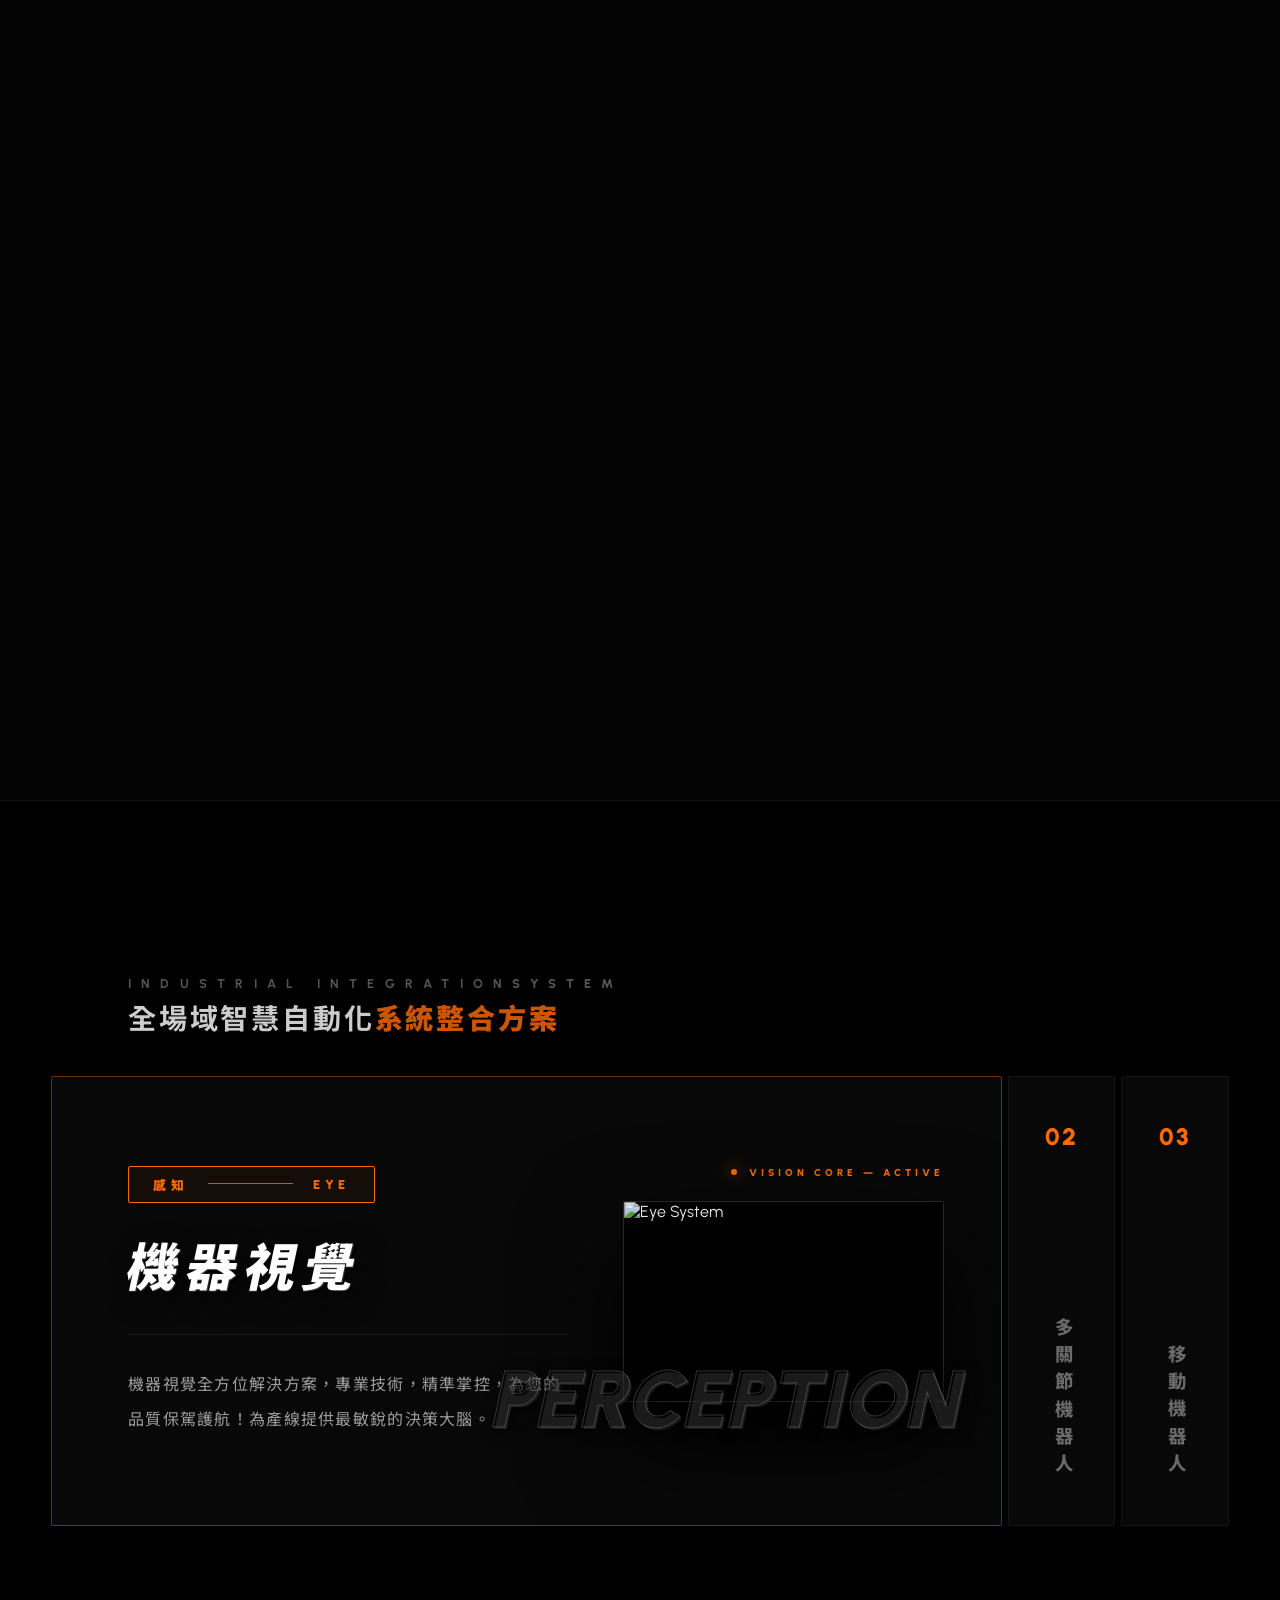
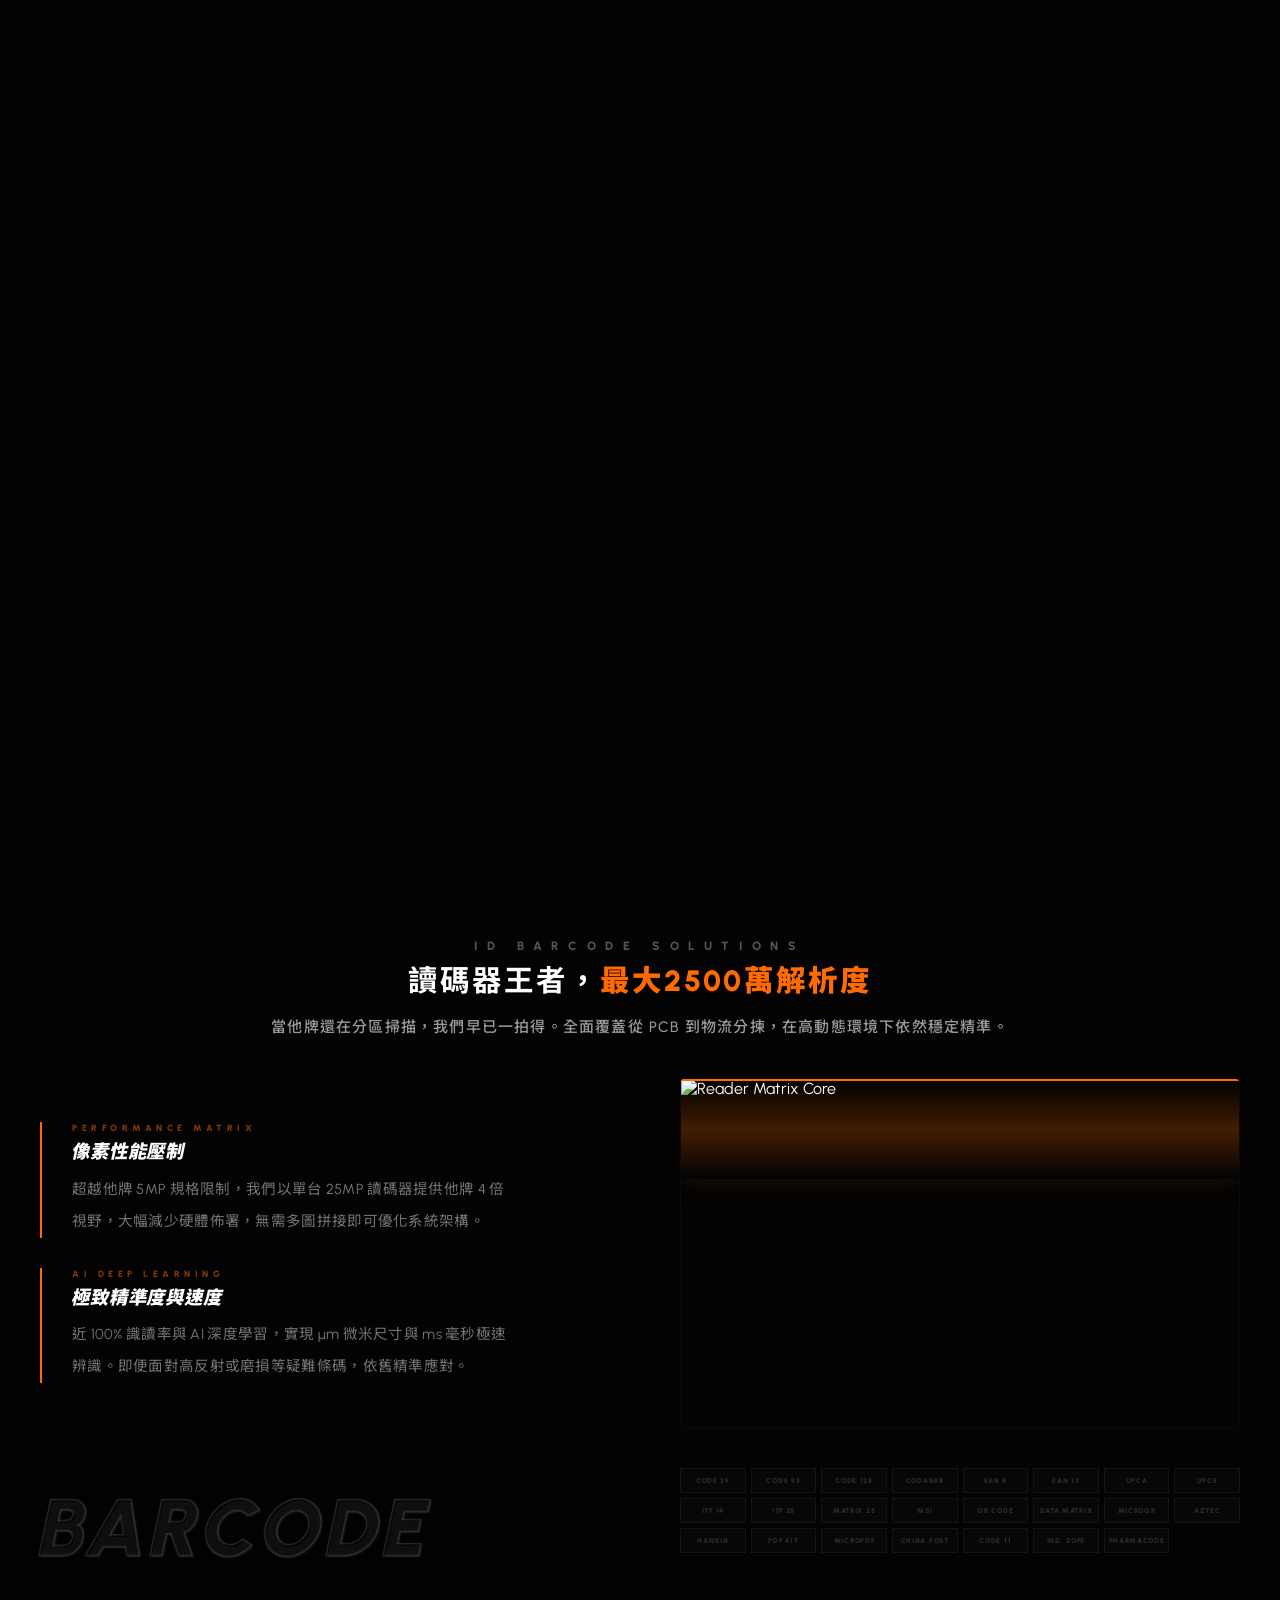
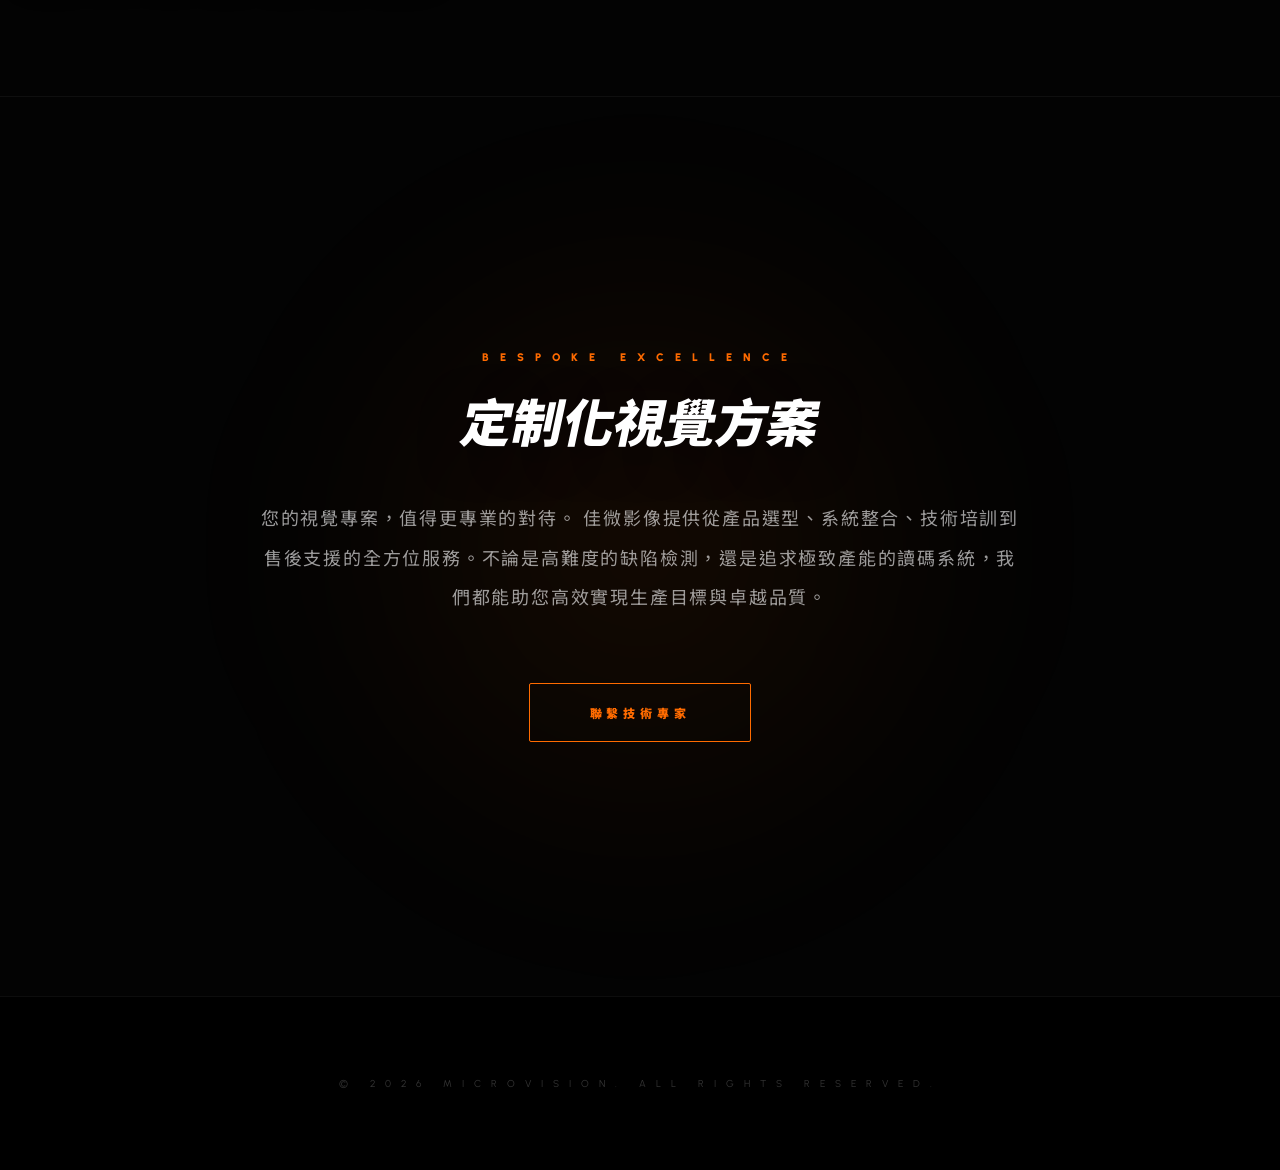
==== commit ba4aeb20: "Rename microvision-overview_index-修 - 無註解-min.html to index.html" ====
--- a/index.html
+++ b/index.html
@@ -1 +1 @@
-<!DOCTYPE html><html lang="zh-TW"><head><meta charset="UTF-8"><meta name="viewport" content="width=device-width, initial-scale=1.0"><title>佳微影像 | 海康機器人台灣總代理</title><link rel="preconnect" href="https://fonts.googleapis.com"><link rel="preconnect" href="https://fonts.gstatic.com" crossorigin><link href="https://fonts.googleapis.com/css2?family=Urbanist:ital,wght@0,100..900;1,100..900&family=Noto+Sans+TC:wght@100..900&display=swap" rel="stylesheet"><script src="https://unpkg.com/gsap@3.12.5/dist/gsap.min.js"></script><script src="https://unpkg.com/gsap@3.12.5/dist/ScrollTrigger.min.js"></script><script src="https://unpkg.com/@studio-freight/lenis@1.0.42/dist/lenis.min.js"></script><link rel="stylesheet" href="microvision-overview_style.min.css"></head><body><div id="cursor"></div><div id="cursor-follower"></div><div class="global-scene"><div class="top-right-glow"></div><div class="bottom-left-glow"></div><div class="tech-grid-lines"></div></div><div id="loader"><div class="laser-line"></div><div class="loader-center"><div class="corner top-left"></div><div class="corner top-right"></div><div class="corner bottom-left"></div><div class="corner bottom-right"></div><img src="https://images.benchmarkemail.com/client1481486/image18718151.png" class="loader-logo-img" alt="Logo"><div class="data-stream"><span id="data-coord">X: 000.00 Y: 000.00</span></div></div></div><header id="main-header"><div class="flex items-center"><a href="https://www.microvision.com.tw/" target="_blank" class="logo-container block" style="display: block;"><img src="https://images.benchmarkemail.com/client1481486/image18718151.png" alt="Microvision Logo"></a><div class="agent-tag">台灣唯一總代理</div></div><nav><ul><li><a href="#hero">Company</a></li><li><a href="#capabilities">Integration</a></li><li><a href="#industrial-cameras">Industrial Cameras</a></li><li><a href="#vision-systems">AI Vision</a></li><li><a href="#barcode-readers">Barcode Readers</a></li></ul></nav></header><main><section id="hero"><div class="text-3d-designer op-left"><span>Machine Vision</span></div><div class="text-3d-designer op-right"><span>System Inspection</span></div><div class="hero-opening-slogan"><p class="opening-text" style="min-height: 1.2em;">賦予工業靈魂，定義智慧視覺</p></div><div class="hero-camera-pin"><div class="hero-camera-wrap"><img src="https://github.com/sarah474/microvision/blob/main/f1972607a057.png?raw=true" alt="Vision Camera Core"></div></div><div class="hero-slogan-stage"><p class="slogan-sub">Quality & Performance</p><h2 class="slogan-title">佳微影像提供最源頭、最專業的<br><b>技術支持與在地服務</b></h2></div><div class="hero-text-fixed-container"><div class="designer-narrative-box box-left reveal-text-1"><span class="hft-title">Vision Architecture</span><p class="hft-content">佳微影像提供的不僅是視覺設備，更是從<b>「零」</b>開始的視覺解決方案。以專業技術構築自動化產線的核心感官。</p></div><div class="designer-narrative-box box-right reveal-text-2"><span class="hft-title">Authorized Hub</span><p class="hft-content">海康機器人 <b>HIKROBOT 台灣總代理</b>，以頂尖性能支撐您的自動化藍圖，為台灣工業 4.0 注入穩定方案。</p></div></div><div class="hero-content-scroll"><div class="h-screen"></div><div class="h-[150vh]"></div><div class="h-[150vh]"></div><div class="h-[150vh]"></div><div class="h-[250vh]"></div></div></section><section id="capabilities" class="pillar-arch-wrapper"><div class="pillar-pinned-section"><div id="pillar-header-group" class="pillar-header"><h2><b>Industrial Integration</b>System</h2><h3>全場域智慧自動化<b>系統整合方案</b></h3></div><div class="pillar-scrolling-container"><div class="pillar-card active" data-id="eye"><div class="pillar-bg" style="background-image: url('https://github.com/sarah474/microvision/blob/main/%E7%9C%BC.PNG?raw=true');"></div><div class="side-label-box"><span class="side-num">01</span><span class="side-title">機器視覺</span></div><div class="pillar-expanded-layout"><div class="pillar-info"><div class="concept-pill-label-v3">感知<span class="concept-line-long"></span>EYE</div><h3 class="pillar-main-title-unified">機器視覺</h3><p class="pillar-description-text">機器視覺全方位解決方案，專業技術，精準掌控，為您的品質保駕護航！為產線提供最敏銳的決策大腦。</p></div><div class="pillar-visual-area"><div class="system-status-right-aligned"><span class="status-dot-active"></span>VISION CORE — ACTIVE</div><div class="pillar-img-frame-v3"><img src="https://github.com/sarah474/microvision/blob/main/%E7%9C%BC.PNG?raw=true" alt="Eye System"></div><div class="pillar-decorative-3d-unified">Perception</div></div></div></div><div class="pillar-card" data-id="hand"><div class="pillar-bg" style="background-image: url('https://github.com/sarah474/microvision/blob/main/%E6%89%8B.PNG?raw=true');"></div><div class="side-label-box"><span class="side-num">02</span><span class="side-title">多關節機器人</span></div><div class="pillar-expanded-layout"><div class="pillar-info"><div class="concept-pill-label-v3">執行<span class="concept-line-long"></span>HAND</div><h3 class="pillar-main-title-unified">多關節機器人</h3><p class="pillar-description-text">多關節機器人，極速響應，靈活協作，成就全自動化生產的高速產能！實現眼手合一的精準執行力。</p></div><div class="pillar-visual-area"><div class="system-status-right-aligned"><span class="status-dot-active"></span>ROBOTIC NODE — SYNCED</div><div class="pillar-img-frame-v3"><img src="https://github.com/sarah474/microvision/blob/main/%E6%89%8B.PNG?raw=true" alt="Hand Robotic"></div><div class="pillar-decorative-3d-unified">Action</div></div></div></div><div class="pillar-card" data-id="foot"><div class="pillar-bg" style="background-image: url('https://github.com/sarah474/microvision/blob/main/%E8%85%B3.PNG?raw=true');"></div><div class="side-label-box"><span class="side-num">03</span><span class="side-title">移動機器人</span></div><div class="pillar-expanded-layout"><div class="pillar-info"><div class="concept-pill-label-v3">流動<span class="concept-line-long"></span>FOOT</div><h3 class="pillar-main-title-unified">移動機器人</h3><p class="pillar-description-text">智慧物流 AMR 搬運機器人，高效靈活，自動避障，工廠轉型的物流動脈！連結工廠所有智慧節點。</p></div><div class="pillar-visual-area"><div class="system-status-right-aligned"><span class="status-dot-active"></span>FLEET FLOW — ONLINE</div><div class="pillar-img-frame-v3"><img src="https://github.com/sarah474/microvision/blob/main/%E8%85%B3.PNG?raw=true" alt="AMR Platform"></div><div class="pillar-decorative-3d-unified">Logistics</div></div></div></div></div><div class="pillar-closing-stage"><h2 class="closing-title">從視覺核心出發，<br>主宰<b>產線的每一處神經</b></h2></div></div></section><section id="industrial-cameras"><div class="camera-sticky-wrap"><div class="camera-hero-bg-text">DATA_MATRIX</div><div class="cam-header-block"><h2 class="cam-tag-sync">Industrial Camera</h2><h3 class="cam-title-sync">上千種規格<b>工業相機</b></h3><p class="cam-plain-narrative">他牌沒有的，佳微通通有！拒絕因規格而妥協，提供完整的相機矩陣，滿足對精準度的極致渴望。</p></div><div class="camera-balance-matrix"><div class="spec-item-v14 s-left-side" style="--dir: -80px;"><div class="spec-text-content"><span class="counter-label-top">Ultra-Resolution Matrix</span><div class="kinetic-val-wrap"><span id="c-res-target" class="counter-num">0</span><span class="counter-unit-v14">MP</span></div><span class="spec-main-title-v14">規格大滿貫</span><p class="spec-desc-v14">解析度橫跨 30 萬至 6 億像素，不論多冷門的場景都能精準匹配。</p></div><div class="spec-footer-block"><div class="tech-row-strip"><span class="tech-pill-v14">面陣相機</span><span class="tech-pill-v14">線陣相機</span><span class="tech-pill-v14">立體相機</span><span class="tech-pill-v14">板級相機</span><span class="tech-pill-v14">紅外相機</span><span class="tech-pill-v14">顯微相機</span></div><div class="visual-bar-wrap left-bar"><div class="visual-pulse-left"></div></div></div></div><div class="cam-center-showcase-v14"><div class="precision-viewport-v14"><img src="https://github.com/sarah474/microvision/blob/main/%E5%B7%A5%E6%A5%AD%E7%9B%B8%E6%A9%9F%E5%85%A8.jpg?raw=true" alt="Industrial Lineup"></div><div id="cam-hollow-label-v14" class="cam-hollow-label-v14">Resolution</div></div><div class="spec-item-v14 s-right-side" style="--dir: 80px;"><div class="spec-text-content"><span class="counter-label-top">Broadband Pipeline</span><div class="kinetic-val-wrap"><span id="c-speed-target" class="counter-num">0</span><span class="counter-unit-v14">Gbps</span></div><span class="spec-main-title-v14">極速傳輸技術</span><p class="spec-desc-v14">除了主流協議，XoFLink 光纖傳輸頻寬高達 50Gbps，解決遠距傳輸干擾痛點。</p></div><div class="spec-footer-block"><div class="tech-row-strip"><span class="tech-pill-v14">GigE</span><span class="tech-pill-v14">10GigE</span><span class="tech-pill-v14">USB 3.0</span><span class="tech-pill-v14">CoaXPress</span><span class="tech-pill-v14">CAMERA LINK</span><span class="tech-pill-v14">XoFLink</span></div><div class="visual-bar-wrap right-bar"><div class="visual-pulse-right"></div></div></div></div></div></div></section><section id="vision-systems"><div class="vs-sticky-container"><div class="vs-rings-layer"><div class="vs-rings-container"><div class="vs-ring vs-ring-1"></div><div class="vs-ring vs-ring-2"></div><div class="vs-ring vs-ring-3"></div><div class="vs-ring vs-ring-4"></div></div></div><div class="vs-content-layer"><div id="vs-hollow-title" class="vs-bg-hollow-text">INTELLIGENCE</div><div class="vs-act vs-intro-act"><h2 class="vs-header-label">Deep Learning Algorithm</h2><h2 class="vs-main-title-vm">AI賦能，<b>將複雜化為極簡</b></h2><p class="vs-narrative-paragraph">還再忍受他牌功能單一、擴充性差的僵局嗎？佳微影像提供「智能相機」與「VisionMaster軟體」的雙軌解決方案，達成他牌無法實現的複雜功能。</p><div class="vs-stats-grid"><div class="vs-stat-boutique"><span class="vs-stat-num-tag">01 /</span><span class="vs-stat-val-v2">GN 智能相機</span><span class="vs-stat-lbl-v2">SMART CAMERA</span></div><div class="vs-stat-boutique"><span class="vs-stat-num-tag">02 /</span><span class="vs-stat-val-v2">VM 影像辨識軟體</span><span class="vs-stat-lbl-v2">VisionMaster SYSTEM</span></div></div></div><div class="vs-act vs-hardware-act"><div class="vs-hw-text-side"><span class="vs-hw-label">01. Hardware Layer</span><h3 class="vs-hw-title">智能相機</h3><span class="vs-hw-sub">一體化專家 ｜ 毫秒級極速響應</span><p class="vs-hw-body">單機整合圖像採集、處理與通訊，毫秒級完成定位、讀碼、計數與缺陷檢測。</p></div><div class="vs-hw-marquee-wrapper"><div class="vs-hw-marquee-side"><div class="vs-marquee-track"><div class="vs-marquee-card"><div class="vs-marquee-img-wrap"><img src="https://github.com/sarah474/microvision/blob/main/1%E5%8C%85%E8%A3%9D%E8%A1%8C%E6%A5%AD%20OCR.png?raw=true"></div><div class="vs-marquee-info"><span class="vs-marquee-tag">包裝行業</span><h4 class="vs-marquee-name">OCR</h4></div></div><div class="vs-marquee-card"><div class="vs-marquee-img-wrap"><img src="https://github.com/sarah474/microvision/blob/main/5%E5%8D%B0%E5%88%B7%E8%A1%8C%E6%A5%AD%20%E6%9C%89%E7%84%A1%E6%AA%A2%E6%B8%AC.png?raw=true"></div><div class="vs-marquee-info"><span class="vs-marquee-tag">印刷行業</span><h4 class="vs-marquee-name">有無檢測</h4></div></div><div class="vs-marquee-card"><div class="vs-marquee-img-wrap"><img src="https://github.com/sarah474/microvision/blob/main/7%E8%A3%BD%E9%80%A0%E8%A1%8C%E6%A5%AD%20%E5%B0%BA%E5%AF%B8%E9%87%8F%E6%B8%AC.png?raw=true"></div><div class="vs-marquee-info"><span class="vs-marquee-tag">製造行業</span><h4 class="vs-marquee-name">尺寸量測</h4></div></div><div class="vs-marquee-card"><div class="vs-marquee-img-wrap"><img src="https://github.com/sarah474/microvision/blob/main/4%E9%A3%9F%E5%93%81%E8%A1%8C%E6%A5%AD%20%E9%A1%8F%E8%89%B2%E9%87%8F%E6%B8%AC-1.png?raw=true"></div><div class="vs-marquee-info"><span class="vs-marquee-tag">食品行業</span><h4 class="vs-marquee-name">顏色量測</h4></div></div><div class="vs-marquee-card"><div class="vs-marquee-img-wrap"><img src="https://github.com/sarah474/microvision/blob/main/9%E9%86%AB%E7%99%82%E8%A1%8C%E6%A5%AD%20%E8%A9%A6%E7%AE%A1%E6%AA%A2%E6%B8%AC.png?raw=true"></div><div class="vs-marquee-info"><span class="vs-marquee-tag">醫療行業</span><h4 class="vs-marquee-name">試管檢測</h4></div></div><div class="vs-marquee-card"><div class="vs-marquee-img-wrap"><img src="https://github.com/sarah474/microvision/blob/main/8%E7%89%A9%E6%B5%81%E8%A1%8C%E6%A5%AD%20%E6%A2%9D%E7%A2%BC%E8%AD%98%E5%88%A5.png?raw=true"></div><div class="vs-marquee-info"><span class="vs-marquee-tag">物流行業</span><h4 class="vs-marquee-name">條碼識別</h4></div></div><div class="vs-marquee-card"><div class="vs-marquee-img-wrap"><img src="https://github.com/sarah474/microvision/blob/main/10%E5%8D%8A%E5%B0%8E%E9%AB%94%E8%A1%8C%E6%A5%AD%20SEMI%E8%AD%98%E5%88%A5.png?raw=true"></div><div class="vs-marquee-info"><span class="vs-marquee-tag">半導體行業</span><h4 class="vs-marquee-name">SEMI識別</h4></div></div><div class="vs-marquee-card"><div class="vs-marquee-img-wrap"><img src="https://github.com/sarah474/microvision/blob/main/2.3C%E8%A1%8C%E6%A5%AD%20%E5%88%86%E9%A1%9E%E8%A8%88%E6%95%B8.png?raw=true"></div><div class="vs-marquee-info"><span class="vs-marquee-tag">3C行業</span><h4 class="vs-marquee-name">分類計數</h4></div></div><div class="vs-marquee-card"><div class="vs-marquee-img-wrap"><img src="https://github.com/sarah474/microvision/blob/main/3%E6%B1%BD%E8%BB%8A%E8%A1%8C%E6%A5%AD%20%E7%BC%BA%E9%99%B7%E6%AA%A2%E6%B8%AC.png?raw=true"></div><div class="vs-marquee-info"><span class="vs-marquee-tag">汽車行業</span><h4 class="vs-marquee-name">缺陷檢測</h4></div></div><div class="vs-marquee-card"><div class="vs-marquee-img-wrap"><img src="https://github.com/sarah474/microvision/blob/main/6%E6%A9%9F%E6%A2%B0%E8%A1%8C%E6%A5%AD%20%E6%89%8B%E8%87%82%E5%BC%95%E5%B0%8E%E6%8A%93%E5%8F%96%20.png?raw=true"></div><div class="vs-marquee-info"><span class="vs-marquee-tag">機械行業</span><h4 class="vs-marquee-name">手臂引導抓取</h4></div></div></div></div></div></div><div class="vs-act vs-software-act"><div class="vs-grid-act"><div class="vs-sw-text-side"><span class="vs-hw-label" style="color:var(--brand-orange)">02. Software Layer</span><h3 class="vs-hw-title-white">VisionMaster</h3><span class="vs-hw-sub" style="color:var(--brand-orange)">智慧核心 ｜ 全演算法平台</span><p class="vs-hw-body" style="color: rgba(255,255,255,0.7);">圖形化「無程式碼」開發，讓開發者只需拖拽模塊即可建立完整視覺系統。</p></div><div class="vs-sw-visual-wrapper"><div class="vs-sw-visual-side"><img src="https://github.com/sarah474/microvision/blob/main/image16907310.webp?raw=true" alt="Software Insight"></div></div></div></div></div></div></section><section id="barcode-readers"><div class="br-master-wrap" id="br-sticky-theater"><div class="br-inner-stage"><div class="br-head-block"><h2 class="br-tag-sync">ID Barcode Solutions</h2><h3 class="br-title-sync">讀碼器王者，<b>最大2500萬解析度</b></h3><p class="br-narrative-sync">當他牌還在分區掃描，我們早已一拍得。全面覆蓋從 PCB 到物流分揀，在高動態環境下依然穩定精準。</p></div><div class="br-main-content"><div class="br-info-col"><div class="br-data-block reveal-item-br"><span class="br-data-label">Performance Matrix</span><h4 class="br-data-title">像素性能壓制</h4><p class="br-data-desc">超越他牌 5MP 規格限制，我們以單台 25MP 讀碼器提供他牌 4 倍視野，大幅減少硬體佈署，無需多圖拼接即可優化系統架構。</p></div><div class="br-data-block reveal-item-br"><span class="br-data-label">AI Deep Learning</span><h4 class="br-data-title">極致精準度與速度</h4><p class="br-data-desc">近 100% 識讀率與 AI 深度學習，實現 µm 微米尺寸與 ms 毫秒極速辨識。即便面對高反射或磨損等疑難條碼，依舊精準應對。</p></div></div><div class="br-hollow-accent reveal-item-br">BARCODE</div><div class="br-visual-theatre"><div class="br-image-box"><div class="br-laser-scanner"></div><div class="img-reader-main"><img src="https://github.com/sarah474/microvision/blob/main/1-CODE-15.jpg?raw=true" alt="Reader Matrix Core"></div></div><div class="br-code-grid reveal-item-br"><div class="code-pill-v11">Code 39</div><div class="code-pill-v11">Code 93</div><div class="code-pill-v11">Code 128</div><div class="code-pill-v11">CodaBar</div><div class="code-pill-v11">EAN 8</div><div class="code-pill-v11">EAN 13</div><div class="code-pill-v11">UPCA</div><div class="code-pill-v11">UPCE</div><div class="code-pill-v11">ITF 14</div><div class="code-pill-v11">ITF 25</div><div class="code-pill-v11">Matrix 25</div><div class="code-pill-v11">MSI</div><div class="code-pill-v11">QR Code</div><div class="code-pill-v11">Data Matrix</div><div class="code-pill-v11">MicroQR</div><div class="code-pill-v11">AZTEC</div><div class="code-pill-v11">HanXin</div><div class="code-pill-v11">PDF 417</div><div class="code-pill-v11">MicroPDF</div><div class="code-pill-v11">China Post</div><div class="code-pill-v11">Code 11</div><div class="code-pill-v11">Ind. 2of5</div><div class="code-pill-v11">Pharmacode</div></div></div></div></div></div></section><section id="custom-solutions"><div class="cs-halo-effect"></div><div class="cs-container"><span class="cs-tag">Bespoke Excellence</span><h2 class="cs-title">定制化視覺方案</h2><p class="cs-desc">您的視覺專案，值得更專業的對待。 佳微影像提供從產品選型、系統整合、技術培訓到售後支援的全方位服務。不論是高難度的缺陷檢測，還是追求極致產能的讀碼系統，我們都能助您高效實現生產目標與卓越品質。</p><div class="cs-cta-wrap"><a href="https://www.microvision.com.tw/contact" target="_blank" class="cs-btn">聯繫技術專家</a></div></div></section><footer class="py-20 text-center border-t border-white/5"><p class="text-[10px] tracking-[1em] text-white/20 uppercase">© 2026 MICROVISION. All Rights Reserved.</p></footer></main><script src="microvision-overview_script.min.js"></script></body></html>
+<!DOCTYPE html><html lang="zh-TW"><head><meta charset="UTF-8"><meta name="viewport" content="width=device-width, initial-scale=1.0"><title>佳微影像 | 海康機器人台灣總代理</title><link rel="preconnect" href="https://fonts.googleapis.com" crossorigin><link rel="preconnect" href="https://fonts.gstatic.com" crossorigin><link rel="preload" as="style" href="https://fonts.googleapis.com/css2?family=Urbanist:ital,wght@0,100..900;1,100..900&family=Noto+Sans+TC:wght@100..900&display=swap"><link rel="stylesheet" href="https://fonts.googleapis.com/css2?family=Urbanist:ital,wght@0,100..900;1,100..900&family=Noto+Sans+TC:wght@100..900&display=swap"><link rel="stylesheet" href="microvision-overview_style-修 - 無註解-min.css"><script src="https://unpkg.com/gsap@3.12.5/dist/gsap.min.js"></script><script src="https://unpkg.com/gsap@3.12.5/dist/ScrollTrigger.min.js"></script><script src="https://unpkg.com/@studio-freight/lenis@1.0.42/dist/lenis.min.js"></script><link rel="preload" as="image" href="https://github.com/sarah474/microvision/blob/main/f1972607a057.png?raw=true"><link rel="preload" as="image" href="https://images.benchmarkemail.com/client1481486/image18718151.png"></head><body><div id="cursor"></div><div id="cursor-follower"></div><div class="global-scene"><div class="top-right-glow"></div><div class="bottom-left-glow"></div><div class="tech-grid-lines"></div></div><div id="loader"><div class="laser-line"></div><div class="loader-center"><div class="corner top-left"></div><div class="corner top-right"></div><div class="corner bottom-left"></div><div class="corner bottom-right"></div><img src="https://images.benchmarkemail.com/client1481486/image18718151.png" class="loader-logo-img" alt="Logo"><div class="data-stream"><span id="data-coord">X: 000.00 Y: 000.00</span></div></div></div><header id="main-header"><div class="flex-align-center"><a href="https://www.microvision.com.tw/" target="_blank" class="logo-container"><img src="https://images.benchmarkemail.com/client1481486/image18718151.png" alt="Microvision Logo"></a><div class="agent-tag">台灣唯一總代理</div></div><nav><ul><li><a href="#hero">Company</a></li><li><a href="#capabilities">Integration</a></li><li><a href="#industrial-cameras">Industrial Cameras</a></li><li><a href="#vision-systems">AI Vision</a></li><li><a href="#barcode-readers">Barcode Readers</a></li></ul></nav></header><main><section id="hero"><div class="text-3d-designer op-left"><span>Machine Vision</span></div><div class="text-3d-designer op-right"><span>System Inspection</span></div><div class="hero-opening-slogan"><p class="opening-text">賦予工業靈魂，定義智慧視覺</p></div><div class="hero-camera-pin"><div class="hero-camera-wrap"><img src="https://github.com/sarah474/microvision/blob/main/f1972607a057.png?raw=true" alt="Vision Camera Core"></div></div><div class="hero-slogan-stage"><p class="slogan-sub">Quality & Performance</p><h2 class="slogan-title">佳微影像提供最源頭、最專業的<br><b>技術支持與在地服務</b></h2></div><div class="hero-text-fixed-container"><div class="designer-narrative-box box-left reveal-text-1"><span class="hft-title">Vision Architecture</span><p class="hft-content">佳微影像提供的不僅是視覺設備，更是從<b>「零」</b>開始的視覺解決方案。以專業技術構築自動化產線的核心感官。</p></div><div class="designer-narrative-box box-right reveal-text-2"><span class="hft-title">Authorized Hub</span><p class="hft-content">海康機器人 <b>HIKROBOT 台灣總代理</b>，以頂尖性能支撐您的自動化藍圖，為台灣工業 4.0 注入穩定方案。</p></div></div><div class="hero-content-scroll"><div class="spacer-100vh"></div><div class="spacer-150vh"></div><div class="spacer-150vh"></div><div class="spacer-150vh"></div><div class="spacer-250vh"></div></div></section><section id="capabilities" class="pillar-arch-wrapper"><div class="pillar-pinned-section"><div id="pillar-header-group" class="pillar-header"><h2><b>Industrial Integration</b>System</h2><h3>全場域智慧自動化<b>系統整合方案</b></h3></div><div class="pillar-scrolling-container"><div class="pillar-card active" data-id="eye"><div class="pillar-bg" style="background-image: url('https://github.com/sarah474/microvision/blob/main/%E7%9C%BC.PNG?raw=true');"></div><div class="side-label-box"><span class="side-num">01</span><span class="side-title">機器視覺</span></div><div class="pillar-expanded-layout"><div class="pillar-info"><div class="concept-pill-label-v3">感知<span class="concept-line-long"></span>EYE</div><h3 class="pillar-main-title-unified">機器視覺</h3><p class="pillar-description-text">機器視覺全方位解決方案，專業技術，精準掌控，為您的品質保駕護航！為產線提供最敏銳的決策大腦。</p></div><div class="pillar-visual-area"><div class="system-status-right-aligned"><span class="status-dot-active"></span>VISION CORE — ACTIVE</div><div class="pillar-img-frame-v3"><img src="https://github.com/sarah474/microvision/blob/main/%E7%9C%BC.PNG?raw=true" alt="Eye System"></div><div class="pillar-decorative-3d-unified">Perception</div></div></div></div><div class="pillar-card" data-id="hand"><div class="pillar-bg" style="background-image: url('https://github.com/sarah474/microvision/blob/main/%E6%89%8B.PNG?raw=true');"></div><div class="side-label-box"><span class="side-num">02</span><span class="side-title">多關節機器人</span></div><div class="pillar-expanded-layout"><div class="pillar-info"><div class="concept-pill-label-v3">執行<span class="concept-line-long"></span>HAND</div><h3 class="pillar-main-title-unified">多關節機器人</h3><p class="pillar-description-text">多關節機器人，極速響應，靈活協作，成就全自動化生產的高速產能！實現眼手合一的精準執行力。</p></div><div class="pillar-visual-area"><div class="system-status-right-aligned"><span class="status-dot-active"></span>ROBOTIC NODE — SYNCED</div><div class="pillar-img-frame-v3"><img src="https://github.com/sarah474/microvision/blob/main/%E6%89%8B.PNG?raw=true" alt="Hand Robotic"></div><div class="pillar-decorative-3d-unified">Action</div></div></div></div><div class="pillar-card" data-id="foot"><div class="pillar-bg" style="background-image: url('https://github.com/sarah474/microvision/blob/main/%E8%85%B3.PNG?raw=true');"></div><div class="side-label-box"><span class="side-num">03</span><span class="side-title">移動機器人</span></div><div class="pillar-expanded-layout"><div class="pillar-info"><div class="concept-pill-label-v3">流動<span class="concept-line-long"></span>FOOT</div><h3 class="pillar-main-title-unified">移動機器人</h3><p class="pillar-description-text">智慧物流 AMR 搬運機器人，高效靈活，自動避障，工廠轉型的物流動脈！連結工廠所有智慧節點。</p></div><div class="pillar-visual-area"><div class="system-status-right-aligned"><span class="status-dot-active"></span>FLEET FLOW — ONLINE</div><div class="pillar-img-frame-v3"><img src="https://github.com/sarah474/microvision/blob/main/%E8%85%B3.PNG?raw=true" alt="AMR Platform"></div><div class="pillar-decorative-3d-unified">Logistics</div></div></div></div></div><div class="pillar-closing-stage"><h2 class="closing-title">從視覺核心出發，<br>主宰<b>產線的每一處神經</b></h2></div></div></section><section id="industrial-cameras"><div class="camera-sticky-wrap"><div class="camera-hero-bg-text">DATA_MATRIX</div><div class="cam-header-block"><h2 class="cam-tag-sync">Industrial Camera</h2><h3 class="cam-title-sync">上千種規格<b>工業相機</b></h3><p class="cam-plain-narrative">他牌沒有的，佳微通通有！拒絕因規格而妥協，提供完整的相機矩陣，滿足對精準度的極致渴望。</p></div><div class="camera-balance-matrix"><div class="spec-item-v14 s-left-side" style="--dir: -80px;"><div class="spec-text-content"><span class="counter-label-top">Ultra-Resolution Matrix</span><div class="kinetic-val-wrap"><span id="c-res-target" class="counter-num">0</span><span class="counter-unit-v14">MP</span></div><span class="spec-main-title-v14">規格大滿貫</span><p class="spec-desc-v14">解析度橫跨 30 萬至 6 億像素，不論多冷門的場景都能精準匹配。</p></div><div class="spec-footer-block"><div class="tech-row-strip"><span class="tech-pill-v14">面陣相機</span><span class="tech-pill-v14">線陣相機</span><span class="tech-pill-v14">立體相機</span><span class="tech-pill-v14">板級相機</span><span class="tech-pill-v14">紅外相機</span><span class="tech-pill-v14">顯微相機</span></div><div class="visual-bar-wrap left-bar"><div class="visual-pulse-left"></div></div></div></div><div class="cam-center-showcase-v14"><div class="precision-viewport-v14"><img src="https://github.com/sarah474/microvision/blob/main/%E5%B7%A5%E6%A5%AD%E7%9B%B8%E6%A9%9F%E5%85%A8.jpg?raw=true" alt="Industrial Lineup"></div><div id="cam-hollow-label-v14" class="cam-hollow-label-v14">Resolution</div></div><div class="spec-item-v14 s-right-side" style="--dir: 80px;"><div class="spec-text-content"><span class="counter-label-top">Broadband Pipeline</span><div class="kinetic-val-wrap"><span id="c-speed-target" class="counter-num">0</span><span class="counter-unit-v14">Gbps</span></div><span class="spec-main-title-v14">極速傳輸技術</span><p class="spec-desc-v14">除了主流協議，XoFLink 光纖傳輸頻寬高達 50Gbps，解決遠距傳輸干擾痛點。</p></div><div class="spec-footer-block"><div class="tech-row-strip"><span class="tech-pill-v14">GigE</span><span class="tech-pill-v14">10GigE</span><span class="tech-pill-v14">USB 3.0</span><span class="tech-pill-v14">CoaXPress</span><span class="tech-pill-v14">CAMERA LINK</span><span class="tech-pill-v14">XoFLink</span></div><div class="visual-bar-wrap right-bar"><div class="visual-pulse-right"></div></div></div></div></div></div></section><section id="vision-systems"><div class="vs-sticky-container"><div class="vs-rings-layer"><div class="vs-rings-container"><div class="vs-ring vs-ring-1"></div><div class="vs-ring vs-ring-2"></div><div class="vs-ring vs-ring-3"></div><div class="vs-ring vs-ring-4"></div></div></div><div class="vs-content-layer"><div id="vs-hollow-title" class="vs-bg-hollow-text">INTELLIGENCE</div><div class="vs-act vs-intro-act"><h2 class="vs-header-label">Deep Learning Algorithm</h2><h2 class="vs-main-title-vm">AI賦能，<b>將複雜化為極簡</b></h2><p class="vs-narrative-paragraph">還再忍受他牌功能單一、擴充性差的僵局嗎？佳微影像提供「智能相機」與「VisionMaster軟體」的雙軌解決方案，達成他牌無法實現的複雜功能。</p><div class="vs-stats-grid"><div class="vs-stat-boutique"><span class="vs-stat-num-tag">01 /</span><span class="vs-stat-val-v2">GN 智能相機</span><span class="vs-stat-lbl-v2">SMART CAMERA</span></div><div class="vs-stat-boutique"><span class="vs-stat-num-tag">02 /</span><span class="vs-stat-val-v2">VM 影像辨識軟體</span><span class="vs-stat-lbl-v2">VisionMaster SYSTEM</span></div></div></div><div class="vs-act vs-hardware-act"><div class="vs-hw-text-side"><span class="vs-hw-label">01. Hardware Layer</span><h3 class="vs-hw-title">智能相機</h3><span class="vs-hw-sub">一體化專家 ｜ 毫秒級極速響應</span><p class="vs-hw-body">單機整合圖像採集、處理與通訊，毫秒級完成定位、讀碼、計數與缺陷檢測。</p></div><div class="vs-hw-marquee-wrapper"><div class="vs-hw-marquee-side"><div class="vs-marquee-track"><div class="vs-marquee-card"><div class="vs-marquee-img-wrap"><img src="https://github.com/sarah474/microvision/blob/main/1%E5%8C%85%E8%A3%9D%E8%A1%8C%E6%A5%AD%20OCR.png?raw=true"></div><div class="vs-marquee-info"><span class="vs-marquee-tag">包裝行業</span><h4 class="vs-marquee-name">OCR</h4></div></div><div class="vs-marquee-card"><div class="vs-marquee-img-wrap"><img src="https://github.com/sarah474/microvision/blob/main/5%E5%8D%B0%E5%88%B7%E8%A1%8C%E6%A5%AD%20%E6%9C%89%E7%84%A1%E6%AA%A2%E6%B8%AC.png?raw=true"></div><div class="vs-marquee-info"><span class="vs-marquee-tag">印刷行業</span><h4 class="vs-marquee-name">有無檢測</h4></div></div><div class="vs-marquee-card"><div class="vs-marquee-img-wrap"><img src="https://github.com/sarah474/microvision/blob/main/7%E8%A3%BD%E9%80%A0%E8%A1%8C%E6%A5%AD%20%E5%B0%BA%E5%AF%B8%E9%87%8F%E6%B8%AC.png?raw=true"></div><div class="vs-marquee-info"><span class="vs-marquee-tag">製造行業</span><h4 class="vs-marquee-name">尺寸量測</h4></div></div><div class="vs-marquee-card"><div class="vs-marquee-img-wrap"><img src="https://github.com/sarah474/microvision/blob/main/4%E9%A3%9F%E5%93%81%E8%A1%8C%E6%A5%AD%20%E9%A1%8F%E8%89%B2%E9%87%8F%E6%B8%AC-1.png?raw=true"></div><div class="vs-marquee-info"><span class="vs-marquee-tag">食品行業</span><h4 class="vs-marquee-name">顏色量測</h4></div></div><div class="vs-marquee-card"><div class="vs-marquee-img-wrap"><img src="https://github.com/sarah474/microvision/blob/main/9%E9%86%AB%E7%99%82%E8%A1%8C%E6%A5%AD%20%E8%A9%A6%E7%AE%A1%E6%AA%A2%E6%B8%AC.png?raw=true"></div><div class="vs-marquee-info"><span class="vs-marquee-tag">醫療行業</span><h4 class="vs-marquee-name">試管檢測</h4></div></div><div class="vs-marquee-card"><div class="vs-marquee-img-wrap"><img src="https://github.com/sarah474/microvision/blob/main/8%E7%89%A9%E6%B5%81%E8%A1%8C%E6%A5%AD%20%E6%A2%9D%E7%A2%BC%E8%AD%98%E5%88%A5.png?raw=true"></div><div class="vs-marquee-info"><span class="vs-marquee-tag">物流行業</span><h4 class="vs-marquee-name">條碼識別</h4></div></div><div class="vs-marquee-card"><div class="vs-marquee-img-wrap"><img src="https://github.com/sarah474/microvision/blob/main/10%E5%8D%8A%E5%B0%8E%E9%AB%94%E8%A1%8C%E6%A5%AD%20SEMI%E8%AD%98%E5%88%A5.png?raw=true"></div><div class="vs-marquee-info"><span class="vs-marquee-tag">半導體行業</span><h4 class="vs-marquee-name">SEMI識別</h4></div></div><div class="vs-marquee-card"><div class="vs-marquee-img-wrap"><img src="https://github.com/sarah474/microvision/blob/main/2.3C%E8%A1%8C%E6%A5%AD%20%E5%88%86%E9%A1%9E%E8%A8%88%E6%95%B8.png?raw=true"></div><div class="vs-marquee-info"><span class="vs-marquee-tag">3C行業</span><h4 class="vs-marquee-name">分類計數</h4></div></div><div class="vs-marquee-card"><div class="vs-marquee-img-wrap"><img src="https://github.com/sarah474/microvision/blob/main/3%E6%B1%BD%E8%BB%8A%E8%A1%8C%E6%A5%AD%20%E7%BC%BA%E9%99%B7%E6%AA%A2%E6%B8%AC.png?raw=true"></div><div class="vs-marquee-info"><span class="vs-marquee-tag">汽車行業</span><h4 class="vs-marquee-name">缺陷檢測</h4></div></div><div class="vs-marquee-card"><div class="vs-marquee-img-wrap"><img src="https://github.com/sarah474/microvision/blob/main/6%E6%A9%9F%E6%A2%B0%E8%A1%8C%E6%A5%AD%20%E6%89%8B%E8%87%82%E5%BC%95%E5%B0%8E%E6%8A%93%E5%8F%96%20.png?raw=true"></div><div class="vs-marquee-info"><span class="vs-marquee-tag">機械行業</span><h4 class="vs-marquee-name">手臂引導抓取</h4></div></div></div></div></div></div><div class="vs-act vs-software-act"><div class="vs-grid-act"><div class="vs-sw-text-side"><span class="vs-hw-label" style="color:var(--brand-orange)">02. Software Layer</span><h3 class="vs-hw-title-white">VisionMaster</h3><span class="vs-hw-sub" style="color:var(--brand-orange)">智慧核心 ｜ 全演算法平台</span><p class="vs-hw-body" style="color: rgba(255,255,255,0.7);">圖形化「無程式碼」開發，讓開發者只需拖拽模塊即可建立完整視覺系統。</p></div><div class="vs-sw-visual-wrapper"><div class="vs-sw-visual-side"><img src="https://github.com/sarah474/microvision/blob/main/image16907310.webp?raw=true" alt="Software Insight"></div></div></div></div></div></div></section><section id="barcode-readers"><div class="br-master-wrap" id="br-sticky-theater"><div class="br-inner-stage"><div class="br-head-block"><h2 class="br-tag-sync">ID Barcode Solutions</h2><h3 class="br-title-sync">讀碼器王者，<b>最大2500萬解析度</b></h3><p class="br-narrative-sync">當他牌還在分區掃描，我們早已一拍得。全面覆蓋從 PCB 到物流分揀，在高動態環境下依然穩定精準。</p></div><div class="br-main-content"><div class="br-info-col"><div class="br-data-block reveal-item-br"><span class="br-data-label">Performance Matrix</span><h4 class="br-data-title">像素性能壓制</h4><p class="br-data-desc">超越他牌 5MP 規格限制，我們以單台 25MP 讀碼器提供他牌 4 倍視野，大幅減少硬體佈署，無需多圖拼接即可優化系統架構。</p></div><div class="br-data-block reveal-item-br"><span class="br-data-label">AI Deep Learning</span><h4 class="br-data-title">極致精準度與速度</h4><p class="br-data-desc">近 100% 識讀率與 AI 深度學習，實現 µm 微米尺寸與 ms 毫秒極速辨識。即便面對高反射或磨損等疑難條碼，依舊精準應對。</p></div></div><div class="br-image-box reveal-item-br"><div class="br-laser-scanner"></div><div class="img-reader-main"><img src="https://github.com/sarah474/microvision/blob/main/1-CODE-15.jpg?raw=true" alt="Reader Matrix Core"></div></div><div class="br-hollow-accent reveal-item-br">BARCODE</div><div class="br-code-grid reveal-item-br"><div class="code-pill-v11">Code 39</div><div class="code-pill-v11">Code 93</div><div class="code-pill-v11">Code 128</div><div class="code-pill-v11">CodaBar</div><div class="code-pill-v11">EAN 8</div><div class="code-pill-v11">EAN 13</div><div class="code-pill-v11">UPCA</div><div class="code-pill-v11">UPCE</div><div class="code-pill-v11">ITF 14</div><div class="code-pill-v11">ITF 25</div><div class="code-pill-v11">Matrix 25</div><div class="code-pill-v11">MSI</div><div class="code-pill-v11">QR Code</div><div class="code-pill-v11">Data Matrix</div><div class="code-pill-v11">MicroQR</div><div class="code-pill-v11">AZTEC</div><div class="code-pill-v11">HanXin</div><div class="code-pill-v11">PDF 417</div><div class="code-pill-v11">MicroPDF</div><div class="code-pill-v11">China Post</div><div class="code-pill-v11">Code 11</div><div class="code-pill-v11">Ind. 2of5</div><div class="code-pill-v11">Pharmacode</div></div></div></div></div></section><section id="custom-solutions"><div class="cs-halo-effect"></div><div class="cs-container"><span class="cs-tag">Bespoke Excellence</span><h2 class="cs-title">定制化視覺方案</h2><p class="cs-desc">您的視覺專案，值得更專業的對待。 佳微影像提供從產品選型、系統整合、技術培訓到售後支援的全方位服務。不論是高難度的缺陷檢測，還是追求極致產能的讀碼系統，我們都能助您高效實現生產目標與卓越品質。</p><div class="cs-cta-wrap"><a href="https://www.microvision.com.tw/contact" target="_blank" class="cs-btn">聯繫技術專家</a></div></div></section><footer class="site-footer"><p class="footer-text">© 2026 MICROVISION. All Rights Reserved.</p></footer></main><script src="microvision-overview_script-修 - 無註解-min.js"></script></body></html>
--- a/microvision-overview_style-修 - 無註解-min.css
+++ b/microvision-overview_style-修 - 無註解-min.css
@@ -0,0 +1 @@
+:root{--brand-orange:#FF6B00;--brand-black:#030303;--brand-blue:#0066FF;--font-main:'Urbanist','Noto Sans TC',sans-serif;--transition:cubic-bezier(.16,1,.3,1);--expo:cubic-bezier(.19,1,.22,1);--slant:-12deg}*{margin:0;padding:0;box-sizing:border-box;cursor:none!important}body{background-color:var(--brand-black);color:#FFFFFF;font-family:var(--font-main);overflow-x:hidden;-webkit-font-smoothing:antialiased}.flex-align-center{display:flex;align-items:center}.spacer-100vh{height:100vh}.spacer-150vh{height:150vh}.spacer-250vh{height:250vh}.site-footer{padding:5rem 0;text-align:center;border-top:1px solid rgba(255,255,255,.05);background:#000;position:relative;z-index:900}.footer-text{font-size:10px;letter-spacing:1em;color:rgba(255,255,255,.2);text-transform:uppercase}.global-scene{position:fixed;top:0;left:0;width:100%;height:100%;z-index:0;pointer-events:none;background:transparent}.top-right-glow{position:absolute;top:-10%;right:-10%;width:80vw;height:80vw;background:radial-gradient(circle at center,rgba(0,102,255,.22) 0%,rgba(0,50,255,.08) 45%,transparent 75%);filter:blur(100px);z-index:1;mix-blend-mode:screen}.bottom-left-glow{position:absolute;bottom:-15%;left:-15%;width:75vw;height:75vw;background:radial-gradient(circle at center,rgba(255,107,0,.22) 0%,rgba(255,60,0,.08) 45%,transparent 75%);filter:blur(120px);z-index:1;mix-blend-mode:screen}.tech-grid-lines{position:absolute;top:0;left:0;width:100%;height:100%;background-image:linear-gradient(rgba(255,255,255,.03) 1.2px,transparent 1.2px),linear-gradient(90deg,rgba(255,255,255,.03) 1.2px,transparent 1.2px);background-size:80px 80px;z-index:2}#loader{position:fixed;top:0;left:0;width:100%;height:100%;background:#000;z-index:10000;display:flex;flex-direction:column;justify-content:center;align-items:center}.laser-line{position:absolute;width:100%;height:3px;background:var(--brand-orange);box-shadow:0 0 20px 2px var(--brand-orange);top:0;z-index:10001;opacity:0}.loader-center{position:relative;width:320px;height:320px;display:flex;flex-direction:column;justify-content:center;align-items:center}.corner{position:absolute;width:40px;height:40px;border:3px solid var(--brand-orange);transition:all .3s}.top-left{top:0;left:0;border-right:none;border-bottom:none}.top-right{top:0;right:0;border-left:none;border-bottom:none}.bottom-left{bottom:0;left:0;border-right:none;border-top:none}.bottom-right{bottom:0;right:0;border-left:none;border-top:none}.loader-logo-img{width:220px!important;height:auto;opacity:0;filter:drop-shadow(0 0 15px rgba(255,107,0,.4))}.data-stream{position:absolute;bottom:-40px;width:100%;display:flex;justify-content:center;font-family:monospace;font-size:12px;color:var(--brand-orange);letter-spacing:2px;opacity:0}#cursor{position:fixed;top:0;left:0;width:8px;height:8px;background:var(--brand-orange);border-radius:50%;z-index:10001;pointer-events:none}#cursor-follower{position:fixed;top:0;left:0;width:40px;height:40px;border:1px solid rgba(255,107,0,.4);border-radius:50%;z-index:10000;pointer-events:none}header{position:fixed;top:0;width:100%;padding:2rem 5rem;display:flex;justify-content:space-between;align-items:center;z-index:9000;transition:all .6s var(--transition);opacity:0}header.scrolled{padding:1.2rem 5rem;background:rgba(3,3,3,.85);backdrop-filter:blur(20px);border-bottom:1px solid rgba(255,255,255,.05)}.logo-container img{height:58px!important;width:auto!important;display:block}.agent-tag{background:var(--brand-orange);color:#000;font-size:10px;font-weight:900;padding:2px 8px;border-radius:2px;margin-left:15px;letter-spacing:.1em}nav ul{display:flex;gap:4rem;list-style:none}nav a{font-size:11px;font-weight:700;text-transform:uppercase;letter-spacing:.2em;opacity:.4;transition:.3s;color:#FFF;text-decoration:none}nav a:hover{opacity:1;color:var(--brand-orange)}#hero{position:relative;width:100%;height:800vh;background:transparent;z-index:10}.text-3d-designer{position:fixed;width:33vw;z-index:5;opacity:0;pointer-events:none;perspective:2000px}.text-3d-designer span{display:block;font-size:4.8vw;font-weight:950;line-height:1;text-transform:uppercase;transform:skewX(var(--slant));color:#000;-webkit-text-stroke:1.2px #FFF;text-shadow:2px 2px 0 #FFF,4px 4px 0 #888,8px 8px 15px rgba(0,0,0,.8)}.op-left{top:20%;left:-120%}.op-right{bottom:20%;right:-120%;text-align:right}.hero-opening-slogan{position:fixed;top:82%;left:50%;transform:translate(-50%,-50%);z-index:12;text-align:center;opacity:0}.opening-text{font-size:1.6rem;font-weight:500;letter-spacing:.6em;color:#FFF;white-space:nowrap;text-shadow:0 0 25px rgba(255,255,255,.4);text-transform:uppercase}.hero-camera-pin{position:sticky;top:0;left:0;width:100%;height:100vh;display:flex;align-items:center;justify-content:center;pointer-events:none;z-index:15}.hero-camera-wrap{width:650px;opacity:0;transform:scale(.5);filter:blur(20px)}.hero-camera-wrap img{width:100%;height:auto;filter:drop-shadow(0 40px 100px rgba(0,0,0,1))}.hero-slogan-stage{position:fixed;top:0;left:0;width:100%;height:100vh;display:flex;flex-direction:column;align-items:center;justify-content:center;z-index:30;pointer-events:none;opacity:0;text-align:center}.slogan-title{font-size:2.2rem;font-weight:600;letter-spacing:.3em;line-height:1.8;color:#EEE;max-width:1000px}.slogan-title b{color:var(--brand-orange);font-weight:800;border-bottom:1.5px solid var(--brand-orange)}.slogan-sub{font-size:11px;color:#444;margin-top:30px;letter-spacing:1em;text-transform:uppercase;font-weight:900}.hero-text-fixed-container{position:fixed;top:0;left:0;width:100%;height:100vh;pointer-events:none;z-index:50;display:flex;align-items:center;justify-content:center;padding:0 10%}.designer-narrative-box{max-width:300px;opacity:0;pointer-events:auto;position:absolute;background:transparent}.box-left{left:8%;text-align:left;transform:translateY(200px)}.box-right{right:8%;text-align:right;transform:translateY(200px)}.hft-title{font-size:10px;font-weight:900;color:var(--brand-orange);letter-spacing:.6em;margin-bottom:20px;display:block;text-transform:uppercase}.hft-content{font-size:17px;color:#FFFFFF;line-height:2;font-weight:500;text-shadow:0 2px 8px rgba(0,0,0,.8)}.pillar-arch-wrapper{position:relative;width:100%;background:transparent;z-index:100;border-top:1px solid rgba(255,255,255,.05)}.pillar-pinned-section{height:100vh;width:100%;display:flex;flex-direction:column;justify-content:center;overflow:hidden;background:#000;transition:background .8s var(--expo)}.pillar-header{padding:0 10% 40px}.pillar-header h2{font-size:.8rem;font-weight:800;color:#555;text-transform:uppercase;letter-spacing:.8em;margin-bottom:12px}.pillar-header h3{font-size:clamp(1.6rem,2.2vw,2.2rem);font-weight:700;letter-spacing:.1em;line-height:1.2;opacity:.8}.pillar-header h3 b{color:var(--brand-orange);font-weight:900}.pillar-scrolling-container{display:flex;width:92vw;margin:0 auto;height:50vh;gap:6px;position:relative}.pillar-card{flex:1;position:relative;overflow:hidden;background:#080808;border-radius:2px;border:1px solid rgba(255,255,255,.05);transition:flex 1s var(--expo),border-color .15s var(--expo);z-index:2}.pillar-card.active{flex:9;border-color:rgba(255,107,0,.4)}.pillar-card.flash{border-color:#FFF!important;box-shadow:0 0 40px rgba(255,255,255,.3)!important;z-index:10}.pillar-bg{position:absolute;top:0;left:0;width:100%;height:100%;background-size:cover;background-position:center;filter:grayscale(1) brightness(.08);transition:1.5s var(--expo)}.pillar-card.active .pillar-bg{filter:grayscale(.5) brightness(.2);transform:scale(1.05)}.side-label-box{position:absolute;top:0;left:0;width:100%;height:100%;display:flex;flex-direction:column;align-items:center;justify-content:space-between;padding:45px 0;z-index:5;transition:opacity .4s var(--expo);white-space:nowrap}.pillar-card.active .side-label-box{opacity:0;visibility:hidden;pointer-events:none}.side-num{font-family:'Urbanist';font-size:1.5rem;font-weight:950;color:var(--brand-orange);letter-spacing:.1em}.side-title{writing-mode:vertical-rl;font-size:1.15rem;font-weight:800;letter-spacing:.5em;color:rgba(255,255,255,.4);text-transform:uppercase}.pillar-expanded-layout{position:absolute;top:0;left:0;width:100%;height:100%;display:flex;align-items:center;justify-content:space-between;padding:40px 6% 40px 8%;opacity:0;visibility:hidden;transform:translateX(-30px);transition:opacity .6s .2s var(--expo),transform .6s .2s var(--expo);z-index:10}.pillar-card.active .pillar-expanded-layout{opacity:1;transform:translateX(0);visibility:visible}.pillar-info{flex:1.2;max-width:520px;position:relative}.concept-pill-label-v3{display:inline-flex;align-items:center;padding:8px 24px;border:1.5px solid var(--brand-orange);color:var(--brand-orange);font-size:.8rem;font-weight:950;letter-spacing:.35em;border-radius:2px;margin-bottom:2.5rem;text-transform:uppercase;background:rgba(255,107,0,.05);width:fit-content}.concept-line-long{display:inline-block;width:85px;height:1px;background:var(--brand-orange);margin:0 20px;transform:translateY(-1px);opacity:.8}.pillar-main-title-unified{font-size:3.2rem;font-weight:950;color:#FFF;letter-spacing:.15em;display:block;line-height:1;margin-bottom:2.5rem;transform:skewX(var(--slant));position:relative;text-shadow:1px 1px 0 rgba(255,255,255,.2),3px 3px 0 rgba(0,0,0,.8),8px 8px 25px rgba(0,0,0,.6)}.pillar-decorative-3d-unified{position:absolute;right:-20px;bottom:-45px;font-size:5rem;font-weight:950;transform:skewX(var(--slant));color:transparent;-webkit-text-stroke:1px rgba(255,255,255,.2);text-shadow:2px 2px 0 rgba(255,255,255,.1),4px 4px 15px rgba(0,0,0,.9);text-transform:uppercase;white-space:nowrap;pointer-events:none;z-index:11;opacity:1}.pillar-description-text{font-size:16px;line-height:2.2;opacity:.6;font-weight:400;max-width:440px;border-top:1px solid rgba(255,255,255,.1);padding-top:2rem;letter-spacing:.08em}.pillar-visual-area{flex:.85;display:flex;align-items:center;justify-content:center;position:relative;padding-left:5%}.pillar-img-frame-v3{width:100%;aspect-ratio:16/10;border:1px solid rgba(255,255,255,.15);border-radius:2px;overflow:hidden;position:relative;background:#000;box-shadow:0 40px 100px rgba(0,0,0,1)}.pillar-img-frame-v3 img{width:100%;height:100%;object-fit:cover;opacity:.9;transition:5s var(--expo)}.system-status-right-aligned{position:absolute;top:-35px;right:0;width:100%;font-size:10px;font-weight:950;letter-spacing:.4em;color:var(--brand-orange);display:flex;align-items:center;justify-content:flex-end;gap:12px}.status-dot-active{width:6px;height:6px;background:var(--brand-orange);border-radius:50%;box-shadow:0 0 15px var(--brand-orange);animation:pulse-glow 2s infinite}@keyframes pulse-glow{0%,100%{opacity:1;transform:scale(1)}50%{opacity:.3;transform:scale(.7)}}.pillar-closing-stage{position:absolute;top:0;left:0;width:100%;height:100%;display:flex;flex-direction:column;align-items:center;justify-content:center;z-index:100;pointer-events:none;opacity:0;text-align:center}.closing-title{font-size:2.2rem;font-weight:700;letter-spacing:.3em;line-height:1.8;color:#EEE;max-width:1000px}.closing-title b{color:var(--brand-orange);font-weight:950;border-bottom:1.5px solid var(--brand-orange)}#industrial-cameras{position:relative;width:100%;height:250vh;background:transparent;z-index:110;margin-top:-15vh}.camera-sticky-wrap{position:sticky;top:0;width:100%;height:100vh;display:flex;flex-direction:column;justify-content:center;align-items:center;padding:0 6%;overflow:hidden;opacity:0}.camera-hero-bg-text{position:absolute;top:50%;left:50%;transform:translate(-50%,-50%) skewX(var(--slant));font-size:25vw;font-weight:950;color:rgba(255,255,255,.012);white-space:nowrap;pointer-events:none;z-index:-1;line-height:.8;width:100%;text-align:center}.cam-header-block{width:100%;text-align:center;margin-bottom:1vh}.cam-tag-sync{font-size:.8rem;font-weight:800;color:#555;text-transform:uppercase;letter-spacing:.8em;margin-bottom:8px;opacity:0;transform:translateY(15px)}.cam-title-sync{font-size:clamp(1.6rem,2.2vw,2.2rem);font-weight:700;letter-spacing:.1em;line-height:1.2;opacity:0;transform:translateY(15px);margin-bottom:.8rem}.cam-title-sync b{color:var(--brand-orange);font-weight:900}.cam-plain-narrative{max-width:900px;margin:0 auto;opacity:0;transform:translateY(10px);font-size:15.5px;line-height:2.2;color:#FFFFFF;font-weight:500;text-align:center;letter-spacing:.1em}.camera-balance-matrix{display:grid;grid-template-columns:360px 1fr 360px;gap:35px;align-items:center;width:100%;max-width:1880px;margin-top:1.2vh;position:relative}.spec-item-v14{position:relative;padding:40px 30px;background:rgba(255,255,255,.012);border:1px solid rgba(255,255,255,.08);border-radius:2px;opacity:0;transform:translateX(var(--dir,-50px));transition:border-color .4s;display:flex;flex-direction:column;justify-content:space-between;backdrop-filter:blur(25px);height:440px}.spec-item-v14:hover{border-color:var(--brand-orange)}.counter-label-top{font-size:10px;font-weight:950;color:rgba(255,255,255,.25);text-transform:uppercase;letter-spacing:.4em;margin-bottom:12px;display:block}.kinetic-val-wrap{font-size:4.2rem;font-weight:950;color:var(--brand-orange);display:flex;align-items:baseline;gap:8px;margin-bottom:12px;font-family:'Urbanist';line-height:.8;letter-spacing:-.01em}.counter-num{font-variant-numeric:tabular-nums}.counter-unit-v14{font-size:1.2rem;color:rgba(255,255,255,.2);text-transform:uppercase;letter-spacing:.15em;font-weight:900}.spec-main-title-v14{font-size:1.4rem;font-weight:950;margin-bottom:18px;display:block;color:#FFF;transform:skewX(var(--slant));text-shadow:0 5px 25px rgba(0,0,0,.5);letter-spacing:.1em}.spec-desc-v14{font-size:14.5px;line-height:2.2;color:rgba(255,255,255,.45);margin-bottom:25px;text-align:justify}.tech-row-strip{display:grid;grid-template-columns:repeat(3,1fr);gap:10px;margin-bottom:15px;width:100%}.tech-pill-v14{font-size:10.5px;font-weight:950;padding:7px 0;border:1.2px solid rgba(255,255,255,.12);color:rgba(255,255,255,.65);border-radius:2px;text-transform:uppercase;background:rgba(255,255,255,.04);text-align:center}.cam-center-showcase-v14{position:relative;display:flex;align-items:center;justify-content:center;height:440px;width:100%;background:transparent;opacity:0}.precision-viewport-v14{position:relative;width:100%;height:100%;overflow:hidden;mask-image:linear-gradient(to right,transparent,black 15%,black 85%,transparent);-webkit-mask-image:linear-gradient(to right,transparent,black 15%,black 85%,transparent)}.precision-viewport-v14 img{width:100%;height:100%;object-fit:contain;filter:brightness(1.2)}.cam-hollow-label-v14{position:absolute;left:50%;bottom:-60px;transform:translateX(-50%) skewX(var(--slant));font-size:4.8rem;font-weight:950;color:transparent;-webkit-text-stroke:1.2px rgba(255,255,255,.18);text-shadow:2px 2px 0 rgba(255,255,255,.05),10px 10px 40px rgba(0,0,0,.8);text-transform:uppercase;white-space:nowrap;pointer-events:none;z-index:10;opacity:0}.visual-bar-wrap{width:0;height:3px;background:rgba(255,255,255,.15);position:relative;overflow:hidden;border-radius:2px;margin-top:5px}.visual-pulse-left{position:absolute;top:0;left:-100%;width:60%;height:100%;background:linear-gradient(90deg,transparent,var(--brand-orange),transparent);animation:move-pulse 2.5s infinite linear}.visual-pulse-right{position:absolute;top:0;left:-100%;width:60%;height:100%;background:linear-gradient(90deg,transparent,var(--brand-blue),transparent);animation:move-pulse 2s infinite linear}@keyframes move-pulse{0%{left:-100%}100%{left:200%}}#vision-systems{position:relative;width:100%;background:transparent;z-index:120;overflow:hidden;margin-top:-25vh}.vs-sticky-container{height:100vh;width:100%;position:relative;overflow:hidden}.vs-rings-layer{position:absolute;inset:0;pointer-events:none;z-index:0;overflow:hidden}.vs-rings-container{position:absolute;inset:0;display:flex;align-items:center;justify-content:center}.vs-ring{position:absolute;border-radius:50%;border:1.5px solid rgba(255,107,0,.6);box-shadow:0 0 20px rgba(255,107,0,.15),inset 0 0 20px rgba(255,107,0,.15);width:15vw;height:15vw;opacity:0;transform:scale(.001);transform-origin:center center}.vs-content-layer{position:absolute;inset:0;z-index:10;padding:0;pointer-events:none}.vs-act{pointer-events:auto}.vs-bg-hollow-text{position:absolute;top:50%;left:50%;font-size:25vw;font-weight:950;color:transparent;-webkit-text-stroke:1.5px rgba(255,255,255,.4);text-shadow:3px 3px 0 rgba(255,255,255,.15),10px 10px 30px rgba(0,0,0,.8);white-space:nowrap;line-height:.8;opacity:0;font-family:'Urbanist'}.vs-intro-act{position:absolute;inset:0;display:flex;flex-direction:column;justify-content:center;align-items:center;text-align:center;opacity:0;padding:0 8%}.vs-header-label{font-size:.8rem;font-weight:800;color:#555;text-transform:uppercase;letter-spacing:.8em;margin-bottom:12px;font-family:var(--font-main)}.vs-main-title-vm{font-size:clamp(1.6rem,2.2vw,2.2rem);font-weight:700;letter-spacing:.1em;line-height:1.2;margin-bottom:2rem;color:#FFFFFF;transform:skewX(0)}.vs-main-title-vm b{color:var(--brand-orange);font-weight:900}.vs-narrative-paragraph{max-width:850px;color:rgba(255,255,255,.6);font-size:15.5px;line-height:2.2;letter-spacing:.12em;margin-bottom:3.5rem;text-align:center;font-weight:500}.vs-stats-grid{display:flex;gap:4rem;border-top:1px solid rgba(255,255,255,.05);padding-top:3.5rem}.vs-stat-boutique{position:relative;padding:25px 45px;border-left:2px solid var(--brand-orange);background:linear-gradient(90deg,rgba(255,107,0,.05) 0%,transparent 100%);transition:.4s var(--expo);text-align:left}.vs-stat-boutique::after{content:'';position:absolute;top:0;left:0;width:30px;height:1.5px;background:var(--brand-orange)}.vs-stat-num-tag{font-size:10px;font-weight:950;color:var(--brand-orange);letter-spacing:.4em;margin-bottom:12px;display:block;opacity:.6}.vs-stat-val-v2{font-size:24px;font-weight:950;color:#FFF;display:block;margin-bottom:.5rem;font-family:'Urbanist'}.vs-stat-lbl-v2{font-size:11px;color:rgba(255,255,255,.3);letter-spacing:.25em;text-transform:uppercase;font-weight:800}.vs-hardware-act{display:flex;flex-direction:row;gap:4vw;align-items:center;justify-content:space-between;width:100%;height:100%;position:absolute;inset:0;opacity:0;padding:0 8%}.vs-hw-text-side{flex:0 0 380px;text-align:left}.vs-hw-label{font-size:10px;font-weight:950;color:var(--brand-orange);letter-spacing:.5em;margin-bottom:25px;display:block;text-transform:uppercase}.vs-hw-title{font-size:3.2rem;font-weight:950;transform:skewX(var(--slant));margin-bottom:1.5rem;text-shadow:1px 1px 0 rgba(255,255,255,.2),8px 8px 25px rgba(0,0,0,.6)}.vs-hw-sub{font-size:14.5px;color:var(--brand-orange);font-weight:950;letter-spacing:.3em;text-transform:uppercase;margin-bottom:2.5rem;display:block;border-left:2.5px solid var(--brand-orange);padding-left:20px;line-height:1.5}.vs-hw-body{font-size:16px;line-height:2.2;color:rgba(255,255,255,.5);letter-spacing:.05em}.vs-hw-marquee-wrapper{position:relative;flex:1;height:420px;display:flex;align-items:center}.vs-hw-marquee-side{overflow:hidden;width:100%;mask-image:linear-gradient(to right,transparent,black 5%,black 95%,transparent);-webkit-mask-image:linear-gradient(to right,transparent,black 5%,black 95%,transparent)}.vs-marquee-track{display:flex;gap:25px;padding:20px 0;width:max-content}.vs-marquee-card{width:480px;height:340px;background:rgba(255,255,255,.02);backdrop-filter:blur(10px);border:1px solid rgba(255,255,255,.08);border-radius:8px;display:flex;flex-direction:column;flex-shrink:0;position:relative;overflow:hidden;transition:transform .5s var(--expo),border-color .5s,box-shadow .5s}.vs-marquee-card:hover{border-color:rgba(255,107,0,.4);transform:translateY(-8px);box-shadow:0 20px 40px rgba(0,0,0,.8),0 0 30px rgba(255,107,0,.15)}.vs-marquee-img-wrap{width:100%;height:240px;display:flex;align-items:center;justify-content:center;background:transparent}.vs-marquee-img-wrap img{width:100%;height:100%;object-fit:contain;opacity:.85;transition:.8s var(--expo);filter:drop-shadow(0 10px 20px rgba(0,0,0,.5))}.vs-marquee-card:hover .vs-marquee-img-wrap img{opacity:1;transform:scale(1.05)}.vs-marquee-info{padding:20px 30px;display:flex;flex-direction:column;gap:8px;margin-top:auto;border-top:1px solid rgba(255,255,255,.05);background:rgba(0,0,0,.2)}.vs-marquee-tag{font-size:11px;font-weight:950;color:var(--brand-orange);text-transform:uppercase;letter-spacing:.25em;display:block}.vs-marquee-name{font-size:1.4rem;font-weight:700;color:#FFF;margin:0;letter-spacing:.05em}.vs-software-act{position:absolute;inset:0;display:flex;align-items:center;justify-content:center;opacity:0;width:100%;height:100%;padding:0 8%}.vs-grid-act{display:grid;grid-template-columns:450px 1fr;gap:8vw;align-items:center;width:100%}.vs-sw-text-side{text-align:left}.vs-hw-title-white{font-size:3.2rem;font-weight:950;transform:skewX(var(--slant));margin-bottom:1.5rem;color:#FFF!important;text-shadow:1px 1px 0 rgba(255,255,255,.2),8px 8px 25px rgba(0,0,0,.6)}.vs-sw-visual-wrapper{position:relative;height:500px;width:100%;display:flex;align-items:center;justify-content:center}.vs-sw-visual-side{position:relative;width:100%;height:100%;background:transparent;border:none;overflow:visible;box-shadow:none;display:flex;align-items:center;justify-content:flex-end}.vs-sw-visual-side img{width:100%;max-width:none;height:auto;object-fit:contain;filter:brightness(1.15) contrast(1.1)}#barcode-readers{position:relative;width:100%;height:100vh;background:#030303;z-index:800;overflow:visible;margin-top:-55vh}.br-master-wrap{position:sticky;top:0;height:100vh;width:100%;display:flex;flex-direction:column;justify-content:center;overflow:hidden;z-index:801}.br-inner-stage{width:100%;max-width:1200px;margin:0 auto;position:relative;z-index:10;display:flex;flex-direction:column;justify-content:center;transform:translateY(0)}.br-head-block{width:100%;text-align:center;margin-bottom:4vh}.br-tag-sync{font-size:.75rem;font-weight:800;color:#555;text-transform:uppercase;letter-spacing:.8em;margin-bottom:10px;display:block}.br-title-sync{font-size:clamp(1.8rem,2.3vw,2.3rem);font-weight:700;letter-spacing:.1em;line-height:1.2;margin-bottom:.8rem;color:#FFF}.br-title-sync b{color:var(--brand-orange);font-weight:950}.br-narrative-sync{max-width:750px;margin:0 auto;font-size:15px;line-height:2;color:rgba(255,255,255,.6);font-weight:500;text-align:center;letter-spacing:.08em}.br-main-content{display:grid;grid-template-columns:470px 560px;justify-content:space-between;align-items:center;gap:40px 0;width:100%;position:relative}.br-info-col{grid-column:1 / 2;grid-row:1 / 2;display:flex;flex-direction:column;gap:30px;z-index:5}.br-image-box{grid-column:2 / 3;grid-row:1 / 2;position:relative;width:100%;aspect-ratio:16/10;display:flex;align-items:center;justify-content:center;overflow:hidden;background:transparent;border:1px solid rgba(255,255,255,.03);border-radius:4px}.br-hollow-accent{grid-column:1 / 2;grid-row:2 / 3;align-self:end;font-size:5rem;font-weight:950;color:transparent;-webkit-text-stroke:1.5px rgba(255,255,255,.15);text-shadow:2px 2px 0 rgba(255,255,255,.05),10px 10px 40px rgba(0,0,0,.8);text-transform:uppercase;pointer-events:none;transform:skewX(var(--slant));letter-spacing:.05em;line-height:.75;margin-bottom:-5px;z-index:0}.br-code-grid{grid-column:2 / 3;grid-row:2 / 3;align-self:end;display:grid;grid-template-columns:repeat(8,1fr);gap:5px;width:100%}.br-data-block{position:relative;border-left:2.5px solid var(--brand-orange);padding-left:30px;width:100%;z-index:2}.br-data-label{font-size:9px;font-weight:950;color:var(--brand-orange);letter-spacing:.5em;margin-bottom:10px;display:block;opacity:.5;text-transform:uppercase}.br-data-title{font-size:1.15rem;font-weight:950;color:#FFF;transform:skewX(var(--slant));margin-bottom:12px;letter-spacing:.05em;display:block;line-height:1}.br-data-desc{font-size:14.5px;line-height:2.2;color:rgba(255,255,255,.45);text-align:left;letter-spacing:.02em}.img-reader-main{width:100%;height:100%;display:flex;align-items:center;justify-content:center}.img-reader-main img{width:100%;height:100%;object-fit:contain;z-index:2;mix-blend-mode:screen;filter:brightness(1.1)}@keyframes scan-autonomous{0%{transform:translateY(0);opacity:0}10%{opacity:1}90%{opacity:1}100%{transform:translateY(320px);opacity:0}}.br-laser-scanner{position:absolute;left:0;top:0;width:100%;height:100px;background:linear-gradient(to bottom,transparent,rgba(255,107,0,.25),transparent);border-top:2px solid var(--brand-orange);z-index:15;pointer-events:none;box-shadow:0 -10px 30px rgba(255,107,0,.3);animation:scan-autonomous 3.8s ease-in-out infinite}.code-pill-v11{font-family:'Urbanist';font-size:7px;font-weight:950;color:rgba(255,255,255,.15);padding:7px 2px;text-align:center;text-transform:uppercase;border:1px solid rgba(255,255,255,.05);letter-spacing:.1em;transition:.4s;background:rgba(255,255,255,.02)}.code-pill-v11.decoding{color:var(--brand-orange);border-color:var(--brand-orange);background:rgba(255,107,0,.1);box-shadow:0 0 15px rgba(255,107,0,.2)}#custom-solutions{position:relative;width:100%;height:100vh;background:transparent;z-index:850;display:flex;align-items:center;justify-content:center;overflow:hidden;border-top:1px solid rgba(255,255,255,.05);margin-top:0}.cs-halo-effect{position:absolute;width:60vw;height:60vw;background:radial-gradient(circle at center,rgba(255,107,0,.08) 0%,transparent 70%);filter:blur(80px);z-index:0;animation:halo-pulse 8s infinite ease-in-out}@keyframes halo-pulse{0%,100%{transform:scale(1);opacity:.5}50%{transform:scale(1.2);opacity:.8}}.cs-container{position:relative;z-index:10;text-align:center;max-width:900px;padding:0 5%}.cs-tag{font-size:11px;font-weight:950;color:var(--brand-orange);letter-spacing:1em;text-transform:uppercase;margin-bottom:2rem;display:block}.cs-title{font-size:clamp(2.5rem,4vw,4.5rem);font-weight:950;line-height:1.1;margin-bottom:3rem;transform:skewX(var(--slant));text-shadow:0 10px 40px rgba(0,0,0,.5)}.cs-desc{font-size:18px;line-height:2.2;color:rgba(255,255,255,.6);font-weight:400;letter-spacing:.1em;margin-bottom:4rem;text-align:center}.cs-cta-wrap{display:flex;justify-content:center}.cs-btn{padding:20px 60px;border:1.5px solid var(--brand-orange);color:var(--brand-orange);font-size:12px;font-weight:950;letter-spacing:.4em;text-transform:uppercase;transition:.4s var(--expo);border-radius:2px;text-decoration:none;display:inline-block}.cs-btn:hover{background:var(--brand-orange);color:#000;transform:translateY(-5px);box-shadow:0 15px 30px rgba(255,107,0,.2)}@media (max-width:1100px){.br-main-content{display:flex;flex-direction:column;gap:30px}.br-info-col,.br-image-box{width:100%;max-width:100%}.br-inner-stage{padding:0 5%}.br-code-grid{grid-template-columns:repeat(4,1fr)}}
